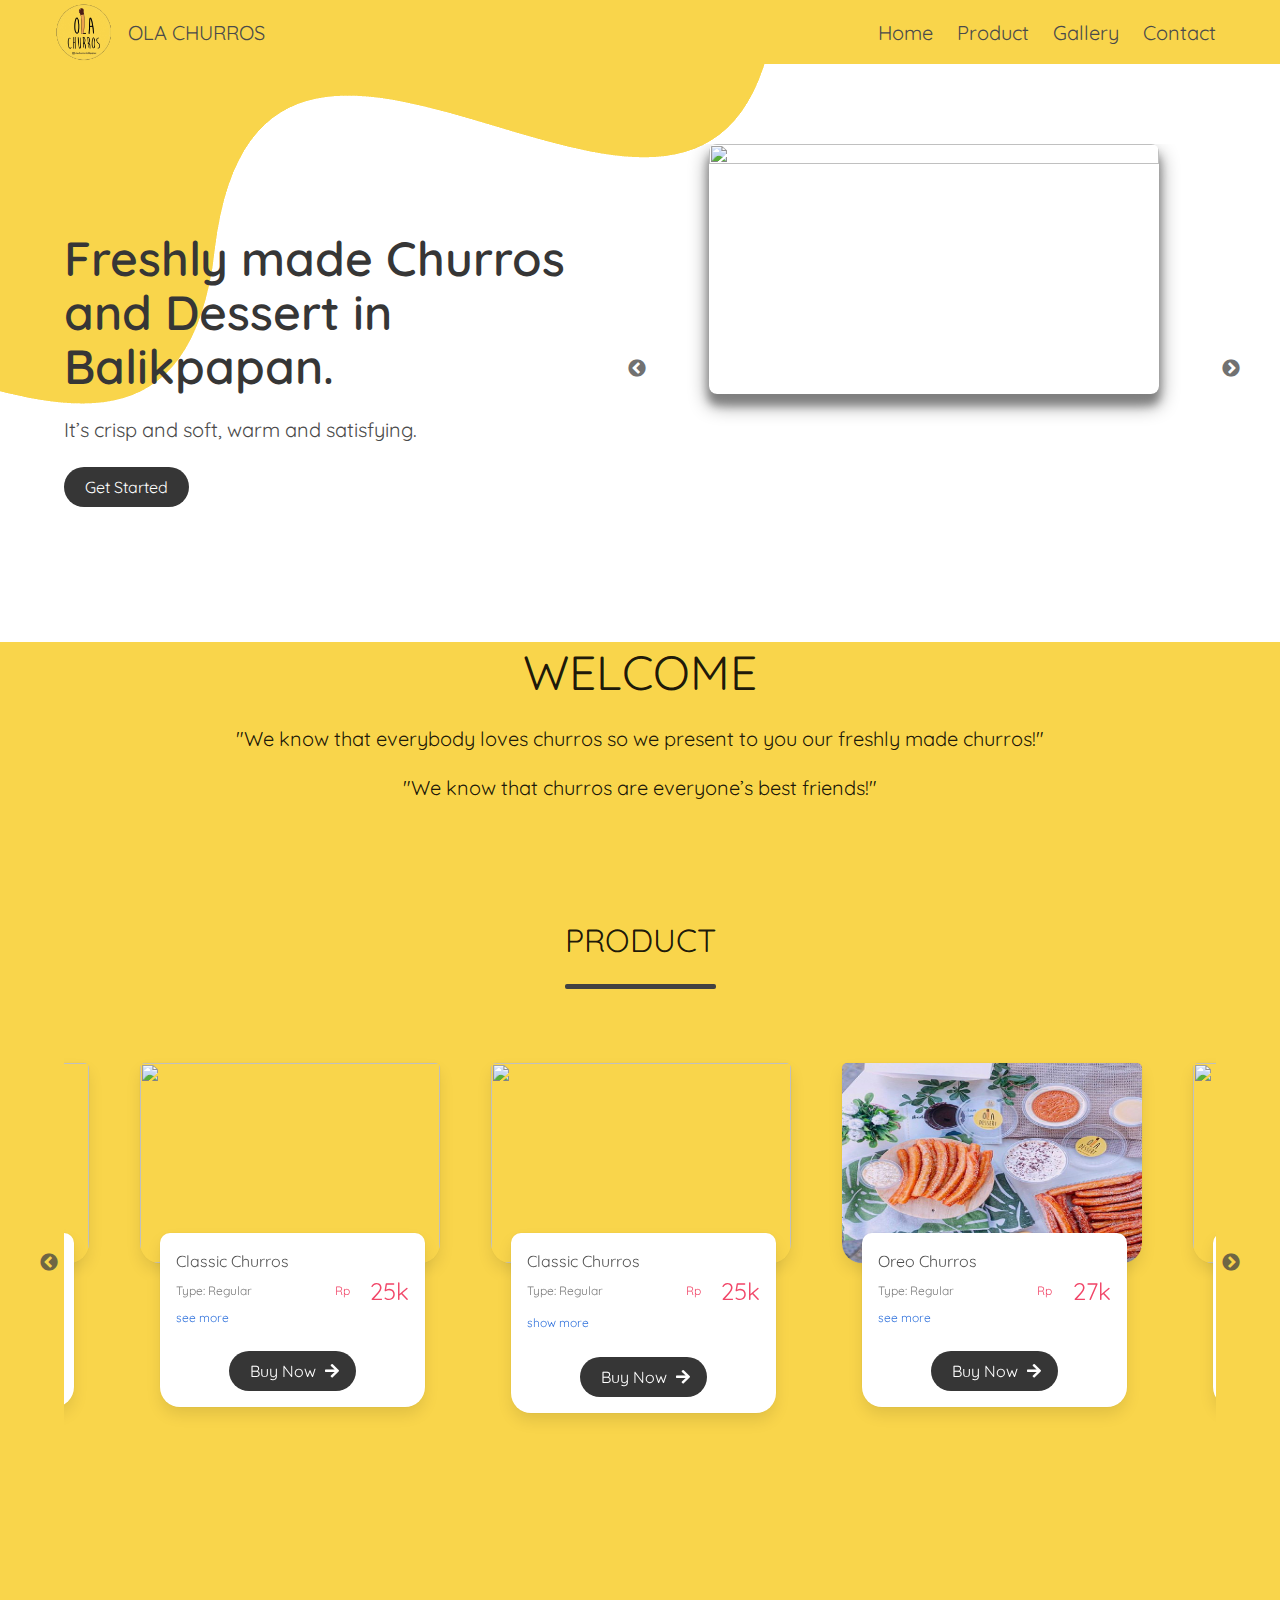
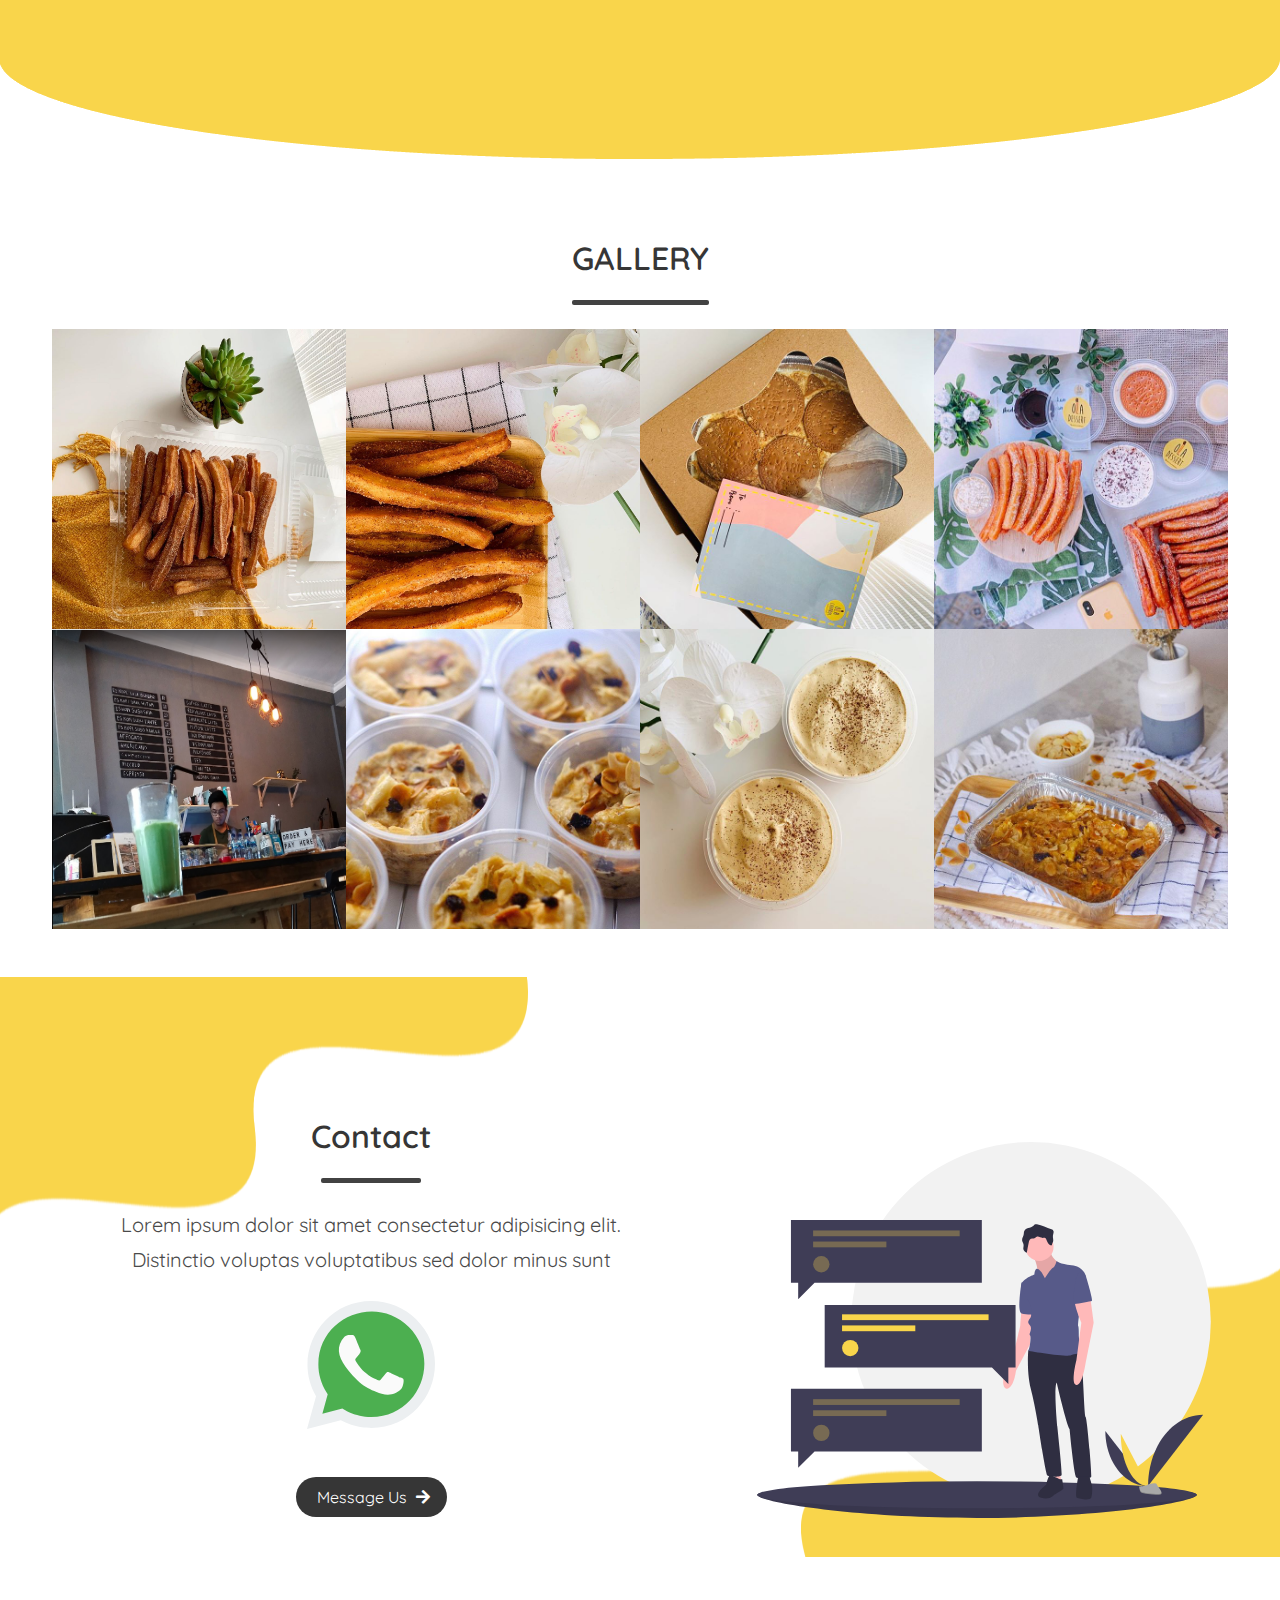
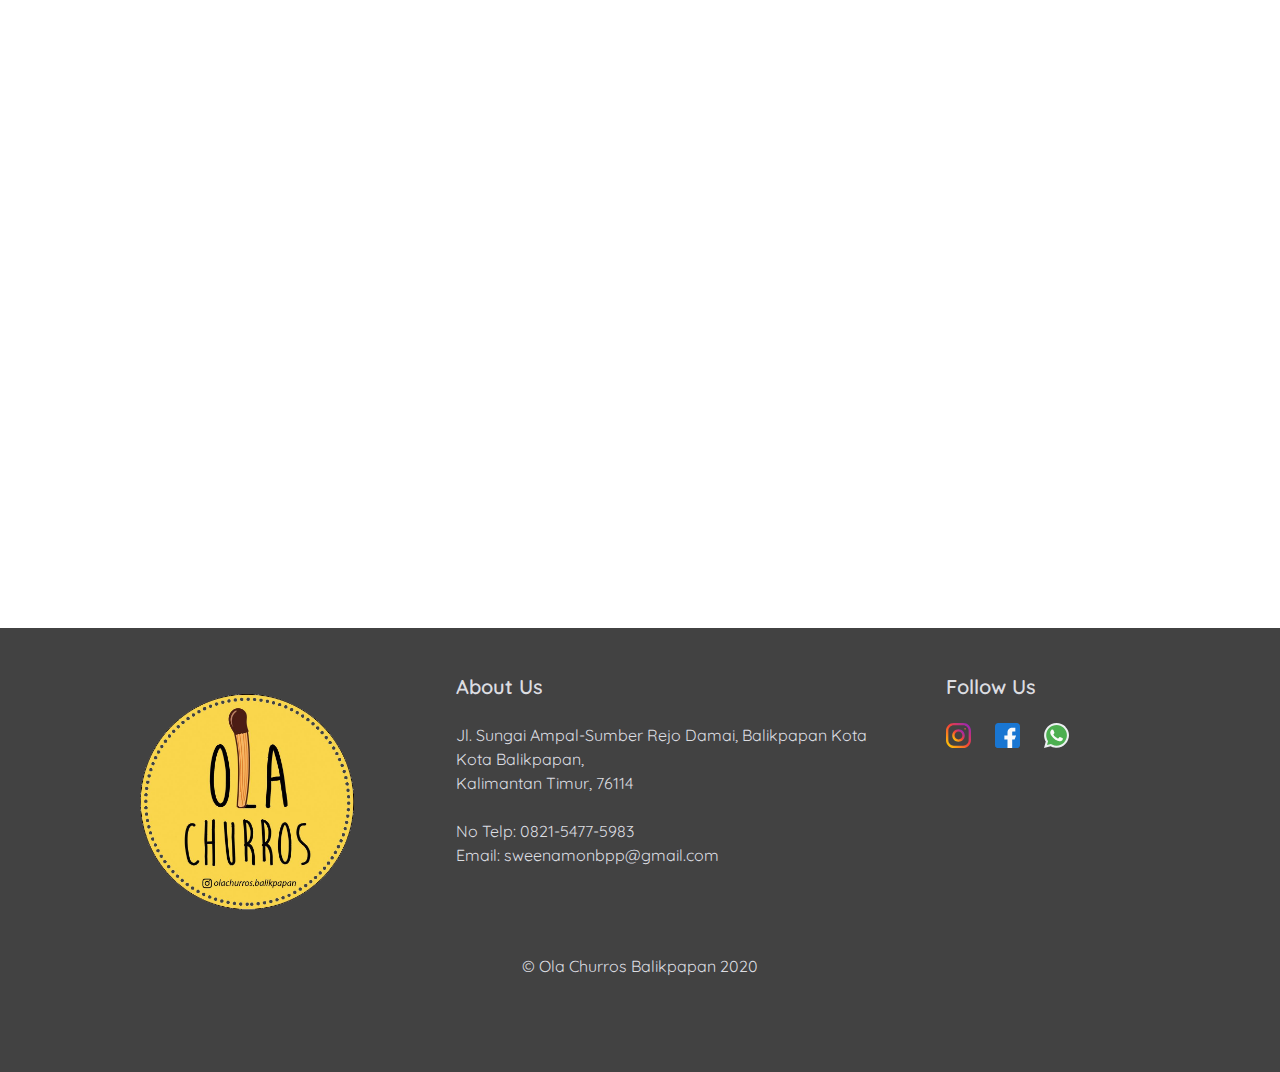
==== index.html @ b02cb80b "add feature to card product." ====
<!DOCTYPE html>
<html lang="en">
<head>

    <meta charset="UTF-8">
    <meta name="viewport" content="width=device-width, initial-scale=1.0">
    <link rel="shortcut icon" href="assets/image/churros-logo-footer.png" type="image/x-icon">
    <link rel="stylesheet" href="assets/css/styleCustom.css">
    <link rel="stylesheet" href="assets/css/style.css">
    <link rel="stylesheet" href="assets/css/fontawesome-free-5.14.0-web/css/all.css">
    <link rel='stylesheet' href='assets/css/slick-1.8.1/slick.css'>
    <link rel='stylesheet' href='assets/css/slick-1.8.1/slick-theme.css'>
    <script src="assets/js/vue.js"></script> 
    <script src="assets/js/jquery.min.js"></script>
    
    <title>Churros Dessert |  Balikpapan</title>
</head>

<body>

<!-- HEADER SECTION -->
<header>
  
  <!--NAVBAR SECTION-->
  <nav class="navbar is-fixed-top is-primary" role="navigation" aria-label="main navigation">

    <div class="container">
      <!-- SECTION LEFT NAVBAR -->
      <div class="navbar-brand">
        <!-- LOGO CHURROS -->
          <figure class="image is-64x64">
            <img src="assets/image/churros-logo-footer.png" alt="OLA CHURROS"/>
          </figure>
        <!-- TITTLE CHURROS -->
        <a class="navbar-item">
          <span class="subtitle is-5 is-family-sans-serif	">OLA CHURROS</span>
        </a>

          <!-- BURGER NAV -->
          <span class="navbar-burger" data-target="navbar-menu">
          <span aria-hidden="true"></span>
          <span aria-hidden="true"></span>
          <span aria-hidden="true"></span>
        </span>

      </div>
      <!-- SECTION LEFT NAVBAR OVER -->
      
      <!-- SECTION RIGHT NAVBAR -->
      <div id="navbar-menu" class="navbar-menu">
        <div class="navbar-end">
          <a href="#home" class="navbar-item"><span class="subtitle is-5 is-family-sans-serif">Home</span></a>
          <a href="#product" class="navbar-item"><span class="subtitle is-5 is-family-sans-serif">Product</span></a>
          <a href="#gallery" class="navbar-item"><span class="subtitle is-5 is-family-sans-serif">Gallery</span></a>
          <a href="#contact" class="navbar-item"><span class="subtitle is-5 is-family-sans-serif">Contact</span></a>
        </div>
      </div>
      <!-- SECTION RIGHT NAVBAR OVER -->

    </div>
    <!-- CONTAINER END -->
  </nav>
  <!-- NAVBAR SECTION OVER -->
</header>
<!-- HEADER SECTION OVER -->

<!-- THIS IS BANNER BACKGROUND -->
<img class="absolute" src="assets/image/banner234.png" width="100%" alt="">
<div class="section"></div>
<!-- ADD SOME SPACE HERE -->

<!-- HOME SECTION -->
<div id="home" class="image-home">
  
  <div class="section">
    
    <div class="container">
      <div class="columns is-vcentered is-primary">
        <!-- FIRST COLUMN ON THE LEFT -->        
        <div class="column is-half">            
            <span class="title is-1 is-family-sans-serif">Freshly made Churros and Dessert in Balikpapan.</span><br><br>
            <span class="subtitle is-5 is-family-sans-serif">It’s crisp and soft, warm and satisfying.</span><br><br>
            <a href="#product"><button class="button is-dark is-rounded">Get Started</button></a>
        </div>
        <!-- FIRST COLUMN ON THE LEFT OVER -->

        <!-- SECOND COLUMN ON THE RIGHT -->
        <div class="column is-half">
          <!-- IMAGE SLIDER HOME SECTION -->      
          <div class="container">
            <center>
              <!-- USING SLICKSLIDER JS-->
              <div class="slider slider-nav">
                <div><img class="shadowImage" src="assets/image/churros_image1.jpg" width="450px" height="250px" alt=""></div>
                <div><img class="shadowImage" src="assets/img/75349222_124191459041190_721392458555616904_n.jpg" width="450px" height="250px" alt=""></div>
                <div><img class="shadowImage" src="assets/img/110307339_212551720202453_1167792534904387234_n.jpg" width="450px" height="250px" alt=""></div>
                <div><img class="shadowImage" src="assets/img/75349222_124191459041190_721392458555616904_n.jpg" width="450px" height="250px" alt=""></div>
              </div>
            </center>
          </div>
          <!-- IMAGE SLIDER HOME SECTION OVER -->
        </div>
        <!-- SECOND COLUMN ON THE RIGHT OVER -->
      </div>
    </div>
  </div>

</div>
<!-- HOME SECTION OVER -->

<!-- PRODUCT SECTION -->
<div id="product">
  
  <div class="columns is-gapless is-multiline">
    <!-- BANNER SECTION -->
    <div class="column is-full">
      <div class="hero has-text-centered is-primary">
        <img src="assets/image/output-onlinepngtools.png" width="100%" height="85" alt="">
      </div>    
    </div>
    <!-- BANNER SECTION OVER -->
    <!-- PRODUCT TITLE SECTION LIST -->
    <div class="column is-full">
      <div class="hero is-primary">
        <div class="container">
          <h1 class="subtitle is-1 is-dark has-text-centered is-family-sans-serif">WELCOME</h1>
          <p class="subtitle is-5 has-text-centered is-family-sans-serif">"We know that everybody loves churros so we present to you our freshly made churros!"</p>
          <p class="subtitle is-5 has-text-centered is-family-sans-serif">"We know that churros are everyone’s best friends!"</p>
        </div>
      </div>  
    </div>
    <!-- PRODUCT TITLE SECTION LIST OVER -->
    <!-- PRODUCT TITLE SECTION LIST -->
    
    <div class="column is-full">
      <div class="hero is-primary">
        <div class="container">
          <br><br><br><br><br>
          <h1 class="subtitle is-3 is-family-sans-serif">PRODUCT</h1>
          <hr>
        </div>
      </div>  
    </div>
    <!-- PRODUCT TITLE SECTION LIST OVER -->
    <!-- PRODUCT LIST STYLE 1-->
    <div class="column is-full">
      <div class="hero is-primary">
        <div id="productCard">        
        <div class="container">
        <div class="slider slider-nav-product">            
          <div>
            <center>
              <div class="cardProduct">
                  <figure class="figureProduct">  
                      <img src="assets/image/churros_image1.jpg" alt="" class="cardImage">
                      <figcaption><h2 class="is-size-6 is-family-sans-serif has-text-left">Classic Churros</h2>
                          <div class="columns is-multiline is-gapless is-vcentered is-mobile">
                              <div class="column is-half">
                                  <p class="is-size-7 is-family-sans-serif has-text-grey has-text-left"> Type: Regular</p>                                  
                              </div>
                              <div class="column is-3 has-text-right">
                                  <p class="is-size-7 is-family-sans-serif has-text-danger">Rp </p>                    
                              </div>
                              <div class="column has-text-right">
                                  <p class="is-size-4 is-family-sans-serif has-text-danger">25k</p>
                              </div>
                              <div class="column is-full has-text-left">                                
                                <button onclick="clickButton(this)" class="collapsible is-family-sans-serif is-size-7 has-text-link has-text-left">
                                    show more 
                                </button> 
                                <div class="content-collasible">
                                  <div class="columns is-multiline is-gapless is-vcentered is-mobile">
                                    <div class="column is-half has-text-left">
                                      <p class="is-size-7 is-family-sans-serif has-text-grey "> Type: Medium</p>                                  
                                  </div>
                                  <div class="column is-3 has-text-right">
                                      <p class="is-size-7 is-family-sans-serif has-text-danger">Rp </p>                    
                                  </div>
                                  <div class="column has-text-right">
                                      <p class="is-size-4 is-family-sans-serif has-text-danger">30k</p>
                                  </div>
                                  </div>
                                  <div class="columns is-multiline is-gapless is-vcentered is-mobile">
                                    <div class="column is-half has-text-left">
                                      <p class="is-size-7 is-family-sans-serif has-text-grey "> Type: Party</p>                                  
                                  </div>
                                  <div class="column is-3 has-text-right">
                                      <p class="is-size-7 is-family-sans-serif has-text-danger">Rp </p>                    
                                  </div>
                                  <div class="column has-text-right">
                                      <p class="is-size-4 is-family-sans-serif has-text-danger">90k</p>
                                  </div>
                                  </div>
                                </div>                                                                                                      
                              </div>
                          </div>
                          <a href="https://api.whatsapp.com/send?phone=6282154775983&text=Hi+Ola+Churros%2C+saya+ingin+order+Classic+Churros+apakah+tersedia+untuk+saat+ini+%3F++%F0%9F%99%8F">
                            <button class="button is-rounded is-dark is-hoverable">  
                              <span class="is-family-sans-serif">Buy Now</span>
                              <span class="icon is-small">
                                  <i class="fas fa-arrow-right"></i>
                              </span>
                            </button>
                          </a>                          
                        </figcaption>                        
                  </figure>   
              </div>
            </center>
          </div>

          <div>
            <center>
              <div class="cardProduct">
                  <figure class="figureProduct">  
                      <img src="assets/img/galeri4.jpg" alt="" class="cardImage">
                      <figcaption><h2 class="is-size-6 is-family-sans-serif has-text-left">Oreo Churros</h2>
                          <div class="columns is-multiline is-gapless is-vcentered is-mobile">
                              <div class="column is-half">
                                  <p class="is-size-7 is-family-sans-serif has-text-grey has-text-left"> Type: Regular</p>                                  
                              </div>
                              <div class="column is-3 has-text-right">
                                  <p class="is-size-7 is-family-sans-serif has-text-danger">Rp </p>                    
                              </div>
                              <div class="column has-text-right">
                                  <p class="is-size-4 is-family-sans-serif has-text-danger">27k</p>
                              </div>
                              <div class="column is-full">                                
                                <div onclick="clickButton(this)" class="collapsible is-family-sans-serif is-size-7 has-text-link has-text-left">
                                    see more 
                                </div> 
                                <div class="content-collasible">
                                  <div class="columns is-multiline is-gapless is-vcentered is-mobile">
                                    <div class="column is-half has-text-left">
                                      <p class="is-size-7 is-family-sans-serif has-text-grey "> Type: Medium</p>                                  
                                  </div>
                                  <div class="column is-3 has-text-right">
                                      <p class="is-size-7 is-family-sans-serif has-text-danger">Rp </p>                    
                                  </div>
                                  <div class="column has-text-right">
                                      <p class="is-size-4 is-family-sans-serif has-text-danger">32k</p>
                                  </div>
                                  </div>
                                </div>                                                                                                      
                              </div>
                          </div>
                          <a href="https://api.whatsapp.com/send?phone=6282154775983&text=Hi+Ola+Churros%2C+saya+ingin+order+Classic+Churros+apakah+tersedia+untuk+saat+ini+%3F++%F0%9F%99%8F">
                            <button class="button is-rounded is-dark is-hoverable">  
                              <span class="is-family-sans-serif">Buy Now</span>
                              <span class="icon is-small">
                                  <i class="fas fa-arrow-right"></i>
                              </span>
                            </button>
                          </a>                          
                        </figcaption>                        
                  </figure>   
              </div>
            </center>
          </div>

          <div>
            <center>
              <div class="cardProduct">
                  <figure class="figureProduct">  
                      <img src="assets/image/churros_image1.jpg" alt="" class="cardImage">
                      <figcaption><h2 class="is-size-6 is-family-sans-serif has-text-left">Classic Churros</h2>
                          <div class="columns is-multiline is-gapless is-vcentered is-mobile">
                              <div class="column is-half">
                                  <p class="is-size-7 is-family-sans-serif has-text-grey has-text-left"> Type: Regular</p>                                  
                              </div>
                              <div class="column is-3 has-text-right">
                                  <p class="is-size-7 is-family-sans-serif has-text-danger">Rp </p>                    
                              </div>
                              <div class="column has-text-right">
                                  <p class="is-size-4 is-family-sans-serif has-text-danger">25k</p>
                              </div>
                              <div class="column is-full">                                
                                <div onclick="clickButton(this)" class="collapsible is-family-sans-serif is-size-7 has-text-link has-text-left">
                                    see more 
                                </div> 
                                <div class="content-collasible">
                                  <div class="columns is-multiline is-gapless is-vcentered is-mobile">
                                    <div class="column is-half has-text-left">
                                      <p class="is-size-7 is-family-sans-serif has-text-grey "> Type: Medium</p>                                  
                                  </div>
                                  <div class="column is-3 has-text-right">
                                      <p class="is-size-7 is-family-sans-serif has-text-danger">Rp </p>                    
                                  </div>
                                  <div class="column has-text-right">
                                      <p class="is-size-4 is-family-sans-serif has-text-danger">30k</p>
                                  </div>
                                  </div>
                                  <div class="columns is-multiline is-gapless is-vcentered is-mobile">
                                    <div class="column is-half has-text-left">
                                      <p class="is-size-7 is-family-sans-serif has-text-grey "> Type: Party</p>                                  
                                  </div>
                                  <div class="column is-3 has-text-right">
                                      <p class="is-size-7 is-family-sans-serif has-text-danger">Rp </p>                    
                                  </div>
                                  <div class="column has-text-right">
                                      <p class="is-size-4 is-family-sans-serif has-text-danger">90k</p>
                                  </div>
                                  </div>
                                </div>                                                                                                      
                              </div>
                          </div>
                          <a href="https://api.whatsapp.com/send?phone=6282154775983&text=Hi+Ola+Churros%2C+saya+ingin+order+Classic+Churros+apakah+tersedia+untuk+saat+ini+%3F++%F0%9F%99%8F">
                            <button class="button is-rounded is-dark is-hoverable">  
                              <span class="is-family-sans-serif">Buy Now</span>
                              <span class="icon is-small">
                                  <i class="fas fa-arrow-right"></i>
                              </span>
                            </button>
                          </a>                          
                        </figcaption>                        
                  </figure>   
              </div>
            </center>
          </div>

          <div>
            <center>
              <div class="cardProduct">
                  <figure class="figureProduct">  
                      <img src="assets/image/churros_image1.jpg" alt="" class="cardImage">
                      <figcaption><h2 class="is-size-6 is-family-sans-serif has-text-left">Classic Churros</h2>
                          <div class="columns is-multiline is-gapless is-vcentered is-mobile">
                              <div class="column is-half">
                                  <p class="is-size-7 is-family-sans-serif has-text-grey has-text-left"> Type: Regular</p>                                  
                              </div>
                              <div class="column is-3 has-text-right">
                                  <p class="is-size-7 is-family-sans-serif has-text-danger">Rp </p>                    
                              </div>
                              <div class="column has-text-right">
                                  <p class="is-size-4 is-family-sans-serif has-text-danger">25k</p>
                              </div>
                              <div class="column is-full">                                
                                <div onclick="clickButton(this)" class="collapsible is-family-sans-serif is-size-7 has-text-link has-text-left">
                                    see more 
                                </div> 
                                <div class="content-collasible">
                                  <div class="columns is-multiline is-gapless is-vcentered is-mobile">
                                    <div class="column is-half has-text-left">
                                      <p class="is-size-7 is-family-sans-serif has-text-grey "> Type: Medium</p>                                  
                                  </div>
                                  <div class="column is-3 has-text-right">
                                      <p class="is-size-7 is-family-sans-serif has-text-danger">Rp </p>                    
                                  </div>
                                  <div class="column has-text-right">
                                      <p class="is-size-4 is-family-sans-serif has-text-danger">30k</p>
                                  </div>
                                  </div>
                                  <div class="columns is-multiline is-gapless is-vcentered is-mobile">
                                    <div class="column is-half has-text-left">
                                      <p class="is-size-7 is-family-sans-serif has-text-grey "> Type: Party</p>                                  
                                  </div>
                                  <div class="column is-3 has-text-right">
                                      <p class="is-size-7 is-family-sans-serif has-text-danger">Rp </p>                    
                                  </div>
                                  <div class="column has-text-right">
                                      <p class="is-size-4 is-family-sans-serif has-text-danger">90k</p>
                                  </div>
                                  </div>
                                </div>                                                                                                      
                              </div>
                          </div>
                          <a href="https://api.whatsapp.com/send?phone=6282154775983&text=Hi+Ola+Churros%2C+saya+ingin+order+Classic+Churros+apakah+tersedia+untuk+saat+ini+%3F++%F0%9F%99%8F">
                            <button class="button is-rounded is-dark is-hoverable">  
                              <span class="is-family-sans-serif">Buy Now</span>
                              <span class="icon is-small">
                                  <i class="fas fa-arrow-right"></i>
                              </span>
                            </button>
                          </a>                          
                        </figcaption>                        
                  </figure>   
              </div>
            </center>
          </div>

          <div>
            <center>
              <div class="cardProduct">
                  <figure class="figureProduct">  
                      <img src="assets/image/churros_image1.jpg" alt="" class="cardImage">
                      <figcaption><h2 class="is-size-6 is-family-sans-serif has-text-left">Classic Churros</h2>
                          <div class="columns is-multiline is-gapless is-vcentered is-mobile">
                              <div class="column is-half">
                                  <p class="is-size-7 is-family-sans-serif has-text-grey has-text-left"> Type: Regular</p>                                  
                              </div>
                              <div class="column is-3 has-text-right">
                                  <p class="is-size-7 is-family-sans-serif has-text-danger">Rp </p>                    
                              </div>
                              <div class="column has-text-right">
                                  <p class="is-size-4 is-family-sans-serif has-text-danger">25k</p>
                              </div>
                              <div class="column is-full">                                
                                <div onclick="clickButton(this)" class="collapsible is-family-sans-serif is-size-7 has-text-link has-text-left">
                                    see more 
                                </div> 
                                <div class="content-collasible">
                                  <div class="columns is-multiline is-gapless is-vcentered is-mobile">
                                    <div class="column is-half has-text-left">
                                      <p class="is-size-7 is-family-sans-serif has-text-grey "> Type: Medium</p>                                  
                                  </div>
                                  <div class="column is-3 has-text-right">
                                      <p class="is-size-7 is-family-sans-serif has-text-danger">Rp </p>                    
                                  </div>
                                  <div class="column has-text-right">
                                      <p class="is-size-4 is-family-sans-serif has-text-danger">30k</p>
                                  </div>
                                  </div>
                                  <div class="columns is-multiline is-gapless is-vcentered is-mobile">
                                    <div class="column is-half has-text-left">
                                      <p class="is-size-7 is-family-sans-serif has-text-grey "> Type: Party</p>                                  
                                  </div>
                                  <div class="column is-3 has-text-right">
                                      <p class="is-size-7 is-family-sans-serif has-text-danger">Rp </p>                    
                                  </div>
                                  <div class="column has-text-right">
                                      <p class="is-size-4 is-family-sans-serif has-text-danger">90k</p>
                                  </div>
                                  </div>
                                </div>                                                                                                      
                              </div>
                          </div>
                          <a href="https://api.whatsapp.com/send?phone=6282154775983&text=Hi+Ola+Churros%2C+saya+ingin+order+Classic+Churros+apakah+tersedia+untuk+saat+ini+%3F++%F0%9F%99%8F">
                            <button class="button is-rounded is-dark is-hoverable">  
                              <span class="is-family-sans-serif">Buy Now</span>
                              <span class="icon is-small">
                                  <i class="fas fa-arrow-right"></i>
                              </span>
                            </button>
                          </a>                          
                        </figcaption>                        
                  </figure>   
              </div>
            </center>
          </div>

          <div>
            <center>
              <div class="cardProduct">
                  <figure class="figureProduct">  
                      <img src="assets/image/churros_image1.jpg" alt="" class="cardImage">
                      <figcaption><h2 class="is-size-6 is-family-sans-serif has-text-left">Classic Churros</h2>
                          <div class="columns is-multiline is-gapless is-vcentered is-mobile">
                              <div class="column is-half">
                                  <p class="is-size-7 is-family-sans-serif has-text-grey has-text-left"> Type: Regular</p>                                  
                              </div>
                              <div class="column is-3 has-text-right">
                                  <p class="is-size-7 is-family-sans-serif has-text-danger">Rp </p>                    
                              </div>
                              <div class="column has-text-right">
                                  <p class="is-size-4 is-family-sans-serif has-text-danger">25k</p>
                              </div>
                              <div class="column is-full">                                
                                <div onclick="clickButton(this)" class="collapsible is-family-sans-serif is-size-7 has-text-link has-text-left">
                                    see more 
                                </div> 
                                <div class="content-collasible">
                                  <div class="columns is-multiline is-gapless is-vcentered is-mobile">
                                    <div class="column is-half has-text-left">
                                      <p class="is-size-7 is-family-sans-serif has-text-grey "> Type: Medium</p>                                  
                                  </div>
                                  <div class="column is-3 has-text-right">
                                      <p class="is-size-7 is-family-sans-serif has-text-danger">Rp </p>                    
                                  </div>
                                  <div class="column has-text-right">
                                      <p class="is-size-4 is-family-sans-serif has-text-danger">30k</p>
                                  </div>
                                  </div>
                                  <div class="columns is-multiline is-gapless is-vcentered is-mobile">
                                    <div class="column is-half has-text-left">
                                      <p class="is-size-7 is-family-sans-serif has-text-grey "> Type: Party</p>                                  
                                  </div>
                                  <div class="column is-3 has-text-right">
                                      <p class="is-size-7 is-family-sans-serif has-text-danger">Rp </p>                    
                                  </div>
                                  <div class="column has-text-right">
                                      <p class="is-size-4 is-family-sans-serif has-text-danger">90k</p>
                                  </div>
                                  </div>
                                </div>                                                                                                      
                              </div>
                          </div>
                          <a href="https://api.whatsapp.com/send?phone=6282154775983&text=Hi+Ola+Churros%2C+saya+ingin+order+Classic+Churros+apakah+tersedia+untuk+saat+ini+%3F++%F0%9F%99%8F">
                            <button class="button is-rounded is-dark is-hoverable">  
                              <span class="is-family-sans-serif">Buy Now</span>
                              <span class="icon is-small">
                                  <i class="fas fa-arrow-right"></i>
                              </span>
                            </button>
                          </a>                          
                        </figcaption>                        
                  </figure>   
              </div>
            </center>
          </div>

          <div>
            <center>
              <div class="cardProduct">
                  <figure class="figureProduct">  
                      <img src="assets/image/churros_image1.jpg" alt="" class="cardImage">
                      <figcaption><h2 class="is-size-6 is-family-sans-serif has-text-left">Classic Churros</h2>
                          <div class="columns is-multiline is-gapless is-vcentered is-mobile">
                              <div class="column is-half">
                                  <p class="is-size-7 is-family-sans-serif has-text-grey has-text-left"> Type: Regular</p>                                  
                              </div>
                              <div class="column is-3 has-text-right">
                                  <p class="is-size-7 is-family-sans-serif has-text-danger">Rp </p>                    
                              </div>
                              <div class="column has-text-right">
                                  <p class="is-size-4 is-family-sans-serif has-text-danger">25k</p>
                              </div>
                              <div class="column is-full">                                
                                <div onclick="clickButton(this)" class="collapsible is-family-sans-serif is-size-7 has-text-link has-text-left">
                                    see more 
                                </div> 
                                <div class="content-collasible">
                                  <div class="columns is-multiline is-gapless is-vcentered is-mobile">
                                    <div class="column is-half has-text-left">
                                      <p class="is-size-7 is-family-sans-serif has-text-grey "> Type: Medium</p>                                  
                                  </div>
                                  <div class="column is-3 has-text-right">
                                      <p class="is-size-7 is-family-sans-serif has-text-danger">Rp </p>                    
                                  </div>
                                  <div class="column has-text-right">
                                      <p class="is-size-4 is-family-sans-serif has-text-danger">30k</p>
                                  </div>
                                  </div>
                                  <div class="columns is-multiline is-gapless is-vcentered is-mobile">
                                    <div class="column is-half has-text-left">
                                      <p class="is-size-7 is-family-sans-serif has-text-grey "> Type: Party</p>                                  
                                  </div>
                                  <div class="column is-3 has-text-right">
                                      <p class="is-size-7 is-family-sans-serif has-text-danger">Rp </p>                    
                                  </div>
                                  <div class="column has-text-right">
                                      <p class="is-size-4 is-family-sans-serif has-text-danger">90k</p>
                                  </div>
                                  </div>
                                </div>                                                                                                      
                              </div>
                          </div>
                          <a href="https://api.whatsapp.com/send?phone=6282154775983&text=Hi+Ola+Churros%2C+saya+ingin+order+Classic+Churros+apakah+tersedia+untuk+saat+ini+%3F++%F0%9F%99%8F">
                            <button class="button is-rounded is-dark is-hoverable">  
                              <span class="is-family-sans-serif">Buy Now</span>
                              <span class="icon is-small">
                                  <i class="fas fa-arrow-right"></i>
                              </span>
                            </button>
                          </a>                          
                        </figcaption>                        
                  </figure>   
              </div>
            </center>
          </div>

      </div>
    </div>
      
      </div>
    </div>
    </div>
    <!-- PRODUCT LIST OVER -->
    <!-- BANNER ENDING SECTION -->
    <div class="column is-full">
      <div class="hero has-text-centered">
        <img src="assets/image/banner-ending.png" width="100%" height="85" alt="">
      </div>    
    </div>
    <!-- BANNER ENDING SECTION OVER -->
  </div>
  

</div>
<!-- PRODUCT SECTION OVER -->

<!-- GALERI SECTION -->
<div id="gallery">
  <div class="section">
    <div class="columns is-gapless is-multiline">
      <!-- GALERI TITLE SECTION LIST -->
      <div class="column is-full">
        <div class="hero">
          <div class="container">
            <h1 class="title is-3 is-dark is-family-sans-serif">GALLERY</h1>
            <hr class="rounded">
          </div>
        </div>  
      </div>
      <!-- GALERI TITLE SECTION LIST OVER -->
      <!-- GALERI LIST -->
      <div class="column is-full">
        <div class="hero has-text-left">
          <div class="container">
            <div class="columns mt-0 pt-0 galeri">

              <div class="column ml-0 mr-0 pl-0 pr-0 pt-0 img-hover-zoom">
                <img class="zoom" src="assets/img/galeri1.jpg">
              </div>
              <div class="column ml-0 mr-0 pl-0 pr-0 pt-0 img-hover-zoom">
                <img class="zoom" src="assets/img/galeri2.jpg">
              </div>
              <div class="column ml-0 mr-0 pl-0 pr-0 pt-0 img-hover-zoom">
                <img class="zoom" src="assets/img/galeri3.jpg">
              </div>
              <div class="column ml-0 mr-0 pl-0 pr-0 pt-0 img-hover-zoom">
                <img class="zoom" src="assets/img/galeri4.jpg">
              </div>
            </div>
            <div class="columns mt-0 pt-0 galeri">
              <div class="column ml-0 mr-0 pl-0 pr-0 pt-0 img-hover-zoom">
                <img class="zoom" src="assets/img/galeri5.jpg">
              </div>
              <div class="column ml-0 mr-0 pl-0 pr-0 pt-0 img-hover-zoom">
                <img class="zoom" src="assets/img/galeri6.jpg">
              </div>
              <div class="column ml-0 mr-0 pl-0 pr-0 pt-0 img-hover-zoom">
                <img class="zoom" src="assets/img/galeri7.jpg">
              </div>
              <div class="column ml-0 mr-0 pl-0 pr-0 pt-0 img-hover-zoom">
                <img class="zoom" src="assets/img/galeri8.jpg">
              </div>
            </div>          
          </div>  
        </div>
      </div>
      <!-- GALERI LIST OVER -->
    </div>
  </div>
</div>
<!-- GALERI SECTION OVER-->

<!-- BACKGROUND FOR CONTACT CARD -->
<img class="absolute is-hidden-mobile" width="100%" src="assets/image/background-banner.png" alt="">

<!-- CONTACT SECTION -->
<div id="contact">
  <section class="section">
      <div class="hero">
        <div class="box" style="box-shadow: none;">
          <div class="container">
          <div class="columns is-vcentered">
            <!-- COLUMN 1 SECTION -->
              <div class="column is-half" style="margin: 25px;">
                <br>
                <br>
                  <h1 class="title is-3 has-text-centered is-family-sans-serif">Contact</h1>
                  <center><hr style="width: 100px;"></center>
                  <!-- MESSAGE FOR CUSTOMER -->
                  <p style="line-height: 35px;" class="is-size-5 has-text-centered is-family-sans-serif">Lorem ipsum dolor sit amet consectetur adipisicing elit. Distinctio voluptas voluptatibus sed dolor minus sunt</p>
                  <br>
                  <center>
                    <!-- WHATSUPP ICON -->
                    <figure class="image is-128x128">
                      <img src="assets/image/whatsapp.svg" alt="">
                    </figure>
                  </center>
                  <br>
                  <br>
                  <center>
                    <!-- BUTTON LINK TO WHATSAPP -->
                    <a href="https://api.whatsapp.com/send?phone=6282154775983"><button class="button is-rounded is-dark">
                      <span>Message Us</span>
                      <span class="icon is-small">
                        <i class="fas fa-arrow-right"></i>
                      </span>
                    </button></a>
                    <!-- BUTTON LINK TO WHATSAPP OVER -->
                  </center>
                  <br>
                  <br>
                  <br>
              </div>
            <!-- COLUMN 1 SECTION OVER -->
            <!-- COLUMN 2 SECTION -->
              <div class="column is-half">
                <div class="container">
                <figure class="image is-3by2">
                  <img class="has-text-centered" src="assets/image/undraw_personal_text_vkd8.svg" alt="">
                </figure>              
              </div>  
              </div>
            <!-- COLUMN 2 SECTION OVER -->          
          </div>        
      </div>
    </div>
    </div>
</section>
</div>
<!-- CONTACT SECTION OVER-->

<!-- MAP SECTION -->
<section class="section"></section>
<div class="hero">
  <iframe src="https://www.google.com/maps/embed?pb=!1m18!1m12!1m3!1d997.2184231004287!2d116.8550424104764!3d-1.246809299661401!2m3!1f0!2f0!3f0!3m2!1i1024!2i768!4f13.1!3m3!1m2!1s0x2df147b215bf00df%3A0xa7d405134e46bc88!2sSaia%20Kopi%20Balikpapan!5e0!3m2!1sid!2sid!4v1597196665325!5m2!1sid!2sid" 
  width="100%" height="450" frameborder="0" style="border:0;" allowfullscreen="" aria-hidden="false" tabindex="0"></iframe>
</div>
<!-- MAP SECTION OVER -->

<!-- FOOTER SECTION -->
<footer class="footer">
  <div class="container">
    <!-- TOP FOOTER SECTION -->
    <div class="columns">
      <!-- FOOTER LOGO SECTION -->
        <div class="column is-4">
            <div class="footer-logo">
                <center><img src="assets/image/churros-logo-footer.png" alt="logo Pemkot" height="175" width="250"></center>
            </div>
        </div>
      <!-- FOOTER LOGO SECITON OVER  -->
      <!-- FOOTER ABOUT US SECTION -->
        <div class="column is-5">
            <div class="title is-5 whiteText is-family-sans-serif">About Us</div>            
            <p class="is-medium">Jl. Sungai Ampal-Sumber Rejo Damai, Balikpapan Kota</p>
            <p class="is-medium">Kota Balikpapan,</p>
            <p class="is-medium">Kalimantan Timur, 76114</p> <br> 
            <p class="is-medium">No Telp: 0821-5477-5983</p>   
            <p class="is-medium">Email: sweenamonbpp@gmail.com</p>
        </div>
      <!-- FOOTER ABOUT US SECTION OVER -->
      <!-- FOOTER FOLLOW US SECTION -->
        <div class="column">
            <div class="title is-5 whiteText is-family-sans-serif">Follow Us</div>
              <div class="columns is-mobile">
                  <a class="column is-2" href="https://www.instagram.com/olachurros.balikpapan/">
                    <img src="assets/image/instagram.svg" height="32" width="32" alt="">
                  </a>
                  <a class="column is-2" href="https://www.facebook.com/olachurrosbalikpapan-101185644641662/?ref=page_internal">
                    <img src="assets/image/facebook.svg" height="32" width="32" alt="">
                  </a>
                  <a class="column is-2" href="https://api.whatsapp.com/send?phone=6282154775983&text=&source=&data=&app_absent=">
                    <img src="assets/image/whatsapp.svg" height="32" width="32" alt="">
                  </a>
              </div>
        </div>
      <!-- FOOTER FOLLOW US SECTION OVER -->
    </div>
    <!--TOP FOOTER SECTION OVER -->
  </div>
  <br>
  <!-- FOOTER BOTTOM OVER -->
  <div class="footer-bottom">
    <div class="content has-text-centered">
      <!-- SELF-BRANDING CUY -->
        <!-- <a href="https://www.instagram.com/weirdproject.or/"><img src="../assets/image/weird-project-logo.png" height="120px" width="220px" alt=""></a> -->
        <div class="subtitle is-6 whiteText is-family-sans-serif">&copy; Ola Churros Balikpapan 2020</div>
    </div>
  </div>
  <!-- FOOTER BOTTOM SECTION OVER -->
</footer>
<!-- FOOTER SECTION OVER -->

<!-- JAVASCRIPT LIBRARY SECTION -->
<script src="assets/js/main.js"></script>
<script src='assets/css/slick-1.8.1/slick.min.js'></script>
<script src="assets/js/slider.js"></script>
<!-- JAVASCRIPT LIBRARY SECTION OVER -->
</body>
</html>
---- assets/css/styleCustom.css ----
@charset "UTF-8";
@import url("https://fonts.googleapis.com/css2?family=Quicksand:wght@700&display=swap");
@keyframes spinAround {
  from {
    transform: rotate(0deg); }
  to {
    transform: rotate(359deg); } }
.modal-close, .delete, .breadcrumb, .pagination-previous,
.pagination-next,
.pagination-link,
.pagination-ellipsis, .tabs, .button, .file, .is-unselectable {
  -webkit-touch-callout: none;
  -webkit-user-select: none;
  -moz-user-select: none;
  -ms-user-select: none;
  user-select: none; }

.navbar-link:not(.is-arrowless)::after, .select:not(.is-multiple):not(.is-loading)::after {
  border: 3px solid transparent;
  border-radius: 2px;
  border-right: 0;
  border-top: 0;
  content: " ";
  display: block;
  height: 0.625em;
  margin-top: -0.4375em;
  pointer-events: none;
  position: absolute;
  top: 50%;
  transform: rotate(-45deg);
  transform-origin: center;
  width: 0.625em; }

.breadcrumb:not(:last-child), .level:not(:last-child), .message:not(:last-child), .pagination:not(:last-child), .tabs:not(:last-child), .box:not(:last-child), .content:not(:last-child), .notification:not(:last-child), .progress:not(:last-child), .table:not(:last-child), .table-container:not(:last-child), .title:not(:last-child),
.subtitle:not(:last-child), .block:not(:last-child), .highlight:not(:last-child) {
  margin-bottom: 1.5rem; }

.modal-close, .delete {
  -moz-appearance: none;
  -webkit-appearance: none;
  background-color: rgba(10, 10, 10, 0.2);
  border: none;
  border-radius: 290486px;
  cursor: pointer;
  pointer-events: auto;
  display: inline-block;
  flex-grow: 0;
  flex-shrink: 0;
  font-size: 0;
  height: 20px;
  max-height: 20px;
  max-width: 20px;
  min-height: 20px;
  min-width: 20px;
  outline: none;
  position: relative;
  vertical-align: top;
  width: 20px; }
  .modal-close::before, .delete::before, .modal-close::after, .delete::after {
    background-color: white;
    content: "";
    display: block;
    left: 50%;
    position: absolute;
    top: 50%;
    transform: translateX(-50%) translateY(-50%) rotate(45deg);
    transform-origin: center center; }
  .modal-close::before, .delete::before {
    height: 2px;
    width: 50%; }
  .modal-close::after, .delete::after {
    height: 50%;
    width: 2px; }
  .modal-close:hover, .delete:hover, .modal-close:focus, .delete:focus {
    background-color: rgba(10, 10, 10, 0.3); }
  .modal-close:active, .delete:active {
    background-color: rgba(10, 10, 10, 0.4); }
  .is-small.modal-close, .is-small.delete {
    height: 16px;
    max-height: 16px;
    max-width: 16px;
    min-height: 16px;
    min-width: 16px;
    width: 16px; }
  .is-medium.modal-close, .is-medium.delete {
    height: 24px;
    max-height: 24px;
    max-width: 24px;
    min-height: 24px;
    min-width: 24px;
    width: 24px; }
  .is-large.modal-close, .is-large.delete {
    height: 32px;
    max-height: 32px;
    max-width: 32px;
    min-height: 32px;
    min-width: 32px;
    width: 32px; }

.button.is-loading::after, .loader, .select.is-loading::after, .control.is-loading::after {
  animation: spinAround 500ms infinite linear;
  border: 2px solid #dbdbdb;
  border-radius: 290486px;
  border-right-color: transparent;
  border-top-color: transparent;
  content: "";
  display: block;
  height: 1em;
  position: relative;
  width: 1em; }

.modal, .modal-background, .hero-video, .image.is-square img,
.image.is-square .has-ratio, .image.is-1by1 img,
.image.is-1by1 .has-ratio, .image.is-5by4 img,
.image.is-5by4 .has-ratio, .image.is-4by3 img,
.image.is-4by3 .has-ratio, .image.is-3by2 img,
.image.is-3by2 .has-ratio, .image.is-5by3 img,
.image.is-5by3 .has-ratio, .image.is-16by9 img,
.image.is-16by9 .has-ratio, .image.is-2by1 img,
.image.is-2by1 .has-ratio, .image.is-3by1 img,
.image.is-3by1 .has-ratio, .image.is-4by5 img,
.image.is-4by5 .has-ratio, .image.is-3by4 img,
.image.is-3by4 .has-ratio, .image.is-2by3 img,
.image.is-2by3 .has-ratio, .image.is-3by5 img,
.image.is-3by5 .has-ratio, .image.is-9by16 img,
.image.is-9by16 .has-ratio, .image.is-1by2 img,
.image.is-1by2 .has-ratio, .image.is-1by3 img,
.image.is-1by3 .has-ratio, .is-overlay {
  bottom: 0;
  left: 0;
  position: absolute;
  right: 0;
  top: 0; }

.pagination-previous,
.pagination-next,
.pagination-link,
.pagination-ellipsis, .button, .input, .textarea, .select select, .file-cta,
.file-name {
  -moz-appearance: none;
  -webkit-appearance: none;
  align-items: center;
  border: 1px solid transparent;
  border-radius: 4px;
  box-shadow: none;
  display: inline-flex;
  font-size: 1rem;
  height: 2.5em;
  justify-content: flex-start;
  line-height: 1.5;
  padding-bottom: calc(0.5em - 1px);
  padding-left: calc(0.75em - 1px);
  padding-right: calc(0.75em - 1px);
  padding-top: calc(0.5em - 1px);
  position: relative;
  vertical-align: top; }
  .pagination-previous:focus,
  .pagination-next:focus,
  .pagination-link:focus,
  .pagination-ellipsis:focus, .button:focus, .input:focus, .textarea:focus, .select select:focus, .file-cta:focus,
  .file-name:focus, .is-focused.pagination-previous,
  .is-focused.pagination-next,
  .is-focused.pagination-link,
  .is-focused.pagination-ellipsis, .is-focused.button, .is-focused.input, .is-focused.textarea, .select select.is-focused, .is-focused.file-cta,
  .is-focused.file-name, .pagination-previous:active,
  .pagination-next:active,
  .pagination-link:active,
  .pagination-ellipsis:active, .button:active, .input:active, .textarea:active, .select select:active, .file-cta:active,
  .file-name:active, .is-active.pagination-previous,
  .is-active.pagination-next,
  .is-active.pagination-link,
  .is-active.pagination-ellipsis, .is-active.button, .is-active.input, .is-active.textarea, .select select.is-active, .is-active.file-cta,
  .is-active.file-name {
    outline: none; }
  [disabled].pagination-previous,
  [disabled].pagination-next,
  [disabled].pagination-link,
  [disabled].pagination-ellipsis, [disabled].button, [disabled].input, [disabled].textarea, .select select[disabled], [disabled].file-cta,
  [disabled].file-name, fieldset[disabled] .pagination-previous,
  fieldset[disabled] .pagination-next,
  fieldset[disabled] .pagination-link,
  fieldset[disabled] .pagination-ellipsis, fieldset[disabled] .button, fieldset[disabled] .input, fieldset[disabled] .textarea, fieldset[disabled] .select select, .select fieldset[disabled] select, fieldset[disabled] .file-cta,
  fieldset[disabled] .file-name {
    cursor: not-allowed; }

/*! minireset.css v0.0.6 | MIT License | github.com/jgthms/minireset.css */
html,
body,
p,
ol,
ul,
li,
dl,
dt,
dd,
blockquote,
figure,
fieldset,
legend,
textarea,
pre,
iframe,
hr,
h1,
h2,
h3,
h4,
h5,
h6 {
  margin: 0;
  padding: 0; }

h1,
h2,
h3,
h4,
h5,
h6 {
  font-size: 100%;
  font-weight: normal; }

ul {
  list-style: none; }

button,
input,
select,
textarea {
  margin: 0; }

html {
  box-sizing: border-box; }

*, *::before, *::after {
  box-sizing: inherit; }

img,
video {
  height: auto;
  max-width: 100%; }

iframe {
  border: 0; }

table {
  border-collapse: collapse;
  border-spacing: 0; }

td,
th {
  padding: 0; }
  td:not([align]),
  th:not([align]) {
    text-align: inherit; }

html {
  background-color: white;
  font-size: 16px;
  -moz-osx-font-smoothing: grayscale;
  -webkit-font-smoothing: antialiased;
  min-width: 300px;
  overflow-x: hidden;
  overflow-y: scroll;
  text-rendering: optimizeLegibility;
  text-size-adjust: 100%; }

article,
aside,
figure,
footer,
header,
hgroup,
section {
  display: block; }

body,
button,
input,
select,
textarea {
  font-family: "Quicksand", sans-serif; }

code,
pre {
  -moz-osx-font-smoothing: auto;
  -webkit-font-smoothing: auto;
  font-family: monospace; }

body {
  color: #4a4a4a;
  font-size: 1em;
  font-weight: 400;
  line-height: 1.5; }

a {
  color: #3273dc;
  cursor: pointer;
  text-decoration: none; }
  a strong {
    color: currentColor; }
  a:hover {
    color: #363636; }

code {
  background-color: whitesmoke;
  color: #f14668;
  font-size: 0.875em;
  font-weight: normal;
  padding: 0.25em 0.5em 0.25em; }

hr {
  background-color: whitesmoke;
  border: none;
  display: block;
  height: 2px;
  margin: 1.5rem 0; }

img {
  height: auto;
  max-width: 100%; }

input[type="checkbox"],
input[type="radio"] {
  vertical-align: baseline; }

small {
  font-size: 0.875em; }

span {
  font-style: inherit;
  font-weight: inherit; }

strong {
  color: #363636;
  font-weight: 700; }

fieldset {
  border: none; }

pre {
  -webkit-overflow-scrolling: touch;
  background-color: whitesmoke;
  color: #4a4a4a;
  font-size: 0.875em;
  overflow-x: auto;
  padding: 1.25rem 1.5rem;
  white-space: pre;
  word-wrap: normal; }
  pre code {
    background-color: transparent;
    color: currentColor;
    font-size: 1em;
    padding: 0; }

table td,
table th {
  vertical-align: top; }
  table td:not([align]),
  table th:not([align]) {
    text-align: inherit; }
table th {
  color: #363636; }

.breadcrumb {
  font-size: 1rem;
  white-space: nowrap; }
  .breadcrumb a {
    align-items: center;
    color: #3273dc;
    display: flex;
    justify-content: center;
    padding: 0 0.75em; }
    .breadcrumb a:hover {
      color: #363636; }
  .breadcrumb li {
    align-items: center;
    display: flex; }
    .breadcrumb li:first-child a {
      padding-left: 0; }
    .breadcrumb li.is-active a {
      color: #363636;
      cursor: default;
      pointer-events: none; }
    .breadcrumb li + li::before {
      color: #b5b5b5;
      content: "/"; }
  .breadcrumb ul,
  .breadcrumb ol {
    align-items: flex-start;
    display: flex;
    flex-wrap: wrap;
    justify-content: flex-start; }
  .breadcrumb .icon:first-child {
    margin-right: 0.5em; }
  .breadcrumb .icon:last-child {
    margin-left: 0.5em; }
  .breadcrumb.is-centered ol,
  .breadcrumb.is-centered ul {
    justify-content: center; }
  .breadcrumb.is-right ol,
  .breadcrumb.is-right ul {
    justify-content: flex-end; }
  .breadcrumb.is-small {
    font-size: 0.75rem; }
  .breadcrumb.is-medium {
    font-size: 1.25rem; }
  .breadcrumb.is-large {
    font-size: 1.5rem; }
  .breadcrumb.has-arrow-separator li + li::before {
    content: "→"; }
  .breadcrumb.has-bullet-separator li + li::before {
    content: "•"; }
  .breadcrumb.has-dot-separator li + li::before {
    content: "·"; }
  .breadcrumb.has-succeeds-separator li + li::before {
    content: "≻"; }

.card {
  background-color: transparent;
  box-shadow: 0 0.5em 1em -0.125em rgba(10, 10, 10, 0.1), 0 0px 0 1px rgba(10, 10, 10, 0.02);
  color: #4a4a4a;
  max-width: 100%;
  max-height: 100%;
  transition: transform .2s; 
  margin: 3px;
  border-radius: 20px;  
  position: relative; }

.card:hover {
  box-shadow: 0 20px 16px 0 rgba(0,0,0,0.2);
  transform: scale(1.035);
}

.card-header {
  background-color: transparent;
  align-items: stretch;
  box-shadow: 0 0.125em 0.25em rgba(10, 10, 10, 0.1);
  display: flex; }

.card-header-title {
  align-items: center;
  color: #363636;
  display: flex;
  flex-grow: 1;
  font-weight: 700;
  padding: 0.75rem 1rem; }
  .card-header-title.is-centered {
    justify-content: center; }

.card-header-icon {
  align-items: center;
  cursor: pointer;
  display: flex;
  justify-content: center;
  padding: 0.75rem 1rem; }

.card-image {
  display: block;
  position: relative; }

.card-content {
  background-color: #424242;
  padding: 1.5rem; }

.card-footer {
  background-color: transparent;
  border-top: 1px solid #ededed;
  border-block-start-width: 10px;
  align-items: stretch;
  display: flex; }

.card-footer-item {
  align-items: center;
  display: flex;
  flex-basis: 0;
  flex-grow: 1;
  flex-shrink: 0;
  justify-content: center;
  padding: 0.75rem; }
  .card-footer-item:not(:last-child) {
    border-right: 1px solid #ededed; }

.card .media:not(:last-child) {
  margin-bottom: 1.5rem; }

.dropdown {
  display: inline-flex;
  position: relative;
  vertical-align: top; }
  .dropdown.is-active .dropdown-menu, .dropdown.is-hoverable:hover .dropdown-menu {
    display: block; }
  .dropdown.is-right .dropdown-menu {
    left: auto;
    right: 0; }
  .dropdown.is-up .dropdown-menu {
    bottom: 100%;
    padding-bottom: 4px;
    padding-top: initial;
    top: auto; }

.dropdown-menu {
  display: none;
  left: 0;
  min-width: 12rem;
  padding-top: 4px;
  position: absolute;
  top: 100%;
  z-index: 20; }

.dropdown-content {
  background-color: white;
  border-radius: 4px;
  box-shadow: 0 0.5em 1em -0.125em rgba(10, 10, 10, 0.1), 0 0px 0 1px rgba(10, 10, 10, 0.02);
  padding-bottom: 0.5rem;
  padding-top: 0.5rem; }

.dropdown-item {
  color: #4a4a4a;
  display: block;
  font-size: 0.875rem;
  line-height: 1.5;
  padding: 0.375rem 1rem;
  position: relative; }

a.dropdown-item,
button.dropdown-item {
  padding-right: 3rem;
  text-align: inherit;
  white-space: nowrap;
  width: 100%; }
  a.dropdown-item:hover,
  button.dropdown-item:hover {
    background-color: whitesmoke;
    color: #0a0a0a; }
  a.dropdown-item.is-active,
  button.dropdown-item.is-active {
    background-color: #3273dc;
    color: #fff; }

.dropdown-divider {
  background-color: #ededed;
  border: none;
  display: block;
  height: 1px;
  margin: 0.5rem 0; }

.level {
  align-items: center;
  justify-content: space-between; }
  .level code {
    border-radius: 4px; }
  .level img {
    display: inline-block;
    vertical-align: top; }
  .level.is-mobile {
    display: flex; }
    .level.is-mobile .level-left,
    .level.is-mobile .level-right {
      display: flex; }
    .level.is-mobile .level-left + .level-right {
      margin-top: 0; }
    .level.is-mobile .level-item:not(:last-child) {
      margin-bottom: 0;
      margin-right: 0.75rem; }
    .level.is-mobile .level-item:not(.is-narrow) {
      flex-grow: 1; }
  @media screen and (min-width: 769px), print {
    .level {
      display: flex; }
      .level > .level-item:not(.is-narrow) {
        flex-grow: 1; } }

.level-item {
  align-items: center;
  display: flex;
  flex-basis: auto;
  flex-grow: 0;
  flex-shrink: 0;
  justify-content: center; }
  .level-item .title,
  .level-item .subtitle {
    margin-bottom: 0; }
  @media screen and (max-width: 768px) {
    .level-item:not(:last-child) {
      margin-bottom: 0.75rem; } }

.level-left,
.level-right {
  flex-basis: auto;
  flex-grow: 0;
  flex-shrink: 0; }
  .level-left .level-item.is-flexible,
  .level-right .level-item.is-flexible {
    flex-grow: 1; }
  @media screen and (min-width: 769px), print {
    .level-left .level-item:not(:last-child),
    .level-right .level-item:not(:last-child) {
      margin-right: 0.75rem; } }

.level-left {
  align-items: center;
  justify-content: flex-start; }
  @media screen and (max-width: 768px) {
    .level-left + .level-right {
      margin-top: 1.5rem; } }
  @media screen and (min-width: 769px), print {
    .level-left {
      display: flex; } }

.level-right {
  align-items: center;
  justify-content: flex-end; }
  @media screen and (min-width: 769px), print {
    .level-right {
      display: flex; } }

.media {
  align-items: flex-start;
  display: flex;
  text-align: inherit; }
  .media .content:not(:last-child) {
    margin-bottom: 0.75rem; }
  .media .media {
    border-top: 1px solid rgba(219, 219, 219, 0.5);
    display: flex;
    padding-top: 0.75rem; }
    .media .media .content:not(:last-child),
    .media .media .control:not(:last-child) {
      margin-bottom: 0.5rem; }
    .media .media .media {
      padding-top: 0.5rem; }
      .media .media .media + .media {
        margin-top: 0.5rem; }
  .media + .media {
    border-top: 1px solid rgba(219, 219, 219, 0.5);
    margin-top: 1rem;
    padding-top: 1rem; }
  .media.is-large + .media {
    margin-top: 1.5rem;
    padding-top: 1.5rem; }

.media-left,
.media-right {
  flex-basis: auto;
  flex-grow: 0;
  flex-shrink: 0; }

.media-left {
  margin-right: 1rem; }

.media-right {
  margin-left: 1rem; }

.media-content {
  flex-basis: auto;
  flex-grow: 1;
  flex-shrink: 1;
  text-align: inherit; }

@media screen and (max-width: 768px) {
  .media-content {
    overflow-x: auto; } }
.menu {
  font-size: 1rem; }
  .menu.is-small {
    font-size: 0.75rem; }
  .menu.is-medium {
    font-size: 1.25rem; }
  .menu.is-large {
    font-size: 1.5rem; }

.menu-list {
  line-height: 1.25; }
  .menu-list a {
    border-radius: 2px;
    color: #4a4a4a;
    display: block;
    padding: 0.5em 0.75em; }
    .menu-list a:hover {
      background-color: whitesmoke;
      color: #363636; }
    .menu-list a.is-active {
      background-color: #3273dc;
      color: #fff; }
  .menu-list li ul {
    border-left: 1px solid #dbdbdb;
    margin: 0.75em;
    padding-left: 0.75em; }

.menu-label {
  color: #7a7a7a;
  font-size: 0.75em;
  letter-spacing: 0.1em;
  text-transform: uppercase; }
  .menu-label:not(:first-child) {
    margin-top: 1em; }
  .menu-label:not(:last-child) {
    margin-bottom: 1em; }

.message {
  background-color: whitesmoke;
  border-radius: 4px;
  font-size: 1rem; }
  .message strong {
    color: currentColor; }
  .message a:not(.button):not(.tag):not(.dropdown-item) {
    color: currentColor;
    text-decoration: underline; }
  .message.is-small {
    font-size: 0.75rem; }
  .message.is-medium {
    font-size: 1.25rem; }
  .message.is-large {
    font-size: 1.5rem; }
  .message.is-white {
    background-color: white; }
    .message.is-white .message-header {
      background-color: white;
      color: #0a0a0a; }
    .message.is-white .message-body {
      border-color: white; }
  .message.is-black {
    background-color: #fafafa; }
    .message.is-black .message-header {
      background-color: #0a0a0a;
      color: white; }
    .message.is-black .message-body {
      border-color: #0a0a0a; }
  .message.is-light {
    background-color: #fafafa; }
    .message.is-light .message-header {
      background-color: whitesmoke;
      color: rgba(0, 0, 0, 0.7); }
    .message.is-light .message-body {
      border-color: whitesmoke; }
  .message.is-dark {
    background-color: #fafafa; }
    .message.is-dark .message-header {
      background-color: #363636;
      color: #fff; }
    .message.is-dark .message-body {
      border-color: #363636; }
  .message.is-primary {
    background-color: #fefaeb; }
    .message.is-primary .message-header {
      background-color: #f9d54b;
      color: rgba(0, 0, 0, 0.7); }
    .message.is-primary .message-body {
      border-color: #f9d54b;
      color: #8f7305; }
  .message.is-link {
    background-color: #eef3fc; }
    .message.is-link .message-header {
      background-color: #3273dc;
      color: #fff; }
    .message.is-link .message-body {
      border-color: #3273dc;
      color: #2160c4; }
  .message.is-info {
    background-color: #eef6fc; }
    .message.is-info .message-header {
      background-color: #3298dc;
      color: #fff; }
    .message.is-info .message-body {
      border-color: #3298dc;
      color: #1d72aa; }
  .message.is-success {
    background-color: #effaf3; }
    .message.is-success .message-header {
      background-color: #48c774;
      color: #fff; }
    .message.is-success .message-body {
      border-color: #48c774;
      color: #257942; }
  .message.is-warning {
    background-color: #fffbeb; }
    .message.is-warning .message-header {
      background-color: #ffdd57;
      color: rgba(0, 0, 0, 0.7); }
    .message.is-warning .message-body {
      border-color: #ffdd57;
      color: #947600; }
  .message.is-danger {
    background-color: #feecf0; }
    .message.is-danger .message-header {
      background-color: #f14668;
      color: #fff; }
    .message.is-danger .message-body {
      border-color: #f14668;
      color: #cc0f35; }

.message-header {
  align-items: center;
  background-color: #4a4a4a;
  border-radius: 4px 4px 0 0;
  color: #fff;
  display: flex;
  font-weight: 700;
  justify-content: space-between;
  line-height: 1.25;
  padding: 0.75em 1em;
  position: relative; }
  .message-header .delete {
    flex-grow: 0;
    flex-shrink: 0;
    margin-left: 0.75em; }
  .message-header + .message-body {
    border-width: 0;
    border-top-left-radius: 0;
    border-top-right-radius: 0; }

.message-body {
  border-color: #dbdbdb;
  border-radius: 4px;
  border-style: solid;
  border-width: 0 0 0 4px;
  color: #4a4a4a;
  padding: 1.25em 1.5em; }
  .message-body code,
  .message-body pre {
    background-color: white; }
  .message-body pre code {
    background-color: transparent; }

.modal {
  align-items: center;
  display: none;
  flex-direction: column;
  justify-content: center;
  overflow: hidden;
  position: fixed;
  z-index: 40; }
  .modal.is-active {
    display: flex; }

.modal-background {
  background-color: rgba(10, 10, 10, 0.86); }

.modal-content,
.modal-card {
  margin: 0 20px;
  max-height: calc(100vh - 160px);
  overflow: auto;
  position: relative;
  width: 100%; }
  @media screen and (min-width: 769px), print {
    .modal-content,
    .modal-card {
      margin: 0 auto;
      max-height: calc(100vh - 40px);
      width: 640px; } }

.modal-close {
  background: none;
  height: 40px;
  position: fixed;
  right: 20px;
  top: 20px;
  width: 40px; }

.modal-card {
  display: flex;
  flex-direction: column;
  max-height: calc(100vh - 40px);
  overflow: hidden;
  -ms-overflow-y: visible; }

.modal-card-head,
.modal-card-foot {
  align-items: center;
  background-color: whitesmoke;
  display: flex;
  flex-shrink: 0;
  justify-content: flex-start;
  padding: 20px;
  position: relative; }

.modal-card-head {
  border-bottom: 1px solid #dbdbdb;
  border-top-left-radius: 6px;
  border-top-right-radius: 6px; }

.modal-card-title {
  color: #363636;
  flex-grow: 1;
  flex-shrink: 0;
  font-size: 1.5rem;
  line-height: 1; }

.modal-card-foot {
  border-bottom-left-radius: 6px;
  border-bottom-right-radius: 6px;
  border-top: 1px solid #dbdbdb; }
  .modal-card-foot .button:not(:last-child) {
    margin-right: 0.5em; }

.modal-card-body {
  -webkit-overflow-scrolling: touch;
  background-color: white;
  flex-grow: 1;
  flex-shrink: 1;
  overflow: auto;
  padding: 20px; }

.navbar {
  background-color: white;
  min-height: 3.25rem;
  position: relative;
  z-index: 30; }
  .navbar.is-white {
    background-color: white;
    color: #0a0a0a; }
    .navbar.is-white .navbar-brand > .navbar-item,
    .navbar.is-white .navbar-brand .navbar-link {
      color: #0a0a0a; }
    .navbar.is-white .navbar-brand > a.navbar-item:focus, .navbar.is-white .navbar-brand > a.navbar-item:hover, .navbar.is-white .navbar-brand > a.navbar-item.is-active,
    .navbar.is-white .navbar-brand .navbar-link:focus,
    .navbar.is-white .navbar-brand .navbar-link:hover,
    .navbar.is-white .navbar-brand .navbar-link.is-active {
      background-color: #f2f2f2;
      color: #0a0a0a; }
    .navbar.is-white .navbar-brand .navbar-link::after {
      border-color: #0a0a0a; }
    .navbar.is-white .navbar-burger {
      color: #0a0a0a; }
    @media screen and (min-width: 1024px) {
      .navbar.is-white .navbar-start > .navbar-item,
      .navbar.is-white .navbar-start .navbar-link,
      .navbar.is-white .navbar-end > .navbar-item,
      .navbar.is-white .navbar-end .navbar-link {
        color: #0a0a0a; }
      .navbar.is-white .navbar-start > a.navbar-item:focus, .navbar.is-white .navbar-start > a.navbar-item:hover, .navbar.is-white .navbar-start > a.navbar-item.is-active,
      .navbar.is-white .navbar-start .navbar-link:focus,
      .navbar.is-white .navbar-start .navbar-link:hover,
      .navbar.is-white .navbar-start .navbar-link.is-active,
      .navbar.is-white .navbar-end > a.navbar-item:focus,
      .navbar.is-white .navbar-end > a.navbar-item:hover,
      .navbar.is-white .navbar-end > a.navbar-item.is-active,
      .navbar.is-white .navbar-end .navbar-link:focus,
      .navbar.is-white .navbar-end .navbar-link:hover,
      .navbar.is-white .navbar-end .navbar-link.is-active {
        background-color: #f2f2f2;
        color: #0a0a0a; }
      .navbar.is-white .navbar-start .navbar-link::after,
      .navbar.is-white .navbar-end .navbar-link::after {
        border-color: #0a0a0a; }
      .navbar.is-white .navbar-item.has-dropdown:focus .navbar-link,
      .navbar.is-white .navbar-item.has-dropdown:hover .navbar-link,
      .navbar.is-white .navbar-item.has-dropdown.is-active .navbar-link {
        background-color: #f2f2f2;
        color: #0a0a0a; }
      .navbar.is-white .navbar-dropdown a.navbar-item.is-active {
        background-color: white;
        color: #0a0a0a; } }
  .navbar.is-black {
    background-color: #0a0a0a;
    color: white; }
    .navbar.is-black .navbar-brand > .navbar-item,
    .navbar.is-black .navbar-brand .navbar-link {
      color: white; }
    .navbar.is-black .navbar-brand > a.navbar-item:focus, .navbar.is-black .navbar-brand > a.navbar-item:hover, .navbar.is-black .navbar-brand > a.navbar-item.is-active,
    .navbar.is-black .navbar-brand .navbar-link:focus,
    .navbar.is-black .navbar-brand .navbar-link:hover,
    .navbar.is-black .navbar-brand .navbar-link.is-active {
      background-color: black;
      color: white; }
    .navbar.is-black .navbar-brand .navbar-link::after {
      border-color: white; }
    .navbar.is-black .navbar-burger {
      color: white; }
    @media screen and (min-width: 1024px) {
      .navbar.is-black .navbar-start > .navbar-item,
      .navbar.is-black .navbar-start .navbar-link,
      .navbar.is-black .navbar-end > .navbar-item,
      .navbar.is-black .navbar-end .navbar-link {
        color: white; }
      .navbar.is-black .navbar-start > a.navbar-item:focus, .navbar.is-black .navbar-start > a.navbar-item:hover, .navbar.is-black .navbar-start > a.navbar-item.is-active,
      .navbar.is-black .navbar-start .navbar-link:focus,
      .navbar.is-black .navbar-start .navbar-link:hover,
      .navbar.is-black .navbar-start .navbar-link.is-active,
      .navbar.is-black .navbar-end > a.navbar-item:focus,
      .navbar.is-black .navbar-end > a.navbar-item:hover,
      .navbar.is-black .navbar-end > a.navbar-item.is-active,
      .navbar.is-black .navbar-end .navbar-link:focus,
      .navbar.is-black .navbar-end .navbar-link:hover,
      .navbar.is-black .navbar-end .navbar-link.is-active {
        background-color: black;
        color: white; }
      .navbar.is-black .navbar-start .navbar-link::after,
      .navbar.is-black .navbar-end .navbar-link::after {
        border-color: white; }
      .navbar.is-black .navbar-item.has-dropdown:focus .navbar-link,
      .navbar.is-black .navbar-item.has-dropdown:hover .navbar-link,
      .navbar.is-black .navbar-item.has-dropdown.is-active .navbar-link {
        background-color: black;
        color: white; }
      .navbar.is-black .navbar-dropdown a.navbar-item.is-active {
        background-color: #0a0a0a;
        color: white; } }
  .navbar.is-light {
    background-color: whitesmoke;
    color: rgba(0, 0, 0, 0.7); }
    .navbar.is-light .navbar-brand > .navbar-item,
    .navbar.is-light .navbar-brand .navbar-link {
      color: rgba(0, 0, 0, 0.7); }
    .navbar.is-light .navbar-brand > a.navbar-item:focus, .navbar.is-light .navbar-brand > a.navbar-item:hover, .navbar.is-light .navbar-brand > a.navbar-item.is-active,
    .navbar.is-light .navbar-brand .navbar-link:focus,
    .navbar.is-light .navbar-brand .navbar-link:hover,
    .navbar.is-light .navbar-brand .navbar-link.is-active {
      background-color: #e8e8e8;
      color: rgba(0, 0, 0, 0.7); }
    .navbar.is-light .navbar-brand .navbar-link::after {
      border-color: rgba(0, 0, 0, 0.7); }
    .navbar.is-light .navbar-burger {
      color: rgba(0, 0, 0, 0.7); }
    @media screen and (min-width: 1024px) {
      .navbar.is-light .navbar-start > .navbar-item,
      .navbar.is-light .navbar-start .navbar-link,
      .navbar.is-light .navbar-end > .navbar-item,
      .navbar.is-light .navbar-end .navbar-link {
        color: rgba(0, 0, 0, 0.7); }
      .navbar.is-light .navbar-start > a.navbar-item:focus, .navbar.is-light .navbar-start > a.navbar-item:hover, .navbar.is-light .navbar-start > a.navbar-item.is-active,
      .navbar.is-light .navbar-start .navbar-link:focus,
      .navbar.is-light .navbar-start .navbar-link:hover,
      .navbar.is-light .navbar-start .navbar-link.is-active,
      .navbar.is-light .navbar-end > a.navbar-item:focus,
      .navbar.is-light .navbar-end > a.navbar-item:hover,
      .navbar.is-light .navbar-end > a.navbar-item.is-active,
      .navbar.is-light .navbar-end .navbar-link:focus,
      .navbar.is-light .navbar-end .navbar-link:hover,
      .navbar.is-light .navbar-end .navbar-link.is-active {
        background-color: #e8e8e8;
        color: rgba(0, 0, 0, 0.7); }
      .navbar.is-light .navbar-start .navbar-link::after,
      .navbar.is-light .navbar-end .navbar-link::after {
        border-color: rgba(0, 0, 0, 0.7); }
      .navbar.is-light .navbar-item.has-dropdown:focus .navbar-link,
      .navbar.is-light .navbar-item.has-dropdown:hover .navbar-link,
      .navbar.is-light .navbar-item.has-dropdown.is-active .navbar-link {
        background-color: #e8e8e8;
        color: rgba(0, 0, 0, 0.7); }
      .navbar.is-light .navbar-dropdown a.navbar-item.is-active {
        background-color: whitesmoke;
        color: rgba(0, 0, 0, 0.7); } }
  .navbar.is-dark {
    background-color: #363636;
    color: #fff; }
    .navbar.is-dark .navbar-brand > .navbar-item,
    .navbar.is-dark .navbar-brand .navbar-link {
      color: #fff; }
    .navbar.is-dark .navbar-brand > a.navbar-item:focus, .navbar.is-dark .navbar-brand > a.navbar-item:hover, .navbar.is-dark .navbar-brand > a.navbar-item.is-active,
    .navbar.is-dark .navbar-brand .navbar-link:focus,
    .navbar.is-dark .navbar-brand .navbar-link:hover,
    .navbar.is-dark .navbar-brand .navbar-link.is-active {
      background-color: #292929;
      color: #fff; }
    .navbar.is-dark .navbar-brand .navbar-link::after {
      border-color: #fff; }
    .navbar.is-dark .navbar-burger {
      color: #fff; }
    @media screen and (min-width: 1024px) {
      .navbar.is-dark .navbar-start > .navbar-item,
      .navbar.is-dark .navbar-start .navbar-link,
      .navbar.is-dark .navbar-end > .navbar-item,
      .navbar.is-dark .navbar-end .navbar-link {
        color: #fff; }
      .navbar.is-dark .navbar-start > a.navbar-item:focus, .navbar.is-dark .navbar-start > a.navbar-item:hover, .navbar.is-dark .navbar-start > a.navbar-item.is-active,
      .navbar.is-dark .navbar-start .navbar-link:focus,
      .navbar.is-dark .navbar-start .navbar-link:hover,
      .navbar.is-dark .navbar-start .navbar-link.is-active,
      .navbar.is-dark .navbar-end > a.navbar-item:focus,
      .navbar.is-dark .navbar-end > a.navbar-item:hover,
      .navbar.is-dark .navbar-end > a.navbar-item.is-active,
      .navbar.is-dark .navbar-end .navbar-link:focus,
      .navbar.is-dark .navbar-end .navbar-link:hover,
      .navbar.is-dark .navbar-end .navbar-link.is-active {
        background-color: #292929;
        color: #fff; }
      .navbar.is-dark .navbar-start .navbar-link::after,
      .navbar.is-dark .navbar-end .navbar-link::after {
        border-color: #fff; }
      .navbar.is-dark .navbar-item.has-dropdown:focus .navbar-link,
      .navbar.is-dark .navbar-item.has-dropdown:hover .navbar-link,
      .navbar.is-dark .navbar-item.has-dropdown.is-active .navbar-link {
        background-color: #292929;
        color: #fff; }
      .navbar.is-dark .navbar-dropdown a.navbar-item.is-active {
        background-color: #363636;
        color: #fff; } }
  .navbar.is-primary {
    background-color: #f9d54b;
    color: rgba(0, 0, 0, 0.7); }
    .navbar.is-primary .navbar-brand > .navbar-item,
    .navbar.is-primary .navbar-brand .navbar-link {
      color: rgba(0, 0, 0, 0.7); }
    .navbar.is-primary .navbar-brand > a.navbar-item:focus, .navbar.is-primary .navbar-brand > a.navbar-item:hover, .navbar.is-primary .navbar-brand > a.navbar-item.is-active,
    .navbar.is-primary .navbar-brand .navbar-link:focus,
    .navbar.is-primary .navbar-brand .navbar-link:hover,
    .navbar.is-primary .navbar-brand .navbar-link.is-active {
      background-color: #f8cf32;
      color: rgba(0, 0, 0, 0.7); }
    .navbar.is-primary .navbar-brand .navbar-link::after {
      border-color: rgba(0, 0, 0, 0.7); }
    .navbar.is-primary .navbar-burger {
      color: rgba(0, 0, 0, 0.7); }
    @media screen and (min-width: 1024px) {
      .navbar.is-primary .navbar-start > .navbar-item,
      .navbar.is-primary .navbar-start .navbar-link,
      .navbar.is-primary .navbar-end > .navbar-item,
      .navbar.is-primary .navbar-end .navbar-link {
        color: rgba(0, 0, 0, 0.7); }
      .navbar.is-primary .navbar-start > a.navbar-item:focus, .navbar.is-primary .navbar-start > a.navbar-item:hover, .navbar.is-primary .navbar-start > a.navbar-item.is-active,
      .navbar.is-primary .navbar-start .navbar-link:focus,
      .navbar.is-primary .navbar-start .navbar-link:hover,
      .navbar.is-primary .navbar-start .navbar-link.is-active,
      .navbar.is-primary .navbar-end > a.navbar-item:focus,
      .navbar.is-primary .navbar-end > a.navbar-item:hover,
      .navbar.is-primary .navbar-end > a.navbar-item.is-active,
      .navbar.is-primary .navbar-end .navbar-link:focus,
      .navbar.is-primary .navbar-end .navbar-link:hover,
      .navbar.is-primary .navbar-end .navbar-link.is-active {
        background-color: #f8cf32;
        color: rgba(0, 0, 0, 0.7); }
      .navbar.is-primary .navbar-start .navbar-link::after,
      .navbar.is-primary .navbar-end .navbar-link::after {
        border-color: rgba(0, 0, 0, 0.7); }
      .navbar.is-primary .navbar-item.has-dropdown:focus .navbar-link,
      .navbar.is-primary .navbar-item.has-dropdown:hover .navbar-link,
      .navbar.is-primary .navbar-item.has-dropdown.is-active .navbar-link {
        background-color: #f8cf32;
        color: rgba(0, 0, 0, 0.7); }
      .navbar.is-primary .navbar-dropdown a.navbar-item.is-active {
        background-color: #f9d54b;
        color: rgba(0, 0, 0, 0.7); } }
  .navbar.is-link {
    background-color: #3273dc;
    color: #fff; }
    .navbar.is-link .navbar-brand > .navbar-item,
    .navbar.is-link .navbar-brand .navbar-link {
      color: #fff; }
    .navbar.is-link .navbar-brand > a.navbar-item:focus, .navbar.is-link .navbar-brand > a.navbar-item:hover, .navbar.is-link .navbar-brand > a.navbar-item.is-active,
    .navbar.is-link .navbar-brand .navbar-link:focus,
    .navbar.is-link .navbar-brand .navbar-link:hover,
    .navbar.is-link .navbar-brand .navbar-link.is-active {
      background-color: #2366d1;
      color: #fff; }
    .navbar.is-link .navbar-brand .navbar-link::after {
      border-color: #fff; }
    .navbar.is-link .navbar-burger {
      color: #fff; }
    @media screen and (min-width: 1024px) {
      .navbar.is-link .navbar-start > .navbar-item,
      .navbar.is-link .navbar-start .navbar-link,
      .navbar.is-link .navbar-end > .navbar-item,
      .navbar.is-link .navbar-end .navbar-link {
        color: #fff; }
      .navbar.is-link .navbar-start > a.navbar-item:focus, .navbar.is-link .navbar-start > a.navbar-item:hover, .navbar.is-link .navbar-start > a.navbar-item.is-active,
      .navbar.is-link .navbar-start .navbar-link:focus,
      .navbar.is-link .navbar-start .navbar-link:hover,
      .navbar.is-link .navbar-start .navbar-link.is-active,
      .navbar.is-link .navbar-end > a.navbar-item:focus,
      .navbar.is-link .navbar-end > a.navbar-item:hover,
      .navbar.is-link .navbar-end > a.navbar-item.is-active,
      .navbar.is-link .navbar-end .navbar-link:focus,
      .navbar.is-link .navbar-end .navbar-link:hover,
      .navbar.is-link .navbar-end .navbar-link.is-active {
        background-color: #2366d1;
        color: #fff; }
      .navbar.is-link .navbar-start .navbar-link::after,
      .navbar.is-link .navbar-end .navbar-link::after {
        border-color: #fff; }
      .navbar.is-link .navbar-item.has-dropdown:focus .navbar-link,
      .navbar.is-link .navbar-item.has-dropdown:hover .navbar-link,
      .navbar.is-link .navbar-item.has-dropdown.is-active .navbar-link {
        background-color: #2366d1;
        color: #fff; }
      .navbar.is-link .navbar-dropdown a.navbar-item.is-active {
        background-color: #3273dc;
        color: #fff; } }
  .navbar.is-info {
    background-color: #3298dc;
    color: #fff; }
    .navbar.is-info .navbar-brand > .navbar-item,
    .navbar.is-info .navbar-brand .navbar-link {
      color: #fff; }
    .navbar.is-info .navbar-brand > a.navbar-item:focus, .navbar.is-info .navbar-brand > a.navbar-item:hover, .navbar.is-info .navbar-brand > a.navbar-item.is-active,
    .navbar.is-info .navbar-brand .navbar-link:focus,
    .navbar.is-info .navbar-brand .navbar-link:hover,
    .navbar.is-info .navbar-brand .navbar-link.is-active {
      background-color: #238cd1;
      color: #fff; }
    .navbar.is-info .navbar-brand .navbar-link::after {
      border-color: #fff; }
    .navbar.is-info .navbar-burger {
      color: #fff; }
    @media screen and (min-width: 1024px) {
      .navbar.is-info .navbar-start > .navbar-item,
      .navbar.is-info .navbar-start .navbar-link,
      .navbar.is-info .navbar-end > .navbar-item,
      .navbar.is-info .navbar-end .navbar-link {
        color: #fff; }
      .navbar.is-info .navbar-start > a.navbar-item:focus, .navbar.is-info .navbar-start > a.navbar-item:hover, .navbar.is-info .navbar-start > a.navbar-item.is-active,
      .navbar.is-info .navbar-start .navbar-link:focus,
      .navbar.is-info .navbar-start .navbar-link:hover,
      .navbar.is-info .navbar-start .navbar-link.is-active,
      .navbar.is-info .navbar-end > a.navbar-item:focus,
      .navbar.is-info .navbar-end > a.navbar-item:hover,
      .navbar.is-info .navbar-end > a.navbar-item.is-active,
      .navbar.is-info .navbar-end .navbar-link:focus,
      .navbar.is-info .navbar-end .navbar-link:hover,
      .navbar.is-info .navbar-end .navbar-link.is-active {
        background-color: #238cd1;
        color: #fff; }
      .navbar.is-info .navbar-start .navbar-link::after,
      .navbar.is-info .navbar-end .navbar-link::after {
        border-color: #fff; }
      .navbar.is-info .navbar-item.has-dropdown:focus .navbar-link,
      .navbar.is-info .navbar-item.has-dropdown:hover .navbar-link,
      .navbar.is-info .navbar-item.has-dropdown.is-active .navbar-link {
        background-color: #238cd1;
        color: #fff; }
      .navbar.is-info .navbar-dropdown a.navbar-item.is-active {
        background-color: #3298dc;
        color: #fff; } }
  .navbar.is-success {
    background-color: #48c774;
    color: #fff; }
    .navbar.is-success .navbar-brand > .navbar-item,
    .navbar.is-success .navbar-brand .navbar-link {
      color: #fff; }
    .navbar.is-success .navbar-brand > a.navbar-item:focus, .navbar.is-success .navbar-brand > a.navbar-item:hover, .navbar.is-success .navbar-brand > a.navbar-item.is-active,
    .navbar.is-success .navbar-brand .navbar-link:focus,
    .navbar.is-success .navbar-brand .navbar-link:hover,
    .navbar.is-success .navbar-brand .navbar-link.is-active {
      background-color: #3abb67;
      color: #fff; }
    .navbar.is-success .navbar-brand .navbar-link::after {
      border-color: #fff; }
    .navbar.is-success .navbar-burger {
      color: #fff; }
    @media screen and (min-width: 1024px) {
      .navbar.is-success .navbar-start > .navbar-item,
      .navbar.is-success .navbar-start .navbar-link,
      .navbar.is-success .navbar-end > .navbar-item,
      .navbar.is-success .navbar-end .navbar-link {
        color: #fff; }
      .navbar.is-success .navbar-start > a.navbar-item:focus, .navbar.is-success .navbar-start > a.navbar-item:hover, .navbar.is-success .navbar-start > a.navbar-item.is-active,
      .navbar.is-success .navbar-start .navbar-link:focus,
      .navbar.is-success .navbar-start .navbar-link:hover,
      .navbar.is-success .navbar-start .navbar-link.is-active,
      .navbar.is-success .navbar-end > a.navbar-item:focus,
      .navbar.is-success .navbar-end > a.navbar-item:hover,
      .navbar.is-success .navbar-end > a.navbar-item.is-active,
      .navbar.is-success .navbar-end .navbar-link:focus,
      .navbar.is-success .navbar-end .navbar-link:hover,
      .navbar.is-success .navbar-end .navbar-link.is-active {
        background-color: #3abb67;
        color: #fff; }
      .navbar.is-success .navbar-start .navbar-link::after,
      .navbar.is-success .navbar-end .navbar-link::after {
        border-color: #fff; }
      .navbar.is-success .navbar-item.has-dropdown:focus .navbar-link,
      .navbar.is-success .navbar-item.has-dropdown:hover .navbar-link,
      .navbar.is-success .navbar-item.has-dropdown.is-active .navbar-link {
        background-color: #3abb67;
        color: #fff; }
      .navbar.is-success .navbar-dropdown a.navbar-item.is-active {
        background-color: #48c774;
        color: #fff; } }
  .navbar.is-warning {
    background-color: #ffdd57;
    color: rgba(0, 0, 0, 0.7); }
    .navbar.is-warning .navbar-brand > .navbar-item,
    .navbar.is-warning .navbar-brand .navbar-link {
      color: rgba(0, 0, 0, 0.7); }
    .navbar.is-warning .navbar-brand > a.navbar-item:focus, .navbar.is-warning .navbar-brand > a.navbar-item:hover, .navbar.is-warning .navbar-brand > a.navbar-item.is-active,
    .navbar.is-warning .navbar-brand .navbar-link:focus,
    .navbar.is-warning .navbar-brand .navbar-link:hover,
    .navbar.is-warning .navbar-brand .navbar-link.is-active {
      background-color: #ffd83d;
      color: rgba(0, 0, 0, 0.7); }
    .navbar.is-warning .navbar-brand .navbar-link::after {
      border-color: rgba(0, 0, 0, 0.7); }
    .navbar.is-warning .navbar-burger {
      color: rgba(0, 0, 0, 0.7); }
    @media screen and (min-width: 1024px) {
      .navbar.is-warning .navbar-start > .navbar-item,
      .navbar.is-warning .navbar-start .navbar-link,
      .navbar.is-warning .navbar-end > .navbar-item,
      .navbar.is-warning .navbar-end .navbar-link {
        color: rgba(0, 0, 0, 0.7); }
      .navbar.is-warning .navbar-start > a.navbar-item:focus, .navbar.is-warning .navbar-start > a.navbar-item:hover, .navbar.is-warning .navbar-start > a.navbar-item.is-active,
      .navbar.is-warning .navbar-start .navbar-link:focus,
      .navbar.is-warning .navbar-start .navbar-link:hover,
      .navbar.is-warning .navbar-start .navbar-link.is-active,
      .navbar.is-warning .navbar-end > a.navbar-item:focus,
      .navbar.is-warning .navbar-end > a.navbar-item:hover,
      .navbar.is-warning .navbar-end > a.navbar-item.is-active,
      .navbar.is-warning .navbar-end .navbar-link:focus,
      .navbar.is-warning .navbar-end .navbar-link:hover,
      .navbar.is-warning .navbar-end .navbar-link.is-active {
        background-color: #ffd83d;
        color: rgba(0, 0, 0, 0.7); }
      .navbar.is-warning .navbar-start .navbar-link::after,
      .navbar.is-warning .navbar-end .navbar-link::after {
        border-color: rgba(0, 0, 0, 0.7); }
      .navbar.is-warning .navbar-item.has-dropdown:focus .navbar-link,
      .navbar.is-warning .navbar-item.has-dropdown:hover .navbar-link,
      .navbar.is-warning .navbar-item.has-dropdown.is-active .navbar-link {
        background-color: #ffd83d;
        color: rgba(0, 0, 0, 0.7); }
      .navbar.is-warning .navbar-dropdown a.navbar-item.is-active {
        background-color: #ffdd57;
        color: rgba(0, 0, 0, 0.7); } }
  .navbar.is-danger {
    background-color: #f14668;
    color: #fff; }
    .navbar.is-danger .navbar-brand > .navbar-item,
    .navbar.is-danger .navbar-brand .navbar-link {
      color: #fff; }
    .navbar.is-danger .navbar-brand > a.navbar-item:focus, .navbar.is-danger .navbar-brand > a.navbar-item:hover, .navbar.is-danger .navbar-brand > a.navbar-item.is-active,
    .navbar.is-danger .navbar-brand .navbar-link:focus,
    .navbar.is-danger .navbar-brand .navbar-link:hover,
    .navbar.is-danger .navbar-brand .navbar-link.is-active {
      background-color: #ef2e55;
      color: #fff; }
    .navbar.is-danger .navbar-brand .navbar-link::after {
      border-color: #fff; }
    .navbar.is-danger .navbar-burger {
      color: #fff; }
    @media screen and (min-width: 1024px) {
      .navbar.is-danger .navbar-start > .navbar-item,
      .navbar.is-danger .navbar-start .navbar-link,
      .navbar.is-danger .navbar-end > .navbar-item,
      .navbar.is-danger .navbar-end .navbar-link {
        color: #fff; }
      .navbar.is-danger .navbar-start > a.navbar-item:focus, .navbar.is-danger .navbar-start > a.navbar-item:hover, .navbar.is-danger .navbar-start > a.navbar-item.is-active,
      .navbar.is-danger .navbar-start .navbar-link:focus,
      .navbar.is-danger .navbar-start .navbar-link:hover,
      .navbar.is-danger .navbar-start .navbar-link.is-active,
      .navbar.is-danger .navbar-end > a.navbar-item:focus,
      .navbar.is-danger .navbar-end > a.navbar-item:hover,
      .navbar.is-danger .navbar-end > a.navbar-item.is-active,
      .navbar.is-danger .navbar-end .navbar-link:focus,
      .navbar.is-danger .navbar-end .navbar-link:hover,
      .navbar.is-danger .navbar-end .navbar-link.is-active {
        background-color: #ef2e55;
        color: #fff; }
      .navbar.is-danger .navbar-start .navbar-link::after,
      .navbar.is-danger .navbar-end .navbar-link::after {
        border-color: #fff; }
      .navbar.is-danger .navbar-item.has-dropdown:focus .navbar-link,
      .navbar.is-danger .navbar-item.has-dropdown:hover .navbar-link,
      .navbar.is-danger .navbar-item.has-dropdown.is-active .navbar-link {
        background-color: #ef2e55;
        color: #fff; }
      .navbar.is-danger .navbar-dropdown a.navbar-item.is-active {
        background-color: #f14668;
        color: #fff; } }
  .navbar > .container {
    align-items: stretch;
    display: flex;
    min-height: 3.25rem;
    width: 100%; }
  .navbar.has-shadow {
    box-shadow: 0 2px 0 0 whitesmoke; }
  .navbar.is-fixed-bottom, .navbar.is-fixed-top {
    left: 0;
    position: fixed;
    right: 0;
    z-index: 30; }
  .navbar.is-fixed-bottom {
    bottom: 0; }
    .navbar.is-fixed-bottom.has-shadow {
      box-shadow: 0 -2px 0 0 whitesmoke; }
  .navbar.is-fixed-top {
    top: 0; }

html.has-navbar-fixed-top,
body.has-navbar-fixed-top {
  padding-top: 3.25rem; }
html.has-navbar-fixed-bottom,
body.has-navbar-fixed-bottom {
  padding-bottom: 3.25rem; }

.navbar-brand,
.navbar-tabs {
  align-items: stretch;
  display: flex;
  flex-shrink: 0;
  min-height: 3.25rem; }

.navbar-brand a.navbar-item:focus, .navbar-brand a.navbar-item:hover {
  background-color: transparent; }

.navbar-tabs {
  -webkit-overflow-scrolling: touch;
  max-width: 100vw;
  overflow-x: auto;
  overflow-y: hidden; }

.navbar-burger {
  color: #4a4a4a;
  cursor: pointer;
  display: block;
  height: 3.25rem;
  position: relative;
  width: 3.25rem;
  margin-left: auto; }
  .navbar-burger span {
    background-color: currentColor;
    display: block;
    height: 1px;
    left: calc(50% - 8px);
    position: absolute;
    transform-origin: center;
    transition-duration: 86ms;
    transition-property: background-color, opacity, transform;
    transition-timing-function: ease-out;
    width: 16px; }
    .navbar-burger span:nth-child(1) {
      top: calc(50% - 6px); }
    .navbar-burger span:nth-child(2) {
      top: calc(50% - 1px); }
    .navbar-burger span:nth-child(3) {
      top: calc(50% + 4px); }
  .navbar-burger:hover {
    background-color: rgba(0, 0, 0, 0.05); }
  .navbar-burger.is-active span:nth-child(1) {
    transform: translateY(5px) rotate(45deg); }
  .navbar-burger.is-active span:nth-child(2) {
    opacity: 0; }
  .navbar-burger.is-active span:nth-child(3) {
    transform: translateY(-5px) rotate(-45deg); }

.navbar-menu {
  display: none; }

.navbar-item,
.navbar-link {
  color: #4a4a4a;
  display: block;
  line-height: 1.5;
  padding: 0.5rem 0.75rem;
  position: relative; }
  .navbar-item .icon:only-child,
  .navbar-link .icon:only-child {
    margin-left: -0.25rem;
    margin-right: -0.25rem; }

a.navbar-item,
.navbar-link {
  cursor: pointer; }
  a.navbar-item:focus, a.navbar-item:focus-within, a.navbar-item:hover, a.navbar-item.is-active,
  .navbar-link:focus,
  .navbar-link:focus-within,
  .navbar-link:hover,
  .navbar-link.is-active {
    background-color: #fafafa;
    color: #3273dc; }

.navbar-item {
  flex-grow: 0;
  flex-shrink: 0; }
  .navbar-item img {
    max-height: 1.75rem; }
  .navbar-item.has-dropdown {
    padding: 0; }
  .navbar-item.is-expanded {
    flex-grow: 1;
    flex-shrink: 1; }
  .navbar-item.is-tab {
    border-bottom: 1px solid transparent;
    min-height: 3.25rem;
    padding-bottom: calc(0.5rem - 1px); }
    .navbar-item.is-tab:focus, .navbar-item.is-tab:hover {
      background-color: transparent;
      border-bottom-color: #3273dc; }
    .navbar-item.is-tab.is-active {
      background-color: transparent;
      border-bottom-color: #3273dc;
      border-bottom-style: solid;
      border-bottom-width: 3px;
      color: #3273dc;
      padding-bottom: calc(0.5rem - 3px); }

.navbar-content {
  flex-grow: 1;
  flex-shrink: 1; }

.navbar-link:not(.is-arrowless) {
  padding-right: 2.5em; }
  .navbar-link:not(.is-arrowless)::after {
    border-color: #3273dc;
    margin-top: -0.375em;
    right: 1.125em; }

.navbar-dropdown {
  font-size: 0.875rem;
  padding-bottom: 0.5rem;
  padding-top: 0.5rem; }
  .navbar-dropdown .navbar-item {
    padding-left: 1.5rem;
    padding-right: 1.5rem; }

.navbar-divider {
  background-color: whitesmoke;
  border: none;
  display: none;
  height: 2px;
  margin: 0.5rem 0; }

@media screen and (max-width: 1023px) {
  .navbar > .container {
    display: block; }

  .navbar-brand .navbar-item,
  .navbar-tabs .navbar-item {
    align-items: center;
    display: flex; }

  .navbar-link::after {
    display: none; }

  .navbar-menu {
    background-color: white;
    box-shadow: 0 8px 16px rgba(10, 10, 10, 0.1);
    padding: 0.5rem 0; }
    .navbar-menu.is-active {
      display: block; }

  .navbar.is-fixed-bottom-touch, .navbar.is-fixed-top-touch {
    left: 0;
    position: fixed;
    right: 0;
    z-index: 30; }
  .navbar.is-fixed-bottom-touch {
    bottom: 0; }
    .navbar.is-fixed-bottom-touch.has-shadow {
      box-shadow: 0 -2px 3px rgba(10, 10, 10, 0.1); }
  .navbar.is-fixed-top-touch {
    top: 0; }
  .navbar.is-fixed-top .navbar-menu, .navbar.is-fixed-top-touch .navbar-menu {
    -webkit-overflow-scrolling: touch;
    max-height: calc(100vh - 3.25rem);
    overflow: auto; }

  html.has-navbar-fixed-top-touch,
  body.has-navbar-fixed-top-touch {
    padding-top: 3.25rem; }
  html.has-navbar-fixed-bottom-touch,
  body.has-navbar-fixed-bottom-touch {
    padding-bottom: 3.25rem; } }
@media screen and (min-width: 1024px) {
  .navbar,
  .navbar-menu,
  .navbar-start,
  .navbar-end {
    align-items: stretch;
    display: flex; }

  .navbar {
    min-height: 3.25rem; }
    .navbar.is-spaced {
      padding: 1rem 2rem; }
      .navbar.is-spaced .navbar-start,
      .navbar.is-spaced .navbar-end {
        align-items: center; }
      .navbar.is-spaced a.navbar-item,
      .navbar.is-spaced .navbar-link {
        border-radius: 4px; }
    .navbar.is-transparent a.navbar-item:focus, .navbar.is-transparent a.navbar-item:hover, .navbar.is-transparent a.navbar-item.is-active,
    .navbar.is-transparent .navbar-link:focus,
    .navbar.is-transparent .navbar-link:hover,
    .navbar.is-transparent .navbar-link.is-active {
      background-color: transparent !important; }
    .navbar.is-transparent .navbar-item.has-dropdown.is-active .navbar-link, .navbar.is-transparent .navbar-item.has-dropdown.is-hoverable:focus .navbar-link, .navbar.is-transparent .navbar-item.has-dropdown.is-hoverable:focus-within .navbar-link, .navbar.is-transparent .navbar-item.has-dropdown.is-hoverable:hover .navbar-link {
      background-color: transparent !important; }
    .navbar.is-transparent .navbar-dropdown a.navbar-item:focus, .navbar.is-transparent .navbar-dropdown a.navbar-item:hover {
      background-color: whitesmoke;
      color: #0a0a0a; }
    .navbar.is-transparent .navbar-dropdown a.navbar-item.is-active {
      background-color: whitesmoke;
      color: #3273dc; }

  .navbar-burger {
    display: none; }

  .navbar-item,
  .navbar-link {
    align-items: center;
    display: flex; }

  .navbar-item.has-dropdown {
    align-items: stretch; }
  .navbar-item.has-dropdown-up .navbar-link::after {
    transform: rotate(135deg) translate(0.25em, -0.25em); }
  .navbar-item.has-dropdown-up .navbar-dropdown {
    border-bottom: 2px solid #dbdbdb;
    border-radius: 6px 6px 0 0;
    border-top: none;
    bottom: 100%;
    box-shadow: 0 -8px 8px rgba(10, 10, 10, 0.1);
    top: auto; }
  .navbar-item.is-active .navbar-dropdown, .navbar-item.is-hoverable:focus .navbar-dropdown, .navbar-item.is-hoverable:focus-within .navbar-dropdown, .navbar-item.is-hoverable:hover .navbar-dropdown {
    display: block; }
    .navbar.is-spaced .navbar-item.is-active .navbar-dropdown, .navbar-item.is-active .navbar-dropdown.is-boxed, .navbar.is-spaced .navbar-item.is-hoverable:focus .navbar-dropdown, .navbar-item.is-hoverable:focus .navbar-dropdown.is-boxed, .navbar.is-spaced .navbar-item.is-hoverable:focus-within .navbar-dropdown, .navbar-item.is-hoverable:focus-within .navbar-dropdown.is-boxed, .navbar.is-spaced .navbar-item.is-hoverable:hover .navbar-dropdown, .navbar-item.is-hoverable:hover .navbar-dropdown.is-boxed {
      opacity: 1;
      pointer-events: auto;
      transform: translateY(0); }

  .navbar-menu {
    flex-grow: 1;
    flex-shrink: 0; }

  .navbar-start {
    justify-content: flex-start;
    margin-right: auto; }

  .navbar-end {
    justify-content: flex-end;
    margin-left: auto; }

  .navbar-dropdown {
    background-color: white;
    border-bottom-left-radius: 6px;
    border-bottom-right-radius: 6px;
    border-top: 2px solid #dbdbdb;
    box-shadow: 0 8px 8px rgba(10, 10, 10, 0.1);
    display: none;
    font-size: 0.875rem;
    left: 0;
    min-width: 100%;
    position: absolute;
    top: 100%;
    z-index: 20; }
    .navbar-dropdown .navbar-item {
      padding: 0.375rem 1rem;
      white-space: nowrap; }
    .navbar-dropdown a.navbar-item {
      padding-right: 3rem; }
      .navbar-dropdown a.navbar-item:focus, .navbar-dropdown a.navbar-item:hover {
        background-color: whitesmoke;
        color: #0a0a0a; }
      .navbar-dropdown a.navbar-item.is-active {
        background-color: whitesmoke;
        color: #3273dc; }
    .navbar.is-spaced .navbar-dropdown, .navbar-dropdown.is-boxed {
      border-radius: 6px;
      border-top: none;
      box-shadow: 0 8px 8px rgba(10, 10, 10, 0.1), 0 0 0 1px rgba(10, 10, 10, 0.1);
      display: block;
      opacity: 0;
      pointer-events: none;
      top: calc(100% + (-4px));
      transform: translateY(-5px);
      transition-duration: 86ms;
      transition-property: opacity, transform; }
    .navbar-dropdown.is-right {
      left: auto;
      right: 0; }

  .navbar-divider {
    display: block; }

  .navbar > .container .navbar-brand,
  .container > .navbar .navbar-brand {
    margin-left: -0.75rem; }
  .navbar > .container .navbar-menu,
  .container > .navbar .navbar-menu {
    margin-right: -0.75rem; }

  .navbar.is-fixed-bottom-desktop, .navbar.is-fixed-top-desktop {
    left: 0;
    position: fixed;
    right: 0;
    z-index: 30; }
  .navbar.is-fixed-bottom-desktop {
    bottom: 0; }
    .navbar.is-fixed-bottom-desktop.has-shadow {
      box-shadow: 0 -2px 3px rgba(10, 10, 10, 0.1); }
  .navbar.is-fixed-top-desktop {
    top: 0; }

  html.has-navbar-fixed-top-desktop,
  body.has-navbar-fixed-top-desktop {
    padding-top: 3.25rem; }
  html.has-navbar-fixed-bottom-desktop,
  body.has-navbar-fixed-bottom-desktop {
    padding-bottom: 3.25rem; }
  html.has-spaced-navbar-fixed-top,
  body.has-spaced-navbar-fixed-top {
    padding-top: 5.25rem; }
  html.has-spaced-navbar-fixed-bottom,
  body.has-spaced-navbar-fixed-bottom {
    padding-bottom: 5.25rem; }

  a.navbar-item.is-active,
  .navbar-link.is-active {
    color: #0a0a0a; }
  a.navbar-item.is-active:not(:focus):not(:hover),
  .navbar-link.is-active:not(:focus):not(:hover) {
    background-color: transparent; }

  .navbar-item.has-dropdown:focus .navbar-link, .navbar-item.has-dropdown:hover .navbar-link, .navbar-item.has-dropdown.is-active .navbar-link {
    background-color: #fafafa; } }
.hero.is-fullheight-with-navbar {
  min-height: calc(100vh - 3.25rem); }

.pagination {
  font-size: 1rem;
  margin: -0.25rem; }
  .pagination.is-small {
    font-size: 0.75rem; }
  .pagination.is-medium {
    font-size: 1.25rem; }
  .pagination.is-large {
    font-size: 1.5rem; }
  .pagination.is-rounded .pagination-previous,
  .pagination.is-rounded .pagination-next {
    padding-left: 1em;
    padding-right: 1em;
    border-radius: 290486px; }
  .pagination.is-rounded .pagination-link {
    border-radius: 290486px; }

.pagination,
.pagination-list {
  align-items: center;
  display: flex;
  justify-content: center;
  text-align: center; }

.pagination-previous,
.pagination-next,
.pagination-link,
.pagination-ellipsis {
  font-size: 1em;
  justify-content: center;
  margin: 0.25rem;
  padding-left: 0.5em;
  padding-right: 0.5em;
  text-align: center; }

.pagination-previous,
.pagination-next,
.pagination-link {
  border-color: #dbdbdb;
  color: #363636;
  min-width: 2.5em; }
  .pagination-previous:hover,
  .pagination-next:hover,
  .pagination-link:hover {
    border-color: #b5b5b5;
    color: #363636; }
  .pagination-previous:focus,
  .pagination-next:focus,
  .pagination-link:focus {
    border-color: #3273dc; }
  .pagination-previous:active,
  .pagination-next:active,
  .pagination-link:active {
    box-shadow: inset 0 1px 2px rgba(10, 10, 10, 0.2); }
  .pagination-previous[disabled],
  .pagination-next[disabled],
  .pagination-link[disabled] {
    background-color: #dbdbdb;
    border-color: #dbdbdb;
    box-shadow: none;
    color: #7a7a7a;
    opacity: 0.5; }

.pagination-previous,
.pagination-next {
  padding-left: 0.75em;
  padding-right: 0.75em;
  white-space: nowrap; }

.pagination-link.is-current {
  background-color: #3273dc;
  border-color: #3273dc;
  color: #fff; }

.pagination-ellipsis {
  color: #b5b5b5;
  pointer-events: none; }

.pagination-list {
  flex-wrap: wrap; }

@media screen and (max-width: 768px) {
  .pagination {
    flex-wrap: wrap; }

  .pagination-previous,
  .pagination-next {
    flex-grow: 1;
    flex-shrink: 1; }

  .pagination-list li {
    flex-grow: 1;
    flex-shrink: 1; } }
@media screen and (min-width: 769px), print {
  .pagination-list {
    flex-grow: 1;
    flex-shrink: 1;
    justify-content: flex-start;
    order: 1; }

  .pagination-previous {
    order: 2; }

  .pagination-next {
    order: 3; }

  .pagination {
    justify-content: space-between; }
    .pagination.is-centered .pagination-previous {
      order: 1; }
    .pagination.is-centered .pagination-list {
      justify-content: center;
      order: 2; }
    .pagination.is-centered .pagination-next {
      order: 3; }
    .pagination.is-right .pagination-previous {
      order: 1; }
    .pagination.is-right .pagination-next {
      order: 2; }
    .pagination.is-right .pagination-list {
      justify-content: flex-end;
      order: 3; } }
.panel {
  border-radius: 6px;
  box-shadow: 0 0.5em 1em -0.125em rgba(10, 10, 10, 0.1), 0 0px 0 1px rgba(10, 10, 10, 0.02);
  font-size: 1rem; }
  .panel:not(:last-child) {
    margin-bottom: 1.5rem; }
  .panel.is-white .panel-heading {
    background-color: white;
    color: #0a0a0a; }
  .panel.is-white .panel-tabs a.is-active {
    border-bottom-color: white; }
  .panel.is-white .panel-block.is-active .panel-icon {
    color: white; }
  .panel.is-black .panel-heading {
    background-color: #0a0a0a;
    color: white; }
  .panel.is-black .panel-tabs a.is-active {
    border-bottom-color: #0a0a0a; }
  .panel.is-black .panel-block.is-active .panel-icon {
    color: #0a0a0a; }
  .panel.is-light .panel-heading {
    background-color: whitesmoke;
    color: rgba(0, 0, 0, 0.7); }
  .panel.is-light .panel-tabs a.is-active {
    border-bottom-color: whitesmoke; }
  .panel.is-light .panel-block.is-active .panel-icon {
    color: whitesmoke; }
  .panel.is-dark .panel-heading {
    background-color: #363636;
    color: #fff; }
  .panel.is-dark .panel-tabs a.is-active {
    border-bottom-color: #363636; }
  .panel.is-dark .panel-block.is-active .panel-icon {
    color: #363636; }
  .panel.is-primary .panel-heading {
    background-color: #f9d54b;
    color: rgba(0, 0, 0, 0.7); }
  .panel.is-primary .panel-tabs a.is-active {
    border-bottom-color: #f9d54b; }
  .panel.is-primary .panel-block.is-active .panel-icon {
    color: #f9d54b; }
  .panel.is-link .panel-heading {
    background-color: #3273dc;
    color: #fff; }
  .panel.is-link .panel-tabs a.is-active {
    border-bottom-color: #3273dc; }
  .panel.is-link .panel-block.is-active .panel-icon {
    color: #3273dc; }
  .panel.is-info .panel-heading {
    background-color: #3298dc;
    color: #fff; }
  .panel.is-info .panel-tabs a.is-active {
    border-bottom-color: #3298dc; }
  .panel.is-info .panel-block.is-active .panel-icon {
    color: #3298dc; }
  .panel.is-success .panel-heading {
    background-color: #48c774;
    color: #fff; }
  .panel.is-success .panel-tabs a.is-active {
    border-bottom-color: #48c774; }
  .panel.is-success .panel-block.is-active .panel-icon {
    color: #48c774; }
  .panel.is-warning .panel-heading {
    background-color: #ffdd57;
    color: rgba(0, 0, 0, 0.7); }
  .panel.is-warning .panel-tabs a.is-active {
    border-bottom-color: #ffdd57; }
  .panel.is-warning .panel-block.is-active .panel-icon {
    color: #ffdd57; }
  .panel.is-danger .panel-heading {
    background-color: #f14668;
    color: #fff; }
  .panel.is-danger .panel-tabs a.is-active {
    border-bottom-color: #f14668; }
  .panel.is-danger .panel-block.is-active .panel-icon {
    color: #f14668; }

.panel-tabs:not(:last-child),
.panel-block:not(:last-child) {
  border-bottom: 1px solid #ededed; }

.panel-heading {
  background-color: #ededed;
  border-radius: 6px 6px 0 0;
  color: #363636;
  font-size: 1.25em;
  font-weight: 700;
  line-height: 1.25;
  padding: 0.75em 1em; }

.panel-tabs {
  align-items: flex-end;
  display: flex;
  font-size: 0.875em;
  justify-content: center; }
  .panel-tabs a {
    border-bottom: 1px solid #dbdbdb;
    margin-bottom: -1px;
    padding: 0.5em; }
    .panel-tabs a.is-active {
      border-bottom-color: #4a4a4a;
      color: #363636; }

.panel-list a {
  color: #4a4a4a; }
  .panel-list a:hover {
    color: #3273dc; }

.panel-block {
  align-items: center;
  color: #363636;
  display: flex;
  justify-content: flex-start;
  padding: 0.5em 0.75em; }
  .panel-block input[type="checkbox"] {
    margin-right: 0.75em; }
  .panel-block > .control {
    flex-grow: 1;
    flex-shrink: 1;
    width: 100%; }
  .panel-block.is-wrapped {
    flex-wrap: wrap; }
  .panel-block.is-active {
    border-left-color: #3273dc;
    color: #363636; }
    .panel-block.is-active .panel-icon {
      color: #3273dc; }
  .panel-block:last-child {
    border-bottom-left-radius: 6px;
    border-bottom-right-radius: 6px; }

a.panel-block,
label.panel-block {
  cursor: pointer; }
  a.panel-block:hover,
  label.panel-block:hover {
    background-color: whitesmoke; }

.panel-icon {
  display: inline-block;
  font-size: 14px;
  height: 1em;
  line-height: 1em;
  text-align: center;
  vertical-align: top;
  width: 1em;
  color: #7a7a7a;
  margin-right: 0.75em; }
  .panel-icon .fa {
    font-size: inherit;
    line-height: inherit; }

.tabs {
  -webkit-overflow-scrolling: touch;
  align-items: stretch;
  display: flex;
  font-size: 1rem;
  justify-content: space-between;
  overflow: hidden;
  overflow-x: auto;
  white-space: nowrap; }
  .tabs a {
    align-items: center;
    border-bottom-color: #dbdbdb;
    border-bottom-style: solid;
    border-bottom-width: 1px;
    color: #4a4a4a;
    display: flex;
    justify-content: center;
    margin-bottom: -1px;
    padding: 0.5em 1em;
    vertical-align: top; }
    .tabs a:hover {
      border-bottom-color: #363636;
      color: #363636; }
  .tabs li {
    display: block; }
    .tabs li.is-active a {
      border-bottom-color: #3273dc;
      color: #3273dc; }
  .tabs ul {
    align-items: center;
    border-bottom-color: #dbdbdb;
    border-bottom-style: solid;
    border-bottom-width: 1px;
    display: flex;
    flex-grow: 1;
    flex-shrink: 0;
    justify-content: flex-start; }
    .tabs ul.is-left {
      padding-right: 0.75em; }
    .tabs ul.is-center {
      flex: none;
      justify-content: center;
      padding-left: 0.75em;
      padding-right: 0.75em; }
    .tabs ul.is-right {
      justify-content: flex-end;
      padding-left: 0.75em; }
  .tabs .icon:first-child {
    margin-right: 0.5em; }
  .tabs .icon:last-child {
    margin-left: 0.5em; }
  .tabs.is-centered ul {
    justify-content: center; }
  .tabs.is-right ul {
    justify-content: flex-end; }
  .tabs.is-boxed a {
    border: 1px solid transparent;
    border-radius: 4px 4px 0 0; }
    .tabs.is-boxed a:hover {
      background-color: whitesmoke;
      border-bottom-color: #dbdbdb; }
  .tabs.is-boxed li.is-active a {
    background-color: white;
    border-color: #dbdbdb;
    border-bottom-color: transparent !important; }
  .tabs.is-fullwidth li {
    flex-grow: 1;
    flex-shrink: 0; }
  .tabs.is-toggle a {
    border-color: #dbdbdb;
    border-style: solid;
    border-width: 1px;
    margin-bottom: 0;
    position: relative; }
    .tabs.is-toggle a:hover {
      background-color: whitesmoke;
      border-color: #b5b5b5;
      z-index: 2; }
  .tabs.is-toggle li + li {
    margin-left: -1px; }
  .tabs.is-toggle li:first-child a {
    border-top-left-radius: 4px;
    border-bottom-left-radius: 4px; }
  .tabs.is-toggle li:last-child a {
    border-top-right-radius: 4px;
    border-bottom-right-radius: 4px; }
  .tabs.is-toggle li.is-active a {
    background-color: #3273dc;
    border-color: #3273dc;
    color: #fff;
    z-index: 1; }
  .tabs.is-toggle ul {
    border-bottom: none; }
  .tabs.is-toggle.is-toggle-rounded li:first-child a {
    border-bottom-left-radius: 290486px;
    border-top-left-radius: 290486px;
    padding-left: 1.25em; }
  .tabs.is-toggle.is-toggle-rounded li:last-child a {
    border-bottom-right-radius: 290486px;
    border-top-right-radius: 290486px;
    padding-right: 1.25em; }
  .tabs.is-small {
    font-size: 0.75rem; }
  .tabs.is-medium {
    font-size: 1.25rem; }
  .tabs.is-large {
    font-size: 1.5rem; }

.hero {
  align-items: stretch;
  display: flex;
  flex-direction: column;
  justify-content: space-between; }
  .hero .navbar {
    background: none; }
  .hero .tabs ul {
    border-bottom: none; }
  .hero.is-white {
    background-color: white;
    color: #0a0a0a; }
    .hero.is-white a:not(.button):not(.dropdown-item):not(.tag):not(.pagination-link.is-current),
    .hero.is-white strong {
      color: inherit; }
    .hero.is-white .title {
      color: #0a0a0a; }
    .hero.is-white .subtitle {
      color: rgba(10, 10, 10, 0.9); }
      .hero.is-white .subtitle a:not(.button),
      .hero.is-white .subtitle strong {
        color: #0a0a0a; }
    @media screen and (max-width: 1023px) {
      .hero.is-white .navbar-menu {
        background-color: white; } }
    .hero.is-white .navbar-item,
    .hero.is-white .navbar-link {
      color: rgba(10, 10, 10, 0.7); }
    .hero.is-white a.navbar-item:hover, .hero.is-white a.navbar-item.is-active,
    .hero.is-white .navbar-link:hover,
    .hero.is-white .navbar-link.is-active {
      background-color: #f2f2f2;
      color: #0a0a0a; }
    .hero.is-white .tabs a {
      color: #0a0a0a;
      opacity: 0.9; }
      .hero.is-white .tabs a:hover {
        opacity: 1; }
    .hero.is-white .tabs li.is-active a {
      opacity: 1; }
    .hero.is-white .tabs.is-boxed a, .hero.is-white .tabs.is-toggle a {
      color: #0a0a0a; }
      .hero.is-white .tabs.is-boxed a:hover, .hero.is-white .tabs.is-toggle a:hover {
        background-color: rgba(10, 10, 10, 0.1); }
    .hero.is-white .tabs.is-boxed li.is-active a, .hero.is-white .tabs.is-boxed li.is-active a:hover, .hero.is-white .tabs.is-toggle li.is-active a, .hero.is-white .tabs.is-toggle li.is-active a:hover {
      background-color: #0a0a0a;
      border-color: #0a0a0a;
      color: white; }
    .hero.is-white.is-bold {
      background-image: linear-gradient(141deg, #e8e3e4 0%, white 71%, white 100%); }
      @media screen and (max-width: 768px) {
        .hero.is-white.is-bold .navbar-menu {
          background-image: linear-gradient(141deg, #e8e3e4 0%, white 71%, white 100%); } }
  .hero.is-black {
    background-color: #0a0a0a;
    color: white; }
    .hero.is-black a:not(.button):not(.dropdown-item):not(.tag):not(.pagination-link.is-current),
    .hero.is-black strong {
      color: inherit; }
    .hero.is-black .title {
      color: white; }
    .hero.is-black .subtitle {
      color: rgba(255, 255, 255, 0.9); }
      .hero.is-black .subtitle a:not(.button),
      .hero.is-black .subtitle strong {
        color: white; }
    @media screen and (max-width: 1023px) {
      .hero.is-black .navbar-menu {
        background-color: #0a0a0a; } }
    .hero.is-black .navbar-item,
    .hero.is-black .navbar-link {
      color: rgba(255, 255, 255, 0.7); }
    .hero.is-black a.navbar-item:hover, .hero.is-black a.navbar-item.is-active,
    .hero.is-black .navbar-link:hover,
    .hero.is-black .navbar-link.is-active {
      background-color: black;
      color: white; }
    .hero.is-black .tabs a {
      color: white;
      opacity: 0.9; }
      .hero.is-black .tabs a:hover {
        opacity: 1; }
    .hero.is-black .tabs li.is-active a {
      opacity: 1; }
    .hero.is-black .tabs.is-boxed a, .hero.is-black .tabs.is-toggle a {
      color: white; }
      .hero.is-black .tabs.is-boxed a:hover, .hero.is-black .tabs.is-toggle a:hover {
        background-color: rgba(10, 10, 10, 0.1); }
    .hero.is-black .tabs.is-boxed li.is-active a, .hero.is-black .tabs.is-boxed li.is-active a:hover, .hero.is-black .tabs.is-toggle li.is-active a, .hero.is-black .tabs.is-toggle li.is-active a:hover {
      background-color: white;
      border-color: white;
      color: #0a0a0a; }
    .hero.is-black.is-bold {
      background-image: linear-gradient(141deg, black 0%, #0a0a0a 71%, #181616 100%); }
      @media screen and (max-width: 768px) {
        .hero.is-black.is-bold .navbar-menu {
          background-image: linear-gradient(141deg, black 0%, #0a0a0a 71%, #181616 100%); } }
  .hero.is-light {
    background-color: whitesmoke;
    color: rgba(0, 0, 0, 0.7); }
    .hero.is-light a:not(.button):not(.dropdown-item):not(.tag):not(.pagination-link.is-current),
    .hero.is-light strong {
      color: inherit; }
    .hero.is-light .title {
      color: rgba(0, 0, 0, 0.7); }
    .hero.is-light .subtitle {
      color: rgba(0, 0, 0, 0.9); }
      .hero.is-light .subtitle a:not(.button),
      .hero.is-light .subtitle strong {
        color: rgba(0, 0, 0, 0.7); }
    @media screen and (max-width: 1023px) {
      .hero.is-light .navbar-menu {
        background-color: whitesmoke; } }
    .hero.is-light .navbar-item,
    .hero.is-light .navbar-link {
      color: rgba(0, 0, 0, 0.7); }
    .hero.is-light a.navbar-item:hover, .hero.is-light a.navbar-item.is-active,
    .hero.is-light .navbar-link:hover,
    .hero.is-light .navbar-link.is-active {
      background-color: #e8e8e8;
      color: rgba(0, 0, 0, 0.7); }
    .hero.is-light .tabs a {
      color: rgba(0, 0, 0, 0.7);
      opacity: 0.9; }
      .hero.is-light .tabs a:hover {
        opacity: 1; }
    .hero.is-light .tabs li.is-active a {
      opacity: 1; }
    .hero.is-light .tabs.is-boxed a, .hero.is-light .tabs.is-toggle a {
      color: rgba(0, 0, 0, 0.7); }
      .hero.is-light .tabs.is-boxed a:hover, .hero.is-light .tabs.is-toggle a:hover {
        background-color: rgba(10, 10, 10, 0.1); }
    .hero.is-light .tabs.is-boxed li.is-active a, .hero.is-light .tabs.is-boxed li.is-active a:hover, .hero.is-light .tabs.is-toggle li.is-active a, .hero.is-light .tabs.is-toggle li.is-active a:hover {
      background-color: rgba(0, 0, 0, 0.7);
      border-color: rgba(0, 0, 0, 0.7);
      color: whitesmoke; }
    .hero.is-light.is-bold {
      background-image: linear-gradient(141deg, #dfd8d9 0%, whitesmoke 71%, white 100%); }
      @media screen and (max-width: 768px) {
        .hero.is-light.is-bold .navbar-menu {
          background-image: linear-gradient(141deg, #dfd8d9 0%, whitesmoke 71%, white 100%); } }
  .hero.is-dark {
    background-color: #363636;
    color: #fff; }
    .hero.is-dark a:not(.button):not(.dropdown-item):not(.tag):not(.pagination-link.is-current),
    .hero.is-dark strong {
      color: inherit; }
    .hero.is-dark .title {
      color: #fff; }
    .hero.is-dark .subtitle {
      color: rgba(255, 255, 255, 0.9); }
      .hero.is-dark .subtitle a:not(.button),
      .hero.is-dark .subtitle strong {
        color: #fff; }
    @media screen and (max-width: 1023px) {
      .hero.is-dark .navbar-menu {
        background-color: #363636; } }
    .hero.is-dark .navbar-item,
    .hero.is-dark .navbar-link {
      color: rgba(255, 255, 255, 0.7); }
    .hero.is-dark a.navbar-item:hover, .hero.is-dark a.navbar-item.is-active,
    .hero.is-dark .navbar-link:hover,
    .hero.is-dark .navbar-link.is-active {
      background-color: #292929;
      color: #fff; }
    .hero.is-dark .tabs a {
      color: #fff;
      opacity: 0.9; }
      .hero.is-dark .tabs a:hover {
        opacity: 1; }
    .hero.is-dark .tabs li.is-active a {
      opacity: 1; }
    .hero.is-dark .tabs.is-boxed a, .hero.is-dark .tabs.is-toggle a {
      color: #fff; }
      .hero.is-dark .tabs.is-boxed a:hover, .hero.is-dark .tabs.is-toggle a:hover {
        background-color: rgba(10, 10, 10, 0.1); }
    .hero.is-dark .tabs.is-boxed li.is-active a, .hero.is-dark .tabs.is-boxed li.is-active a:hover, .hero.is-dark .tabs.is-toggle li.is-active a, .hero.is-dark .tabs.is-toggle li.is-active a:hover {
      background-color: #fff;
      border-color: #fff;
      color: #363636; }
    .hero.is-dark.is-bold {
      background-image: linear-gradient(141deg, #1f191a 0%, #363636 71%, #46403f 100%); }
      @media screen and (max-width: 768px) {
        .hero.is-dark.is-bold .navbar-menu {
          background-image: linear-gradient(141deg, #1f191a 0%, #363636 71%, #46403f 100%); } }
  .hero.is-primary {
    background-color: #f9d54b;
    color: rgba(0, 0, 0, 0.7); }
    .hero.is-primary a:not(.button):not(.dropdown-item):not(.tag):not(.pagination-link.is-current),
    .hero.is-primary strong {
      color: inherit; }
    .hero.is-primary .title {
      color: rgba(0, 0, 0, 0.7); }
    .hero.is-primary .subtitle {
      color: rgba(0, 0, 0, 0.9); }
      .hero.is-primary .subtitle a:not(.button),
      .hero.is-primary .subtitle strong {
        color: rgba(0, 0, 0, 0.7); }
    @media screen and (max-width: 1023px) {
      .hero.is-primary .navbar-menu {
        background-color: #f9d54b; } }
    .hero.is-primary .navbar-item,
    .hero.is-primary .navbar-link {
      color: rgba(0, 0, 0, 0.7); }
    .hero.is-primary a.navbar-item:hover, .hero.is-primary a.navbar-item.is-active,
    .hero.is-primary .navbar-link:hover,
    .hero.is-primary .navbar-link.is-active {
      background-color: #f8cf32;
      color: rgba(0, 0, 0, 0.7); }
    .hero.is-primary .tabs a {
      color: rgba(0, 0, 0, 0.7);
      opacity: 0.9; }
      .hero.is-primary .tabs a:hover {
        opacity: 1; }
    .hero.is-primary .tabs li.is-active a {
      opacity: 1; }
    .hero.is-primary .tabs.is-boxed a, .hero.is-primary .tabs.is-toggle a {
      color: rgba(0, 0, 0, 0.7); }
      .hero.is-primary .tabs.is-boxed a:hover, .hero.is-primary .tabs.is-toggle a:hover {
        background-color: rgba(10, 10, 10, 0.1); }
    .hero.is-primary .tabs.is-boxed li.is-active a, .hero.is-primary .tabs.is-boxed li.is-active a:hover, .hero.is-primary .tabs.is-toggle li.is-active a, .hero.is-primary .tabs.is-toggle li.is-active a:hover {
      background-color: rgba(0, 0, 0, 0.7);
      border-color: rgba(0, 0, 0, 0.7);
      color: #f9d54b; }
    .hero.is-primary.is-bold {
      background-image: linear-gradient(141deg, #ffa612 0%, #f9d54b 71%, #fef760 100%); }
      @media screen and (max-width: 768px) {
        .hero.is-primary.is-bold .navbar-menu {
          background-image: linear-gradient(141deg, #ffa612 0%, #f9d54b 71%, #fef760 100%); } }
  .hero.is-link {
    background-color: #3273dc;
    color: #fff; }
    .hero.is-link a:not(.button):not(.dropdown-item):not(.tag):not(.pagination-link.is-current),
    .hero.is-link strong {
      color: inherit; }
    .hero.is-link .title {
      color: #fff; }
    .hero.is-link .subtitle {
      color: rgba(255, 255, 255, 0.9); }
      .hero.is-link .subtitle a:not(.button),
      .hero.is-link .subtitle strong {
        color: #fff; }
    @media screen and (max-width: 1023px) {
      .hero.is-link .navbar-menu {
        background-color: #3273dc; } }
    .hero.is-link .navbar-item,
    .hero.is-link .navbar-link {
      color: rgba(255, 255, 255, 0.7); }
    .hero.is-link a.navbar-item:hover, .hero.is-link a.navbar-item.is-active,
    .hero.is-link .navbar-link:hover,
    .hero.is-link .navbar-link.is-active {
      background-color: #2366d1;
      color: #fff; }
    .hero.is-link .tabs a {
      color: #fff;
      opacity: 0.9; }
      .hero.is-link .tabs a:hover {
        opacity: 1; }
    .hero.is-link .tabs li.is-active a {
      opacity: 1; }
    .hero.is-link .tabs.is-boxed a, .hero.is-link .tabs.is-toggle a {
      color: #fff; }
      .hero.is-link .tabs.is-boxed a:hover, .hero.is-link .tabs.is-toggle a:hover {
        background-color: rgba(10, 10, 10, 0.1); }
    .hero.is-link .tabs.is-boxed li.is-active a, .hero.is-link .tabs.is-boxed li.is-active a:hover, .hero.is-link .tabs.is-toggle li.is-active a, .hero.is-link .tabs.is-toggle li.is-active a:hover {
      background-color: #fff;
      border-color: #fff;
      color: #3273dc; }
    .hero.is-link.is-bold {
      background-image: linear-gradient(141deg, #1577c6 0%, #3273dc 71%, #4366e5 100%); }
      @media screen and (max-width: 768px) {
        .hero.is-link.is-bold .navbar-menu {
          background-image: linear-gradient(141deg, #1577c6 0%, #3273dc 71%, #4366e5 100%); } }
  .hero.is-info {
    background-color: #3298dc;
    color: #fff; }
    .hero.is-info a:not(.button):not(.dropdown-item):not(.tag):not(.pagination-link.is-current),
    .hero.is-info strong {
      color: inherit; }
    .hero.is-info .title {
      color: #fff; }
    .hero.is-info .subtitle {
      color: rgba(255, 255, 255, 0.9); }
      .hero.is-info .subtitle a:not(.button),
      .hero.is-info .subtitle strong {
        color: #fff; }
    @media screen and (max-width: 1023px) {
      .hero.is-info .navbar-menu {
        background-color: #3298dc; } }
    .hero.is-info .navbar-item,
    .hero.is-info .navbar-link {
      color: rgba(255, 255, 255, 0.7); }
    .hero.is-info a.navbar-item:hover, .hero.is-info a.navbar-item.is-active,
    .hero.is-info .navbar-link:hover,
    .hero.is-info .navbar-link.is-active {
      background-color: #238cd1;
      color: #fff; }
    .hero.is-info .tabs a {
      color: #fff;
      opacity: 0.9; }
      .hero.is-info .tabs a:hover {
        opacity: 1; }
    .hero.is-info .tabs li.is-active a {
      opacity: 1; }
    .hero.is-info .tabs.is-boxed a, .hero.is-info .tabs.is-toggle a {
      color: #fff; }
      .hero.is-info .tabs.is-boxed a:hover, .hero.is-info .tabs.is-toggle a:hover {
        background-color: rgba(10, 10, 10, 0.1); }
    .hero.is-info .tabs.is-boxed li.is-active a, .hero.is-info .tabs.is-boxed li.is-active a:hover, .hero.is-info .tabs.is-toggle li.is-active a, .hero.is-info .tabs.is-toggle li.is-active a:hover {
      background-color: #fff;
      border-color: #fff;
      color: #3298dc; }
    .hero.is-info.is-bold {
      background-image: linear-gradient(141deg, #159dc6 0%, #3298dc 71%, #4389e5 100%); }
      @media screen and (max-width: 768px) {
        .hero.is-info.is-bold .navbar-menu {
          background-image: linear-gradient(141deg, #159dc6 0%, #3298dc 71%, #4389e5 100%); } }
  .hero.is-success {
    background-color: #48c774;
    color: #fff; }
    .hero.is-success a:not(.button):not(.dropdown-item):not(.tag):not(.pagination-link.is-current),
    .hero.is-success strong {
      color: inherit; }
    .hero.is-success .title {
      color: #fff; }
    .hero.is-success .subtitle {
      color: rgba(255, 255, 255, 0.9); }
      .hero.is-success .subtitle a:not(.button),
      .hero.is-success .subtitle strong {
        color: #fff; }
    @media screen and (max-width: 1023px) {
      .hero.is-success .navbar-menu {
        background-color: #48c774; } }
    .hero.is-success .navbar-item,
    .hero.is-success .navbar-link {
      color: rgba(255, 255, 255, 0.7); }
    .hero.is-success a.navbar-item:hover, .hero.is-success a.navbar-item.is-active,
    .hero.is-success .navbar-link:hover,
    .hero.is-success .navbar-link.is-active {
      background-color: #3abb67;
      color: #fff; }
    .hero.is-success .tabs a {
      color: #fff;
      opacity: 0.9; }
      .hero.is-success .tabs a:hover {
        opacity: 1; }
    .hero.is-success .tabs li.is-active a {
      opacity: 1; }
    .hero.is-success .tabs.is-boxed a, .hero.is-success .tabs.is-toggle a {
      color: #fff; }
      .hero.is-success .tabs.is-boxed a:hover, .hero.is-success .tabs.is-toggle a:hover {
        background-color: rgba(10, 10, 10, 0.1); }
    .hero.is-success .tabs.is-boxed li.is-active a, .hero.is-success .tabs.is-boxed li.is-active a:hover, .hero.is-success .tabs.is-toggle li.is-active a, .hero.is-success .tabs.is-toggle li.is-active a:hover {
      background-color: #fff;
      border-color: #fff;
      color: #48c774; }
    .hero.is-success.is-bold {
      background-image: linear-gradient(141deg, #29b342 0%, #48c774 71%, #56d296 100%); }
      @media screen and (max-width: 768px) {
        .hero.is-success.is-bold .navbar-menu {
          background-image: linear-gradient(141deg, #29b342 0%, #48c774 71%, #56d296 100%); } }
  .hero.is-warning {
    background-color: #ffdd57;
    color: rgba(0, 0, 0, 0.7); }
    .hero.is-warning a:not(.button):not(.dropdown-item):not(.tag):not(.pagination-link.is-current),
    .hero.is-warning strong {
      color: inherit; }
    .hero.is-warning .title {
      color: rgba(0, 0, 0, 0.7); }
    .hero.is-warning .subtitle {
      color: rgba(0, 0, 0, 0.9); }
      .hero.is-warning .subtitle a:not(.button),
      .hero.is-warning .subtitle strong {
        color: rgba(0, 0, 0, 0.7); }
    @media screen and (max-width: 1023px) {
      .hero.is-warning .navbar-menu {
        background-color: #ffdd57; } }
    .hero.is-warning .navbar-item,
    .hero.is-warning .navbar-link {
      color: rgba(0, 0, 0, 0.7); }
    .hero.is-warning a.navbar-item:hover, .hero.is-warning a.navbar-item.is-active,
    .hero.is-warning .navbar-link:hover,
    .hero.is-warning .navbar-link.is-active {
      background-color: #ffd83d;
      color: rgba(0, 0, 0, 0.7); }
    .hero.is-warning .tabs a {
      color: rgba(0, 0, 0, 0.7);
      opacity: 0.9; }
      .hero.is-warning .tabs a:hover {
        opacity: 1; }
    .hero.is-warning .tabs li.is-active a {
      opacity: 1; }
    .hero.is-warning .tabs.is-boxed a, .hero.is-warning .tabs.is-toggle a {
      color: rgba(0, 0, 0, 0.7); }
      .hero.is-warning .tabs.is-boxed a:hover, .hero.is-warning .tabs.is-toggle a:hover {
        background-color: rgba(10, 10, 10, 0.1); }
    .hero.is-warning .tabs.is-boxed li.is-active a, .hero.is-warning .tabs.is-boxed li.is-active a:hover, .hero.is-warning .tabs.is-toggle li.is-active a, .hero.is-warning .tabs.is-toggle li.is-active a:hover {
      background-color: rgba(0, 0, 0, 0.7);
      border-color: rgba(0, 0, 0, 0.7);
      color: #ffdd57; }
    .hero.is-warning.is-bold {
      background-image: linear-gradient(141deg, #ffaf24 0%, #ffdd57 71%, #fffa70 100%); }
      @media screen and (max-width: 768px) {
        .hero.is-warning.is-bold .navbar-menu {
          background-image: linear-gradient(141deg, #ffaf24 0%, #ffdd57 71%, #fffa70 100%); } }
  .hero.is-danger {
    background-color: #f14668;
    color: #fff; }
    .hero.is-danger a:not(.button):not(.dropdown-item):not(.tag):not(.pagination-link.is-current),
    .hero.is-danger strong {
      color: inherit; }
    .hero.is-danger .title {
      color: #fff; }
    .hero.is-danger .subtitle {
      color: rgba(255, 255, 255, 0.9); }
      .hero.is-danger .subtitle a:not(.button),
      .hero.is-danger .subtitle strong {
        color: #fff; }
    @media screen and (max-width: 1023px) {
      .hero.is-danger .navbar-menu {
        background-color: #f14668; } }
    .hero.is-danger .navbar-item,
    .hero.is-danger .navbar-link {
      color: rgba(255, 255, 255, 0.7); }
    .hero.is-danger a.navbar-item:hover, .hero.is-danger a.navbar-item.is-active,
    .hero.is-danger .navbar-link:hover,
    .hero.is-danger .navbar-link.is-active {
      background-color: #ef2e55;
      color: #fff; }
    .hero.is-danger .tabs a {
      color: #fff;
      opacity: 0.9; }
      .hero.is-danger .tabs a:hover {
        opacity: 1; }
    .hero.is-danger .tabs li.is-active a {
      opacity: 1; }
    .hero.is-danger .tabs.is-boxed a, .hero.is-danger .tabs.is-toggle a {
      color: #fff; }
      .hero.is-danger .tabs.is-boxed a:hover, .hero.is-danger .tabs.is-toggle a:hover {
        background-color: rgba(10, 10, 10, 0.1); }
    .hero.is-danger .tabs.is-boxed li.is-active a, .hero.is-danger .tabs.is-boxed li.is-active a:hover, .hero.is-danger .tabs.is-toggle li.is-active a, .hero.is-danger .tabs.is-toggle li.is-active a:hover {
      background-color: #fff;
      border-color: #fff;
      color: #f14668; }
    .hero.is-danger.is-bold {
      background-image: linear-gradient(141deg, #fa0a62 0%, #f14668 71%, #f7595f 100%); }
      @media screen and (max-width: 768px) {
        .hero.is-danger.is-bold .navbar-menu {
          background-image: linear-gradient(141deg, #fa0a62 0%, #f14668 71%, #f7595f 100%); } }
  .hero.is-small .hero-body {
    padding: 1.5rem; }
  @media screen and (min-width: 769px), print {
    .hero.is-medium .hero-body {
      padding: 9rem 1.5rem; } }
  @media screen and (min-width: 769px), print {
    .hero.is-large .hero-body {
      padding: 18rem 1.5rem; } }
  .hero.is-halfheight .hero-body, .hero.is-fullheight .hero-body, .hero.is-fullheight-with-navbar .hero-body {
    align-items: center;
    display: flex; }
    .hero.is-halfheight .hero-body > .container, .hero.is-fullheight .hero-body > .container, .hero.is-fullheight-with-navbar .hero-body > .container {
      flex-grow: 1;
      flex-shrink: 1; }
  .hero.is-halfheight {
    min-height: 50vh; }
  .hero.is-fullheight {
    min-height: 100vh; }

.hero-video {
  overflow: hidden; }
  .hero-video video {
    left: 50%;
    min-height: 100%;
    min-width: 100%;
    position: absolute;
    top: 50%;
    transform: translate3d(-50%, -50%, 0); }
  .hero-video.is-transparent {
    opacity: 0.3; }
  @media screen and (max-width: 768px) {
    .hero-video {
      display: none; } }

.hero-buttons {
  margin-top: 1.5rem; }
  @media screen and (max-width: 768px) {
    .hero-buttons .button {
      display: flex; }
      .hero-buttons .button:not(:last-child) {
        margin-bottom: 0.75rem; } }
  @media screen and (min-width: 769px), print {
    .hero-buttons {
      display: flex;
      justify-content: center; }
      .hero-buttons .button:not(:last-child) {
        margin-right: 1.5rem; } }

.hero-head,
.hero-foot {
  flex-grow: 0;
  flex-shrink: 0; }

.hero-body {
  flex-grow: 1;
  flex-shrink: 0;
  padding: 3rem 1.5rem; }

.section {
  padding: 3rem 1.5rem; }
  @media screen and (min-width: 1024px) {
    .section.is-medium {
      padding: 9rem 1.5rem; }
    .section.is-large {
      padding: 18rem 1.5rem; } }

.footer {
  background-color: #424242;
  padding: 3rem 1.5rem 6rem;
  color: #dcdde1; }

.column {
  display: block;
  flex-basis: 0;
  flex-grow: 1;
  flex-shrink: 1;
  padding: 0.75rem; }
  .columns.is-mobile > .column.is-narrow {
    flex: none; }
  .columns.is-mobile > .column.is-full {
    flex: none;
    width: 100%; }
  .columns.is-mobile > .column.is-three-quarters {
    flex: none;
    width: 75%; }
  .columns.is-mobile > .column.is-two-thirds {
    flex: none;
    width: 66.6666%; }
  .columns.is-mobile > .column.is-half {
    flex: none;
    width: 50%; }
  .columns.is-mobile > .column.is-one-third {
    flex: none;
    width: 33.3333%; }
  .columns.is-mobile > .column.is-one-quarter {
    flex: none;
    width: 25%; }
  .columns.is-mobile > .column.is-one-fifth {
    flex: none;
    width: 20%; }
  .columns.is-mobile > .column.is-two-fifths {
    flex: none;
    width: 40%; }
  .columns.is-mobile > .column.is-three-fifths {
    flex: none;
    width: 60%; }
  .columns.is-mobile > .column.is-four-fifths {
    flex: none;
    width: 80%; }
  .columns.is-mobile > .column.is-offset-three-quarters {
    margin-left: 75%; }
  .columns.is-mobile > .column.is-offset-two-thirds {
    margin-left: 66.6666%; }
  .columns.is-mobile > .column.is-offset-half {
    margin-left: 50%; }
  .columns.is-mobile > .column.is-offset-one-third {
    margin-left: 33.3333%; }
  .columns.is-mobile > .column.is-offset-one-quarter {
    margin-left: 25%; }
  .columns.is-mobile > .column.is-offset-one-fifth {
    margin-left: 20%; }
  .columns.is-mobile > .column.is-offset-two-fifths {
    margin-left: 40%; }
  .columns.is-mobile > .column.is-offset-three-fifths {
    margin-left: 60%; }
  .columns.is-mobile > .column.is-offset-four-fifths {
    margin-left: 80%; }
  .columns.is-mobile > .column.is-0 {
    flex: none;
    width: 0%; }
  .columns.is-mobile > .column.is-offset-0 {
    margin-left: 0%; }
  .columns.is-mobile > .column.is-1 {
    flex: none;
    width: 8.3333333333%; }
  .columns.is-mobile > .column.is-offset-1 {
    margin-left: 8.3333333333%; }
  .columns.is-mobile > .column.is-2 {
    flex: none;
    width: 16.6666666667%; }
  .columns.is-mobile > .column.is-offset-2 {
    margin-left: 16.6666666667%; }
  .columns.is-mobile > .column.is-3 {
    flex: none;
    width: 25%; }
  .columns.is-mobile > .column.is-offset-3 {
    margin-left: 25%; }
  .columns.is-mobile > .column.is-4 {
    flex: none;
    width: 33.3333333333%; }
  .columns.is-mobile > .column.is-offset-4 {
    margin-left: 33.3333333333%; }
  .columns.is-mobile > .column.is-5 {
    flex: none;
    width: 41.6666666667%; }
  .columns.is-mobile > .column.is-offset-5 {
    margin-left: 41.6666666667%; }
  .columns.is-mobile > .column.is-6 {
    flex: none;
    width: 50%; }
  .columns.is-mobile > .column.is-offset-6 {
    margin-left: 50%; }
  .columns.is-mobile > .column.is-7 {
    flex: none;
    width: 58.3333333333%; }
  .columns.is-mobile > .column.is-offset-7 {
    margin-left: 58.3333333333%; }
  .columns.is-mobile > .column.is-8 {
    flex: none;
    width: 66.6666666667%; }
  .columns.is-mobile > .column.is-offset-8 {
    margin-left: 66.6666666667%; }
  .columns.is-mobile > .column.is-9 {
    flex: none;
    width: 75%; }
  .columns.is-mobile > .column.is-offset-9 {
    margin-left: 75%; }
  .columns.is-mobile > .column.is-10 {
    flex: none;
    width: 83.3333333333%; }
  .columns.is-mobile > .column.is-offset-10 {
    margin-left: 83.3333333333%; }
  .columns.is-mobile > .column.is-11 {
    flex: none;
    width: 91.6666666667%; }
  .columns.is-mobile > .column.is-offset-11 {
    margin-left: 91.6666666667%; }
  .columns.is-mobile > .column.is-12 {
    flex: none;
    width: 100%; }
  .columns.is-mobile > .column.is-offset-12 {
    margin-left: 100%; }
  @media screen and (max-width: 768px) {
    .column.is-narrow-mobile {
      flex: none; }
    .column.is-full-mobile {
      flex: none;
      width: 100%; }
    .column.is-three-quarters-mobile {
      flex: none;
      width: 75%; }
    .column.is-two-thirds-mobile {
      flex: none;
      width: 66.6666%; }
    .column.is-half-mobile {
      flex: none;
      width: 50%; }
    .column.is-one-third-mobile {
      flex: none;
      width: 33.3333%; }
    .column.is-one-quarter-mobile {
      flex: none;
      width: 25%; }
    .column.is-one-fifth-mobile {
      flex: none;
      width: 20%; }
    .column.is-two-fifths-mobile {
      flex: none;
      width: 40%; }
    .column.is-three-fifths-mobile {
      flex: none;
      width: 60%; }
    .column.is-four-fifths-mobile {
      flex: none;
      width: 80%; }
    .column.is-offset-three-quarters-mobile {
      margin-left: 75%; }
    .column.is-offset-two-thirds-mobile {
      margin-left: 66.6666%; }
    .column.is-offset-half-mobile {
      margin-left: 50%; }
    .column.is-offset-one-third-mobile {
      margin-left: 33.3333%; }
    .column.is-offset-one-quarter-mobile {
      margin-left: 25%; }
    .column.is-offset-one-fifth-mobile {
      margin-left: 20%; }
    .column.is-offset-two-fifths-mobile {
      margin-left: 40%; }
    .column.is-offset-three-fifths-mobile {
      margin-left: 60%; }
    .column.is-offset-four-fifths-mobile {
      margin-left: 80%; }
    .column.is-0-mobile {
      flex: none;
      width: 0%; }
    .column.is-offset-0-mobile {
      margin-left: 0%; }
    .column.is-1-mobile {
      flex: none;
      width: 8.3333333333%; }
    .column.is-offset-1-mobile {
      margin-left: 8.3333333333%; }
    .column.is-2-mobile {
      flex: none;
      width: 16.6666666667%; }
    .column.is-offset-2-mobile {
      margin-left: 16.6666666667%; }
    .column.is-3-mobile {
      flex: none;
      width: 25%; }
    .column.is-offset-3-mobile {
      margin-left: 25%; }
    .column.is-4-mobile {
      flex: none;
      width: 33.3333333333%; }
    .column.is-offset-4-mobile {
      margin-left: 33.3333333333%; }
    .column.is-5-mobile {
      flex: none;
      width: 41.6666666667%; }
    .column.is-offset-5-mobile {
      margin-left: 41.6666666667%; }
    .column.is-6-mobile {
      flex: none;
      width: 50%; }
    .column.is-offset-6-mobile {
      margin-left: 50%; }
    .column.is-7-mobile {
      flex: none;
      width: 58.3333333333%; }
    .column.is-offset-7-mobile {
      margin-left: 58.3333333333%; }
    .column.is-8-mobile {
      flex: none;
      width: 66.6666666667%; }
    .column.is-offset-8-mobile {
      margin-left: 66.6666666667%; }
    .column.is-9-mobile {
      flex: none;
      width: 75%; }
    .column.is-offset-9-mobile {
      margin-left: 75%; }
    .column.is-10-mobile {
      flex: none;
      width: 83.3333333333%; }
    .column.is-offset-10-mobile {
      margin-left: 83.3333333333%; }
    .column.is-11-mobile {
      flex: none;
      width: 91.6666666667%; }
    .column.is-offset-11-mobile {
      margin-left: 91.6666666667%; }
    .column.is-12-mobile {
      flex: none;
      width: 100%; }
    .column.is-offset-12-mobile {
      margin-left: 100%; } }
  @media screen and (min-width: 769px), print {
    .column.is-narrow, .column.is-narrow-tablet {
      flex: none; }
    .column.is-full, .column.is-full-tablet {
      flex: none;
      width: 100%; }
    .column.is-three-quarters, .column.is-three-quarters-tablet {
      flex: none;
      width: 75%; }
    .column.is-two-thirds, .column.is-two-thirds-tablet {
      flex: none;
      width: 66.6666%; }
    .column.is-half, .column.is-half-tablet {
      flex: none;
      width: 50%; }
    .column.is-one-third, .column.is-one-third-tablet {
      flex: none;
      width: 33.3333%; }
    .column.is-one-quarter, .column.is-one-quarter-tablet {
      flex: none;
      width: 25%; }
    .column.is-one-fifth, .column.is-one-fifth-tablet {
      flex: none;
      width: 20%; }
    .column.is-two-fifths, .column.is-two-fifths-tablet {
      flex: none;
      width: 40%; }
    .column.is-three-fifths, .column.is-three-fifths-tablet {
      flex: none;
      width: 60%; }
    .column.is-four-fifths, .column.is-four-fifths-tablet {
      flex: none;
      width: 80%; }
    .column.is-offset-three-quarters, .column.is-offset-three-quarters-tablet {
      margin-left: 75%; }
    .column.is-offset-two-thirds, .column.is-offset-two-thirds-tablet {
      margin-left: 66.6666%; }
    .column.is-offset-half, .column.is-offset-half-tablet {
      margin-left: 50%; }
    .column.is-offset-one-third, .column.is-offset-one-third-tablet {
      margin-left: 33.3333%; }
    .column.is-offset-one-quarter, .column.is-offset-one-quarter-tablet {
      margin-left: 25%; }
    .column.is-offset-one-fifth, .column.is-offset-one-fifth-tablet {
      margin-left: 20%; }
    .column.is-offset-two-fifths, .column.is-offset-two-fifths-tablet {
      margin-left: 40%; }
    .column.is-offset-three-fifths, .column.is-offset-three-fifths-tablet {
      margin-left: 60%; }
    .column.is-offset-four-fifths, .column.is-offset-four-fifths-tablet {
      margin-left: 80%; }
    .column.is-0, .column.is-0-tablet {
      flex: none;
      width: 0%; }
    .column.is-offset-0, .column.is-offset-0-tablet {
      margin-left: 0%; }
    .column.is-1, .column.is-1-tablet {
      flex: none;
      width: 8.3333333333%; }
    .column.is-offset-1, .column.is-offset-1-tablet {
      margin-left: 8.3333333333%; }
    .column.is-2, .column.is-2-tablet {
      flex: none;
      width: 16.6666666667%; }
    .column.is-offset-2, .column.is-offset-2-tablet {
      margin-left: 16.6666666667%; }
    .column.is-3, .column.is-3-tablet {
      flex: none;
      width: 25%; }
    .column.is-offset-3, .column.is-offset-3-tablet {
      margin-left: 25%; }
    .column.is-4, .column.is-4-tablet {
      flex: none;
      width: 33.3333333333%; }
    .column.is-offset-4, .column.is-offset-4-tablet {
      margin-left: 33.3333333333%; }
    .column.is-5, .column.is-5-tablet {
      flex: none;
      width: 41.6666666667%; }
    .column.is-offset-5, .column.is-offset-5-tablet {
      margin-left: 41.6666666667%; }
    .column.is-6, .column.is-6-tablet {
      flex: none;
      width: 50%; }
    .column.is-offset-6, .column.is-offset-6-tablet {
      margin-left: 50%; }
    .column.is-7, .column.is-7-tablet {
      flex: none;
      width: 58.3333333333%; }
    .column.is-offset-7, .column.is-offset-7-tablet {
      margin-left: 58.3333333333%; }
    .column.is-8, .column.is-8-tablet {
      flex: none;
      width: 66.6666666667%; }
    .column.is-offset-8, .column.is-offset-8-tablet {
      margin-left: 66.6666666667%; }
    .column.is-9, .column.is-9-tablet {
      flex: none;
      width: 75%; }
    .column.is-offset-9, .column.is-offset-9-tablet {
      margin-left: 75%; }
    .column.is-10, .column.is-10-tablet {
      flex: none;
      width: 83.3333333333%; }
    .column.is-offset-10, .column.is-offset-10-tablet {
      margin-left: 83.3333333333%; }
    .column.is-11, .column.is-11-tablet {
      flex: none;
      width: 91.6666666667%; }
    .column.is-offset-11, .column.is-offset-11-tablet {
      margin-left: 91.6666666667%; }
    .column.is-12, .column.is-12-tablet {
      flex: none;
      width: 100%; }
    .column.is-offset-12, .column.is-offset-12-tablet {
      margin-left: 100%; } }
  @media screen and (max-width: 1023px) {
    .column.is-narrow-touch {
      flex: none; }
    .column.is-full-touch {
      flex: none;
      width: 100%; }
    .column.is-three-quarters-touch {
      flex: none;
      width: 75%; }
    .column.is-two-thirds-touch {
      flex: none;
      width: 66.6666%; }
    .column.is-half-touch {
      flex: none;
      width: 50%; }
    .column.is-one-third-touch {
      flex: none;
      width: 33.3333%; }
    .column.is-one-quarter-touch {
      flex: none;
      width: 25%; }
    .column.is-one-fifth-touch {
      flex: none;
      width: 20%; }
    .column.is-two-fifths-touch {
      flex: none;
      width: 40%; }
    .column.is-three-fifths-touch {
      flex: none;
      width: 60%; }
    .column.is-four-fifths-touch {
      flex: none;
      width: 80%; }
    .column.is-offset-three-quarters-touch {
      margin-left: 75%; }
    .column.is-offset-two-thirds-touch {
      margin-left: 66.6666%; }
    .column.is-offset-half-touch {
      margin-left: 50%; }
    .column.is-offset-one-third-touch {
      margin-left: 33.3333%; }
    .column.is-offset-one-quarter-touch {
      margin-left: 25%; }
    .column.is-offset-one-fifth-touch {
      margin-left: 20%; }
    .column.is-offset-two-fifths-touch {
      margin-left: 40%; }
    .column.is-offset-three-fifths-touch {
      margin-left: 60%; }
    .column.is-offset-four-fifths-touch {
      margin-left: 80%; }
    .column.is-0-touch {
      flex: none;
      width: 0%; }
    .column.is-offset-0-touch {
      margin-left: 0%; }
    .column.is-1-touch {
      flex: none;
      width: 8.3333333333%; }
    .column.is-offset-1-touch {
      margin-left: 8.3333333333%; }
    .column.is-2-touch {
      flex: none;
      width: 16.6666666667%; }
    .column.is-offset-2-touch {
      margin-left: 16.6666666667%; }
    .column.is-3-touch {
      flex: none;
      width: 25%; }
    .column.is-offset-3-touch {
      margin-left: 25%; }
    .column.is-4-touch {
      flex: none;
      width: 33.3333333333%; }
    .column.is-offset-4-touch {
      margin-left: 33.3333333333%; }
    .column.is-5-touch {
      flex: none;
      width: 41.6666666667%; }
    .column.is-offset-5-touch {
      margin-left: 41.6666666667%; }
    .column.is-6-touch {
      flex: none;
      width: 50%; }
    .column.is-offset-6-touch {
      margin-left: 50%; }
    .column.is-7-touch {
      flex: none;
      width: 58.3333333333%; }
    .column.is-offset-7-touch {
      margin-left: 58.3333333333%; }
    .column.is-8-touch {
      flex: none;
      width: 66.6666666667%; }
    .column.is-offset-8-touch {
      margin-left: 66.6666666667%; }
    .column.is-9-touch {
      flex: none;
      width: 75%; }
    .column.is-offset-9-touch {
      margin-left: 75%; }
    .column.is-10-touch {
      flex: none;
      width: 83.3333333333%; }
    .column.is-offset-10-touch {
      margin-left: 83.3333333333%; }
    .column.is-11-touch {
      flex: none;
      width: 91.6666666667%; }
    .column.is-offset-11-touch {
      margin-left: 91.6666666667%; }
    .column.is-12-touch {
      flex: none;
      width: 100%; }
    .column.is-offset-12-touch {
      margin-left: 100%; } }
  @media screen and (min-width: 1024px) {
    .column.is-narrow-desktop {
      flex: none; }
    .column.is-full-desktop {
      flex: none;
      width: 100%; }
    .column.is-three-quarters-desktop {
      flex: none;
      width: 75%; }
    .column.is-two-thirds-desktop {
      flex: none;
      width: 66.6666%; }
    .column.is-half-desktop {
      flex: none;
      width: 50%; }
    .column.is-one-third-desktop {
      flex: none;
      width: 33.3333%; }
    .column.is-one-quarter-desktop {
      flex: none;
      width: 25%; }
    .column.is-one-fifth-desktop {
      flex: none;
      width: 20%; }
    .column.is-two-fifths-desktop {
      flex: none;
      width: 40%; }
    .column.is-three-fifths-desktop {
      flex: none;
      width: 60%; }
    .column.is-four-fifths-desktop {
      flex: none;
      width: 80%; }
    .column.is-offset-three-quarters-desktop {
      margin-left: 75%; }
    .column.is-offset-two-thirds-desktop {
      margin-left: 66.6666%; }
    .column.is-offset-half-desktop {
      margin-left: 50%; }
    .column.is-offset-one-third-desktop {
      margin-left: 33.3333%; }
    .column.is-offset-one-quarter-desktop {
      margin-left: 25%; }
    .column.is-offset-one-fifth-desktop {
      margin-left: 20%; }
    .column.is-offset-two-fifths-desktop {
      margin-left: 40%; }
    .column.is-offset-three-fifths-desktop {
      margin-left: 60%; }
    .column.is-offset-four-fifths-desktop {
      margin-left: 80%; }
    .column.is-0-desktop {
      flex: none;
      width: 0%; }
    .column.is-offset-0-desktop {
      margin-left: 0%; }
    .column.is-1-desktop {
      flex: none;
      width: 8.3333333333%; }
    .column.is-offset-1-desktop {
      margin-left: 8.3333333333%; }
    .column.is-2-desktop {
      flex: none;
      width: 16.6666666667%; }
    .column.is-offset-2-desktop {
      margin-left: 16.6666666667%; }
    .column.is-3-desktop {
      flex: none;
      width: 25%; }
    .column.is-offset-3-desktop {
      margin-left: 25%; }
    .column.is-4-desktop {
      flex: none;
      width: 33.3333333333%; }
    .column.is-offset-4-desktop {
      margin-left: 33.3333333333%; }
    .column.is-5-desktop {
      flex: none;
      width: 41.6666666667%; }
    .column.is-offset-5-desktop {
      margin-left: 41.6666666667%; }
    .column.is-6-desktop {
      flex: none;
      width: 50%; }
    .column.is-offset-6-desktop {
      margin-left: 50%; }
    .column.is-7-desktop {
      flex: none;
      width: 58.3333333333%; }
    .column.is-offset-7-desktop {
      margin-left: 58.3333333333%; }
    .column.is-8-desktop {
      flex: none;
      width: 66.6666666667%; }
    .column.is-offset-8-desktop {
      margin-left: 66.6666666667%; }
    .column.is-9-desktop {
      flex: none;
      width: 75%; }
    .column.is-offset-9-desktop {
      margin-left: 75%; }
    .column.is-10-desktop {
      flex: none;
      width: 83.3333333333%; }
    .column.is-offset-10-desktop {
      margin-left: 83.3333333333%; }
    .column.is-11-desktop {
      flex: none;
      width: 91.6666666667%; }
    .column.is-offset-11-desktop {
      margin-left: 91.6666666667%; }
    .column.is-12-desktop {
      flex: none;
      width: 100%; }
    .column.is-offset-12-desktop {
      margin-left: 100%; } }
  @media screen and (min-width: 1216px) {
    .column.is-narrow-widescreen {
      flex: none; }
    .column.is-full-widescreen {
      flex: none;
      width: 100%; }
    .column.is-three-quarters-widescreen {
      flex: none;
      width: 75%; }
    .column.is-two-thirds-widescreen {
      flex: none;
      width: 66.6666%; }
    .column.is-half-widescreen {
      flex: none;
      width: 50%; }
    .column.is-one-third-widescreen {
      flex: none;
      width: 33.3333%; }
    .column.is-one-quarter-widescreen {
      flex: none;
      width: 25%; }
    .column.is-one-fifth-widescreen {
      flex: none;
      width: 20%; }
    .column.is-two-fifths-widescreen {
      flex: none;
      width: 40%; }
    .column.is-three-fifths-widescreen {
      flex: none;
      width: 60%; }
    .column.is-four-fifths-widescreen {
      flex: none;
      width: 80%; }
    .column.is-offset-three-quarters-widescreen {
      margin-left: 75%; }
    .column.is-offset-two-thirds-widescreen {
      margin-left: 66.6666%; }
    .column.is-offset-half-widescreen {
      margin-left: 50%; }
    .column.is-offset-one-third-widescreen {
      margin-left: 33.3333%; }
    .column.is-offset-one-quarter-widescreen {
      margin-left: 25%; }
    .column.is-offset-one-fifth-widescreen {
      margin-left: 20%; }
    .column.is-offset-two-fifths-widescreen {
      margin-left: 40%; }
    .column.is-offset-three-fifths-widescreen {
      margin-left: 60%; }
    .column.is-offset-four-fifths-widescreen {
      margin-left: 80%; }
    .column.is-0-widescreen {
      flex: none;
      width: 0%; }
    .column.is-offset-0-widescreen {
      margin-left: 0%; }
    .column.is-1-widescreen {
      flex: none;
      width: 8.3333333333%; }
    .column.is-offset-1-widescreen {
      margin-left: 8.3333333333%; }
    .column.is-2-widescreen {
      flex: none;
      width: 16.6666666667%; }
    .column.is-offset-2-widescreen {
      margin-left: 16.6666666667%; }
    .column.is-3-widescreen {
      flex: none;
      width: 25%; }
    .column.is-offset-3-widescreen {
      margin-left: 25%; }
    .column.is-4-widescreen {
      flex: none;
      width: 33.3333333333%; }
    .column.is-offset-4-widescreen {
      margin-left: 33.3333333333%; }
    .column.is-5-widescreen {
      flex: none;
      width: 41.6666666667%; }
    .column.is-offset-5-widescreen {
      margin-left: 41.6666666667%; }
    .column.is-6-widescreen {
      flex: none;
      width: 50%; }
    .column.is-offset-6-widescreen {
      margin-left: 50%; }
    .column.is-7-widescreen {
      flex: none;
      width: 58.3333333333%; }
    .column.is-offset-7-widescreen {
      margin-left: 58.3333333333%; }
    .column.is-8-widescreen {
      flex: none;
      width: 66.6666666667%; }
    .column.is-offset-8-widescreen {
      margin-left: 66.6666666667%; }
    .column.is-9-widescreen {
      flex: none;
      width: 75%; }
    .column.is-offset-9-widescreen {
      margin-left: 75%; }
    .column.is-10-widescreen {
      flex: none;
      width: 83.3333333333%; }
    .column.is-offset-10-widescreen {
      margin-left: 83.3333333333%; }
    .column.is-11-widescreen {
      flex: none;
      width: 91.6666666667%; }
    .column.is-offset-11-widescreen {
      margin-left: 91.6666666667%; }
    .column.is-12-widescreen {
      flex: none;
      width: 100%; }
    .column.is-offset-12-widescreen {
      margin-left: 100%; } }
  @media screen and (min-width: 1408px) {
    .column.is-narrow-fullhd {
      flex: none; }
    .column.is-full-fullhd {
      flex: none;
      width: 100%; }
    .column.is-three-quarters-fullhd {
      flex: none;
      width: 75%; }
    .column.is-two-thirds-fullhd {
      flex: none;
      width: 66.6666%; }
    .column.is-half-fullhd {
      flex: none;
      width: 50%; }
    .column.is-one-third-fullhd {
      flex: none;
      width: 33.3333%; }
    .column.is-one-quarter-fullhd {
      flex: none;
      width: 25%; }
    .column.is-one-fifth-fullhd {
      flex: none;
      width: 20%; }
    .column.is-two-fifths-fullhd {
      flex: none;
      width: 40%; }
    .column.is-three-fifths-fullhd {
      flex: none;
      width: 60%; }
    .column.is-four-fifths-fullhd {
      flex: none;
      width: 80%; }
    .column.is-offset-three-quarters-fullhd {
      margin-left: 75%; }
    .column.is-offset-two-thirds-fullhd {
      margin-left: 66.6666%; }
    .column.is-offset-half-fullhd {
      margin-left: 50%; }
    .column.is-offset-one-third-fullhd {
      margin-left: 33.3333%; }
    .column.is-offset-one-quarter-fullhd {
      margin-left: 25%; }
    .column.is-offset-one-fifth-fullhd {
      margin-left: 20%; }
    .column.is-offset-two-fifths-fullhd {
      margin-left: 40%; }
    .column.is-offset-three-fifths-fullhd {
      margin-left: 60%; }
    .column.is-offset-four-fifths-fullhd {
      margin-left: 80%; }
    .column.is-0-fullhd {
      flex: none;
      width: 0%; }
    .column.is-offset-0-fullhd {
      margin-left: 0%; }
    .column.is-1-fullhd {
      flex: none;
      width: 8.3333333333%; }
    .column.is-offset-1-fullhd {
      margin-left: 8.3333333333%; }
    .column.is-2-fullhd {
      flex: none;
      width: 16.6666666667%; }
    .column.is-offset-2-fullhd {
      margin-left: 16.6666666667%; }
    .column.is-3-fullhd {
      flex: none;
      width: 25%; }
    .column.is-offset-3-fullhd {
      margin-left: 25%; }
    .column.is-4-fullhd {
      flex: none;
      width: 33.3333333333%; }
    .column.is-offset-4-fullhd {
      margin-left: 33.3333333333%; }
    .column.is-5-fullhd {
      flex: none;
      width: 41.6666666667%; }
    .column.is-offset-5-fullhd {
      margin-left: 41.6666666667%; }
    .column.is-6-fullhd {
      flex: none;
      width: 50%; }
    .column.is-offset-6-fullhd {
      margin-left: 50%; }
    .column.is-7-fullhd {
      flex: none;
      width: 58.3333333333%; }
    .column.is-offset-7-fullhd {
      margin-left: 58.3333333333%; }
    .column.is-8-fullhd {
      flex: none;
      width: 66.6666666667%; }
    .column.is-offset-8-fullhd {
      margin-left: 66.6666666667%; }
    .column.is-9-fullhd {
      flex: none;
      width: 75%; }
    .column.is-offset-9-fullhd {
      margin-left: 75%; }
    .column.is-10-fullhd {
      flex: none;
      width: 83.3333333333%; }
    .column.is-offset-10-fullhd {
      margin-left: 83.3333333333%; }
    .column.is-11-fullhd {
      flex: none;
      width: 91.6666666667%; }
    .column.is-offset-11-fullhd {
      margin-left: 91.6666666667%; }
    .column.is-12-fullhd {
      flex: none;
      width: 100%; }
    .column.is-offset-12-fullhd {
      margin-left: 100%; } }

.columns {
  margin-left: -0.75rem;
  margin-right: -0.75rem;
  margin-top: -0.75rem; }
  .columns:last-child {
    margin-bottom: -0.75rem; }
  .columns:not(:last-child) {
    margin-bottom: calc(1.5rem - 0.75rem); }
  .columns.is-centered {
    justify-content: center; }
  .columns.is-gapless {
    margin-left: 0;
    margin-right: 0;
    margin-top: 0; }
    .columns.is-gapless > .column {
      margin: 0;
      padding: 0 !important; }
    .columns.is-gapless:not(:last-child) {
      margin-bottom: 1.5rem; }
    .columns.is-gapless:last-child {
      margin-bottom: 0; }
  .columns.is-mobile {
    display: flex; }
  .columns.is-multiline {
    flex-wrap: wrap; }
  .columns.is-vcentered {
    align-items: center; }
  @media screen and (min-width: 769px), print {
    .columns:not(.is-desktop) {
      display: flex; } }
  @media screen and (min-width: 1024px) {
    .columns.is-desktop {
      display: flex; } }

.columns.is-variable {
  --columnGap: 0.75rem;
  margin-left: calc(-1 * var(--columnGap));
  margin-right: calc(-1 * var(--columnGap)); }
  .columns.is-variable .column {
    padding-left: var(--columnGap);
    padding-right: var(--columnGap); }
  .columns.is-variable.is-0 {
    --columnGap: 0rem; }
  @media screen and (max-width: 768px) {
    .columns.is-variable.is-0-mobile {
      --columnGap: 0rem; } }
  @media screen and (min-width: 769px), print {
    .columns.is-variable.is-0-tablet {
      --columnGap: 0rem; } }
  @media screen and (min-width: 769px) and (max-width: 1023px) {
    .columns.is-variable.is-0-tablet-only {
      --columnGap: 0rem; } }
  @media screen and (max-width: 1023px) {
    .columns.is-variable.is-0-touch {
      --columnGap: 0rem; } }
  @media screen and (min-width: 1024px) {
    .columns.is-variable.is-0-desktop {
      --columnGap: 0rem; } }
  @media screen and (min-width: 1024px) and (max-width: 1215px) {
    .columns.is-variable.is-0-desktop-only {
      --columnGap: 0rem; } }
  @media screen and (min-width: 1216px) {
    .columns.is-variable.is-0-widescreen {
      --columnGap: 0rem; } }
  @media screen and (min-width: 1216px) and (max-width: 1407px) {
    .columns.is-variable.is-0-widescreen-only {
      --columnGap: 0rem; } }
  @media screen and (min-width: 1408px) {
    .columns.is-variable.is-0-fullhd {
      --columnGap: 0rem; } }
  .columns.is-variable.is-1 {
    --columnGap: 0.25rem; }
  @media screen and (max-width: 768px) {
    .columns.is-variable.is-1-mobile {
      --columnGap: 0.25rem; } }
  @media screen and (min-width: 769px), print {
    .columns.is-variable.is-1-tablet {
      --columnGap: 0.25rem; } }
  @media screen and (min-width: 769px) and (max-width: 1023px) {
    .columns.is-variable.is-1-tablet-only {
      --columnGap: 0.25rem; } }
  @media screen and (max-width: 1023px) {
    .columns.is-variable.is-1-touch {
      --columnGap: 0.25rem; } }
  @media screen and (min-width: 1024px) {
    .columns.is-variable.is-1-desktop {
      --columnGap: 0.25rem; } }
  @media screen and (min-width: 1024px) and (max-width: 1215px) {
    .columns.is-variable.is-1-desktop-only {
      --columnGap: 0.25rem; } }
  @media screen and (min-width: 1216px) {
    .columns.is-variable.is-1-widescreen {
      --columnGap: 0.25rem; } }
  @media screen and (min-width: 1216px) and (max-width: 1407px) {
    .columns.is-variable.is-1-widescreen-only {
      --columnGap: 0.25rem; } }
  @media screen and (min-width: 1408px) {
    .columns.is-variable.is-1-fullhd {
      --columnGap: 0.25rem; } }
  .columns.is-variable.is-2 {
    --columnGap: 0.5rem; }
  @media screen and (max-width: 768px) {
    .columns.is-variable.is-2-mobile {
      --columnGap: 0.5rem; } }
  @media screen and (min-width: 769px), print {
    .columns.is-variable.is-2-tablet {
      --columnGap: 0.5rem; } }
  @media screen and (min-width: 769px) and (max-width: 1023px) {
    .columns.is-variable.is-2-tablet-only {
      --columnGap: 0.5rem; } }
  @media screen and (max-width: 1023px) {
    .columns.is-variable.is-2-touch {
      --columnGap: 0.5rem; } }
  @media screen and (min-width: 1024px) {
    .columns.is-variable.is-2-desktop {
      --columnGap: 0.5rem; } }
  @media screen and (min-width: 1024px) and (max-width: 1215px) {
    .columns.is-variable.is-2-desktop-only {
      --columnGap: 0.5rem; } }
  @media screen and (min-width: 1216px) {
    .columns.is-variable.is-2-widescreen {
      --columnGap: 0.5rem; } }
  @media screen and (min-width: 1216px) and (max-width: 1407px) {
    .columns.is-variable.is-2-widescreen-only {
      --columnGap: 0.5rem; } }
  @media screen and (min-width: 1408px) {
    .columns.is-variable.is-2-fullhd {
      --columnGap: 0.5rem; } }
  .columns.is-variable.is-3 {
    --columnGap: 0.75rem; }
  @media screen and (max-width: 768px) {
    .columns.is-variable.is-3-mobile {
      --columnGap: 0.75rem; } }
  @media screen and (min-width: 769px), print {
    .columns.is-variable.is-3-tablet {
      --columnGap: 0.75rem; } }
  @media screen and (min-width: 769px) and (max-width: 1023px) {
    .columns.is-variable.is-3-tablet-only {
      --columnGap: 0.75rem; } }
  @media screen and (max-width: 1023px) {
    .columns.is-variable.is-3-touch {
      --columnGap: 0.75rem; } }
  @media screen and (min-width: 1024px) {
    .columns.is-variable.is-3-desktop {
      --columnGap: 0.75rem; } }
  @media screen and (min-width: 1024px) and (max-width: 1215px) {
    .columns.is-variable.is-3-desktop-only {
      --columnGap: 0.75rem; } }
  @media screen and (min-width: 1216px) {
    .columns.is-variable.is-3-widescreen {
      --columnGap: 0.75rem; } }
  @media screen and (min-width: 1216px) and (max-width: 1407px) {
    .columns.is-variable.is-3-widescreen-only {
      --columnGap: 0.75rem; } }
  @media screen and (min-width: 1408px) {
    .columns.is-variable.is-3-fullhd {
      --columnGap: 0.75rem; } }
  .columns.is-variable.is-4 {
    --columnGap: 1rem; }
  @media screen and (max-width: 768px) {
    .columns.is-variable.is-4-mobile {
      --columnGap: 1rem; } }
  @media screen and (min-width: 769px), print {
    .columns.is-variable.is-4-tablet {
      --columnGap: 1rem; } }
  @media screen and (min-width: 769px) and (max-width: 1023px) {
    .columns.is-variable.is-4-tablet-only {
      --columnGap: 1rem; } }
  @media screen and (max-width: 1023px) {
    .columns.is-variable.is-4-touch {
      --columnGap: 1rem; } }
  @media screen and (min-width: 1024px) {
    .columns.is-variable.is-4-desktop {
      --columnGap: 1rem; } }
  @media screen and (min-width: 1024px) and (max-width: 1215px) {
    .columns.is-variable.is-4-desktop-only {
      --columnGap: 1rem; } }
  @media screen and (min-width: 1216px) {
    .columns.is-variable.is-4-widescreen {
      --columnGap: 1rem; } }
  @media screen and (min-width: 1216px) and (max-width: 1407px) {
    .columns.is-variable.is-4-widescreen-only {
      --columnGap: 1rem; } }
  @media screen and (min-width: 1408px) {
    .columns.is-variable.is-4-fullhd {
      --columnGap: 1rem; } }
  .columns.is-variable.is-5 {
    --columnGap: 1.25rem; }
  @media screen and (max-width: 768px) {
    .columns.is-variable.is-5-mobile {
      --columnGap: 1.25rem; } }
  @media screen and (min-width: 769px), print {
    .columns.is-variable.is-5-tablet {
      --columnGap: 1.25rem; } }
  @media screen and (min-width: 769px) and (max-width: 1023px) {
    .columns.is-variable.is-5-tablet-only {
      --columnGap: 1.25rem; } }
  @media screen and (max-width: 1023px) {
    .columns.is-variable.is-5-touch {
      --columnGap: 1.25rem; } }
  @media screen and (min-width: 1024px) {
    .columns.is-variable.is-5-desktop {
      --columnGap: 1.25rem; } }
  @media screen and (min-width: 1024px) and (max-width: 1215px) {
    .columns.is-variable.is-5-desktop-only {
      --columnGap: 1.25rem; } }
  @media screen and (min-width: 1216px) {
    .columns.is-variable.is-5-widescreen {
      --columnGap: 1.25rem; } }
  @media screen and (min-width: 1216px) and (max-width: 1407px) {
    .columns.is-variable.is-5-widescreen-only {
      --columnGap: 1.25rem; } }
  @media screen and (min-width: 1408px) {
    .columns.is-variable.is-5-fullhd {
      --columnGap: 1.25rem; } }
  .columns.is-variable.is-6 {
    --columnGap: 1.5rem; }
  @media screen and (max-width: 768px) {
    .columns.is-variable.is-6-mobile {
      --columnGap: 1.5rem; } }
  @media screen and (min-width: 769px), print {
    .columns.is-variable.is-6-tablet {
      --columnGap: 1.5rem; } }
  @media screen and (min-width: 769px) and (max-width: 1023px) {
    .columns.is-variable.is-6-tablet-only {
      --columnGap: 1.5rem; } }
  @media screen and (max-width: 1023px) {
    .columns.is-variable.is-6-touch {
      --columnGap: 1.5rem; } }
  @media screen and (min-width: 1024px) {
    .columns.is-variable.is-6-desktop {
      --columnGap: 1.5rem; } }
  @media screen and (min-width: 1024px) and (max-width: 1215px) {
    .columns.is-variable.is-6-desktop-only {
      --columnGap: 1.5rem; } }
  @media screen and (min-width: 1216px) {
    .columns.is-variable.is-6-widescreen {
      --columnGap: 1.5rem; } }
  @media screen and (min-width: 1216px) and (max-width: 1407px) {
    .columns.is-variable.is-6-widescreen-only {
      --columnGap: 1.5rem; } }
  @media screen and (min-width: 1408px) {
    .columns.is-variable.is-6-fullhd {
      --columnGap: 1.5rem; } }
  .columns.is-variable.is-7 {
    --columnGap: 1.75rem; }
  @media screen and (max-width: 768px) {
    .columns.is-variable.is-7-mobile {
      --columnGap: 1.75rem; } }
  @media screen and (min-width: 769px), print {
    .columns.is-variable.is-7-tablet {
      --columnGap: 1.75rem; } }
  @media screen and (min-width: 769px) and (max-width: 1023px) {
    .columns.is-variable.is-7-tablet-only {
      --columnGap: 1.75rem; } }
  @media screen and (max-width: 1023px) {
    .columns.is-variable.is-7-touch {
      --columnGap: 1.75rem; } }
  @media screen and (min-width: 1024px) {
    .columns.is-variable.is-7-desktop {
      --columnGap: 1.75rem; } }
  @media screen and (min-width: 1024px) and (max-width: 1215px) {
    .columns.is-variable.is-7-desktop-only {
      --columnGap: 1.75rem; } }
  @media screen and (min-width: 1216px) {
    .columns.is-variable.is-7-widescreen {
      --columnGap: 1.75rem; } }
  @media screen and (min-width: 1216px) and (max-width: 1407px) {
    .columns.is-variable.is-7-widescreen-only {
      --columnGap: 1.75rem; } }
  @media screen and (min-width: 1408px) {
    .columns.is-variable.is-7-fullhd {
      --columnGap: 1.75rem; } }
  .columns.is-variable.is-8 {
    --columnGap: 2rem; }
  @media screen and (max-width: 768px) {
    .columns.is-variable.is-8-mobile {
      --columnGap: 2rem; } }
  @media screen and (min-width: 769px), print {
    .columns.is-variable.is-8-tablet {
      --columnGap: 2rem; } }
  @media screen and (min-width: 769px) and (max-width: 1023px) {
    .columns.is-variable.is-8-tablet-only {
      --columnGap: 2rem; } }
  @media screen and (max-width: 1023px) {
    .columns.is-variable.is-8-touch {
      --columnGap: 2rem; } }
  @media screen and (min-width: 1024px) {
    .columns.is-variable.is-8-desktop {
      --columnGap: 2rem; } }
  @media screen and (min-width: 1024px) and (max-width: 1215px) {
    .columns.is-variable.is-8-desktop-only {
      --columnGap: 2rem; } }
  @media screen and (min-width: 1216px) {
    .columns.is-variable.is-8-widescreen {
      --columnGap: 2rem; } }
  @media screen and (min-width: 1216px) and (max-width: 1407px) {
    .columns.is-variable.is-8-widescreen-only {
      --columnGap: 2rem; } }
  @media screen and (min-width: 1408px) {
    .columns.is-variable.is-8-fullhd {
      --columnGap: 2rem; } }

.tile {
  align-items: stretch;
  display: block;
  flex-basis: 0;
  flex-grow: 1;
  flex-shrink: 1;
  min-height: min-content; }
  .tile.is-ancestor {
    margin-left: -0.75rem;
    margin-right: -0.75rem;
    margin-top: -0.75rem; }
    .tile.is-ancestor:last-child {
      margin-bottom: -0.75rem; }
    .tile.is-ancestor:not(:last-child) {
      margin-bottom: 0.75rem; }
  .tile.is-child {
    margin: 0 !important; }
  .tile.is-parent {
    padding: 0.75rem; }
  .tile.is-vertical {
    flex-direction: column; }
    .tile.is-vertical > .tile.is-child:not(:last-child) {
      margin-bottom: 1.5rem !important; }
  @media screen and (min-width: 769px), print {
    .tile:not(.is-child) {
      display: flex; }
    .tile.is-1 {
      flex: none;
      width: 8.3333333333%; }
    .tile.is-2 {
      flex: none;
      width: 16.6666666667%; }
    .tile.is-3 {
      flex: none;
      width: 25%; }
    .tile.is-4 {
      flex: none;
      width: 33.3333333333%; }
    .tile.is-5 {
      flex: none;
      width: 41.6666666667%; }
    .tile.is-6 {
      flex: none;
      width: 50%; }
    .tile.is-7 {
      flex: none;
      width: 58.3333333333%; }
    .tile.is-8 {
      flex: none;
      width: 66.6666666667%; }
    .tile.is-9 {
      flex: none;
      width: 75%; }
    .tile.is-10 {
      flex: none;
      width: 83.3333333333%; }
    .tile.is-11 {
      flex: none;
      width: 91.6666666667%; }
    .tile.is-12 {
      flex: none;
      width: 100%; } }

.box {
  background-color: white;
  border-radius: 6px;
  box-shadow: 0 0.5em 1em -0.125em rgba(10, 10, 10, 0.1), 0 0px 0 1px rgba(10, 10, 10, 0.02);
  color: #4a4a4a;
  display: block;
  padding: 1.25rem; }

a.box:hover, a.box:focus {
  box-shadow: 0 0.5em 1em -0.125em rgba(10, 10, 10, 0.1), 0 0 0 1px #3273dc; }
a.box:active {
  box-shadow: inset 0 1px 2px rgba(10, 10, 10, 0.2), 0 0 0 1px #3273dc; }

.button {
  background-color: white;
  border-color: #dbdbdb;
  border-width: 1px;
  color: #363636;
  cursor: pointer;
  justify-content: center;
  padding-bottom: calc(0.5em - 1px);
  padding-left: 1em;
  padding-right: 1em;
  padding-top: calc(0.5em - 1px);
  text-align: center;
  white-space: nowrap; }
  .button strong {
    color: inherit; }
  .button .icon, .button .icon.is-small, .button .icon.is-medium, .button .icon.is-large {
    height: 1.5em;
    width: 1.5em; }
  .button .icon:first-child:not(:last-child) {
    margin-left: calc(-0.5em - 1px);
    margin-right: 0.25em; }
  .button .icon:last-child:not(:first-child) {
    margin-left: 0.25em;
    margin-right: calc(-0.5em - 1px); }
  .button .icon:first-child:last-child {
    margin-left: calc(-0.5em - 1px);
    margin-right: calc(-0.5em - 1px); }
  .button:hover, .button.is-hovered {
    border-color: #b5b5b5;
    color: #363636; }
  .button:focus, .button.is-focused {
    border-color: #3273dc;
    color: #363636; }
    .button:focus:not(:active), .button.is-focused:not(:active) {
      box-shadow: 0 0 0 0.125em rgba(50, 115, 220, 0.25); }
  .button:active, .button.is-active {
    border-color: #4a4a4a;
    color: #363636; }
  .button.is-text {
    background-color: transparent;
    border-color: transparent;
    color: #4a4a4a;
    text-decoration: underline; }
    .button.is-text:hover, .button.is-text.is-hovered, .button.is-text:focus, .button.is-text.is-focused {
      background-color: whitesmoke;
      color: #363636; }
    .button.is-text:active, .button.is-text.is-active {
      background-color: #e8e8e8;
      color: #363636; }
    .button.is-text[disabled], fieldset[disabled] .button.is-text {
      background-color: transparent;
      border-color: transparent;
      box-shadow: none; }
  .button.is-white {
    background-color: white;
    border-color: transparent;
    color: #0a0a0a; }
    .button.is-white:hover, .button.is-white.is-hovered {
      background-color: #f9f9f9;
      border-color: transparent;
      color: #0a0a0a; }
    .button.is-white:focus, .button.is-white.is-focused {
      border-color: transparent;
      color: #0a0a0a; }
      .button.is-white:focus:not(:active), .button.is-white.is-focused:not(:active) {
        box-shadow: 0 0 0 0.125em rgba(255, 255, 255, 0.25); }
    .button.is-white:active, .button.is-white.is-active {
      background-color: #f2f2f2;
      border-color: transparent;
      color: #0a0a0a; }
    .button.is-white[disabled], fieldset[disabled] .button.is-white {
      background-color: white;
      border-color: transparent;
      box-shadow: none; }
    .button.is-white.is-inverted {
      background-color: #0a0a0a;
      color: white; }
      .button.is-white.is-inverted:hover, .button.is-white.is-inverted.is-hovered {
        background-color: black; }
      .button.is-white.is-inverted[disabled], fieldset[disabled] .button.is-white.is-inverted {
        background-color: #0a0a0a;
        border-color: transparent;
        box-shadow: none;
        color: white; }
    .button.is-white.is-loading::after {
      border-color: transparent transparent #0a0a0a #0a0a0a !important; }
    .button.is-white.is-outlined {
      background-color: transparent;
      border-color: white;
      color: white; }
      .button.is-white.is-outlined:hover, .button.is-white.is-outlined.is-hovered, .button.is-white.is-outlined:focus, .button.is-white.is-outlined.is-focused {
        background-color: white;
        border-color: white;
        color: #0a0a0a; }
      .button.is-white.is-outlined.is-loading::after {
        border-color: transparent transparent white white !important; }
      .button.is-white.is-outlined.is-loading:hover::after, .button.is-white.is-outlined.is-loading.is-hovered::after, .button.is-white.is-outlined.is-loading:focus::after, .button.is-white.is-outlined.is-loading.is-focused::after {
        border-color: transparent transparent #0a0a0a #0a0a0a !important; }
      .button.is-white.is-outlined[disabled], fieldset[disabled] .button.is-white.is-outlined {
        background-color: transparent;
        border-color: white;
        box-shadow: none;
        color: white; }
    .button.is-white.is-inverted.is-outlined {
      background-color: transparent;
      border-color: #0a0a0a;
      color: #0a0a0a; }
      .button.is-white.is-inverted.is-outlined:hover, .button.is-white.is-inverted.is-outlined.is-hovered, .button.is-white.is-inverted.is-outlined:focus, .button.is-white.is-inverted.is-outlined.is-focused {
        background-color: #0a0a0a;
        color: white; }
      .button.is-white.is-inverted.is-outlined.is-loading:hover::after, .button.is-white.is-inverted.is-outlined.is-loading.is-hovered::after, .button.is-white.is-inverted.is-outlined.is-loading:focus::after, .button.is-white.is-inverted.is-outlined.is-loading.is-focused::after {
        border-color: transparent transparent white white !important; }
      .button.is-white.is-inverted.is-outlined[disabled], fieldset[disabled] .button.is-white.is-inverted.is-outlined {
        background-color: transparent;
        border-color: #0a0a0a;
        box-shadow: none;
        color: #0a0a0a; }
  .button.is-black {
    background-color: #0a0a0a;
    border-color: transparent;
    color: white; }
    .button.is-black:hover, .button.is-black.is-hovered {
      background-color: #040404;
      border-color: transparent;
      color: white; }
    .button.is-black:focus, .button.is-black.is-focused {
      border-color: transparent;
      color: white; }
      .button.is-black:focus:not(:active), .button.is-black.is-focused:not(:active) {
        box-shadow: 0 0 0 0.125em rgba(10, 10, 10, 0.25); }
    .button.is-black:active, .button.is-black.is-active {
      background-color: black;
      border-color: transparent;
      color: white; }
    .button.is-black[disabled], fieldset[disabled] .button.is-black {
      background-color: #0a0a0a;
      border-color: transparent;
      box-shadow: none; }
    .button.is-black.is-inverted {
      background-color: white;
      color: #0a0a0a; }
      .button.is-black.is-inverted:hover, .button.is-black.is-inverted.is-hovered {
        background-color: #f2f2f2; }
      .button.is-black.is-inverted[disabled], fieldset[disabled] .button.is-black.is-inverted {
        background-color: white;
        border-color: transparent;
        box-shadow: none;
        color: #0a0a0a; }
    .button.is-black.is-loading::after {
      border-color: transparent transparent white white !important; }
    .button.is-black.is-outlined {
      background-color: transparent;
      border-color: #0a0a0a;
      color: #0a0a0a; }
      .button.is-black.is-outlined:hover, .button.is-black.is-outlined.is-hovered, .button.is-black.is-outlined:focus, .button.is-black.is-outlined.is-focused {
        background-color: #0a0a0a;
        border-color: #0a0a0a;
        color: white; }
      .button.is-black.is-outlined.is-loading::after {
        border-color: transparent transparent #0a0a0a #0a0a0a !important; }
      .button.is-black.is-outlined.is-loading:hover::after, .button.is-black.is-outlined.is-loading.is-hovered::after, .button.is-black.is-outlined.is-loading:focus::after, .button.is-black.is-outlined.is-loading.is-focused::after {
        border-color: transparent transparent white white !important; }
      .button.is-black.is-outlined[disabled], fieldset[disabled] .button.is-black.is-outlined {
        background-color: transparent;
        border-color: #0a0a0a;
        box-shadow: none;
        color: #0a0a0a; }
    .button.is-black.is-inverted.is-outlined {
      background-color: transparent;
      border-color: white;
      color: white; }
      .button.is-black.is-inverted.is-outlined:hover, .button.is-black.is-inverted.is-outlined.is-hovered, .button.is-black.is-inverted.is-outlined:focus, .button.is-black.is-inverted.is-outlined.is-focused {
        background-color: white;
        color: #0a0a0a; }
      .button.is-black.is-inverted.is-outlined.is-loading:hover::after, .button.is-black.is-inverted.is-outlined.is-loading.is-hovered::after, .button.is-black.is-inverted.is-outlined.is-loading:focus::after, .button.is-black.is-inverted.is-outlined.is-loading.is-focused::after {
        border-color: transparent transparent #0a0a0a #0a0a0a !important; }
      .button.is-black.is-inverted.is-outlined[disabled], fieldset[disabled] .button.is-black.is-inverted.is-outlined {
        background-color: transparent;
        border-color: white;
        box-shadow: none;
        color: white; }
  .button.is-light {
    background-color: whitesmoke;
    border-color: transparent;
    color: rgba(0, 0, 0, 0.7); }
    .button.is-light:hover, .button.is-light.is-hovered {
      background-color: #eeeeee;
      border-color: transparent;
      color: rgba(0, 0, 0, 0.7); }
    .button.is-light:focus, .button.is-light.is-focused {
      border-color: transparent;
      color: rgba(0, 0, 0, 0.7); }
      .button.is-light:focus:not(:active), .button.is-light.is-focused:not(:active) {
        box-shadow: 0 0 0 0.125em rgba(245, 245, 245, 0.25); }
    .button.is-light:active, .button.is-light.is-active {
      background-color: #e8e8e8;
      border-color: transparent;
      color: rgba(0, 0, 0, 0.7); }
    .button.is-light[disabled], fieldset[disabled] .button.is-light {
      background-color: whitesmoke;
      border-color: transparent;
      box-shadow: none; }
    .button.is-light.is-inverted {
      background-color: rgba(0, 0, 0, 0.7);
      color: whitesmoke; }
      .button.is-light.is-inverted:hover, .button.is-light.is-inverted.is-hovered {
        background-color: rgba(0, 0, 0, 0.7); }
      .button.is-light.is-inverted[disabled], fieldset[disabled] .button.is-light.is-inverted {
        background-color: rgba(0, 0, 0, 0.7);
        border-color: transparent;
        box-shadow: none;
        color: whitesmoke; }
    .button.is-light.is-loading::after {
      border-color: transparent transparent rgba(0, 0, 0, 0.7) rgba(0, 0, 0, 0.7) !important; }
    .button.is-light.is-outlined {
      background-color: transparent;
      border-color: whitesmoke;
      color: whitesmoke; }
      .button.is-light.is-outlined:hover, .button.is-light.is-outlined.is-hovered, .button.is-light.is-outlined:focus, .button.is-light.is-outlined.is-focused {
        background-color: whitesmoke;
        border-color: whitesmoke;
        color: rgba(0, 0, 0, 0.7); }
      .button.is-light.is-outlined.is-loading::after {
        border-color: transparent transparent whitesmoke whitesmoke !important; }
      .button.is-light.is-outlined.is-loading:hover::after, .button.is-light.is-outlined.is-loading.is-hovered::after, .button.is-light.is-outlined.is-loading:focus::after, .button.is-light.is-outlined.is-loading.is-focused::after {
        border-color: transparent transparent rgba(0, 0, 0, 0.7) rgba(0, 0, 0, 0.7) !important; }
      .button.is-light.is-outlined[disabled], fieldset[disabled] .button.is-light.is-outlined {
        background-color: transparent;
        border-color: whitesmoke;
        box-shadow: none;
        color: whitesmoke; }
    .button.is-light.is-inverted.is-outlined {
      background-color: transparent;
      border-color: rgba(0, 0, 0, 0.7);
      color: rgba(0, 0, 0, 0.7); }
      .button.is-light.is-inverted.is-outlined:hover, .button.is-light.is-inverted.is-outlined.is-hovered, .button.is-light.is-inverted.is-outlined:focus, .button.is-light.is-inverted.is-outlined.is-focused {
        background-color: rgba(0, 0, 0, 0.7);
        color: whitesmoke; }
      .button.is-light.is-inverted.is-outlined.is-loading:hover::after, .button.is-light.is-inverted.is-outlined.is-loading.is-hovered::after, .button.is-light.is-inverted.is-outlined.is-loading:focus::after, .button.is-light.is-inverted.is-outlined.is-loading.is-focused::after {
        border-color: transparent transparent whitesmoke whitesmoke !important; }
      .button.is-light.is-inverted.is-outlined[disabled], fieldset[disabled] .button.is-light.is-inverted.is-outlined {
        background-color: transparent;
        border-color: rgba(0, 0, 0, 0.7);
        box-shadow: none;
        color: rgba(0, 0, 0, 0.7); }
  .button.is-dark {
    background-color: #363636;
    border-color: transparent;
    color: #fff; }
    .button.is-dark:hover, .button.is-dark.is-hovered {
      background-color: #2f2f2f;
      border-color: transparent;
      color: #fff; }
    .button.is-dark:focus, .button.is-dark.is-focused {
      border-color: transparent;
      color: #fff; }
      .button.is-dark:focus:not(:active), .button.is-dark.is-focused:not(:active) {
        box-shadow: 0 0 0 0.125em rgba(54, 54, 54, 0.25); }
    .button.is-dark:active, .button.is-dark.is-active {
      background-color: #292929;
      border-color: transparent;
      color: #fff; }
    .button.is-dark[disabled], fieldset[disabled] .button.is-dark {
      background-color: #363636;
      border-color: transparent;
      box-shadow: none; }
    .button.is-dark.is-inverted {
      background-color: #fff;
      color: #363636; }
      .button.is-dark.is-inverted:hover, .button.is-dark.is-inverted.is-hovered {
        background-color: #f2f2f2; }
      .button.is-dark.is-inverted[disabled], fieldset[disabled] .button.is-dark.is-inverted {
        background-color: #fff;
        border-color: transparent;
        box-shadow: none;
        color: #363636; }
    .button.is-dark.is-loading::after {
      border-color: transparent transparent #fff #fff !important; }
    .button.is-dark.is-outlined {
      background-color: transparent;
      border-color: #363636;
      color: #363636; }
      .button.is-dark.is-outlined:hover, .button.is-dark.is-outlined.is-hovered, .button.is-dark.is-outlined:focus, .button.is-dark.is-outlined.is-focused {
        background-color: #363636;
        border-color: #363636;
        color: #fff; }
      .button.is-dark.is-outlined.is-loading::after {
        border-color: transparent transparent #363636 #363636 !important; }
      .button.is-dark.is-outlined.is-loading:hover::after, .button.is-dark.is-outlined.is-loading.is-hovered::after, .button.is-dark.is-outlined.is-loading:focus::after, .button.is-dark.is-outlined.is-loading.is-focused::after {
        border-color: transparent transparent #fff #fff !important; }
      .button.is-dark.is-outlined[disabled], fieldset[disabled] .button.is-dark.is-outlined {
        background-color: transparent;
        border-color: #363636;
        box-shadow: none;
        color: #363636; }
    .button.is-dark.is-inverted.is-outlined {
      background-color: transparent;
      border-color: #fff;
      color: #fff; }
      .button.is-dark.is-inverted.is-outlined:hover, .button.is-dark.is-inverted.is-outlined.is-hovered, .button.is-dark.is-inverted.is-outlined:focus, .button.is-dark.is-inverted.is-outlined.is-focused {
        background-color: #fff;
        color: #363636; }
      .button.is-dark.is-inverted.is-outlined.is-loading:hover::after, .button.is-dark.is-inverted.is-outlined.is-loading.is-hovered::after, .button.is-dark.is-inverted.is-outlined.is-loading:focus::after, .button.is-dark.is-inverted.is-outlined.is-loading.is-focused::after {
        border-color: transparent transparent #363636 #363636 !important; }
      .button.is-dark.is-inverted.is-outlined[disabled], fieldset[disabled] .button.is-dark.is-inverted.is-outlined {
        background-color: transparent;
        border-color: #fff;
        box-shadow: none;
        color: #fff; }
  .button.is-primary {
    background-color: #f9d54b;
    border-color: transparent;
    color: rgba(0, 0, 0, 0.7); }
    .button.is-primary:hover, .button.is-primary.is-hovered {
      background-color: #f9d23f;
      border-color: transparent;
      color: rgba(0, 0, 0, 0.7); }
    .button.is-primary:focus, .button.is-primary.is-focused {
      border-color: transparent;
      color: rgba(0, 0, 0, 0.7); }
      .button.is-primary:focus:not(:active), .button.is-primary.is-focused:not(:active) {
        box-shadow: 0 0 0 0.125em rgba(249, 213, 75, 0.25); }
    .button.is-primary:active, .button.is-primary.is-active {
      background-color: #f8cf32;
      border-color: transparent;
      color: rgba(0, 0, 0, 0.7); }
    .button.is-primary[disabled], fieldset[disabled] .button.is-primary {
      background-color: #f9d54b;
      border-color: transparent;
      box-shadow: none; }
    .button.is-primary.is-inverted {
      background-color: rgba(0, 0, 0, 0.7);
      color: #f9d54b; }
      .button.is-primary.is-inverted:hover, .button.is-primary.is-inverted.is-hovered {
        background-color: rgba(0, 0, 0, 0.7); }
      .button.is-primary.is-inverted[disabled], fieldset[disabled] .button.is-primary.is-inverted {
        background-color: rgba(0, 0, 0, 0.7);
        border-color: transparent;
        box-shadow: none;
        color: #f9d54b; }
    .button.is-primary.is-loading::after {
      border-color: transparent transparent rgba(0, 0, 0, 0.7) rgba(0, 0, 0, 0.7) !important; }
    .button.is-primary.is-outlined {
      background-color: transparent;
      border-color: #f9d54b;
      color: #f9d54b; }
      .button.is-primary.is-outlined:hover, .button.is-primary.is-outlined.is-hovered, .button.is-primary.is-outlined:focus, .button.is-primary.is-outlined.is-focused {
        background-color: #f9d54b;
        border-color: #f9d54b;
        color: rgba(0, 0, 0, 0.7); }
      .button.is-primary.is-outlined.is-loading::after {
        border-color: transparent transparent #f9d54b #f9d54b !important; }
      .button.is-primary.is-outlined.is-loading:hover::after, .button.is-primary.is-outlined.is-loading.is-hovered::after, .button.is-primary.is-outlined.is-loading:focus::after, .button.is-primary.is-outlined.is-loading.is-focused::after {
        border-color: transparent transparent rgba(0, 0, 0, 0.7) rgba(0, 0, 0, 0.7) !important; }
      .button.is-primary.is-outlined[disabled], fieldset[disabled] .button.is-primary.is-outlined {
        background-color: transparent;
        border-color: #f9d54b;
        box-shadow: none;
        color: #f9d54b; }
    .button.is-primary.is-inverted.is-outlined {
      background-color: transparent;
      border-color: rgba(0, 0, 0, 0.7);
      color: rgba(0, 0, 0, 0.7); }
      .button.is-primary.is-inverted.is-outlined:hover, .button.is-primary.is-inverted.is-outlined.is-hovered, .button.is-primary.is-inverted.is-outlined:focus, .button.is-primary.is-inverted.is-outlined.is-focused {
        background-color: rgba(0, 0, 0, 0.7);
        color: #f9d54b; }
      .button.is-primary.is-inverted.is-outlined.is-loading:hover::after, .button.is-primary.is-inverted.is-outlined.is-loading.is-hovered::after, .button.is-primary.is-inverted.is-outlined.is-loading:focus::after, .button.is-primary.is-inverted.is-outlined.is-loading.is-focused::after {
        border-color: transparent transparent #f9d54b #f9d54b !important; }
      .button.is-primary.is-inverted.is-outlined[disabled], fieldset[disabled] .button.is-primary.is-inverted.is-outlined {
        background-color: transparent;
        border-color: rgba(0, 0, 0, 0.7);
        box-shadow: none;
        color: rgba(0, 0, 0, 0.7); }
    .button.is-primary.is-light {
      background-color: #fefaeb;
      color: #8f7305; }
      .button.is-primary.is-light:hover, .button.is-primary.is-light.is-hovered {
        background-color: #fef8df;
        border-color: transparent;
        color: #8f7305; }
      .button.is-primary.is-light:active, .button.is-primary.is-light.is-active {
        background-color: #fef5d3;
        border-color: transparent;
        color: #8f7305; }
  .button.is-link {
    background-color: #3273dc;
    border-color: transparent;
    color: #fff; }
    .button.is-link:hover, .button.is-link.is-hovered {
      background-color: #276cda;
      border-color: transparent;
      color: #fff; }
    .button.is-link:focus, .button.is-link.is-focused {
      border-color: transparent;
      color: #fff; }
      .button.is-link:focus:not(:active), .button.is-link.is-focused:not(:active) {
        box-shadow: 0 0 0 0.125em rgba(50, 115, 220, 0.25); }
    .button.is-link:active, .button.is-link.is-active {
      background-color: #2366d1;
      border-color: transparent;
      color: #fff; }
    .button.is-link[disabled], fieldset[disabled] .button.is-link {
      background-color: #3273dc;
      border-color: transparent;
      box-shadow: none; }
    .button.is-link.is-inverted {
      background-color: #fff;
      color: #3273dc; }
      .button.is-link.is-inverted:hover, .button.is-link.is-inverted.is-hovered {
        background-color: #f2f2f2; }
      .button.is-link.is-inverted[disabled], fieldset[disabled] .button.is-link.is-inverted {
        background-color: #fff;
        border-color: transparent;
        box-shadow: none;
        color: #3273dc; }
    .button.is-link.is-loading::after {
      border-color: transparent transparent #fff #fff !important; }
    .button.is-link.is-outlined {
      background-color: transparent;
      border-color: #3273dc;
      color: #3273dc; }
      .button.is-link.is-outlined:hover, .button.is-link.is-outlined.is-hovered, .button.is-link.is-outlined:focus, .button.is-link.is-outlined.is-focused {
        background-color: #3273dc;
        border-color: #3273dc;
        color: #fff; }
      .button.is-link.is-outlined.is-loading::after {
        border-color: transparent transparent #3273dc #3273dc !important; }
      .button.is-link.is-outlined.is-loading:hover::after, .button.is-link.is-outlined.is-loading.is-hovered::after, .button.is-link.is-outlined.is-loading:focus::after, .button.is-link.is-outlined.is-loading.is-focused::after {
        border-color: transparent transparent #fff #fff !important; }
      .button.is-link.is-outlined[disabled], fieldset[disabled] .button.is-link.is-outlined {
        background-color: transparent;
        border-color: #3273dc;
        box-shadow: none;
        color: #3273dc; }
    .button.is-link.is-inverted.is-outlined {
      background-color: transparent;
      border-color: #fff;
      color: #fff; }
      .button.is-link.is-inverted.is-outlined:hover, .button.is-link.is-inverted.is-outlined.is-hovered, .button.is-link.is-inverted.is-outlined:focus, .button.is-link.is-inverted.is-outlined.is-focused {
        background-color: #fff;
        color: #3273dc; }
      .button.is-link.is-inverted.is-outlined.is-loading:hover::after, .button.is-link.is-inverted.is-outlined.is-loading.is-hovered::after, .button.is-link.is-inverted.is-outlined.is-loading:focus::after, .button.is-link.is-inverted.is-outlined.is-loading.is-focused::after {
        border-color: transparent transparent #3273dc #3273dc !important; }
      .button.is-link.is-inverted.is-outlined[disabled], fieldset[disabled] .button.is-link.is-inverted.is-outlined {
        background-color: transparent;
        border-color: #fff;
        box-shadow: none;
        color: #fff; }
    .button.is-link.is-light {
      background-color: #eef3fc;
      color: #2160c4; }
      .button.is-link.is-light:hover, .button.is-link.is-light.is-hovered {
        background-color: #e3ecfa;
        border-color: transparent;
        color: #2160c4; }
      .button.is-link.is-light:active, .button.is-link.is-light.is-active {
        background-color: #d8e4f8;
        border-color: transparent;
        color: #2160c4; }
  .button.is-info {
    background-color: #3298dc;
    border-color: transparent;
    color: #fff; }
    .button.is-info:hover, .button.is-info.is-hovered {
      background-color: #2793da;
      border-color: transparent;
      color: #fff; }
    .button.is-info:focus, .button.is-info.is-focused {
      border-color: transparent;
      color: #fff; }
      .button.is-info:focus:not(:active), .button.is-info.is-focused:not(:active) {
        box-shadow: 0 0 0 0.125em rgba(50, 152, 220, 0.25); }
    .button.is-info:active, .button.is-info.is-active {
      background-color: #238cd1;
      border-color: transparent;
      color: #fff; }
    .button.is-info[disabled], fieldset[disabled] .button.is-info {
      background-color: #3298dc;
      border-color: transparent;
      box-shadow: none; }
    .button.is-info.is-inverted {
      background-color: #fff;
      color: #3298dc; }
      .button.is-info.is-inverted:hover, .button.is-info.is-inverted.is-hovered {
        background-color: #f2f2f2; }
      .button.is-info.is-inverted[disabled], fieldset[disabled] .button.is-info.is-inverted {
        background-color: #fff;
        border-color: transparent;
        box-shadow: none;
        color: #3298dc; }
    .button.is-info.is-loading::after {
      border-color: transparent transparent #fff #fff !important; }
    .button.is-info.is-outlined {
      background-color: transparent;
      border-color: #3298dc;
      color: #3298dc; }
      .button.is-info.is-outlined:hover, .button.is-info.is-outlined.is-hovered, .button.is-info.is-outlined:focus, .button.is-info.is-outlined.is-focused {
        background-color: #3298dc;
        border-color: #3298dc;
        color: #fff; }
      .button.is-info.is-outlined.is-loading::after {
        border-color: transparent transparent #3298dc #3298dc !important; }
      .button.is-info.is-outlined.is-loading:hover::after, .button.is-info.is-outlined.is-loading.is-hovered::after, .button.is-info.is-outlined.is-loading:focus::after, .button.is-info.is-outlined.is-loading.is-focused::after {
        border-color: transparent transparent #fff #fff !important; }
      .button.is-info.is-outlined[disabled], fieldset[disabled] .button.is-info.is-outlined {
        background-color: transparent;
        border-color: #3298dc;
        box-shadow: none;
        color: #3298dc; }
    .button.is-info.is-inverted.is-outlined {
      background-color: transparent;
      border-color: #fff;
      color: #fff; }
      .button.is-info.is-inverted.is-outlined:hover, .button.is-info.is-inverted.is-outlined.is-hovered, .button.is-info.is-inverted.is-outlined:focus, .button.is-info.is-inverted.is-outlined.is-focused {
        background-color: #fff;
        color: #3298dc; }
      .button.is-info.is-inverted.is-outlined.is-loading:hover::after, .button.is-info.is-inverted.is-outlined.is-loading.is-hovered::after, .button.is-info.is-inverted.is-outlined.is-loading:focus::after, .button.is-info.is-inverted.is-outlined.is-loading.is-focused::after {
        border-color: transparent transparent #3298dc #3298dc !important; }
      .button.is-info.is-inverted.is-outlined[disabled], fieldset[disabled] .button.is-info.is-inverted.is-outlined {
        background-color: transparent;
        border-color: #fff;
        box-shadow: none;
        color: #fff; }
    .button.is-info.is-light {
      background-color: #eef6fc;
      color: #1d72aa; }
      .button.is-info.is-light:hover, .button.is-info.is-light.is-hovered {
        background-color: #e3f1fa;
        border-color: transparent;
        color: #1d72aa; }
      .button.is-info.is-light:active, .button.is-info.is-light.is-active {
        background-color: #d8ebf8;
        border-color: transparent;
        color: #1d72aa; }
  .button.is-success {
    background-color: #48c774;
    border-color: transparent;
    color: #fff; }
    .button.is-success:hover, .button.is-success.is-hovered {
      background-color: #3ec46d;
      border-color: transparent;
      color: #fff; }
    .button.is-success:focus, .button.is-success.is-focused {
      border-color: transparent;
      color: #fff; }
      .button.is-success:focus:not(:active), .button.is-success.is-focused:not(:active) {
        box-shadow: 0 0 0 0.125em rgba(72, 199, 116, 0.25); }
    .button.is-success:active, .button.is-success.is-active {
      background-color: #3abb67;
      border-color: transparent;
      color: #fff; }
    .button.is-success[disabled], fieldset[disabled] .button.is-success {
      background-color: #48c774;
      border-color: transparent;
      box-shadow: none; }
    .button.is-success.is-inverted {
      background-color: #fff;
      color: #48c774; }
      .button.is-success.is-inverted:hover, .button.is-success.is-inverted.is-hovered {
        background-color: #f2f2f2; }
      .button.is-success.is-inverted[disabled], fieldset[disabled] .button.is-success.is-inverted {
        background-color: #fff;
        border-color: transparent;
        box-shadow: none;
        color: #48c774; }
    .button.is-success.is-loading::after {
      border-color: transparent transparent #fff #fff !important; }
    .button.is-success.is-outlined {
      background-color: transparent;
      border-color: #48c774;
      color: #48c774; }
      .button.is-success.is-outlined:hover, .button.is-success.is-outlined.is-hovered, .button.is-success.is-outlined:focus, .button.is-success.is-outlined.is-focused {
        background-color: #48c774;
        border-color: #48c774;
        color: #fff; }
      .button.is-success.is-outlined.is-loading::after {
        border-color: transparent transparent #48c774 #48c774 !important; }
      .button.is-success.is-outlined.is-loading:hover::after, .button.is-success.is-outlined.is-loading.is-hovered::after, .button.is-success.is-outlined.is-loading:focus::after, .button.is-success.is-outlined.is-loading.is-focused::after {
        border-color: transparent transparent #fff #fff !important; }
      .button.is-success.is-outlined[disabled], fieldset[disabled] .button.is-success.is-outlined {
        background-color: transparent;
        border-color: #48c774;
        box-shadow: none;
        color: #48c774; }
    .button.is-success.is-inverted.is-outlined {
      background-color: transparent;
      border-color: #fff;
      color: #fff; }
      .button.is-success.is-inverted.is-outlined:hover, .button.is-success.is-inverted.is-outlined.is-hovered, .button.is-success.is-inverted.is-outlined:focus, .button.is-success.is-inverted.is-outlined.is-focused {
        background-color: #fff;
        color: #48c774; }
      .button.is-success.is-inverted.is-outlined.is-loading:hover::after, .button.is-success.is-inverted.is-outlined.is-loading.is-hovered::after, .button.is-success.is-inverted.is-outlined.is-loading:focus::after, .button.is-success.is-inverted.is-outlined.is-loading.is-focused::after {
        border-color: transparent transparent #48c774 #48c774 !important; }
      .button.is-success.is-inverted.is-outlined[disabled], fieldset[disabled] .button.is-success.is-inverted.is-outlined {
        background-color: transparent;
        border-color: #fff;
        box-shadow: none;
        color: #fff; }
    .button.is-success.is-light {
      background-color: #effaf3;
      color: #257942; }
      .button.is-success.is-light:hover, .button.is-success.is-light.is-hovered {
        background-color: #e6f7ec;
        border-color: transparent;
        color: #257942; }
      .button.is-success.is-light:active, .button.is-success.is-light.is-active {
        background-color: #dcf4e4;
        border-color: transparent;
        color: #257942; }
  .button.is-warning {
    background-color: #ffdd57;
    border-color: transparent;
    color: rgba(0, 0, 0, 0.7); }
    .button.is-warning:hover, .button.is-warning.is-hovered {
      background-color: #ffdb4a;
      border-color: transparent;
      color: rgba(0, 0, 0, 0.7); }
    .button.is-warning:focus, .button.is-warning.is-focused {
      border-color: transparent;
      color: rgba(0, 0, 0, 0.7); }
      .button.is-warning:focus:not(:active), .button.is-warning.is-focused:not(:active) {
        box-shadow: 0 0 0 0.125em rgba(255, 221, 87, 0.25); }
    .button.is-warning:active, .button.is-warning.is-active {
      background-color: #ffd83d;
      border-color: transparent;
      color: rgba(0, 0, 0, 0.7); }
    .button.is-warning[disabled], fieldset[disabled] .button.is-warning {
      background-color: #ffdd57;
      border-color: transparent;
      box-shadow: none; }
    .button.is-warning.is-inverted {
      background-color: rgba(0, 0, 0, 0.7);
      color: #ffdd57; }
      .button.is-warning.is-inverted:hover, .button.is-warning.is-inverted.is-hovered {
        background-color: rgba(0, 0, 0, 0.7); }
      .button.is-warning.is-inverted[disabled], fieldset[disabled] .button.is-warning.is-inverted {
        background-color: rgba(0, 0, 0, 0.7);
        border-color: transparent;
        box-shadow: none;
        color: #ffdd57; }
    .button.is-warning.is-loading::after {
      border-color: transparent transparent rgba(0, 0, 0, 0.7) rgba(0, 0, 0, 0.7) !important; }
    .button.is-warning.is-outlined {
      background-color: transparent;
      border-color: #ffdd57;
      color: #ffdd57; }
      .button.is-warning.is-outlined:hover, .button.is-warning.is-outlined.is-hovered, .button.is-warning.is-outlined:focus, .button.is-warning.is-outlined.is-focused {
        background-color: #ffdd57;
        border-color: #ffdd57;
        color: rgba(0, 0, 0, 0.7); }
      .button.is-warning.is-outlined.is-loading::after {
        border-color: transparent transparent #ffdd57 #ffdd57 !important; }
      .button.is-warning.is-outlined.is-loading:hover::after, .button.is-warning.is-outlined.is-loading.is-hovered::after, .button.is-warning.is-outlined.is-loading:focus::after, .button.is-warning.is-outlined.is-loading.is-focused::after {
        border-color: transparent transparent rgba(0, 0, 0, 0.7) rgba(0, 0, 0, 0.7) !important; }
      .button.is-warning.is-outlined[disabled], fieldset[disabled] .button.is-warning.is-outlined {
        background-color: transparent;
        border-color: #ffdd57;
        box-shadow: none;
        color: #ffdd57; }
    .button.is-warning.is-inverted.is-outlined {
      background-color: transparent;
      border-color: rgba(0, 0, 0, 0.7);
      color: rgba(0, 0, 0, 0.7); }
      .button.is-warning.is-inverted.is-outlined:hover, .button.is-warning.is-inverted.is-outlined.is-hovered, .button.is-warning.is-inverted.is-outlined:focus, .button.is-warning.is-inverted.is-outlined.is-focused {
        background-color: rgba(0, 0, 0, 0.7);
        color: #ffdd57; }
      .button.is-warning.is-inverted.is-outlined.is-loading:hover::after, .button.is-warning.is-inverted.is-outlined.is-loading.is-hovered::after, .button.is-warning.is-inverted.is-outlined.is-loading:focus::after, .button.is-warning.is-inverted.is-outlined.is-loading.is-focused::after {
        border-color: transparent transparent #ffdd57 #ffdd57 !important; }
      .button.is-warning.is-inverted.is-outlined[disabled], fieldset[disabled] .button.is-warning.is-inverted.is-outlined {
        background-color: transparent;
        border-color: rgba(0, 0, 0, 0.7);
        box-shadow: none;
        color: rgba(0, 0, 0, 0.7); }
    .button.is-warning.is-light {
      background-color: #fffbeb;
      color: #947600; }
      .button.is-warning.is-light:hover, .button.is-warning.is-light.is-hovered {
        background-color: #fff8de;
        border-color: transparent;
        color: #947600; }
      .button.is-warning.is-light:active, .button.is-warning.is-light.is-active {
        background-color: #fff6d1;
        border-color: transparent;
        color: #947600; }
  .button.is-danger {
    background-color: #f14668;
    border-color: transparent;
    color: #fff; }
    .button.is-danger:hover, .button.is-danger.is-hovered {
      background-color: #f03a5f;
      border-color: transparent;
      color: #fff; }
    .button.is-danger:focus, .button.is-danger.is-focused {
      border-color: transparent;
      color: #fff; }
      .button.is-danger:focus:not(:active), .button.is-danger.is-focused:not(:active) {
        box-shadow: 0 0 0 0.125em rgba(241, 70, 104, 0.25); }
    .button.is-danger:active, .button.is-danger.is-active {
      background-color: #ef2e55;
      border-color: transparent;
      color: #fff; }
    .button.is-danger[disabled], fieldset[disabled] .button.is-danger {
      background-color: #f14668;
      border-color: transparent;
      box-shadow: none; }
    .button.is-danger.is-inverted {
      background-color: #fff;
      color: #f14668; }
      .button.is-danger.is-inverted:hover, .button.is-danger.is-inverted.is-hovered {
        background-color: #f2f2f2; }
      .button.is-danger.is-inverted[disabled], fieldset[disabled] .button.is-danger.is-inverted {
        background-color: #fff;
        border-color: transparent;
        box-shadow: none;
        color: #f14668; }
    .button.is-danger.is-loading::after {
      border-color: transparent transparent #fff #fff !important; }
    .button.is-danger.is-outlined {
      background-color: transparent;
      border-color: #f14668;
      color: #f14668; }
      .button.is-danger.is-outlined:hover, .button.is-danger.is-outlined.is-hovered, .button.is-danger.is-outlined:focus, .button.is-danger.is-outlined.is-focused {
        background-color: #f14668;
        border-color: #f14668;
        color: #fff; }
      .button.is-danger.is-outlined.is-loading::after {
        border-color: transparent transparent #f14668 #f14668 !important; }
      .button.is-danger.is-outlined.is-loading:hover::after, .button.is-danger.is-outlined.is-loading.is-hovered::after, .button.is-danger.is-outlined.is-loading:focus::after, .button.is-danger.is-outlined.is-loading.is-focused::after {
        border-color: transparent transparent #fff #fff !important; }
      .button.is-danger.is-outlined[disabled], fieldset[disabled] .button.is-danger.is-outlined {
        background-color: transparent;
        border-color: #f14668;
        box-shadow: none;
        color: #f14668; }
    .button.is-danger.is-inverted.is-outlined {
      background-color: transparent;
      border-color: #fff;
      color: #fff; }
      .button.is-danger.is-inverted.is-outlined:hover, .button.is-danger.is-inverted.is-outlined.is-hovered, .button.is-danger.is-inverted.is-outlined:focus, .button.is-danger.is-inverted.is-outlined.is-focused {
        background-color: #fff;
        color: #f14668; }
      .button.is-danger.is-inverted.is-outlined.is-loading:hover::after, .button.is-danger.is-inverted.is-outlined.is-loading.is-hovered::after, .button.is-danger.is-inverted.is-outlined.is-loading:focus::after, .button.is-danger.is-inverted.is-outlined.is-loading.is-focused::after {
        border-color: transparent transparent #f14668 #f14668 !important; }
      .button.is-danger.is-inverted.is-outlined[disabled], fieldset[disabled] .button.is-danger.is-inverted.is-outlined {
        background-color: transparent;
        border-color: #fff;
        box-shadow: none;
        color: #fff; }
    .button.is-danger.is-light {
      background-color: #feecf0;
      color: #cc0f35; }
      .button.is-danger.is-light:hover, .button.is-danger.is-light.is-hovered {
        background-color: #fde0e6;
        border-color: transparent;
        color: #cc0f35; }
      .button.is-danger.is-light:active, .button.is-danger.is-light.is-active {
        background-color: #fcd4dc;
        border-color: transparent;
        color: #cc0f35; }
  .button.is-small {
    border-radius: 2px;
    font-size: 0.75rem; }
  .button.is-normal {
    font-size: 1rem; }
  .button.is-medium {
    font-size: 1.25rem; }
  .button.is-large {
    font-size: 1.5rem; }
  .button[disabled], fieldset[disabled] .button {
    background-color: white;
    border-color: #dbdbdb;
    box-shadow: none;
    opacity: 0.5; }
  .button.is-fullwidth {
    display: flex;
    width: 100%; }
  .button.is-loading {
    color: transparent !important;
    pointer-events: none; }
    .button.is-loading::after {
      position: absolute;
      left: calc(50% - (1em / 2));
      top: calc(50% - (1em / 2));
      position: absolute !important; }
  .button.is-static {
    background-color: whitesmoke;
    border-color: #dbdbdb;
    color: #7a7a7a;
    box-shadow: none;
    pointer-events: none; }
  .button.is-rounded {
    border-radius: 290486px;
    padding-left: calc(1em + 0.25em);
    padding-right: calc(1em + 0.25em); }

.buttons {
  align-items: center;
  display: flex;
  flex-wrap: wrap;
  justify-content: flex-start; }
  .buttons .button {
    margin-bottom: 0.5rem; }
    .buttons .button:not(:last-child):not(.is-fullwidth) {
      margin-right: 0.5rem; }
  .buttons:last-child {
    margin-bottom: -0.5rem; }
  .buttons:not(:last-child) {
    margin-bottom: 1rem; }
  .buttons.are-small .button:not(.is-normal):not(.is-medium):not(.is-large) {
    border-radius: 2px;
    font-size: 0.75rem; }
  .buttons.are-medium .button:not(.is-small):not(.is-normal):not(.is-large) {
    font-size: 1.25rem; }
  .buttons.are-large .button:not(.is-small):not(.is-normal):not(.is-medium) {
    font-size: 1.5rem; }
  .buttons.has-addons .button:not(:first-child) {
    border-bottom-left-radius: 0;
    border-top-left-radius: 0; }
  .buttons.has-addons .button:not(:last-child) {
    border-bottom-right-radius: 0;
    border-top-right-radius: 0;
    margin-right: -1px; }
  .buttons.has-addons .button:last-child {
    margin-right: 0; }
  .buttons.has-addons .button:hover, .buttons.has-addons .button.is-hovered {
    z-index: 2; }
  .buttons.has-addons .button:focus, .buttons.has-addons .button.is-focused, .buttons.has-addons .button:active, .buttons.has-addons .button.is-active, .buttons.has-addons .button.is-selected {
    z-index: 3; }
    .buttons.has-addons .button:focus:hover, .buttons.has-addons .button.is-focused:hover, .buttons.has-addons .button:active:hover, .buttons.has-addons .button.is-active:hover, .buttons.has-addons .button.is-selected:hover {
      z-index: 4; }
  .buttons.has-addons .button.is-expanded {
    flex-grow: 1;
    flex-shrink: 1; }
  .buttons.is-centered {
    justify-content: center; }
    .buttons.is-centered:not(.has-addons) .button:not(.is-fullwidth) {
      margin-left: 0.25rem;
      margin-right: 0.25rem; }
  .buttons.is-right {
    justify-content: flex-end; }
    .buttons.is-right:not(.has-addons) .button:not(.is-fullwidth) {
      margin-left: 0.25rem;
      margin-right: 0.25rem; }

.container {
  flex-grow: 1;
  margin: 0 auto;
  position: relative;
  width: auto; }
  .container.is-fluid {
    max-width: none;
    padding-left: 32px;
    padding-right: 32px;
    width: 100%; }
  @media screen and (min-width: 1024px) {
    .container {
      max-width: 960px; } }
  @media screen and (max-width: 1215px) {
    .container.is-widescreen {
      max-width: 1152px; } }
  @media screen and (max-width: 1407px) {
    .container.is-fullhd {
      max-width: 1344px; } }
  @media screen and (min-width: 1216px) {
    .container {
      max-width: 1152px; } }
  @media screen and (min-width: 1408px) {
    .container {
      max-width: 1344px; } }

.content li + li {
  margin-top: 0.25em; }
.content p:not(:last-child),
.content dl:not(:last-child),
.content ol:not(:last-child),
.content ul:not(:last-child),
.content blockquote:not(:last-child),
.content pre:not(:last-child),
.content table:not(:last-child) {
  margin-bottom: 1em; }
.content h1,
.content h2,
.content h3,
.content h4,
.content h5,
.content h6 {
  color: #363636;
  font-weight: 600;
  line-height: 1.125; }
.content h1 {
  font-size: 2em;
  margin-bottom: 0.5em; }
  .content h1:not(:first-child) {
    margin-top: 1em; }
.content h2 {
  font-size: 1.75em;
  margin-bottom: 0.5714em; }
  .content h2:not(:first-child) {
    margin-top: 1.1428em; }
.content h3 {
  font-size: 1.5em;
  margin-bottom: 0.6666em; }
  .content h3:not(:first-child) {
    margin-top: 1.3333em; }
.content h4 {
  font-size: 1.25em;
  margin-bottom: 0.8em; }
.content h5 {
  font-size: 1.125em;
  margin-bottom: 0.8888em; }
.content h6 {
  font-size: 1em;
  margin-bottom: 1em; }
.content blockquote {
  background-color: whitesmoke;
  border-left: 5px solid #dbdbdb;
  padding: 1.25em 1.5em; }
.content ol {
  list-style-position: outside;
  margin-left: 2em;
  margin-top: 1em; }
  .content ol:not([type]) {
    list-style-type: decimal; }
    .content ol:not([type]).is-lower-alpha {
      list-style-type: lower-alpha; }
    .content ol:not([type]).is-lower-roman {
      list-style-type: lower-roman; }
    .content ol:not([type]).is-upper-alpha {
      list-style-type: upper-alpha; }
    .content ol:not([type]).is-upper-roman {
      list-style-type: upper-roman; }
.content ul {
  list-style: disc outside;
  margin-left: 2em;
  margin-top: 1em; }
  .content ul ul {
    list-style-type: circle;
    margin-top: 0.5em; }
    .content ul ul ul {
      list-style-type: square; }
.content dd {
  margin-left: 2em; }
.content figure {
  margin-left: 2em;
  margin-right: 2em;
  text-align: center; }
  .content figure:not(:first-child) {
    margin-top: 2em; }
  .content figure:not(:last-child) {
    margin-bottom: 2em; }
  .content figure img {
    display: inline-block; }
  .content figure figcaption {
    font-style: italic; }
.content pre {
  -webkit-overflow-scrolling: touch;
  overflow-x: auto;
  padding: 1.25em 1.5em;
  white-space: pre;
  word-wrap: normal; }
.content sup,
.content sub {
  font-size: 75%; }
.content table {
  width: 100%; }
  .content table td,
  .content table th {
    border: 1px solid #dbdbdb;
    border-width: 0 0 1px;
    padding: 0.5em 0.75em;
    vertical-align: top; }
  .content table th {
    color: #363636; }
    .content table th:not([align]) {
      text-align: inherit; }
  .content table thead td,
  .content table thead th {
    border-width: 0 0 2px;
    color: #363636; }
  .content table tfoot td,
  .content table tfoot th {
    border-width: 2px 0 0;
    color: #363636; }
  .content table tbody tr:last-child td,
  .content table tbody tr:last-child th {
    border-bottom-width: 0; }
.content .tabs li + li {
  margin-top: 0; }
.content.is-small {
  font-size: 0.75rem; }
.content.is-medium {
  font-size: 1.25rem; }
.content.is-large {
  font-size: 1.5rem; }

.icon {
  align-items: center;
  display: inline-flex;
  justify-content: center;
  height: 1.5rem;
  width: 1.5rem; }
  .icon.is-small {
    height: 1rem;
    width: 1rem; }
  .icon.is-medium {
    height: 2rem;
    width: 2rem; }
  .icon.is-large {
    height: 3rem;
    width: 3rem; }

.image {
  display: block;
  position: relative; }
  .image img {
    display: block;
    height: auto;
    width: 100%; }
    .image img.is-rounded {
      border-radius: 290486px; }
  .image.is-fullwidth {
    width: 100%; }
  .image.is-square img,
  .image.is-square .has-ratio, .image.is-1by1 img,
  .image.is-1by1 .has-ratio, .image.is-5by4 img,
  .image.is-5by4 .has-ratio, .image.is-4by3 img,
  .image.is-4by3 .has-ratio, .image.is-3by2 img,
  .image.is-3by2 .has-ratio, .image.is-5by3 img,
  .image.is-5by3 .has-ratio, .image.is-16by9 img,
  .image.is-16by9 .has-ratio, .image.is-2by1 img,
  .image.is-2by1 .has-ratio, .image.is-3by1 img,
  .image.is-3by1 .has-ratio, .image.is-4by5 img,
  .image.is-4by5 .has-ratio, .image.is-3by4 img,
  .image.is-3by4 .has-ratio, .image.is-2by3 img,
  .image.is-2by3 .has-ratio, .image.is-3by5 img,
  .image.is-3by5 .has-ratio, .image.is-9by16 img,
  .image.is-9by16 .has-ratio, .image.is-1by2 img,
  .image.is-1by2 .has-ratio, .image.is-1by3 img,
  .image.is-1by3 .has-ratio {
    height: 100%;
    width: 100%; }
  .image.is-square, .image.is-1by1 {
    padding-top: 100%; }
  .image.is-5by4 {
    padding-top: 80%; }
  .image.is-4by3 {
    padding-top: 75%; }
  .image.is-3by2 {
    padding-top: 66.6666%; }
  .image.is-5by3 {
    padding-top: 60%; }
  .image.is-16by9 {
    padding-top: 56.25%; }
  .image.is-2by1 {
    padding-top: 50%; }
  .image.is-3by1 {
    padding-top: 33.3333%; }
  .image.is-4by5 {
    padding-top: 125%; }
  .image.is-3by4 {
    padding-top: 133.3333%; }
  .image.is-2by3 {
    padding-top: 150%; }
  .image.is-3by5 {
    padding-top: 166.6666%; }
  .image.is-9by16 {
    padding-top: 177.7777%; }
  .image.is-1by2 {
    padding-top: 200%; }
  .image.is-1by3 {
    padding-top: 300%; }
  .image.is-16x16 {
    height: 16px;
    width: 16px; }
  .image.is-24x24 {
    height: 24px;
    width: 24px; }
  .image.is-32x32 {
    height: 32px;
    width: 32px; }
  .image.is-48x48 {
    height: 48px;
    width: 48px; }
  .image.is-64x64 {
    height: 64px;
    width: 64px; }
  .image.is-96x96 {
    height: 96px;
    width: 96px; }
  .image.is-128x128 {
    height: 128px;
    width: 128px; }

.notification {
  background-color: whitesmoke;
  border-radius: 4px;
  position: relative;
  padding: 1.25rem 2.5rem 1.25rem 1.5rem; }
  .notification a:not(.button):not(.dropdown-item) {
    color: currentColor;
    text-decoration: underline; }
  .notification strong {
    color: currentColor; }
  .notification code,
  .notification pre {
    background: white; }
  .notification pre code {
    background: transparent; }
  .notification > .delete {
    right: 0.5rem;
    position: absolute;
    top: 0.5rem; }
  .notification .title,
  .notification .subtitle,
  .notification .content {
    color: currentColor; }
  .notification.is-white {
    background-color: white;
    color: #0a0a0a; }
  .notification.is-black {
    background-color: #0a0a0a;
    color: white; }
  .notification.is-light {
    background-color: whitesmoke;
    color: rgba(0, 0, 0, 0.7); }
  .notification.is-dark {
    background-color: #363636;
    color: #fff; }
  .notification.is-primary {
    background-color: #f9d54b;
    color: rgba(0, 0, 0, 0.7); }
    .notification.is-primary.is-light {
      background-color: #fefaeb;
      color: #8f7305; }
  .notification.is-link {
    background-color: #3273dc;
    color: #fff; }
    .notification.is-link.is-light {
      background-color: #eef3fc;
      color: #2160c4; }
  .notification.is-info {
    background-color: #3298dc;
    color: #fff; }
    .notification.is-info.is-light {
      background-color: #eef6fc;
      color: #1d72aa; }
  .notification.is-success {
    background-color: #48c774;
    color: #fff; }
    .notification.is-success.is-light {
      background-color: #effaf3;
      color: #257942; }
  .notification.is-warning {
    background-color: #ffdd57;
    color: rgba(0, 0, 0, 0.7); }
    .notification.is-warning.is-light {
      background-color: #fffbeb;
      color: #947600; }
  .notification.is-danger {
    background-color: #f14668;
    color: #fff; }
    .notification.is-danger.is-light {
      background-color: #feecf0;
      color: #cc0f35; }

.progress {
  -moz-appearance: none;
  -webkit-appearance: none;
  border: none;
  border-radius: 290486px;
  display: block;
  height: 1rem;
  overflow: hidden;
  padding: 0;
  width: 100%; }
  .progress::-webkit-progress-bar {
    background-color: #ededed; }
  .progress::-webkit-progress-value {
    background-color: #4a4a4a; }
  .progress::-moz-progress-bar {
    background-color: #4a4a4a; }
  .progress::-ms-fill {
    background-color: #4a4a4a;
    border: none; }
  .progress.is-white::-webkit-progress-value {
    background-color: white; }
  .progress.is-white::-moz-progress-bar {
    background-color: white; }
  .progress.is-white::-ms-fill {
    background-color: white; }
  .progress.is-white:indeterminate {
    background-image: linear-gradient(to right, white 30%, #ededed 30%); }
  .progress.is-black::-webkit-progress-value {
    background-color: #0a0a0a; }
  .progress.is-black::-moz-progress-bar {
    background-color: #0a0a0a; }
  .progress.is-black::-ms-fill {
    background-color: #0a0a0a; }
  .progress.is-black:indeterminate {
    background-image: linear-gradient(to right, #0a0a0a 30%, #ededed 30%); }
  .progress.is-light::-webkit-progress-value {
    background-color: whitesmoke; }
  .progress.is-light::-moz-progress-bar {
    background-color: whitesmoke; }
  .progress.is-light::-ms-fill {
    background-color: whitesmoke; }
  .progress.is-light:indeterminate {
    background-image: linear-gradient(to right, whitesmoke 30%, #ededed 30%); }
  .progress.is-dark::-webkit-progress-value {
    background-color: #363636; }
  .progress.is-dark::-moz-progress-bar {
    background-color: #363636; }
  .progress.is-dark::-ms-fill {
    background-color: #363636; }
  .progress.is-dark:indeterminate {
    background-image: linear-gradient(to right, #363636 30%, #ededed 30%); }
  .progress.is-primary::-webkit-progress-value {
    background-color: #f9d54b; }
  .progress.is-primary::-moz-progress-bar {
    background-color: #f9d54b; }
  .progress.is-primary::-ms-fill {
    background-color: #f9d54b; }
  .progress.is-primary:indeterminate {
    background-image: linear-gradient(to right, #f9d54b 30%, #ededed 30%); }
  .progress.is-link::-webkit-progress-value {
    background-color: #3273dc; }
  .progress.is-link::-moz-progress-bar {
    background-color: #3273dc; }
  .progress.is-link::-ms-fill {
    background-color: #3273dc; }
  .progress.is-link:indeterminate {
    background-image: linear-gradient(to right, #3273dc 30%, #ededed 30%); }
  .progress.is-info::-webkit-progress-value {
    background-color: #3298dc; }
  .progress.is-info::-moz-progress-bar {
    background-color: #3298dc; }
  .progress.is-info::-ms-fill {
    background-color: #3298dc; }
  .progress.is-info:indeterminate {
    background-image: linear-gradient(to right, #3298dc 30%, #ededed 30%); }
  .progress.is-success::-webkit-progress-value {
    background-color: #48c774; }
  .progress.is-success::-moz-progress-bar {
    background-color: #48c774; }
  .progress.is-success::-ms-fill {
    background-color: #48c774; }
  .progress.is-success:indeterminate {
    background-image: linear-gradient(to right, #48c774 30%, #ededed 30%); }
  .progress.is-warning::-webkit-progress-value {
    background-color: #ffdd57; }
  .progress.is-warning::-moz-progress-bar {
    background-color: #ffdd57; }
  .progress.is-warning::-ms-fill {
    background-color: #ffdd57; }
  .progress.is-warning:indeterminate {
    background-image: linear-gradient(to right, #ffdd57 30%, #ededed 30%); }
  .progress.is-danger::-webkit-progress-value {
    background-color: #f14668; }
  .progress.is-danger::-moz-progress-bar {
    background-color: #f14668; }
  .progress.is-danger::-ms-fill {
    background-color: #f14668; }
  .progress.is-danger:indeterminate {
    background-image: linear-gradient(to right, #f14668 30%, #ededed 30%); }
  .progress:indeterminate {
    animation-duration: 1.5s;
    animation-iteration-count: infinite;
    animation-name: moveIndeterminate;
    animation-timing-function: linear;
    background-color: #ededed;
    background-image: linear-gradient(to right, #4a4a4a 30%, #ededed 30%);
    background-position: top left;
    background-repeat: no-repeat;
    background-size: 150% 150%; }
    .progress:indeterminate::-webkit-progress-bar {
      background-color: transparent; }
    .progress:indeterminate::-moz-progress-bar {
      background-color: transparent; }
  .progress.is-small {
    height: 0.75rem; }
  .progress.is-medium {
    height: 1.25rem; }
  .progress.is-large {
    height: 1.5rem; }

@keyframes moveIndeterminate {
  from {
    background-position: 200% 0; }
  to {
    background-position: -200% 0; } }
.table {
  background-color: white;
  color: #363636; }
  .table td,
  .table th {
    border: 1px solid #dbdbdb;
    border-width: 0 0 1px;
    padding: 0.5em 0.75em;
    vertical-align: top; }
    .table td.is-white,
    .table th.is-white {
      background-color: white;
      border-color: white;
      color: #0a0a0a; }
    .table td.is-black,
    .table th.is-black {
      background-color: #0a0a0a;
      border-color: #0a0a0a;
      color: white; }
    .table td.is-light,
    .table th.is-light {
      background-color: whitesmoke;
      border-color: whitesmoke;
      color: rgba(0, 0, 0, 0.7); }
    .table td.is-dark,
    .table th.is-dark {
      background-color: #363636;
      border-color: #363636;
      color: #fff; }
    .table td.is-primary,
    .table th.is-primary {
      background-color: #f9d54b;
      border-color: #f9d54b;
      color: rgba(0, 0, 0, 0.7); }
    .table td.is-link,
    .table th.is-link {
      background-color: #3273dc;
      border-color: #3273dc;
      color: #fff; }
    .table td.is-info,
    .table th.is-info {
      background-color: #3298dc;
      border-color: #3298dc;
      color: #fff; }
    .table td.is-success,
    .table th.is-success {
      background-color: #48c774;
      border-color: #48c774;
      color: #fff; }
    .table td.is-warning,
    .table th.is-warning {
      background-color: #ffdd57;
      border-color: #ffdd57;
      color: rgba(0, 0, 0, 0.7); }
    .table td.is-danger,
    .table th.is-danger {
      background-color: #f14668;
      border-color: #f14668;
      color: #fff; }
    .table td.is-narrow,
    .table th.is-narrow {
      white-space: nowrap;
      width: 1%; }
    .table td.is-selected,
    .table th.is-selected {
      background-color: #f9d54b;
      color: rgba(0, 0, 0, 0.7); }
      .table td.is-selected a,
      .table td.is-selected strong,
      .table th.is-selected a,
      .table th.is-selected strong {
        color: currentColor; }
    .table td.is-vcentered,
    .table th.is-vcentered {
      vertical-align: middle; }
  .table th {
    color: #363636; }
    .table th:not([align]) {
      text-align: inherit; }
  .table tr.is-selected {
    background-color: #f9d54b;
    color: rgba(0, 0, 0, 0.7); }
    .table tr.is-selected a,
    .table tr.is-selected strong {
      color: currentColor; }
    .table tr.is-selected td,
    .table tr.is-selected th {
      border-color: rgba(0, 0, 0, 0.7);
      color: currentColor; }
  .table thead {
    background-color: transparent; }
    .table thead td,
    .table thead th {
      border-width: 0 0 2px;
      color: #363636; }
  .table tfoot {
    background-color: transparent; }
    .table tfoot td,
    .table tfoot th {
      border-width: 2px 0 0;
      color: #363636; }
  .table tbody {
    background-color: transparent; }
    .table tbody tr:last-child td,
    .table tbody tr:last-child th {
      border-bottom-width: 0; }
  .table.is-bordered td,
  .table.is-bordered th {
    border-width: 1px; }
  .table.is-bordered tr:last-child td,
  .table.is-bordered tr:last-child th {
    border-bottom-width: 1px; }
  .table.is-fullwidth {
    width: 100%; }
  .table.is-hoverable tbody tr:not(.is-selected):hover {
    background-color: #fafafa; }
  .table.is-hoverable.is-striped tbody tr:not(.is-selected):hover {
    background-color: #fafafa; }
    .table.is-hoverable.is-striped tbody tr:not(.is-selected):hover:nth-child(even) {
      background-color: whitesmoke; }
  .table.is-narrow td,
  .table.is-narrow th {
    padding: 0.25em 0.5em; }
  .table.is-striped tbody tr:not(.is-selected):nth-child(even) {
    background-color: #fafafa; }

.table-container {
  -webkit-overflow-scrolling: touch;
  overflow: auto;
  overflow-y: hidden;
  max-width: 100%; }

.tags {
  align-items: center;
  display: flex;
  flex-wrap: wrap;
  justify-content: flex-start; }
  .tags .tag {
    margin-bottom: 0.5rem; }
    .tags .tag:not(:last-child) {
      margin-right: 0.5rem; }
  .tags:last-child {
    margin-bottom: -0.5rem; }
  .tags:not(:last-child) {
    margin-bottom: 1rem; }
  .tags.are-medium .tag:not(.is-normal):not(.is-large) {
    font-size: 1rem; }
  .tags.are-large .tag:not(.is-normal):not(.is-medium) {
    font-size: 1.25rem; }
  .tags.is-centered {
    justify-content: center; }
    .tags.is-centered .tag {
      margin-right: 0.25rem;
      margin-left: 0.25rem; }
  .tags.is-right {
    justify-content: flex-end; }
    .tags.is-right .tag:not(:first-child) {
      margin-left: 0.5rem; }
    .tags.is-right .tag:not(:last-child) {
      margin-right: 0; }
  .tags.has-addons .tag {
    margin-right: 0; }
    .tags.has-addons .tag:not(:first-child) {
      margin-left: 0;
      border-top-left-radius: 0;
      border-bottom-left-radius: 0; }
    .tags.has-addons .tag:not(:last-child) {
      border-top-right-radius: 0;
      border-bottom-right-radius: 0; }

.tag:not(body) {
  align-items: center;
  background-color: whitesmoke;
  border-radius: 4px;
  color: #4a4a4a;
  display: inline-flex;
  font-size: 0.75rem;
  height: 2em;
  justify-content: center;
  line-height: 1.5;
  padding-left: 0.75em;
  padding-right: 0.75em;
  white-space: nowrap; }
  .tag:not(body) .delete {
    margin-left: 0.25rem;
    margin-right: -0.375rem; }
  .tag:not(body).is-white {
    background-color: white;
    color: #0a0a0a; }
  .tag:not(body).is-black {
    background-color: #0a0a0a;
    color: white; }
  .tag:not(body).is-light {
    background-color: whitesmoke;
    color: rgba(0, 0, 0, 0.7); }
  .tag:not(body).is-dark {
    background-color: #363636;
    color: #fff; }
  .tag:not(body).is-primary {
    background-color: #f9d54b;
    color: rgba(0, 0, 0, 0.7); }
    .tag:not(body).is-primary.is-light {
      background-color: #fefaeb;
      color: #8f7305; }
  .tag:not(body).is-link {
    background-color: #3273dc;
    color: #fff; }
    .tag:not(body).is-link.is-light {
      background-color: #eef3fc;
      color: #2160c4; }
  .tag:not(body).is-info {
    background-color: #3298dc;
    color: #fff; }
    .tag:not(body).is-info.is-light {
      background-color: #eef6fc;
      color: #1d72aa; }
  .tag:not(body).is-success {
    background-color: #48c774;
    color: #fff; }
    .tag:not(body).is-success.is-light {
      background-color: #effaf3;
      color: #257942; }
  .tag:not(body).is-warning {
    background-color: #ffdd57;
    color: rgba(0, 0, 0, 0.7); }
    .tag:not(body).is-warning.is-light {
      background-color: #fffbeb;
      color: #947600; }
  .tag:not(body).is-danger {
    background-color: #f14668;
    color: #fff; }
    .tag:not(body).is-danger.is-light {
      background-color: #feecf0;
      color: #cc0f35; }
  .tag:not(body).is-normal {
    font-size: 0.75rem; }
  .tag:not(body).is-medium {
    font-size: 1rem; }
  .tag:not(body).is-large {
    font-size: 1.25rem; }
  .tag:not(body) .icon:first-child:not(:last-child) {
    margin-left: -0.375em;
    margin-right: 0.1875em; }
  .tag:not(body) .icon:last-child:not(:first-child) {
    margin-left: 0.1875em;
    margin-right: -0.375em; }
  .tag:not(body) .icon:first-child:last-child {
    margin-left: -0.375em;
    margin-right: -0.375em; }
  .tag:not(body).is-delete {
    margin-left: 1px;
    padding: 0;
    position: relative;
    width: 2em; }
    .tag:not(body).is-delete::before, .tag:not(body).is-delete::after {
      background-color: currentColor;
      content: "";
      display: block;
      left: 50%;
      position: absolute;
      top: 50%;
      transform: translateX(-50%) translateY(-50%) rotate(45deg);
      transform-origin: center center; }
    .tag:not(body).is-delete::before {
      height: 1px;
      width: 50%; }
    .tag:not(body).is-delete::after {
      height: 50%;
      width: 1px; }
    .tag:not(body).is-delete:hover, .tag:not(body).is-delete:focus {
      background-color: #e8e8e8; }
    .tag:not(body).is-delete:active {
      background-color: #dbdbdb; }
  .tag:not(body).is-rounded {
    border-radius: 290486px; }

a.tag:hover {
  text-decoration: underline; }

.title,
.subtitle {
  word-break: break-word; }
  .title em,
  .title span,
  .subtitle em,
  .subtitle span {
    font-weight: inherit; }
  .title sub,
  .subtitle sub {
    font-size: 0.75em; }
  .title sup,
  .subtitle sup {
    font-size: 0.75em; }
  .title .tag,
  .subtitle .tag {
    vertical-align: middle; }

.title {
  color: #363636;
  font-size: 2rem;
  font-weight: 600;
  line-height: 1.125; }
  .title strong {
    color: inherit;
    font-weight: inherit; }
  .title + .highlight {
    margin-top: -0.75rem; }
  .title:not(.is-spaced) + .subtitle {
    margin-top: -1.25rem; }
  .title.is-1 {
    font-size: 3rem; }
  .title.is-2 {
    font-size: 2.5rem; }
  .title.is-3 {
    font-size: 2rem; }
  .title.is-4 {
    font-size: 1.5rem; }
  .title.is-5 {
    font-size: 1.25rem; }
  .title.is-6 {
    font-size: 1rem; }
  .title.is-7 {
    font-size: 0.75rem; }

.subtitle {
  color: #4a4a4a;
  font-size: 1.25rem;
  font-weight: 400;
  line-height: 1.25; }
  .subtitle strong {
    color: #363636;
    font-weight: 600; }
  .subtitle:not(.is-spaced) + .title {
    margin-top: -1.25rem; }
  .subtitle.is-1 {
    font-size: 3rem; }
  .subtitle.is-2 {
    font-size: 2.5rem; }
  .subtitle.is-3 {
    font-size: 2rem; }
  .subtitle.is-4 {
    font-size: 1.5rem; }
  .subtitle.is-5 {
    font-size: 1.25rem; }
  .subtitle.is-6 {
    font-size: 1rem; }
  .subtitle.is-7 {
    font-size: 0.75rem; }

.heading {
  display: block;
  font-size: 11px;
  letter-spacing: 1px;
  margin-bottom: 5px;
  text-transform: uppercase; }

.highlight {
  font-weight: 400;
  max-width: 100%;
  overflow: hidden;
  padding: 0; }
  .highlight pre {
    overflow: auto;
    max-width: 100%; }

.number {
  align-items: center;
  background-color: whitesmoke;
  border-radius: 290486px;
  display: inline-flex;
  font-size: 1.25rem;
  height: 2em;
  justify-content: center;
  margin-right: 1.5rem;
  min-width: 2.5em;
  padding: 0.25rem 0.5rem;
  text-align: center;
  vertical-align: top; }

.input, .textarea, .select select {
  background-color: white;
  border-color: #dbdbdb;
  border-radius: 4px;
  color: #363636; }
  .input::-moz-placeholder, .textarea::-moz-placeholder, .select select::-moz-placeholder {
    color: rgba(54, 54, 54, 0.3); }
  .input::-webkit-input-placeholder, .textarea::-webkit-input-placeholder, .select select::-webkit-input-placeholder {
    color: rgba(54, 54, 54, 0.3); }
  .input:-moz-placeholder, .textarea:-moz-placeholder, .select select:-moz-placeholder {
    color: rgba(54, 54, 54, 0.3); }
  .input:-ms-input-placeholder, .textarea:-ms-input-placeholder, .select select:-ms-input-placeholder {
    color: rgba(54, 54, 54, 0.3); }
  .input:hover, .textarea:hover, .select select:hover, .is-hovered.input, .is-hovered.textarea, .select select.is-hovered {
    border-color: #b5b5b5; }
  .input:focus, .textarea:focus, .select select:focus, .is-focused.input, .is-focused.textarea, .select select.is-focused, .input:active, .textarea:active, .select select:active, .is-active.input, .is-active.textarea, .select select.is-active {
    border-color: #3273dc;
    box-shadow: 0 0 0 0.125em rgba(50, 115, 220, 0.25); }
  [disabled].input, [disabled].textarea, .select select[disabled], fieldset[disabled] .input, fieldset[disabled] .textarea, fieldset[disabled] .select select, .select fieldset[disabled] select {
    background-color: whitesmoke;
    border-color: whitesmoke;
    box-shadow: none;
    color: #7a7a7a; }
    [disabled].input::-moz-placeholder, [disabled].textarea::-moz-placeholder, .select select[disabled]::-moz-placeholder, fieldset[disabled] .input::-moz-placeholder, fieldset[disabled] .textarea::-moz-placeholder, fieldset[disabled] .select select::-moz-placeholder, .select fieldset[disabled] select::-moz-placeholder {
      color: rgba(122, 122, 122, 0.3); }
    [disabled].input::-webkit-input-placeholder, [disabled].textarea::-webkit-input-placeholder, .select select[disabled]::-webkit-input-placeholder, fieldset[disabled] .input::-webkit-input-placeholder, fieldset[disabled] .textarea::-webkit-input-placeholder, fieldset[disabled] .select select::-webkit-input-placeholder, .select fieldset[disabled] select::-webkit-input-placeholder {
      color: rgba(122, 122, 122, 0.3); }
    [disabled].input:-moz-placeholder, [disabled].textarea:-moz-placeholder, .select select[disabled]:-moz-placeholder, fieldset[disabled] .input:-moz-placeholder, fieldset[disabled] .textarea:-moz-placeholder, fieldset[disabled] .select select:-moz-placeholder, .select fieldset[disabled] select:-moz-placeholder {
      color: rgba(122, 122, 122, 0.3); }
    [disabled].input:-ms-input-placeholder, [disabled].textarea:-ms-input-placeholder, .select select[disabled]:-ms-input-placeholder, fieldset[disabled] .input:-ms-input-placeholder, fieldset[disabled] .textarea:-ms-input-placeholder, fieldset[disabled] .select select:-ms-input-placeholder, .select fieldset[disabled] select:-ms-input-placeholder {
      color: rgba(122, 122, 122, 0.3); }

.input, .textarea {
  box-shadow: inset 0 0.0625em 0.125em rgba(10, 10, 10, 0.05);
  max-width: 100%;
  width: 100%; }
  [readonly].input, [readonly].textarea {
    box-shadow: none; }
  .is-white.input, .is-white.textarea {
    border-color: white; }
    .is-white.input:focus, .is-white.textarea:focus, .is-white.is-focused.input, .is-white.is-focused.textarea, .is-white.input:active, .is-white.textarea:active, .is-white.is-active.input, .is-white.is-active.textarea {
      box-shadow: 0 0 0 0.125em rgba(255, 255, 255, 0.25); }
  .is-black.input, .is-black.textarea {
    border-color: #0a0a0a; }
    .is-black.input:focus, .is-black.textarea:focus, .is-black.is-focused.input, .is-black.is-focused.textarea, .is-black.input:active, .is-black.textarea:active, .is-black.is-active.input, .is-black.is-active.textarea {
      box-shadow: 0 0 0 0.125em rgba(10, 10, 10, 0.25); }
  .is-light.input, .is-light.textarea {
    border-color: whitesmoke; }
    .is-light.input:focus, .is-light.textarea:focus, .is-light.is-focused.input, .is-light.is-focused.textarea, .is-light.input:active, .is-light.textarea:active, .is-light.is-active.input, .is-light.is-active.textarea {
      box-shadow: 0 0 0 0.125em rgba(245, 245, 245, 0.25); }
  .is-dark.input, .is-dark.textarea {
    border-color: #363636; }
    .is-dark.input:focus, .is-dark.textarea:focus, .is-dark.is-focused.input, .is-dark.is-focused.textarea, .is-dark.input:active, .is-dark.textarea:active, .is-dark.is-active.input, .is-dark.is-active.textarea {
      box-shadow: 0 0 0 0.125em rgba(54, 54, 54, 0.25); }
  .is-primary.input, .is-primary.textarea {
    border-color: #f9d54b; }
    .is-primary.input:focus, .is-primary.textarea:focus, .is-primary.is-focused.input, .is-primary.is-focused.textarea, .is-primary.input:active, .is-primary.textarea:active, .is-primary.is-active.input, .is-primary.is-active.textarea {
      box-shadow: 0 0 0 0.125em rgba(249, 213, 75, 0.25); }
  .is-link.input, .is-link.textarea {
    border-color: #3273dc; }
    .is-link.input:focus, .is-link.textarea:focus, .is-link.is-focused.input, .is-link.is-focused.textarea, .is-link.input:active, .is-link.textarea:active, .is-link.is-active.input, .is-link.is-active.textarea {
      box-shadow: 0 0 0 0.125em rgba(50, 115, 220, 0.25); }
  .is-info.input, .is-info.textarea {
    border-color: #3298dc; }
    .is-info.input:focus, .is-info.textarea:focus, .is-info.is-focused.input, .is-info.is-focused.textarea, .is-info.input:active, .is-info.textarea:active, .is-info.is-active.input, .is-info.is-active.textarea {
      box-shadow: 0 0 0 0.125em rgba(50, 152, 220, 0.25); }
  .is-success.input, .is-success.textarea {
    border-color: #48c774; }
    .is-success.input:focus, .is-success.textarea:focus, .is-success.is-focused.input, .is-success.is-focused.textarea, .is-success.input:active, .is-success.textarea:active, .is-success.is-active.input, .is-success.is-active.textarea {
      box-shadow: 0 0 0 0.125em rgba(72, 199, 116, 0.25); }
  .is-warning.input, .is-warning.textarea {
    border-color: #ffdd57; }
    .is-warning.input:focus, .is-warning.textarea:focus, .is-warning.is-focused.input, .is-warning.is-focused.textarea, .is-warning.input:active, .is-warning.textarea:active, .is-warning.is-active.input, .is-warning.is-active.textarea {
      box-shadow: 0 0 0 0.125em rgba(255, 221, 87, 0.25); }
  .is-danger.input, .is-danger.textarea {
    border-color: #f14668; }
    .is-danger.input:focus, .is-danger.textarea:focus, .is-danger.is-focused.input, .is-danger.is-focused.textarea, .is-danger.input:active, .is-danger.textarea:active, .is-danger.is-active.input, .is-danger.is-active.textarea {
      box-shadow: 0 0 0 0.125em rgba(241, 70, 104, 0.25); }
  .is-small.input, .is-small.textarea {
    border-radius: 2px;
    font-size: 0.75rem; }
  .is-medium.input, .is-medium.textarea {
    font-size: 1.25rem; }
  .is-large.input, .is-large.textarea {
    font-size: 1.5rem; }
  .is-fullwidth.input, .is-fullwidth.textarea {
    display: block;
    width: 100%; }
  .is-inline.input, .is-inline.textarea {
    display: inline;
    width: auto; }

.input.is-rounded {
  border-radius: 290486px;
  padding-left: calc(calc(0.75em - 1px) + 0.375em);
  padding-right: calc(calc(0.75em - 1px) + 0.375em); }
.input.is-static {
  background-color: transparent;
  border-color: transparent;
  box-shadow: none;
  padding-left: 0;
  padding-right: 0; }

.textarea {
  display: block;
  max-width: 100%;
  min-width: 100%;
  padding: calc(0.75em - 1px);
  resize: vertical; }
  .textarea:not([rows]) {
    max-height: 40em;
    min-height: 8em; }
  .textarea[rows] {
    height: initial; }
  .textarea.has-fixed-size {
    resize: none; }

.checkbox, .radio {
  cursor: pointer;
  display: inline-block;
  line-height: 1.25;
  position: relative; }
  .checkbox input, .radio input {
    cursor: pointer; }
  .checkbox:hover, .radio:hover {
    color: #363636; }
  [disabled].checkbox, [disabled].radio, fieldset[disabled] .checkbox, fieldset[disabled] .radio {
    color: #7a7a7a;
    cursor: not-allowed; }

.radio + .radio {
  margin-left: 0.5em; }

.select {
  display: inline-block;
  max-width: 100%;
  position: relative;
  vertical-align: top; }
  .select:not(.is-multiple) {
    height: 2.5em; }
  .select:not(.is-multiple):not(.is-loading)::after {
    border-color: #3273dc;
    right: 1.125em;
    z-index: 4; }
  .select.is-rounded select {
    border-radius: 290486px;
    padding-left: 1em; }
  .select select {
    cursor: pointer;
    display: block;
    font-size: 1em;
    max-width: 100%;
    outline: none; }
    .select select::-ms-expand {
      display: none; }
    .select select[disabled]:hover, fieldset[disabled] .select select:hover {
      border-color: whitesmoke; }
    .select select:not([multiple]) {
      padding-right: 2.5em; }
    .select select[multiple] {
      height: auto;
      padding: 0; }
      .select select[multiple] option {
        padding: 0.5em 1em; }
  .select:not(.is-multiple):not(.is-loading):hover::after {
    border-color: #363636; }
  .select.is-white:not(:hover)::after {
    border-color: white; }
  .select.is-white select {
    border-color: white; }
    .select.is-white select:hover, .select.is-white select.is-hovered {
      border-color: #f2f2f2; }
    .select.is-white select:focus, .select.is-white select.is-focused, .select.is-white select:active, .select.is-white select.is-active {
      box-shadow: 0 0 0 0.125em rgba(255, 255, 255, 0.25); }
  .select.is-black:not(:hover)::after {
    border-color: #0a0a0a; }
  .select.is-black select {
    border-color: #0a0a0a; }
    .select.is-black select:hover, .select.is-black select.is-hovered {
      border-color: black; }
    .select.is-black select:focus, .select.is-black select.is-focused, .select.is-black select:active, .select.is-black select.is-active {
      box-shadow: 0 0 0 0.125em rgba(10, 10, 10, 0.25); }
  .select.is-light:not(:hover)::after {
    border-color: whitesmoke; }
  .select.is-light select {
    border-color: whitesmoke; }
    .select.is-light select:hover, .select.is-light select.is-hovered {
      border-color: #e8e8e8; }
    .select.is-light select:focus, .select.is-light select.is-focused, .select.is-light select:active, .select.is-light select.is-active {
      box-shadow: 0 0 0 0.125em rgba(245, 245, 245, 0.25); }
  .select.is-dark:not(:hover)::after {
    border-color: #363636; }
  .select.is-dark select {
    border-color: #363636; }
    .select.is-dark select:hover, .select.is-dark select.is-hovered {
      border-color: #292929; }
    .select.is-dark select:focus, .select.is-dark select.is-focused, .select.is-dark select:active, .select.is-dark select.is-active {
      box-shadow: 0 0 0 0.125em rgba(54, 54, 54, 0.25); }
  .select.is-primary:not(:hover)::after {
    border-color: #f9d54b; }
  .select.is-primary select {
    border-color: #f9d54b; }
    .select.is-primary select:hover, .select.is-primary select.is-hovered {
      border-color: #f8cf32; }
    .select.is-primary select:focus, .select.is-primary select.is-focused, .select.is-primary select:active, .select.is-primary select.is-active {
      box-shadow: 0 0 0 0.125em rgba(249, 213, 75, 0.25); }
  .select.is-link:not(:hover)::after {
    border-color: #3273dc; }
  .select.is-link select {
    border-color: #3273dc; }
    .select.is-link select:hover, .select.is-link select.is-hovered {
      border-color: #2366d1; }
    .select.is-link select:focus, .select.is-link select.is-focused, .select.is-link select:active, .select.is-link select.is-active {
      box-shadow: 0 0 0 0.125em rgba(50, 115, 220, 0.25); }
  .select.is-info:not(:hover)::after {
    border-color: #3298dc; }
  .select.is-info select {
    border-color: #3298dc; }
    .select.is-info select:hover, .select.is-info select.is-hovered {
      border-color: #238cd1; }
    .select.is-info select:focus, .select.is-info select.is-focused, .select.is-info select:active, .select.is-info select.is-active {
      box-shadow: 0 0 0 0.125em rgba(50, 152, 220, 0.25); }
  .select.is-success:not(:hover)::after {
    border-color: #48c774; }
  .select.is-success select {
    border-color: #48c774; }
    .select.is-success select:hover, .select.is-success select.is-hovered {
      border-color: #3abb67; }
    .select.is-success select:focus, .select.is-success select.is-focused, .select.is-success select:active, .select.is-success select.is-active {
      box-shadow: 0 0 0 0.125em rgba(72, 199, 116, 0.25); }
  .select.is-warning:not(:hover)::after {
    border-color: #ffdd57; }
  .select.is-warning select {
    border-color: #ffdd57; }
    .select.is-warning select:hover, .select.is-warning select.is-hovered {
      border-color: #ffd83d; }
    .select.is-warning select:focus, .select.is-warning select.is-focused, .select.is-warning select:active, .select.is-warning select.is-active {
      box-shadow: 0 0 0 0.125em rgba(255, 221, 87, 0.25); }
  .select.is-danger:not(:hover)::after {
    border-color: #f14668; }
  .select.is-danger select {
    border-color: #f14668; }
    .select.is-danger select:hover, .select.is-danger select.is-hovered {
      border-color: #ef2e55; }
    .select.is-danger select:focus, .select.is-danger select.is-focused, .select.is-danger select:active, .select.is-danger select.is-active {
      box-shadow: 0 0 0 0.125em rgba(241, 70, 104, 0.25); }
  .select.is-small {
    border-radius: 2px;
    font-size: 0.75rem; }
  .select.is-medium {
    font-size: 1.25rem; }
  .select.is-large {
    font-size: 1.5rem; }
  .select.is-disabled::after {
    border-color: #7a7a7a; }
  .select.is-fullwidth {
    width: 100%; }
    .select.is-fullwidth select {
      width: 100%; }
  .select.is-loading::after {
    margin-top: 0;
    position: absolute;
    right: 0.625em;
    top: 0.625em;
    transform: none; }
  .select.is-loading.is-small:after {
    font-size: 0.75rem; }
  .select.is-loading.is-medium:after {
    font-size: 1.25rem; }
  .select.is-loading.is-large:after {
    font-size: 1.5rem; }

.file {
  align-items: stretch;
  display: flex;
  justify-content: flex-start;
  position: relative; }
  .file.is-white .file-cta {
    background-color: white;
    border-color: transparent;
    color: #0a0a0a; }
  .file.is-white:hover .file-cta, .file.is-white.is-hovered .file-cta {
    background-color: #f9f9f9;
    border-color: transparent;
    color: #0a0a0a; }
  .file.is-white:focus .file-cta, .file.is-white.is-focused .file-cta {
    border-color: transparent;
    box-shadow: 0 0 0.5em rgba(255, 255, 255, 0.25);
    color: #0a0a0a; }
  .file.is-white:active .file-cta, .file.is-white.is-active .file-cta {
    background-color: #f2f2f2;
    border-color: transparent;
    color: #0a0a0a; }
  .file.is-black .file-cta {
    background-color: #0a0a0a;
    border-color: transparent;
    color: white; }
  .file.is-black:hover .file-cta, .file.is-black.is-hovered .file-cta {
    background-color: #040404;
    border-color: transparent;
    color: white; }
  .file.is-black:focus .file-cta, .file.is-black.is-focused .file-cta {
    border-color: transparent;
    box-shadow: 0 0 0.5em rgba(10, 10, 10, 0.25);
    color: white; }
  .file.is-black:active .file-cta, .file.is-black.is-active .file-cta {
    background-color: black;
    border-color: transparent;
    color: white; }
  .file.is-light .file-cta {
    background-color: whitesmoke;
    border-color: transparent;
    color: rgba(0, 0, 0, 0.7); }
  .file.is-light:hover .file-cta, .file.is-light.is-hovered .file-cta {
    background-color: #eeeeee;
    border-color: transparent;
    color: rgba(0, 0, 0, 0.7); }
  .file.is-light:focus .file-cta, .file.is-light.is-focused .file-cta {
    border-color: transparent;
    box-shadow: 0 0 0.5em rgba(245, 245, 245, 0.25);
    color: rgba(0, 0, 0, 0.7); }
  .file.is-light:active .file-cta, .file.is-light.is-active .file-cta {
    background-color: #e8e8e8;
    border-color: transparent;
    color: rgba(0, 0, 0, 0.7); }
  .file.is-dark .file-cta {
    background-color: #363636;
    border-color: transparent;
    color: #fff; }
  .file.is-dark:hover .file-cta, .file.is-dark.is-hovered .file-cta {
    background-color: #2f2f2f;
    border-color: transparent;
    color: #fff; }
  .file.is-dark:focus .file-cta, .file.is-dark.is-focused .file-cta {
    border-color: transparent;
    box-shadow: 0 0 0.5em rgba(54, 54, 54, 0.25);
    color: #fff; }
  .file.is-dark:active .file-cta, .file.is-dark.is-active .file-cta {
    background-color: #292929;
    border-color: transparent;
    color: #fff; }
  .file.is-primary .file-cta {
    background-color: #f9d54b;
    border-color: transparent;
    color: rgba(0, 0, 0, 0.7); }
  .file.is-primary:hover .file-cta, .file.is-primary.is-hovered .file-cta {
    background-color: #f9d23f;
    border-color: transparent;
    color: rgba(0, 0, 0, 0.7); }
  .file.is-primary:focus .file-cta, .file.is-primary.is-focused .file-cta {
    border-color: transparent;
    box-shadow: 0 0 0.5em rgba(249, 213, 75, 0.25);
    color: rgba(0, 0, 0, 0.7); }
  .file.is-primary:active .file-cta, .file.is-primary.is-active .file-cta {
    background-color: #f8cf32;
    border-color: transparent;
    color: rgba(0, 0, 0, 0.7); }
  .file.is-link .file-cta {
    background-color: #3273dc;
    border-color: transparent;
    color: #fff; }
  .file.is-link:hover .file-cta, .file.is-link.is-hovered .file-cta {
    background-color: #276cda;
    border-color: transparent;
    color: #fff; }
  .file.is-link:focus .file-cta, .file.is-link.is-focused .file-cta {
    border-color: transparent;
    box-shadow: 0 0 0.5em rgba(50, 115, 220, 0.25);
    color: #fff; }
  .file.is-link:active .file-cta, .file.is-link.is-active .file-cta {
    background-color: #2366d1;
    border-color: transparent;
    color: #fff; }
  .file.is-info .file-cta {
    background-color: #3298dc;
    border-color: transparent;
    color: #fff; }
  .file.is-info:hover .file-cta, .file.is-info.is-hovered .file-cta {
    background-color: #2793da;
    border-color: transparent;
    color: #fff; }
  .file.is-info:focus .file-cta, .file.is-info.is-focused .file-cta {
    border-color: transparent;
    box-shadow: 0 0 0.5em rgba(50, 152, 220, 0.25);
    color: #fff; }
  .file.is-info:active .file-cta, .file.is-info.is-active .file-cta {
    background-color: #238cd1;
    border-color: transparent;
    color: #fff; }
  .file.is-success .file-cta {
    background-color: #48c774;
    border-color: transparent;
    color: #fff; }
  .file.is-success:hover .file-cta, .file.is-success.is-hovered .file-cta {
    background-color: #3ec46d;
    border-color: transparent;
    color: #fff; }
  .file.is-success:focus .file-cta, .file.is-success.is-focused .file-cta {
    border-color: transparent;
    box-shadow: 0 0 0.5em rgba(72, 199, 116, 0.25);
    color: #fff; }
  .file.is-success:active .file-cta, .file.is-success.is-active .file-cta {
    background-color: #3abb67;
    border-color: transparent;
    color: #fff; }
  .file.is-warning .file-cta {
    background-color: #ffdd57;
    border-color: transparent;
    color: rgba(0, 0, 0, 0.7); }
  .file.is-warning:hover .file-cta, .file.is-warning.is-hovered .file-cta {
    background-color: #ffdb4a;
    border-color: transparent;
    color: rgba(0, 0, 0, 0.7); }
  .file.is-warning:focus .file-cta, .file.is-warning.is-focused .file-cta {
    border-color: transparent;
    box-shadow: 0 0 0.5em rgba(255, 221, 87, 0.25);
    color: rgba(0, 0, 0, 0.7); }
  .file.is-warning:active .file-cta, .file.is-warning.is-active .file-cta {
    background-color: #ffd83d;
    border-color: transparent;
    color: rgba(0, 0, 0, 0.7); }
  .file.is-danger .file-cta {
    background-color: #f14668;
    border-color: transparent;
    color: #fff; }
  .file.is-danger:hover .file-cta, .file.is-danger.is-hovered .file-cta {
    background-color: #f03a5f;
    border-color: transparent;
    color: #fff; }
  .file.is-danger:focus .file-cta, .file.is-danger.is-focused .file-cta {
    border-color: transparent;
    box-shadow: 0 0 0.5em rgba(241, 70, 104, 0.25);
    color: #fff; }
  .file.is-danger:active .file-cta, .file.is-danger.is-active .file-cta {
    background-color: #ef2e55;
    border-color: transparent;
    color: #fff; }
  .file.is-small {
    font-size: 0.75rem; }
  .file.is-medium {
    font-size: 1.25rem; }
    .file.is-medium .file-icon .fa {
      font-size: 21px; }
  .file.is-large {
    font-size: 1.5rem; }
    .file.is-large .file-icon .fa {
      font-size: 28px; }
  .file.has-name .file-cta {
    border-bottom-right-radius: 0;
    border-top-right-radius: 0; }
  .file.has-name .file-name {
    border-bottom-left-radius: 0;
    border-top-left-radius: 0; }
  .file.has-name.is-empty .file-cta {
    border-radius: 4px; }
  .file.has-name.is-empty .file-name {
    display: none; }
  .file.is-boxed .file-label {
    flex-direction: column; }
  .file.is-boxed .file-cta {
    flex-direction: column;
    height: auto;
    padding: 1em 3em; }
  .file.is-boxed .file-name {
    border-width: 0 1px 1px; }
  .file.is-boxed .file-icon {
    height: 1.5em;
    width: 1.5em; }
    .file.is-boxed .file-icon .fa {
      font-size: 21px; }
  .file.is-boxed.is-small .file-icon .fa {
    font-size: 14px; }
  .file.is-boxed.is-medium .file-icon .fa {
    font-size: 28px; }
  .file.is-boxed.is-large .file-icon .fa {
    font-size: 35px; }
  .file.is-boxed.has-name .file-cta {
    border-radius: 4px 4px 0 0; }
  .file.is-boxed.has-name .file-name {
    border-radius: 0 0 4px 4px;
    border-width: 0 1px 1px; }
  .file.is-centered {
    justify-content: center; }
  .file.is-fullwidth .file-label {
    width: 100%; }
  .file.is-fullwidth .file-name {
    flex-grow: 1;
    max-width: none; }
  .file.is-right {
    justify-content: flex-end; }
    .file.is-right .file-cta {
      border-radius: 0 4px 4px 0; }
    .file.is-right .file-name {
      border-radius: 4px 0 0 4px;
      border-width: 1px 0 1px 1px;
      order: -1; }

.file-label {
  align-items: stretch;
  display: flex;
  cursor: pointer;
  justify-content: flex-start;
  overflow: hidden;
  position: relative; }
  .file-label:hover .file-cta {
    background-color: #eeeeee;
    color: #363636; }
  .file-label:hover .file-name {
    border-color: #d5d5d5; }
  .file-label:active .file-cta {
    background-color: #e8e8e8;
    color: #363636; }
  .file-label:active .file-name {
    border-color: #cfcfcf; }

.file-input {
  height: 100%;
  left: 0;
  opacity: 0;
  outline: none;
  position: absolute;
  top: 0;
  width: 100%; }

.file-cta,
.file-name {
  border-color: #dbdbdb;
  border-radius: 4px;
  font-size: 1em;
  padding-left: 1em;
  padding-right: 1em;
  white-space: nowrap; }

.file-cta {
  background-color: whitesmoke;
  color: #4a4a4a; }

.file-name {
  border-color: #dbdbdb;
  border-style: solid;
  border-width: 1px 1px 1px 0;
  display: block;
  max-width: 16em;
  overflow: hidden;
  text-align: inherit;
  text-overflow: ellipsis; }

.file-icon {
  align-items: center;
  display: flex;
  height: 1em;
  justify-content: center;
  margin-right: 0.5em;
  width: 1em; }
  .file-icon .fa {
    font-size: 14px; }

.label {
  color: #363636;
  display: block;
  font-size: 1rem;
  font-weight: 700; }
  .label:not(:last-child) {
    margin-bottom: 0.5em; }
  .label.is-small {
    font-size: 0.75rem; }
  .label.is-medium {
    font-size: 1.25rem; }
  .label.is-large {
    font-size: 1.5rem; }

.help {
  display: block;
  font-size: 0.75rem;
  margin-top: 0.25rem; }
  .help.is-white {
    color: white; }
  .help.is-black {
    color: #0a0a0a; }
  .help.is-light {
    color: whitesmoke; }
  .help.is-dark {
    color: #363636; }
  .help.is-primary {
    color: #f9d54b; }
  .help.is-link {
    color: #3273dc; }
  .help.is-info {
    color: #3298dc; }
  .help.is-success {
    color: #48c774; }
  .help.is-warning {
    color: #ffdd57; }
  .help.is-danger {
    color: #f14668; }

.field:not(:last-child) {
  margin-bottom: 0.75rem; }
.field.has-addons {
  display: flex;
  justify-content: flex-start; }
  .field.has-addons .control:not(:last-child) {
    margin-right: -1px; }
  .field.has-addons .control:not(:first-child):not(:last-child) .button,
  .field.has-addons .control:not(:first-child):not(:last-child) .input,
  .field.has-addons .control:not(:first-child):not(:last-child) .select select {
    border-radius: 0; }
  .field.has-addons .control:first-child:not(:only-child) .button,
  .field.has-addons .control:first-child:not(:only-child) .input,
  .field.has-addons .control:first-child:not(:only-child) .select select {
    border-bottom-right-radius: 0;
    border-top-right-radius: 0; }
  .field.has-addons .control:last-child:not(:only-child) .button,
  .field.has-addons .control:last-child:not(:only-child) .input,
  .field.has-addons .control:last-child:not(:only-child) .select select {
    border-bottom-left-radius: 0;
    border-top-left-radius: 0; }
  .field.has-addons .control .button:not([disabled]):hover, .field.has-addons .control .button:not([disabled]).is-hovered,
  .field.has-addons .control .input:not([disabled]):hover,
  .field.has-addons .control .input:not([disabled]).is-hovered,
  .field.has-addons .control .select select:not([disabled]):hover,
  .field.has-addons .control .select select:not([disabled]).is-hovered {
    z-index: 2; }
  .field.has-addons .control .button:not([disabled]):focus, .field.has-addons .control .button:not([disabled]).is-focused, .field.has-addons .control .button:not([disabled]):active, .field.has-addons .control .button:not([disabled]).is-active,
  .field.has-addons .control .input:not([disabled]):focus,
  .field.has-addons .control .input:not([disabled]).is-focused,
  .field.has-addons .control .input:not([disabled]):active,
  .field.has-addons .control .input:not([disabled]).is-active,
  .field.has-addons .control .select select:not([disabled]):focus,
  .field.has-addons .control .select select:not([disabled]).is-focused,
  .field.has-addons .control .select select:not([disabled]):active,
  .field.has-addons .control .select select:not([disabled]).is-active {
    z-index: 3; }
    .field.has-addons .control .button:not([disabled]):focus:hover, .field.has-addons .control .button:not([disabled]).is-focused:hover, .field.has-addons .control .button:not([disabled]):active:hover, .field.has-addons .control .button:not([disabled]).is-active:hover,
    .field.has-addons .control .input:not([disabled]):focus:hover,
    .field.has-addons .control .input:not([disabled]).is-focused:hover,
    .field.has-addons .control .input:not([disabled]):active:hover,
    .field.has-addons .control .input:not([disabled]).is-active:hover,
    .field.has-addons .control .select select:not([disabled]):focus:hover,
    .field.has-addons .control .select select:not([disabled]).is-focused:hover,
    .field.has-addons .control .select select:not([disabled]):active:hover,
    .field.has-addons .control .select select:not([disabled]).is-active:hover {
      z-index: 4; }
  .field.has-addons .control.is-expanded {
    flex-grow: 1;
    flex-shrink: 1; }
  .field.has-addons.has-addons-centered {
    justify-content: center; }
  .field.has-addons.has-addons-right {
    justify-content: flex-end; }
  .field.has-addons.has-addons-fullwidth .control {
    flex-grow: 1;
    flex-shrink: 0; }
.field.is-grouped {
  display: flex;
  justify-content: flex-start; }
  .field.is-grouped > .control {
    flex-shrink: 0; }
    .field.is-grouped > .control:not(:last-child) {
      margin-bottom: 0;
      margin-right: 0.75rem; }
    .field.is-grouped > .control.is-expanded {
      flex-grow: 1;
      flex-shrink: 1; }
  .field.is-grouped.is-grouped-centered {
    justify-content: center; }
  .field.is-grouped.is-grouped-right {
    justify-content: flex-end; }
  .field.is-grouped.is-grouped-multiline {
    flex-wrap: wrap; }
    .field.is-grouped.is-grouped-multiline > .control:last-child, .field.is-grouped.is-grouped-multiline > .control:not(:last-child) {
      margin-bottom: 0.75rem; }
    .field.is-grouped.is-grouped-multiline:last-child {
      margin-bottom: -0.75rem; }
    .field.is-grouped.is-grouped-multiline:not(:last-child) {
      margin-bottom: 0; }
@media screen and (min-width: 769px), print {
  .field.is-horizontal {
    display: flex; } }

.field-label .label {
  font-size: inherit; }
@media screen and (max-width: 768px) {
  .field-label {
    margin-bottom: 0.5rem; } }
@media screen and (min-width: 769px), print {
  .field-label {
    flex-basis: 0;
    flex-grow: 1;
    flex-shrink: 0;
    margin-right: 1.5rem;
    text-align: right; }
    .field-label.is-small {
      font-size: 0.75rem;
      padding-top: 0.375em; }
    .field-label.is-normal {
      padding-top: 0.375em; }
    .field-label.is-medium {
      font-size: 1.25rem;
      padding-top: 0.375em; }
    .field-label.is-large {
      font-size: 1.5rem;
      padding-top: 0.375em; } }

.field-body .field .field {
  margin-bottom: 0; }
@media screen and (min-width: 769px), print {
  .field-body {
    display: flex;
    flex-basis: 0;
    flex-grow: 5;
    flex-shrink: 1; }
    .field-body .field {
      margin-bottom: 0; }
    .field-body > .field {
      flex-shrink: 1; }
      .field-body > .field:not(.is-narrow) {
        flex-grow: 1; }
      .field-body > .field:not(:last-child) {
        margin-right: 0.75rem; } }

.control {
  box-sizing: border-box;
  clear: both;
  font-size: 1rem;
  position: relative;
  text-align: inherit; }
  .control.has-icons-left .input:focus ~ .icon,
  .control.has-icons-left .select:focus ~ .icon, .control.has-icons-right .input:focus ~ .icon,
  .control.has-icons-right .select:focus ~ .icon {
    color: #4a4a4a; }
  .control.has-icons-left .input.is-small ~ .icon,
  .control.has-icons-left .select.is-small ~ .icon, .control.has-icons-right .input.is-small ~ .icon,
  .control.has-icons-right .select.is-small ~ .icon {
    font-size: 0.75rem; }
  .control.has-icons-left .input.is-medium ~ .icon,
  .control.has-icons-left .select.is-medium ~ .icon, .control.has-icons-right .input.is-medium ~ .icon,
  .control.has-icons-right .select.is-medium ~ .icon {
    font-size: 1.25rem; }
  .control.has-icons-left .input.is-large ~ .icon,
  .control.has-icons-left .select.is-large ~ .icon, .control.has-icons-right .input.is-large ~ .icon,
  .control.has-icons-right .select.is-large ~ .icon {
    font-size: 1.5rem; }
  .control.has-icons-left .icon, .control.has-icons-right .icon {
    color: #dbdbdb;
    height: 2.5em;
    pointer-events: none;
    position: absolute;
    top: 0;
    width: 2.5em;
    z-index: 4; }
  .control.has-icons-left .input,
  .control.has-icons-left .select select {
    padding-left: 2.5em; }
  .control.has-icons-left .icon.is-left {
    left: 0; }
  .control.has-icons-right .input,
  .control.has-icons-right .select select {
    padding-right: 2.5em; }
  .control.has-icons-right .icon.is-right {
    right: 0; }
  .control.is-loading::after {
    position: absolute !important;
    right: 0.625em;
    top: 0.625em;
    z-index: 4; }
  .control.is-loading.is-small:after {
    font-size: 0.75rem; }
  .control.is-loading.is-medium:after {
    font-size: 1.25rem; }
  .control.is-loading.is-large:after {
    font-size: 1.5rem; }

.has-text-white {
  color: white !important; }

a.has-text-white:hover, a.has-text-white:focus {
  color: #e6e6e6 !important; }

.has-background-white {
  background-color: white !important; }

.has-text-black {
  color: #0a0a0a !important; }

a.has-text-black:hover, a.has-text-black:focus {
  color: black !important; }

.has-background-black {
  background-color: #0a0a0a !important; }

.has-text-light {
  color: whitesmoke !important; }

a.has-text-light:hover, a.has-text-light:focus {
  color: #dbdbdb !important; }

.has-background-light {
  background-color: whitesmoke !important; }

.has-text-dark {
  color: #363636 !important; }

a.has-text-dark:hover, a.has-text-dark:focus {
  color: #1c1c1c !important; }

.has-background-dark {
  background-color: #363636 !important; }

.has-text-primary {
  color: #f9d54b !important; }

a.has-text-primary:hover, a.has-text-primary:focus {
  color: #f7c91a !important; }

.has-background-primary {
  background-color: #f9d54b !important; }

.has-text-primary-light {
  color: #fefaeb !important; }

a.has-text-primary-light:hover, a.has-text-primary-light:focus {
  color: #fdefba !important; }

.has-background-primary-light {
  background-color: #fefaeb !important; }

.has-text-primary-dark {
  color: #8f7305 !important; }

a.has-text-primary-dark:hover, a.has-text-primary-dark:focus {
  color: #c09a06 !important; }

.has-background-primary-dark {
  background-color: #8f7305 !important; }

.has-text-link {
  color: #3273dc !important; }

a.has-text-link:hover, a.has-text-link:focus {
  color: #205bbc !important; }

.has-background-link {
  background-color: #3273dc !important; }

.has-text-link-light {
  color: #eef3fc !important; }

a.has-text-link-light:hover, a.has-text-link-light:focus {
  color: #c2d5f5 !important; }

.has-background-link-light {
  background-color: #eef3fc !important; }

.has-text-link-dark {
  color: #2160c4 !important; }

a.has-text-link-dark:hover, a.has-text-link-dark:focus {
  color: #3b79de !important; }

.has-background-link-dark {
  background-color: #2160c4 !important; }

.has-text-info {
  color: #3298dc !important; }

a.has-text-info:hover, a.has-text-info:focus {
  color: #207dbc !important; }

.has-background-info {
  background-color: #3298dc !important; }

.has-text-info-light {
  color: #eef6fc !important; }

a.has-text-info-light:hover, a.has-text-info-light:focus {
  color: #c2e0f5 !important; }

.has-background-info-light {
  background-color: #eef6fc !important; }

.has-text-info-dark {
  color: #1d72aa !important; }

a.has-text-info-dark:hover, a.has-text-info-dark:focus {
  color: #248fd6 !important; }

.has-background-info-dark {
  background-color: #1d72aa !important; }

.has-text-success {
  color: #48c774 !important; }

a.has-text-success:hover, a.has-text-success:focus {
  color: #34a85c !important; }

.has-background-success {
  background-color: #48c774 !important; }

.has-text-success-light {
  color: #effaf3 !important; }

a.has-text-success-light:hover, a.has-text-success-light:focus {
  color: #c8eed6 !important; }

.has-background-success-light {
  background-color: #effaf3 !important; }

.has-text-success-dark {
  color: #257942 !important; }

a.has-text-success-dark:hover, a.has-text-success-dark:focus {
  color: #31a058 !important; }

.has-background-success-dark {
  background-color: #257942 !important; }

.has-text-warning {
  color: #ffdd57 !important; }

a.has-text-warning:hover, a.has-text-warning:focus {
  color: #ffd324 !important; }

.has-background-warning {
  background-color: #ffdd57 !important; }

.has-text-warning-light {
  color: #fffbeb !important; }

a.has-text-warning-light:hover, a.has-text-warning-light:focus {
  color: #fff1b8 !important; }

.has-background-warning-light {
  background-color: #fffbeb !important; }

.has-text-warning-dark {
  color: #947600 !important; }

a.has-text-warning-dark:hover, a.has-text-warning-dark:focus {
  color: #c79f00 !important; }

.has-background-warning-dark {
  background-color: #947600 !important; }

.has-text-danger {
  color: #f14668 !important; }

a.has-text-danger:hover, a.has-text-danger:focus {
  color: #ee1742 !important; }

.has-background-danger {
  background-color: #f14668 !important; }

.has-text-danger-light {
  color: #feecf0 !important; }

a.has-text-danger-light:hover, a.has-text-danger-light:focus {
  color: #fabdc9 !important; }

.has-background-danger-light {
  background-color: #feecf0 !important; }

.has-text-danger-dark {
  color: #cc0f35 !important; }

a.has-text-danger-dark:hover, a.has-text-danger-dark:focus {
  color: #ee2049 !important; }

.has-background-danger-dark {
  background-color: #cc0f35 !important; }

.has-text-black-bis {
  color: #121212 !important; }

.has-background-black-bis {
  background-color: #121212 !important; }

.has-text-black-ter {
  color: #242424 !important; }

.has-background-black-ter {
  background-color: #242424 !important; }

.has-text-grey-darker {
  color: #363636 !important; }

.has-background-grey-darker {
  background-color: #363636 !important; }

.has-text-grey-dark {
  color: #4a4a4a !important; }

.has-background-grey-dark {
  background-color: #4a4a4a !important; }

.has-text-grey {
  color: #7a7a7a !important; }

.has-background-grey {
  background-color: #7a7a7a !important; }

.has-text-grey-light {
  color: #b5b5b5 !important; }

.has-background-grey-light {
  background-color: #b5b5b5 !important; }

.has-text-grey-lighter {
  color: #dbdbdb !important; }

.has-background-grey-lighter {
  background-color: #dbdbdb !important; }

.has-text-white-ter {
  color: whitesmoke !important; }

.has-background-white-ter {
  background-color: whitesmoke !important; }

.has-text-white-bis {
  color: #fafafa !important; }

.has-background-white-bis {
  background-color: #fafafa !important; }

.is-clearfix::after {
  clear: both;
  content: " ";
  display: table; }

.is-pulled-left {
  float: left !important; }

.is-pulled-right {
  float: right !important; }

.is-radiusless {
  border-radius: 0 !important; }

.is-shadowless {
  box-shadow: none !important; }

.is-clipped {
  overflow: hidden !important; }

.is-relative {
  position: relative !important; }

.is-marginless {
  margin: 0 !important; }

.is-paddingless {
  padding: 0 !important; }

.mt-0 {
  margin-top: 0 !important; }

.mr-0 {
  margin-right: 0 !important; }

.mb-0 {
  margin-bottom: 0 !important; }

.ml-0 {
  margin-left: 0 !important; }

.mx-0 {
  margin-left: 0 !important;
  margin-right: 0 !important; }

.my-0 {
  margin-top: 0 !important;
  margin-bottom: 0 !important; }

.mt-1 {
  margin-top: 0.25rem !important; }

.mr-1 {
  margin-right: 0.25rem !important; }

.mb-1 {
  margin-bottom: 0.25rem !important; }

.ml-1 {
  margin-left: 0.25rem !important; }

.mx-1 {
  margin-left: 0.25rem !important;
  margin-right: 0.25rem !important; }

.my-1 {
  margin-top: 0.25rem !important;
  margin-bottom: 0.25rem !important; }

.mt-2 {
  margin-top: 0.5rem !important; }

.mr-2 {
  margin-right: 0.5rem !important; }

.mb-2 {
  margin-bottom: 0.5rem !important; }

.ml-2 {
  margin-left: 0.5rem !important; }

.mx-2 {
  margin-left: 0.5rem !important;
  margin-right: 0.5rem !important; }

.my-2 {
  margin-top: 0.5rem !important;
  margin-bottom: 0.5rem !important; }

.mt-3 {
  margin-top: 0.75rem !important; }

.mr-3 {
  margin-right: 0.75rem !important; }

.mb-3 {
  margin-bottom: 0.75rem !important; }

.ml-3 {
  margin-left: 0.75rem !important; }

.mx-3 {
  margin-left: 0.75rem !important;
  margin-right: 0.75rem !important; }

.my-3 {
  margin-top: 0.75rem !important;
  margin-bottom: 0.75rem !important; }

.mt-4 {
  margin-top: 1rem !important; }

.mr-4 {
  margin-right: 1rem !important; }

.mb-4 {
  margin-bottom: 1rem !important; }

.ml-4 {
  margin-left: 1rem !important; }

.mx-4 {
  margin-left: 1rem !important;
  margin-right: 1rem !important; }

.my-4 {
  margin-top: 1rem !important;
  margin-bottom: 1rem !important; }

.mt-5 {
  margin-top: 1.5rem !important; }

.mr-5 {
  margin-right: 1.5rem !important; }

.mb-5 {
  margin-bottom: 1.5rem !important; }

.ml-5 {
  margin-left: 1.5rem !important; }

.mx-5 {
  margin-left: 1.5rem !important;
  margin-right: 1.5rem !important; }

.my-5 {
  margin-top: 1.5rem !important;
  margin-bottom: 1.5rem !important; }

.mt-6 {
  margin-top: 3rem !important; }

.mr-6 {
  margin-right: 3rem !important; }

.mb-6 {
  margin-bottom: 3rem !important; }

.ml-6 {
  margin-left: 3rem !important; }

.mx-6 {
  margin-left: 3rem !important;
  margin-right: 3rem !important; }

.my-6 {
  margin-top: 3rem !important;
  margin-bottom: 3rem !important; }

.pt-0 {
  padding-top: 0 !important; }

.pr-0 {
  padding-right: 0 !important; }

.pb-0 {
  padding-bottom: 0 !important; }

.pl-0 {
  padding-left: 0 !important; }

.px-0 {
  padding-left: 0 !important;
  padding-right: 0 !important; }

.py-0 {
  padding-top: 0 !important;
  padding-bottom: 0 !important; }

.pt-1 {
  padding-top: 0.25rem !important; }

.pr-1 {
  padding-right: 0.25rem !important; }

.pb-1 {
  padding-bottom: 0.25rem !important; }

.pl-1 {
  padding-left: 0.25rem !important; }

.px-1 {
  padding-left: 0.25rem !important;
  padding-right: 0.25rem !important; }

.py-1 {
  padding-top: 0.25rem !important;
  padding-bottom: 0.25rem !important; }

.pt-2 {
  padding-top: 0.5rem !important; }

.pr-2 {
  padding-right: 0.5rem !important; }

.pb-2 {
  padding-bottom: 0.5rem !important; }

.pl-2 {
  padding-left: 0.5rem !important; }

.px-2 {
  padding-left: 0.5rem !important;
  padding-right: 0.5rem !important; }

.py-2 {
  padding-top: 0.5rem !important;
  padding-bottom: 0.5rem !important; }

.pt-3 {
  padding-top: 0.75rem !important; }

.pr-3 {
  padding-right: 0.75rem !important; }

.pb-3 {
  padding-bottom: 0.75rem !important; }

.pl-3 {
  padding-left: 0.75rem !important; }

.px-3 {
  padding-left: 0.75rem !important;
  padding-right: 0.75rem !important; }

.py-3 {
  padding-top: 0.75rem !important;
  padding-bottom: 0.75rem !important; }

.pt-4 {
  padding-top: 1rem !important; }

.pr-4 {
  padding-right: 1rem !important; }

.pb-4 {
  padding-bottom: 1rem !important; }

.pl-4 {
  padding-left: 1rem !important; }

.px-4 {
  padding-left: 1rem !important;
  padding-right: 1rem !important; }

.py-4 {
  padding-top: 1rem !important;
  padding-bottom: 1rem !important; }

.pt-5 {
  padding-top: 1.5rem !important; }

.pr-5 {
  padding-right: 1.5rem !important; }

.pb-5 {
  padding-bottom: 1.5rem !important; }

.pl-5 {
  padding-left: 1.5rem !important; }

.px-5 {
  padding-left: 1.5rem !important;
  padding-right: 1.5rem !important; }

.py-5 {
  padding-top: 1.5rem !important;
  padding-bottom: 1.5rem !important; }

.pt-6 {
  padding-top: 3rem !important; }

.pr-6 {
  padding-right: 3rem !important; }

.pb-6 {
  padding-bottom: 3rem !important; }

.pl-6 {
  padding-left: 3rem !important; }

.px-6 {
  padding-left: 3rem !important;
  padding-right: 3rem !important; }

.py-6 {
  padding-top: 3rem !important;
  padding-bottom: 3rem !important; }

.is-size-1 {
  font-size: 3rem !important; }

.is-size-2 {
  font-size: 2.5rem !important; }

.is-size-3 {
  font-size: 2rem !important; }

.is-size-4 {
  font-size: 1.5rem !important; }

.is-size-5 {
  font-size: 1.25rem !important; }

.is-size-6 {
  font-size: 1rem !important; }

.is-size-7 {
  font-size: 0.75rem !important; }

@media screen and (max-width: 768px) {
  .is-size-1-mobile {
    font-size: 3rem !important; }

  .is-size-2-mobile {
    font-size: 2.5rem !important; }

  .is-size-3-mobile {
    font-size: 2rem !important; }

  .is-size-4-mobile {
    font-size: 1.5rem !important; }

  .is-size-5-mobile {
    font-size: 1.25rem !important; }

  .is-size-6-mobile {
    font-size: 1rem !important; }

  .is-size-7-mobile {
    font-size: 0.75rem !important; } }
@media screen and (min-width: 769px), print {
  .is-size-1-tablet {
    font-size: 3rem !important; }

  .is-size-2-tablet {
    font-size: 2.5rem !important; }

  .is-size-3-tablet {
    font-size: 2rem !important; }

  .is-size-4-tablet {
    font-size: 1.5rem !important; }

  .is-size-5-tablet {
    font-size: 1.25rem !important; }

  .is-size-6-tablet {
    font-size: 1rem !important; }

  .is-size-7-tablet {
    font-size: 0.75rem !important; } }
@media screen and (max-width: 1023px) {
  .is-size-1-touch {
    font-size: 3rem !important; }

  .is-size-2-touch {
    font-size: 2.5rem !important; }

  .is-size-3-touch {
    font-size: 2rem !important; }

  .is-size-4-touch {
    font-size: 1.5rem !important; }

  .is-size-5-touch {
    font-size: 1.25rem !important; }

  .is-size-6-touch {
    font-size: 1rem !important; }

  .is-size-7-touch {
    font-size: 0.75rem !important; } }
@media screen and (min-width: 1024px) {
  .is-size-1-desktop {
    font-size: 3rem !important; }

  .is-size-2-desktop {
    font-size: 2.5rem !important; }

  .is-size-3-desktop {
    font-size: 2rem !important; }

  .is-size-4-desktop {
    font-size: 1.5rem !important; }

  .is-size-5-desktop {
    font-size: 1.25rem !important; }

  .is-size-6-desktop {
    font-size: 1rem !important; }

  .is-size-7-desktop {
    font-size: 0.75rem !important; } }
@media screen and (min-width: 1216px) {
  .is-size-1-widescreen {
    font-size: 3rem !important; }

  .is-size-2-widescreen {
    font-size: 2.5rem !important; }

  .is-size-3-widescreen {
    font-size: 2rem !important; }

  .is-size-4-widescreen {
    font-size: 1.5rem !important; }

  .is-size-5-widescreen {
    font-size: 1.25rem !important; }

  .is-size-6-widescreen {
    font-size: 1rem !important; }

  .is-size-7-widescreen {
    font-size: 0.75rem !important; } }
@media screen and (min-width: 1408px) {
  .is-size-1-fullhd {
    font-size: 3rem !important; }

  .is-size-2-fullhd {
    font-size: 2.5rem !important; }

  .is-size-3-fullhd {
    font-size: 2rem !important; }

  .is-size-4-fullhd {
    font-size: 1.5rem !important; }

  .is-size-5-fullhd {
    font-size: 1.25rem !important; }

  .is-size-6-fullhd {
    font-size: 1rem !important; }

  .is-size-7-fullhd {
    font-size: 0.75rem !important; } }
.has-text-centered {
  text-align: center !important; }

.has-text-justified {
  text-align: justify !important; }

.has-text-left {
  text-align: left !important; }

.has-text-right {
  text-align: right !important; }

@media screen and (max-width: 768px) {
  .has-text-centered-mobile {
    text-align: center !important; } }
@media screen and (min-width: 769px), print {
  .has-text-centered-tablet {
    text-align: center !important; } }
@media screen and (min-width: 769px) and (max-width: 1023px) {
  .has-text-centered-tablet-only {
    text-align: center !important; } }
@media screen and (max-width: 1023px) {
  .has-text-centered-touch {
    text-align: center !important; } }
@media screen and (min-width: 1024px) {
  .has-text-centered-desktop {
    text-align: center !important; } }
@media screen and (min-width: 1024px) and (max-width: 1215px) {
  .has-text-centered-desktop-only {
    text-align: center !important; } }
@media screen and (min-width: 1216px) {
  .has-text-centered-widescreen {
    text-align: center !important; } }
@media screen and (min-width: 1216px) and (max-width: 1407px) {
  .has-text-centered-widescreen-only {
    text-align: center !important; } }
@media screen and (min-width: 1408px) {
  .has-text-centered-fullhd {
    text-align: center !important; } }
@media screen and (max-width: 768px) {
  .has-text-justified-mobile {
    text-align: justify !important; } }
@media screen and (min-width: 769px), print {
  .has-text-justified-tablet {
    text-align: justify !important; } }
@media screen and (min-width: 769px) and (max-width: 1023px) {
  .has-text-justified-tablet-only {
    text-align: justify !important; } }
@media screen and (max-width: 1023px) {
  .has-text-justified-touch {
    text-align: justify !important; } }
@media screen and (min-width: 1024px) {
  .has-text-justified-desktop {
    text-align: justify !important; } }
@media screen and (min-width: 1024px) and (max-width: 1215px) {
  .has-text-justified-desktop-only {
    text-align: justify !important; } }
@media screen and (min-width: 1216px) {
  .has-text-justified-widescreen {
    text-align: justify !important; } }
@media screen and (min-width: 1216px) and (max-width: 1407px) {
  .has-text-justified-widescreen-only {
    text-align: justify !important; } }
@media screen and (min-width: 1408px) {
  .has-text-justified-fullhd {
    text-align: justify !important; } }
@media screen and (max-width: 768px) {
  .has-text-left-mobile {
    text-align: left !important; } }
@media screen and (min-width: 769px), print {
  .has-text-left-tablet {
    text-align: left !important; } }
@media screen and (min-width: 769px) and (max-width: 1023px) {
  .has-text-left-tablet-only {
    text-align: left !important; } }
@media screen and (max-width: 1023px) {
  .has-text-left-touch {
    text-align: left !important; } }
@media screen and (min-width: 1024px) {
  .has-text-left-desktop {
    text-align: left !important; } }
@media screen and (min-width: 1024px) and (max-width: 1215px) {
  .has-text-left-desktop-only {
    text-align: left !important; } }
@media screen and (min-width: 1216px) {
  .has-text-left-widescreen {
    text-align: left !important; } }
@media screen and (min-width: 1216px) and (max-width: 1407px) {
  .has-text-left-widescreen-only {
    text-align: left !important; } }
@media screen and (min-width: 1408px) {
  .has-text-left-fullhd {
    text-align: left !important; } }
@media screen and (max-width: 768px) {
  .has-text-right-mobile {
    text-align: right !important; } }
@media screen and (min-width: 769px), print {
  .has-text-right-tablet {
    text-align: right !important; } }
@media screen and (min-width: 769px) and (max-width: 1023px) {
  .has-text-right-tablet-only {
    text-align: right !important; } }
@media screen and (max-width: 1023px) {
  .has-text-right-touch {
    text-align: right !important; } }
@media screen and (min-width: 1024px) {
  .has-text-right-desktop {
    text-align: right !important; } }
@media screen and (min-width: 1024px) and (max-width: 1215px) {
  .has-text-right-desktop-only {
    text-align: right !important; } }
@media screen and (min-width: 1216px) {
  .has-text-right-widescreen {
    text-align: right !important; } }
@media screen and (min-width: 1216px) and (max-width: 1407px) {
  .has-text-right-widescreen-only {
    text-align: right !important; } }
@media screen and (min-width: 1408px) {
  .has-text-right-fullhd {
    text-align: right !important; } }
.is-capitalized {
  text-transform: capitalize !important; }

.is-lowercase {
  text-transform: lowercase !important; }

.is-uppercase {
  text-transform: uppercase !important; }

.is-italic {
  font-style: italic !important; }

.has-text-weight-light {
  font-weight: 300 !important; }

.has-text-weight-normal {
  font-weight: 400 !important; }

.has-text-weight-medium {
  font-weight: 500 !important; }

.has-text-weight-semibold {
  font-weight: 600 !important; }

.has-text-weight-bold {
  font-weight: 700 !important; }

.is-family-primary {
  font-family: "Quicksand", sans-serif !important; }

.is-family-secondary {
  font-family: "Quicksand", sans-serif !important; }

.is-family-sans-serif {
  font-family: "Quicksand", sans-serif !important; }

.is-family-monospace {
  font-family: monospace !important; }

.is-family-code {
  font-family: monospace !important; }

.is-block {
  display: block !important; }

@media screen and (max-width: 768px) {
  .is-block-mobile {
    display: block !important; } }
@media screen and (min-width: 769px), print {
  .is-block-tablet {
    display: block !important; } }
@media screen and (min-width: 769px) and (max-width: 1023px) {
  .is-block-tablet-only {
    display: block !important; } }
@media screen and (max-width: 1023px) {
  .is-block-touch {
    display: block !important; } }
@media screen and (min-width: 1024px) {
  .is-block-desktop {
    display: block !important; } }
@media screen and (min-width: 1024px) and (max-width: 1215px) {
  .is-block-desktop-only {
    display: block !important; } }
@media screen and (min-width: 1216px) {
  .is-block-widescreen {
    display: block !important; } }
@media screen and (min-width: 1216px) and (max-width: 1407px) {
  .is-block-widescreen-only {
    display: block !important; } }
@media screen and (min-width: 1408px) {
  .is-block-fullhd {
    display: block !important; } }
.is-flex {
  display: flex !important; }

@media screen and (max-width: 768px) {
  .is-flex-mobile {
    display: flex !important; } }
@media screen and (min-width: 769px), print {
  .is-flex-tablet {
    display: flex !important; } }
@media screen and (min-width: 769px) and (max-width: 1023px) {
  .is-flex-tablet-only {
    display: flex !important; } }
@media screen and (max-width: 1023px) {
  .is-flex-touch {
    display: flex !important; } }
@media screen and (min-width: 1024px) {
  .is-flex-desktop {
    display: flex !important; } }
@media screen and (min-width: 1024px) and (max-width: 1215px) {
  .is-flex-desktop-only {
    display: flex !important; } }
@media screen and (min-width: 1216px) {
  .is-flex-widescreen {
    display: flex !important; } }
@media screen and (min-width: 1216px) and (max-width: 1407px) {
  .is-flex-widescreen-only {
    display: flex !important; } }
@media screen and (min-width: 1408px) {
  .is-flex-fullhd {
    display: flex !important; } }
.is-inline {
  display: inline !important; }

@media screen and (max-width: 768px) {
  .is-inline-mobile {
    display: inline !important; } }
@media screen and (min-width: 769px), print {
  .is-inline-tablet {
    display: inline !important; } }
@media screen and (min-width: 769px) and (max-width: 1023px) {
  .is-inline-tablet-only {
    display: inline !important; } }
@media screen and (max-width: 1023px) {
  .is-inline-touch {
    display: inline !important; } }
@media screen and (min-width: 1024px) {
  .is-inline-desktop {
    display: inline !important; } }
@media screen and (min-width: 1024px) and (max-width: 1215px) {
  .is-inline-desktop-only {
    display: inline !important; } }
@media screen and (min-width: 1216px) {
  .is-inline-widescreen {
    display: inline !important; } }
@media screen and (min-width: 1216px) and (max-width: 1407px) {
  .is-inline-widescreen-only {
    display: inline !important; } }
@media screen and (min-width: 1408px) {
  .is-inline-fullhd {
    display: inline !important; } }
.is-inline-block {
  display: inline-block !important; }

@media screen and (max-width: 768px) {
  .is-inline-block-mobile {
    display: inline-block !important; } }
@media screen and (min-width: 769px), print {
  .is-inline-block-tablet {
    display: inline-block !important; } }
@media screen and (min-width: 769px) and (max-width: 1023px) {
  .is-inline-block-tablet-only {
    display: inline-block !important; } }
@media screen and (max-width: 1023px) {
  .is-inline-block-touch {
    display: inline-block !important; } }
@media screen and (min-width: 1024px) {
  .is-inline-block-desktop {
    display: inline-block !important; } }
@media screen and (min-width: 1024px) and (max-width: 1215px) {
  .is-inline-block-desktop-only {
    display: inline-block !important; } }
@media screen and (min-width: 1216px) {
  .is-inline-block-widescreen {
    display: inline-block !important; } }
@media screen and (min-width: 1216px) and (max-width: 1407px) {
  .is-inline-block-widescreen-only {
    display: inline-block !important; } }
@media screen and (min-width: 1408px) {
  .is-inline-block-fullhd {
    display: inline-block !important; } }
.is-inline-flex {
  display: inline-flex !important; }

@media screen and (max-width: 768px) {
  .is-inline-flex-mobile {
    display: inline-flex !important; } }
@media screen and (min-width: 769px), print {
  .is-inline-flex-tablet {
    display: inline-flex !important; } }
@media screen and (min-width: 769px) and (max-width: 1023px) {
  .is-inline-flex-tablet-only {
    display: inline-flex !important; } }
@media screen and (max-width: 1023px) {
  .is-inline-flex-touch {
    display: inline-flex !important; } }
@media screen and (min-width: 1024px) {
  .is-inline-flex-desktop {
    display: inline-flex !important; } }
@media screen and (min-width: 1024px) and (max-width: 1215px) {
  .is-inline-flex-desktop-only {
    display: inline-flex !important; } }
@media screen and (min-width: 1216px) {
  .is-inline-flex-widescreen {
    display: inline-flex !important; } }
@media screen and (min-width: 1216px) and (max-width: 1407px) {
  .is-inline-flex-widescreen-only {
    display: inline-flex !important; } }
@media screen and (min-width: 1408px) {
  .is-inline-flex-fullhd {
    display: inline-flex !important; } }
.is-hidden {
  display: none !important; }

.is-sr-only {
  border: none !important;
  clip: rect(0, 0, 0, 0) !important;
  height: 0.01em !important;
  overflow: hidden !important;
  padding: 0 !important;
  position: absolute !important;
  white-space: nowrap !important;
  width: 0.01em !important; }

@media screen and (max-width: 768px) {
  .is-hidden-mobile {
    display: none !important; } }
@media screen and (min-width: 769px), print {
  .is-hidden-tablet {
    display: none !important; } }
@media screen and (min-width: 769px) and (max-width: 1023px) {
  .is-hidden-tablet-only {
    display: none !important; } }
@media screen and (max-width: 1023px) {
  .is-hidden-touch {
    display: none !important; } }
@media screen and (min-width: 1024px) {
  .is-hidden-desktop {
    display: none !important; } }
@media screen and (min-width: 1024px) and (max-width: 1215px) {
  .is-hidden-desktop-only {
    display: none !important; } }
@media screen and (min-width: 1216px) {
  .is-hidden-widescreen {
    display: none !important; } }
@media screen and (min-width: 1216px) and (max-width: 1407px) {
  .is-hidden-widescreen-only {
    display: none !important; } }
@media screen and (min-width: 1408px) {
  .is-hidden-fullhd {
    display: none !important; } }
.is-invisible {
  visibility: hidden !important; }

@media screen and (max-width: 768px) {
  .is-invisible-mobile {
    visibility: hidden !important; } }
@media screen and (min-width: 769px), print {
  .is-invisible-tablet {
    visibility: hidden !important; } }
@media screen and (min-width: 769px) and (max-width: 1023px) {
  .is-invisible-tablet-only {
    visibility: hidden !important; } }
@media screen and (max-width: 1023px) {
  .is-invisible-touch {
    visibility: hidden !important; } }
@media screen and (min-width: 1024px) {
  .is-invisible-desktop {
    visibility: hidden !important; } }
@media screen and (min-width: 1024px) and (max-width: 1215px) {
  .is-invisible-desktop-only {
    visibility: hidden !important; } }
@media screen and (min-width: 1216px) {
  .is-invisible-widescreen {
    visibility: hidden !important; } }
@media screen and (min-width: 1216px) and (max-width: 1407px) {
  .is-invisible-widescreen-only {
    visibility: hidden !important; } }
@media screen and (min-width: 1408px) {
  .is-invisible-fullhd {
    visibility: hidden !important; } }
---- assets/css/style.css ----
:root{
    --main-color:#f9ca24;
}

body{
  overflow-x: scroll !important;
}

.is-borderless{
    border:0px;
}

.sub-judul:after{
    content: "";
    position: absolute;
    width: 125px;
    height: 50px;
    bottom: 0;
    margin-left:-120px;
    border-bottom: 10px solid #2d3436;
}

.sub-judul{
    position: relative;
}

/* The Image container */
.img-hover-zoom {
  max-height: 300px;
  height: 300px; /* [1.1] Set it as per your need */
  overflow: hidden; /* [1.2] Hide the overflowing of child elements */
}

/* [2] Transition property for smooth transformation of images */
.img-hover-zoom img {
  transition: transform .5s ease;
  height: inherit;
  width: 100% !important;
}

/* [3] Finally, transforming the image when container gets hovered */
.img-hover-zoom:hover img {
  transform: scale(1.5);
  padding-bottom: 0px;
  margin-bottom: 0px;
}

.galeri{
  height: fit-content;
  margin-bottom: 0px !important;
}

@media screen and (max-width: 1407px) {
  .container.is-fullhd {
    max-width: 1344px;
  }
}

hr {
  /* border-color: black; */
  background-color: #424242;
  height: 5px;
  border-radius: 2px;
}

img.shadowImage {
  border-radius: 8px;
  box-shadow: 0 10px 20px 0 grey, 0 10px 10px 0 grey;
}

.whiteText {
  color: #dcdde1;
}

img.absolute {
  position: absolute;
  z-index: 0;
  margin: 0px;
}

.cardProduct {
  transition: 0.3s;
  transition: transform .2s; 
  margin-top: 50px;
  position: relative;  
  width: 300px;
  height: 450px;
}

.cardProduct:hover {
  transform: scale(1.069);
}

.cardContentProduct {
  background-color: white;
  position: absolute;
  z-index: 1;  
  width: 250px;
  height: 125px;
  border-radius: 10px;
  top: 170px;
  left: 25px;
  box-shadow: 0 0.5em 1em -0.123em rgba(10, 10, 10, 0.1), 0 0px 0 1px rgba(10, 10, 10, 0.02);
  padding: 1rem; }

.cardFooter {
  background-color: transparent;
  z-index: 3;
  position: absolute;
  top: 59%;
  left: 30%;
}

.cardImage{ 
  position: relative;
  z-index: 1;
  width: 300px;
  height: 200px;
  border-radius: 5px 5px 20px 20px;
  box-shadow: 0 0.5em 1em -0.123em rgba(10, 10, 10, 0.1), 0 0px 0 1px rgba(10, 10, 10, 0.02);
}

figure .figureProduct {
  position: relative;
  border-radius: 10px 10px 20px 20px;
  z-index: 3;
}

figcaption {
  background-color: white;
  position: absolute;
  z-index: 2;  
  width: 265px;
  height: auto;
  border-radius: 10px 10px 20px 20px;
  top: 170px;
  left: 20px;
  box-shadow: 0 0.5em 1em -0.123em rgba(10, 10, 10, 0.1), 0 0px 0 1px rgba(10, 10, 10, 0.02);
  padding: 1rem;
}

.collapsible {
  background-color: transparent;
  border: none;
  outline: none;
  cursor: pointer;
  padding: 0%;
}

.content-collasible {
  max-height: 0;
  overflow: hidden;
  transition: max-height 0.2s ease-out;
  background-color: transparent;
}

/* width */
::-webkit-scrollbar {
  width: 8px;
}

/* Track */
::-webkit-scrollbar-track {
  display: none;
}
 
/* Handle */
::-webkit-scrollbar-thumb {
  background: #888; 
  border-radius: 5px;
}

/* Handle on hover */
::-webkit-scrollbar-thumb:hover {
  background: #555; 
}
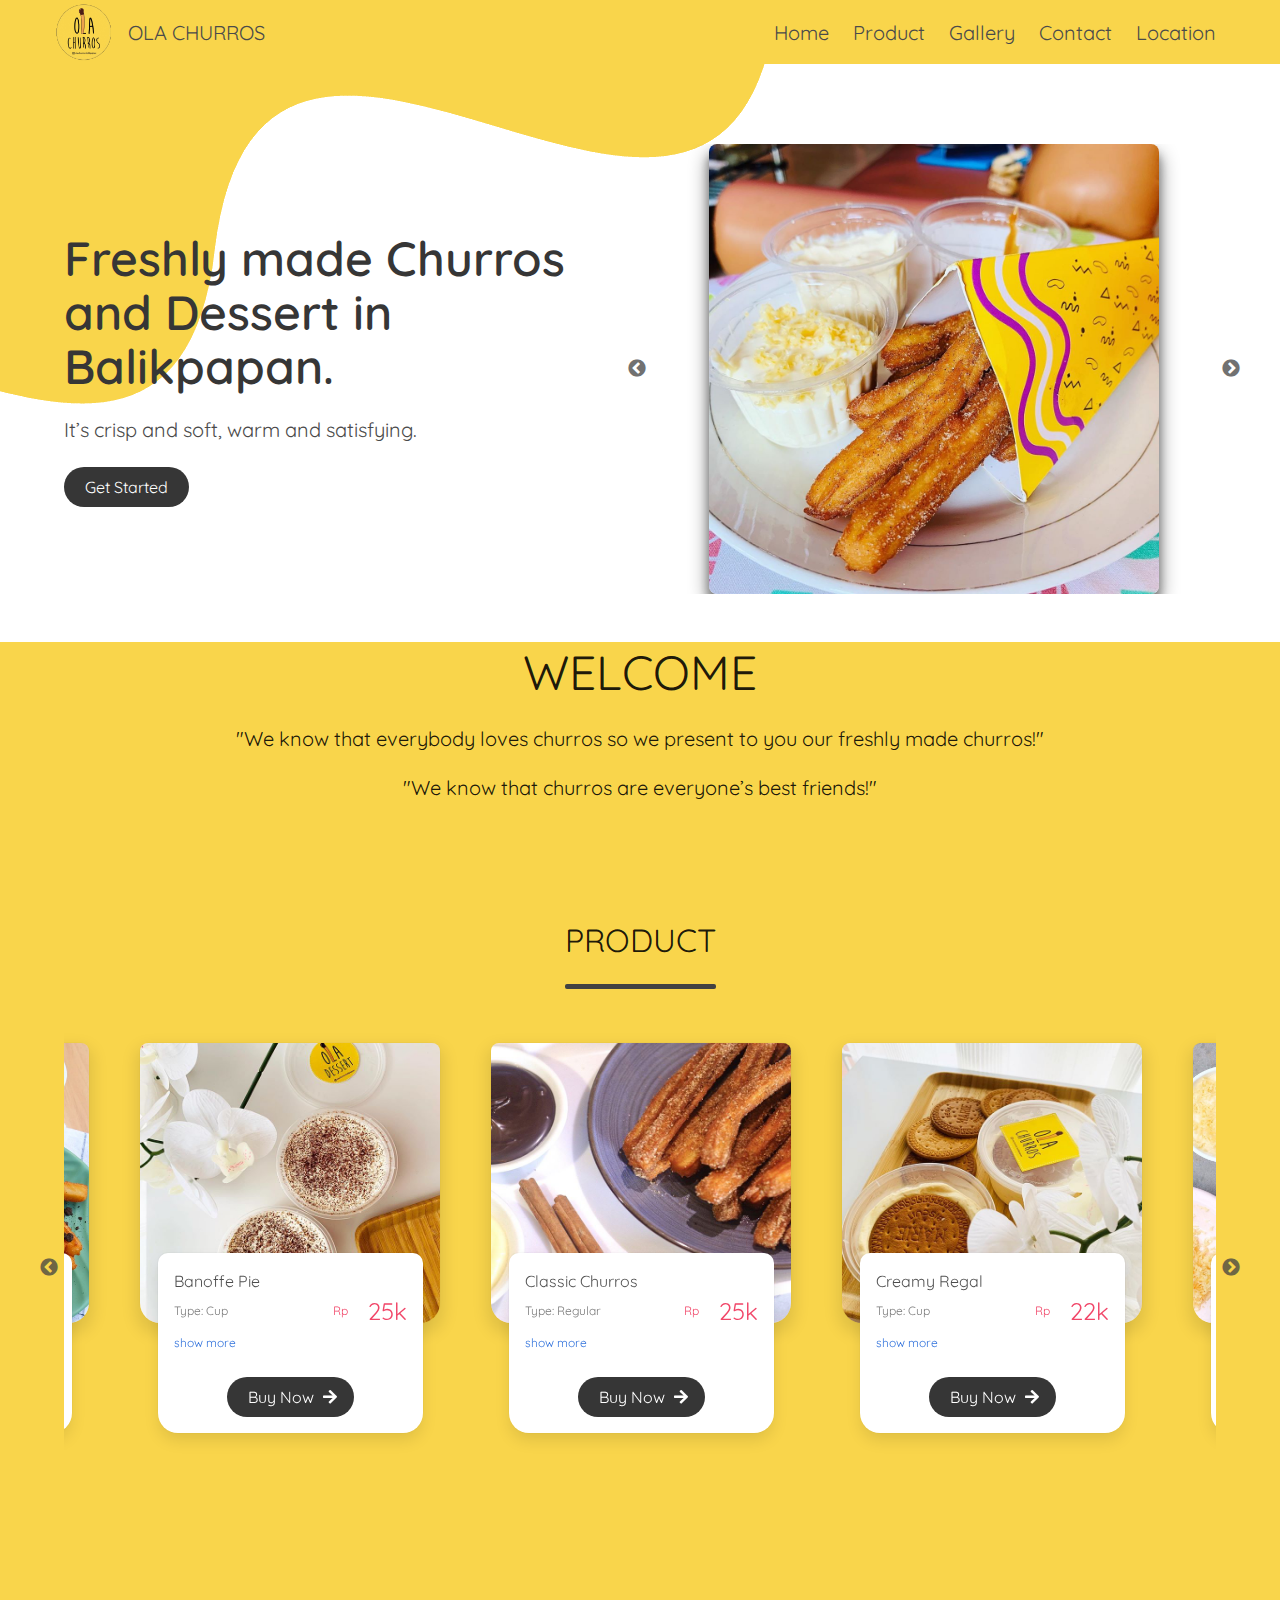
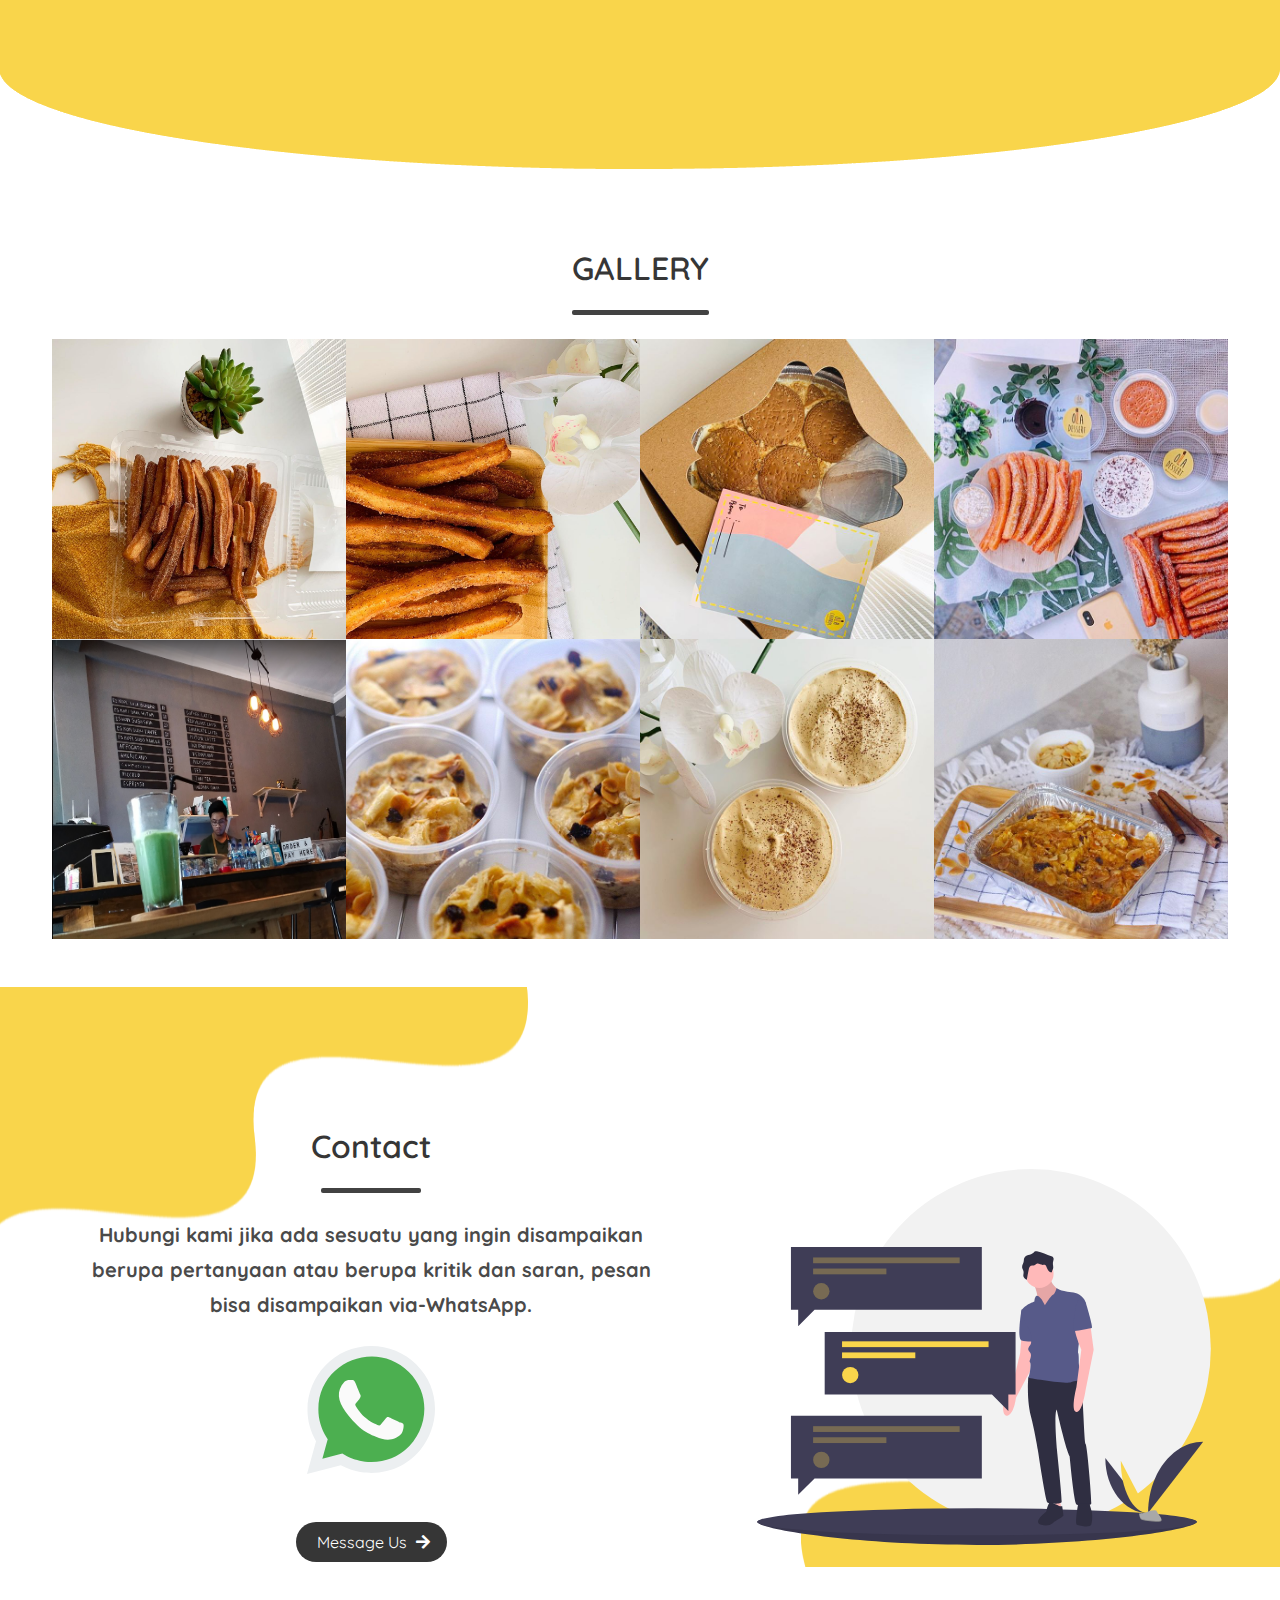
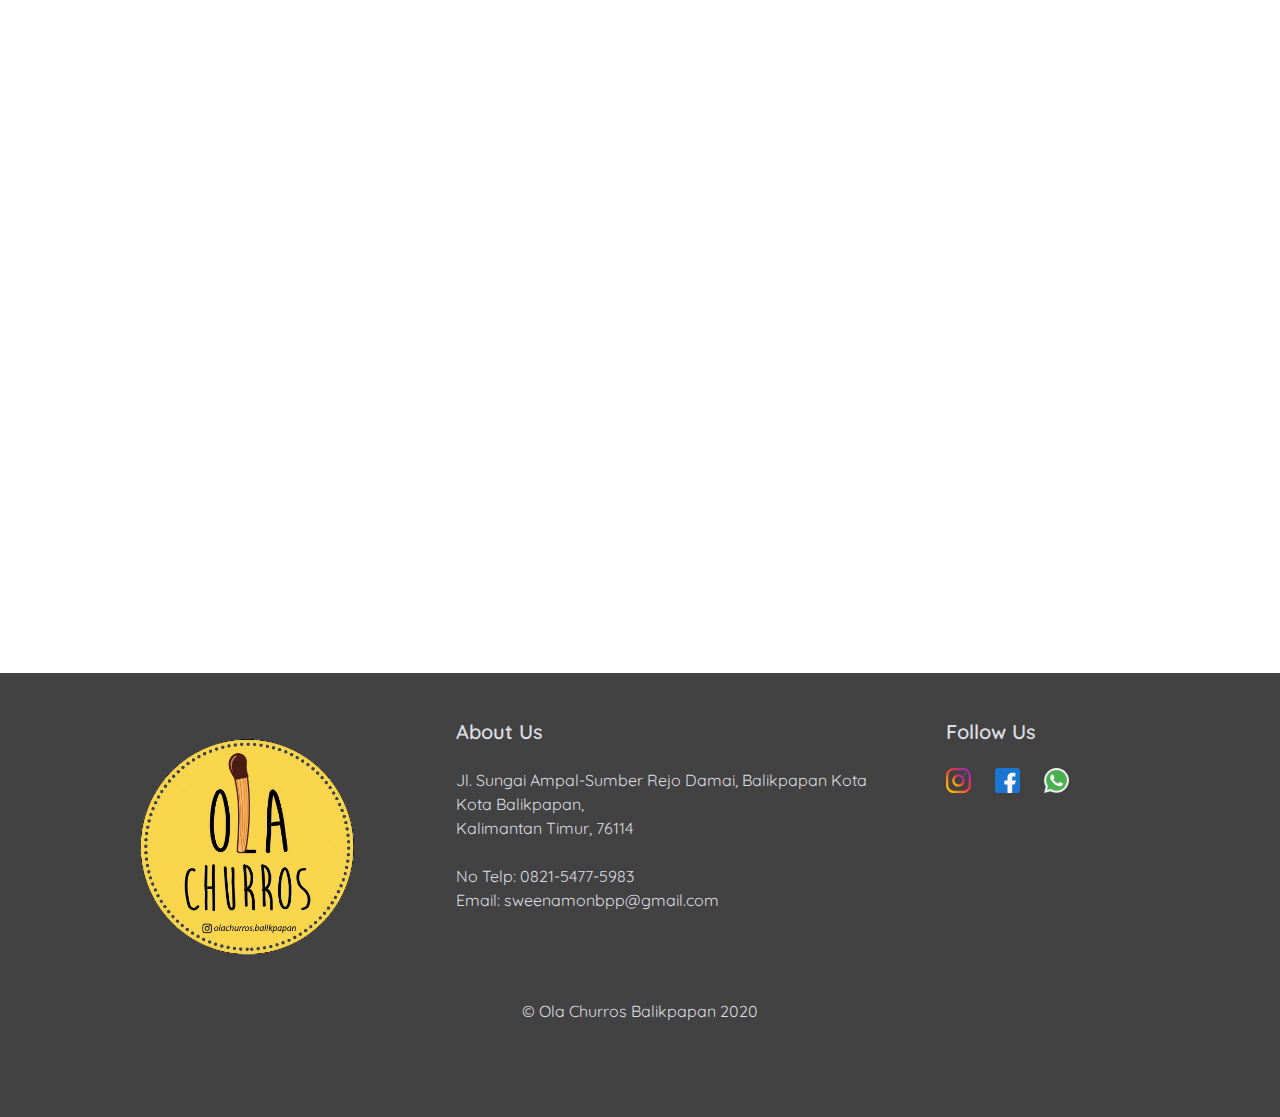
==== commit 5dc0e4f5: "add product menu." ====
--- a/index.html
+++ b/index.html
@@ -53,6 +53,7 @@
           <a href="#product" class="navbar-item"><span class="subtitle is-5 is-family-sans-serif">Product</span></a>
           <a href="#gallery" class="navbar-item"><span class="subtitle is-5 is-family-sans-serif">Gallery</span></a>
           <a href="#contact" class="navbar-item"><span class="subtitle is-5 is-family-sans-serif">Contact</span></a>
+          <a href="#lokasi" class="navbar-item"><span class="subtitle is-5 is-family-sans-serif">Location</span></a>
         </div>
       </div>
       <!-- SECTION RIGHT NAVBAR OVER -->
@@ -66,6 +67,7 @@
 
 <!-- THIS IS BANNER BACKGROUND -->
 <img class="absolute" src="assets/image/banner234.png" width="100%" alt="">
+
 <div class="section"></div>
 <!-- ADD SOME SPACE HERE -->
 
@@ -81,6 +83,7 @@
             <span class="title is-1 is-family-sans-serif">Freshly made Churros and Dessert in Balikpapan.</span><br><br>
             <span class="subtitle is-5 is-family-sans-serif">It’s crisp and soft, warm and satisfying.</span><br><br>
             <a href="#product"><button class="button is-dark is-rounded">Get Started</button></a>
+
         </div>
         <!-- FIRST COLUMN ON THE LEFT OVER -->
 
@@ -91,10 +94,10 @@
             <center>
               <!-- USING SLICKSLIDER JS-->
               <div class="slider slider-nav">
-                <div><img class="shadowImage" src="assets/image/churros_image1.jpg" width="450px" height="250px" alt=""></div>
-                <div><img class="shadowImage" src="assets/img/75349222_124191459041190_721392458555616904_n.jpg" width="450px" height="250px" alt=""></div>
-                <div><img class="shadowImage" src="assets/img/110307339_212551720202453_1167792534904387234_n.jpg" width="450px" height="250px" alt=""></div>
-                <div><img class="shadowImage" src="assets/img/75349222_124191459041190_721392458555616904_n.jpg" width="450px" height="250px" alt=""></div>
+                <div><img class="shadowImage" src="assets/image/slider2.jpg" width="450px" height="250px" alt=""></div>
+                <div><img class="shadowImage" src="assets/img/oreo-churros.jpg" width="450px" height="250px" alt=""></div>
+                <div><img class="shadowImage" src="assets/img/95319387_701763237319900_7853671995483095284_n.jpg" width="450px" height="250px" alt=""></div>
+                <div><img class="shadowImage" src="assets/img/galeri4.jpg" width="450px" height="250px" alt=""></div>
               </div>
             </center>
           </div>
@@ -145,14 +148,18 @@
     <!-- PRODUCT LIST STYLE 1-->
     <div class="column is-full">
       <div class="hero is-primary">
-        <div id="productCard">        
+        <div id="productCard">
         <div class="container">
+        
+        <!-- USING SLICKJS SETTING IN assets/js/slider.js -->
         <div class="slider slider-nav-product">            
+          
+          <!-- PRODUCT 1 -->
           <div>
             <center>
               <div class="cardProduct">
                   <figure class="figureProduct">  
-                      <img src="assets/image/churros_image1.jpg" alt="" class="cardImage">
+                      <img src="assets/img/110307339_212551720202453_1167792534904387234_n.jpg" alt="" class="cardImage">
                       <figcaption><h2 class="is-size-6 is-family-sans-serif has-text-left">Classic Churros</h2>
                           <div class="columns is-multiline is-gapless is-vcentered is-mobile">
                               <div class="column is-half">
@@ -164,10 +171,7 @@
                               <div class="column has-text-right">
                                   <p class="is-size-4 is-family-sans-serif has-text-danger">25k</p>
                               </div>
-                              <div class="column is-full has-text-left">                                
-                                <button onclick="clickButton(this)" class="collapsible is-family-sans-serif is-size-7 has-text-link has-text-left">
-                                    show more 
-                                </button> 
+                              <div class="column is-full has-text-left">                                                                 
                                 <div class="content-collasible">
                                   <div class="columns is-multiline is-gapless is-vcentered is-mobile">
                                     <div class="column is-half has-text-left">
@@ -179,10 +183,8 @@
                                   <div class="column has-text-right">
                                       <p class="is-size-4 is-family-sans-serif has-text-danger">30k</p>
                                   </div>
-                                  </div>
-                                  <div class="columns is-multiline is-gapless is-vcentered is-mobile">
-                                    <div class="column is-half has-text-left">
-                                      <p class="is-size-7 is-family-sans-serif has-text-grey "> Type: Party</p>                                  
+                                  <div class="column is-half has-text-left">
+                                    <p class="is-size-7 is-family-sans-serif has-text-grey "> Type: Party</p>                                  
                                   </div>
                                   <div class="column is-3 has-text-right">
                                       <p class="is-size-7 is-family-sans-serif has-text-danger">Rp </p>                    
@@ -191,7 +193,10 @@
                                       <p class="is-size-4 is-family-sans-serif has-text-danger">90k</p>
                                   </div>
                                   </div>
-                                </div>                                                                                                      
+                                </div> 
+                              <button onclick="clickButton(this)" class="collapsible is-family-sans-serif is-size-7 has-text-link has-text-left">
+                                  show more 
+                              </button>
                               </div>
                           </div>
                           <a href="https://api.whatsapp.com/send?phone=6282154775983&text=Hi+Ola+Churros%2C+saya+ingin+order+Classic+Churros+apakah+tersedia+untuk+saat+ini+%3F++%F0%9F%99%8F">
@@ -208,42 +213,52 @@
             </center>
           </div>
 
+          <!-- PRODUCT 2 -->
           <div>
             <center>
               <div class="cardProduct">
                   <figure class="figureProduct">  
-                      <img src="assets/img/galeri4.jpg" alt="" class="cardImage">
-                      <figcaption><h2 class="is-size-6 is-family-sans-serif has-text-left">Oreo Churros</h2>
+                      <img src="assets/img/95319387_701763237319900_7853671995483095284_n.jpg" alt="" class="cardImage">
+                      <figcaption><h2 class="is-size-6 is-family-sans-serif has-text-left">Creamy Regal</h2>
                           <div class="columns is-multiline is-gapless is-vcentered is-mobile">
                               <div class="column is-half">
-                                  <p class="is-size-7 is-family-sans-serif has-text-grey has-text-left"> Type: Regular</p>                                  
+                                  <p class="is-size-7 is-family-sans-serif has-text-grey has-text-left"> Type: Cup</p>                                                                    
                               </div>
                               <div class="column is-3 has-text-right">
                                   <p class="is-size-7 is-family-sans-serif has-text-danger">Rp </p>                    
                               </div>
                               <div class="column has-text-right">
-                                  <p class="is-size-4 is-family-sans-serif has-text-danger">27k</p>
-                              </div>
-                              <div class="column is-full">                                
-                                <div onclick="clickButton(this)" class="collapsible is-family-sans-serif is-size-7 has-text-link has-text-left">
-                                    see more 
-                                </div> 
+                                  <p class="is-size-4 is-family-sans-serif has-text-danger">22k</p>
+                              </div>
+                              <div class="column is-full has-text-left">                                                                 
                                 <div class="content-collasible">
                                   <div class="columns is-multiline is-gapless is-vcentered is-mobile">
                                     <div class="column is-half has-text-left">
-                                      <p class="is-size-7 is-family-sans-serif has-text-grey "> Type: Medium</p>                                  
-                                  </div>
-                                  <div class="column is-3 has-text-right">
-                                      <p class="is-size-7 is-family-sans-serif has-text-danger">Rp </p>                    
-                                  </div>
-                                  <div class="column has-text-right">
-                                      <p class="is-size-4 is-family-sans-serif has-text-danger">32k</p>
-                                  </div>
-                                  </div>
-                                </div>                                                                                                      
+                                      <p class="is-size-7 is-family-sans-serif has-text-grey "> Type: Pan</p>                                  
+                                  </div>
+                                  <div class="column is-3 has-text-right">
+                                      <p class="is-size-7 is-family-sans-serif has-text-danger">Rp </p>                    
+                                  </div>
+                                  <div class="column has-text-right">
+                                      <p class="is-size-4 is-family-sans-serif has-text-danger">65k</p>
+                                  </div>
+                                  <div class="column is-half has-text-left">
+                                    <p class="is-size-7 is-family-sans-serif has-text-grey "> Type: Party</p>                                  
+                                  </div>
+                                  <div class="column is-3 has-text-right">
+                                      <p class="is-size-7 is-family-sans-serif has-text-danger">Rp </p>                    
+                                  </div>
+                                  <div class="column has-text-right">
+                                      <p class="is-size-4 is-family-sans-serif has-text-danger">145k</p>
+                                  </div>
+                                  </div>
+                                </div> 
+                              <button onclick="clickButton(this)" class="collapsible is-family-sans-serif is-size-7 has-text-link has-text-left">
+                                  show more 
+                              </button>
                               </div>
                           </div>
-                          <a href="https://api.whatsapp.com/send?phone=6282154775983&text=Hi+Ola+Churros%2C+saya+ingin+order+Classic+Churros+apakah+tersedia+untuk+saat+ini+%3F++%F0%9F%99%8F">
+                          <a href="https://api.whatsapp.com/send?phone=6282154775983&text=Hi+Ola+Churros%2C+saya+ingin+order+Creamy+Regal+apakah+tersedia+untuk+saat+ini+%3F++%F0%9F%99%8F">
                             <button class="button is-rounded is-dark is-hoverable">  
                               <span class="is-family-sans-serif">Buy Now</span>
                               <span class="icon is-small">
@@ -257,12 +272,13 @@
             </center>
           </div>
 
+          <!-- PRODUCT 3 -->
           <div>
             <center>
               <div class="cardProduct">
                   <figure class="figureProduct">  
-                      <img src="assets/image/churros_image1.jpg" alt="" class="cardImage">
-                      <figcaption><h2 class="is-size-6 is-family-sans-serif has-text-left">Classic Churros</h2>
+                      <img src="assets/img/75349222_124191459041190_721392458555616904_n.jpg" alt="" class="cardImage">
+                      <figcaption><h2 class="is-size-6 is-family-sans-serif has-text-left">Cheese Churros</h2>
                           <div class="columns is-multiline is-gapless is-vcentered is-mobile">
                               <div class="column is-half">
                                   <p class="is-size-7 is-family-sans-serif has-text-grey has-text-left"> Type: Regular</p>                                  
@@ -271,12 +287,9 @@
                                   <p class="is-size-7 is-family-sans-serif has-text-danger">Rp </p>                    
                               </div>
                               <div class="column has-text-right">
-                                  <p class="is-size-4 is-family-sans-serif has-text-danger">25k</p>
-                              </div>
-                              <div class="column is-full">                                
-                                <div onclick="clickButton(this)" class="collapsible is-family-sans-serif is-size-7 has-text-link has-text-left">
-                                    see more 
-                                </div> 
+                                  <p class="is-size-4 is-family-sans-serif has-text-danger">27k</p>
+                              </div>
+                              <div class="column is-full has-text-left">                                                                 
                                 <div class="content-collasible">
                                   <div class="columns is-multiline is-gapless is-vcentered is-mobile">
                                     <div class="column is-half has-text-left">
@@ -286,24 +299,16 @@
                                       <p class="is-size-7 is-family-sans-serif has-text-danger">Rp </p>                    
                                   </div>
                                   <div class="column has-text-right">
-                                      <p class="is-size-4 is-family-sans-serif has-text-danger">30k</p>
-                                  </div>
-                                  </div>
-                                  <div class="columns is-multiline is-gapless is-vcentered is-mobile">
-                                    <div class="column is-half has-text-left">
-                                      <p class="is-size-7 is-family-sans-serif has-text-grey "> Type: Party</p>                                  
-                                  </div>
-                                  <div class="column is-3 has-text-right">
-                                      <p class="is-size-7 is-family-sans-serif has-text-danger">Rp </p>                    
-                                  </div>
-                                  <div class="column has-text-right">
-                                      <p class="is-size-4 is-family-sans-serif has-text-danger">90k</p>
-                                  </div>
-                                  </div>
-                                </div>                                                                                                      
+                                      <p class="is-size-4 is-family-sans-serif has-text-danger">32k</p>
+                                  </div>
+                                  </div>
+                                </div> 
+                              <button onclick="clickButton(this)" class="collapsible is-family-sans-serif is-size-7 has-text-link has-text-left">
+                                  show more 
+                              </button>
                               </div>
                           </div>
-                          <a href="https://api.whatsapp.com/send?phone=6282154775983&text=Hi+Ola+Churros%2C+saya+ingin+order+Classic+Churros+apakah+tersedia+untuk+saat+ini+%3F++%F0%9F%99%8F">
+                          <a href="https://api.whatsapp.com/send?phone=6282154775983&text=Hi+Ola+Churros%2C+saya+ingin+order+Cheese+Churros+apakah+tersedia+untuk+saat+ini+%3F++%F0%9F%99%8F">
                             <button class="button is-rounded is-dark is-hoverable">  
                               <span class="is-family-sans-serif">Buy Now</span>
                               <span class="icon is-small">
@@ -317,53 +322,43 @@
             </center>
           </div>
 
+          <!-- PRODUCT 4 -->
           <div>
             <center>
               <div class="cardProduct">
                   <figure class="figureProduct">  
-                      <img src="assets/image/churros_image1.jpg" alt="" class="cardImage">
-                      <figcaption><h2 class="is-size-6 is-family-sans-serif has-text-left">Classic Churros</h2>
+                      <img src="assets/img/galeri7.jpg" alt="" class="cardImage">
+                      <figcaption><h2 class="is-size-6 is-family-sans-serif has-text-left">Dalgona Choco Pudding</h2>
                           <div class="columns is-multiline is-gapless is-vcentered is-mobile">
                               <div class="column is-half">
-                                  <p class="is-size-7 is-family-sans-serif has-text-grey has-text-left"> Type: Regular</p>                                  
+                                  <p class="is-size-7 is-family-sans-serif has-text-grey has-text-left"> Type: Cup</p>                                  
                               </div>
                               <div class="column is-3 has-text-right">
                                   <p class="is-size-7 is-family-sans-serif has-text-danger">Rp </p>                    
                               </div>
                               <div class="column has-text-right">
-                                  <p class="is-size-4 is-family-sans-serif has-text-danger">25k</p>
-                              </div>
-                              <div class="column is-full">                                
-                                <div onclick="clickButton(this)" class="collapsible is-family-sans-serif is-size-7 has-text-link has-text-left">
-                                    see more 
-                                </div> 
+                                  <p class="is-size-4 is-family-sans-serif has-text-danger">22k</p>
+                              </div>
+                              <div class="column is-full has-text-left">                                                                 
                                 <div class="content-collasible">
                                   <div class="columns is-multiline is-gapless is-vcentered is-mobile">
                                     <div class="column is-half has-text-left">
-                                      <p class="is-size-7 is-family-sans-serif has-text-grey "> Type: Medium</p>                                  
-                                  </div>
-                                  <div class="column is-3 has-text-right">
-                                      <p class="is-size-7 is-family-sans-serif has-text-danger">Rp </p>                    
-                                  </div>
-                                  <div class="column has-text-right">
-                                      <p class="is-size-4 is-family-sans-serif has-text-danger">30k</p>
-                                  </div>
-                                  </div>
-                                  <div class="columns is-multiline is-gapless is-vcentered is-mobile">
-                                    <div class="column is-half has-text-left">
-                                      <p class="is-size-7 is-family-sans-serif has-text-grey "> Type: Party</p>                                  
-                                  </div>
-                                  <div class="column is-3 has-text-right">
-                                      <p class="is-size-7 is-family-sans-serif has-text-danger">Rp </p>                    
-                                  </div>
-                                  <div class="column has-text-right">
-                                      <p class="is-size-4 is-family-sans-serif has-text-danger">90k</p>
-                                  </div>
-                                  </div>
-                                </div>                                                                                                      
+                                      <p class="is-size-7 is-family-sans-serif has-text-grey "> Type: Pan</p>                                  
+                                  </div>
+                                  <div class="column is-3 has-text-right">
+                                      <p class="is-size-7 is-family-sans-serif has-text-danger">Rp </p>                    
+                                  </div>
+                                  <div class="column has-text-right">
+                                      <p class="is-size-4 is-family-sans-serif has-text-danger">65k</p>
+                                  </div>
+                                  </div>
+                                </div> 
+                              <button onclick="clickButton(this)" class="collapsible is-family-sans-serif is-size-7 has-text-link has-text-left">
+                                  show more 
+                              </button>
                               </div>
                           </div>
-                          <a href="https://api.whatsapp.com/send?phone=6282154775983&text=Hi+Ola+Churros%2C+saya+ingin+order+Classic+Churros+apakah+tersedia+untuk+saat+ini+%3F++%F0%9F%99%8F">
+                          <a href="https://api.whatsapp.com/send?phone=6282154775983&text=Hi+Ola+Churros%2C+saya+ingin+order+Dalgona+Choco+Pudding+apakah+tersedia+untuk+saat+ini+%3F++%F0%9F%99%8F">
                             <button class="button is-rounded is-dark is-hoverable">  
                               <span class="is-family-sans-serif">Buy Now</span>
                               <span class="icon is-small">
@@ -377,53 +372,52 @@
             </center>
           </div>
 
+          <!-- PRODUCT 4 -->
           <div>
             <center>
               <div class="cardProduct">
                   <figure class="figureProduct">  
-                      <img src="assets/image/churros_image1.jpg" alt="" class="cardImage">
-                      <figcaption><h2 class="is-size-6 is-family-sans-serif has-text-left">Classic Churros</h2>
+                      <img src="assets/img/galeri6.jpg" alt="" class="cardImage">
+                      <figcaption><h2 class="is-size-6 is-family-sans-serif has-text-left">Umm Ali</h2>
                           <div class="columns is-multiline is-gapless is-vcentered is-mobile">
                               <div class="column is-half">
-                                  <p class="is-size-7 is-family-sans-serif has-text-grey has-text-left"> Type: Regular</p>                                  
+                                  <p class="is-size-7 is-family-sans-serif has-text-grey has-text-left"> Type: Cup</p>                                  
                               </div>
                               <div class="column is-3 has-text-right">
                                   <p class="is-size-7 is-family-sans-serif has-text-danger">Rp </p>                    
                               </div>
                               <div class="column has-text-right">
-                                  <p class="is-size-4 is-family-sans-serif has-text-danger">25k</p>
-                              </div>
-                              <div class="column is-full">                                
-                                <div onclick="clickButton(this)" class="collapsible is-family-sans-serif is-size-7 has-text-link has-text-left">
-                                    see more 
-                                </div> 
+                                  <p class="is-size-4 is-family-sans-serif has-text-danger">23k</p>
+                              </div>
+                              <div class="column is-full has-text-left">                                                                 
                                 <div class="content-collasible">
                                   <div class="columns is-multiline is-gapless is-vcentered is-mobile">
                                     <div class="column is-half has-text-left">
-                                      <p class="is-size-7 is-family-sans-serif has-text-grey "> Type: Medium</p>                                  
-                                  </div>
-                                  <div class="column is-3 has-text-right">
-                                      <p class="is-size-7 is-family-sans-serif has-text-danger">Rp </p>                    
-                                  </div>
-                                  <div class="column has-text-right">
-                                      <p class="is-size-4 is-family-sans-serif has-text-danger">30k</p>
-                                  </div>
-                                  </div>
-                                  <div class="columns is-multiline is-gapless is-vcentered is-mobile">
-                                    <div class="column is-half has-text-left">
-                                      <p class="is-size-7 is-family-sans-serif has-text-grey "> Type: Party</p>                                  
-                                  </div>
-                                  <div class="column is-3 has-text-right">
-                                      <p class="is-size-7 is-family-sans-serif has-text-danger">Rp </p>                    
-                                  </div>
-                                  <div class="column has-text-right">
-                                      <p class="is-size-4 is-family-sans-serif has-text-danger">90k</p>
-                                  </div>
-                                  </div>
-                                </div>                                                                                                      
+                                      <p class="is-size-7 is-family-sans-serif has-text-grey "> Type: pan</p>                                  
+                                  </div>
+                                  <div class="column is-3 has-text-right">
+                                      <p class="is-size-7 is-family-sans-serif has-text-danger">Rp </p>                    
+                                  </div>
+                                  <div class="column has-text-right">
+                                      <p class="is-size-4 is-family-sans-serif has-text-danger">70k</p>
+                                  </div>
+                                  <div class="column is-half has-text-left">
+                                    <p class="is-size-7 is-family-sans-serif has-text-grey "> Type: Party</p>                                  
+                                  </div>
+                                  <div class="column is-3 has-text-right">
+                                      <p class="is-size-7 is-family-sans-serif has-text-danger">Rp </p>                    
+                                  </div>
+                                  <div class="column has-text-right">
+                                      <p class="is-size-4 is-family-sans-serif has-text-danger">145k</p>
+                                  </div>
+                                  </div>
+                                </div> 
+                              <button onclick="clickButton(this)" class="collapsible is-family-sans-serif is-size-7 has-text-link has-text-left">
+                                  show more 
+                              </button>
                               </div>
                           </div>
-                          <a href="https://api.whatsapp.com/send?phone=6282154775983&text=Hi+Ola+Churros%2C+saya+ingin+order+Classic+Churros+apakah+tersedia+untuk+saat+ini+%3F++%F0%9F%99%8F">
+                          <a href="https://api.whatsapp.com/send?phone=6282154775983&text=Hi+Ola+Churros%2C+saya+ingin+order+Umm+Ali+apakah+tersedia+untuk+saat+ini+%3F++%F0%9F%99%8F">
                             <button class="button is-rounded is-dark is-hoverable">  
                               <span class="is-family-sans-serif">Buy Now</span>
                               <span class="icon is-small">
@@ -437,12 +431,13 @@
             </center>
           </div>
 
+          <!-- PRODUCT 5 -->
           <div>
             <center>
               <div class="cardProduct">
                   <figure class="figureProduct">  
-                      <img src="assets/image/churros_image1.jpg" alt="" class="cardImage">
-                      <figcaption><h2 class="is-size-6 is-family-sans-serif has-text-left">Classic Churros</h2>
+                      <img src="assets/img/oreo-churros.jpg" alt="" class="cardImage">
+                      <figcaption><h2 class="is-size-6 is-family-sans-serif has-text-left">Oreo Churros</h2>
                           <div class="columns is-multiline is-gapless is-vcentered is-mobile">
                               <div class="column is-half">
                                   <p class="is-size-7 is-family-sans-serif has-text-grey has-text-left"> Type: Regular</p>                                  
@@ -451,12 +446,9 @@
                                   <p class="is-size-7 is-family-sans-serif has-text-danger">Rp </p>                    
                               </div>
                               <div class="column has-text-right">
-                                  <p class="is-size-4 is-family-sans-serif has-text-danger">25k</p>
-                              </div>
-                              <div class="column is-full">                                
-                                <div onclick="clickButton(this)" class="collapsible is-family-sans-serif is-size-7 has-text-link has-text-left">
-                                    see more 
-                                </div> 
+                                  <p class="is-size-4 is-family-sans-serif has-text-danger">27k</p>
+                              </div>
+                              <div class="column is-full has-text-left">                                                                 
                                 <div class="content-collasible">
                                   <div class="columns is-multiline is-gapless is-vcentered is-mobile">
                                     <div class="column is-half has-text-left">
@@ -466,24 +458,16 @@
                                       <p class="is-size-7 is-family-sans-serif has-text-danger">Rp </p>                    
                                   </div>
                                   <div class="column has-text-right">
-                                      <p class="is-size-4 is-family-sans-serif has-text-danger">30k</p>
-                                  </div>
-                                  </div>
-                                  <div class="columns is-multiline is-gapless is-vcentered is-mobile">
-                                    <div class="column is-half has-text-left">
-                                      <p class="is-size-7 is-family-sans-serif has-text-grey "> Type: Party</p>                                  
-                                  </div>
-                                  <div class="column is-3 has-text-right">
-                                      <p class="is-size-7 is-family-sans-serif has-text-danger">Rp </p>                    
-                                  </div>
-                                  <div class="column has-text-right">
-                                      <p class="is-size-4 is-family-sans-serif has-text-danger">90k</p>
-                                  </div>
-                                  </div>
-                                </div>                                                                                                      
+                                      <p class="is-size-4 is-family-sans-serif has-text-danger">32k</p>
+                                  </div>
+                                  </div>
+                                </div> 
+                              <button onclick="clickButton(this)" class="collapsible is-family-sans-serif is-size-7 has-text-link has-text-left">
+                                  show more 
+                              </button>
                               </div>
                           </div>
-                          <a href="https://api.whatsapp.com/send?phone=6282154775983&text=Hi+Ola+Churros%2C+saya+ingin+order+Classic+Churros+apakah+tersedia+untuk+saat+ini+%3F++%F0%9F%99%8F">
+                          <a href="https://api.whatsapp.com/send?phone=6282154775983&text=Hi+Ola+Churros%2C+saya+ingin+order+Oreo+Churros+apakah+tersedia+untuk+saat+ini+%3F++%F0%9F%99%8F">
                             <button class="button is-rounded is-dark is-hoverable">  
                               <span class="is-family-sans-serif">Buy Now</span>
                               <span class="icon is-small">
@@ -497,15 +481,16 @@
             </center>
           </div>
 
+          <!-- PRODUCT 6 -->
           <div>
             <center>
               <div class="cardProduct">
                   <figure class="figureProduct">  
-                      <img src="assets/image/churros_image1.jpg" alt="" class="cardImage">
-                      <figcaption><h2 class="is-size-6 is-family-sans-serif has-text-left">Classic Churros</h2>
+                      <img src="assets/img/95149241_173770884079146_2180526919243496227_n.jpg" alt="" class="cardImage">
+                      <figcaption><h2 class="is-size-6 is-family-sans-serif has-text-left">Banoffe Pie</h2>
                           <div class="columns is-multiline is-gapless is-vcentered is-mobile">
                               <div class="column is-half">
-                                  <p class="is-size-7 is-family-sans-serif has-text-grey has-text-left"> Type: Regular</p>                                  
+                                  <p class="is-size-7 is-family-sans-serif has-text-grey has-text-left"> Type: Cup</p>                                  
                               </div>
                               <div class="column is-3 has-text-right">
                                   <p class="is-size-7 is-family-sans-serif has-text-danger">Rp </p>                    
@@ -513,37 +498,35 @@
                               <div class="column has-text-right">
                                   <p class="is-size-4 is-family-sans-serif has-text-danger">25k</p>
                               </div>
-                              <div class="column is-full">                                
-                                <div onclick="clickButton(this)" class="collapsible is-family-sans-serif is-size-7 has-text-link has-text-left">
-                                    see more 
-                                </div> 
+                              <div class="column is-full has-text-left">                                                                 
                                 <div class="content-collasible">
                                   <div class="columns is-multiline is-gapless is-vcentered is-mobile">
                                     <div class="column is-half has-text-left">
-                                      <p class="is-size-7 is-family-sans-serif has-text-grey "> Type: Medium</p>                                  
-                                  </div>
-                                  <div class="column is-3 has-text-right">
-                                      <p class="is-size-7 is-family-sans-serif has-text-danger">Rp </p>                    
-                                  </div>
-                                  <div class="column has-text-right">
-                                      <p class="is-size-4 is-family-sans-serif has-text-danger">30k</p>
-                                  </div>
-                                  </div>
-                                  <div class="columns is-multiline is-gapless is-vcentered is-mobile">
-                                    <div class="column is-half has-text-left">
-                                      <p class="is-size-7 is-family-sans-serif has-text-grey "> Type: Party</p>                                  
-                                  </div>
-                                  <div class="column is-3 has-text-right">
-                                      <p class="is-size-7 is-family-sans-serif has-text-danger">Rp </p>                    
-                                  </div>
-                                  <div class="column has-text-right">
-                                      <p class="is-size-4 is-family-sans-serif has-text-danger">90k</p>
-                                  </div>
-                                  </div>
-                                </div>                                                                                                      
+                                      <p class="is-size-7 is-family-sans-serif has-text-grey "> Type: Pan</p>                                  
+                                  </div>
+                                  <div class="column is-3 has-text-right">
+                                      <p class="is-size-7 is-family-sans-serif has-text-danger">Rp </p>                    
+                                  </div>
+                                  <div class="column has-text-right">
+                                      <p class="is-size-4 is-family-sans-serif has-text-danger">80k</p>
+                                  </div>
+                                  <div class="column is-half has-text-left">
+                                    <p class="is-size-7 is-family-sans-serif has-text-grey "> Type: Party</p>                                  
+                                  </div>
+                                  <div class="column is-3 has-text-right">
+                                      <p class="is-size-7 is-family-sans-serif has-text-danger">Rp </p>                    
+                                  </div>
+                                  <div class="column has-text-right">
+                                      <p class="is-size-4 is-family-sans-serif has-text-danger">150k</p>
+                                  </div>
+                                  </div>
+                                </div> 
+                              <button onclick="clickButton(this)" class="collapsible is-family-sans-serif is-size-7 has-text-link has-text-left">
+                                  show more 
+                              </button>
                               </div>
                           </div>
-                          <a href="https://api.whatsapp.com/send?phone=6282154775983&text=Hi+Ola+Churros%2C+saya+ingin+order+Classic+Churros+apakah+tersedia+untuk+saat+ini+%3F++%F0%9F%99%8F">
+                          <a href="https://api.whatsapp.com/send?phone=6282154775983&text=Hi+Ola+Churros%2C+saya+ingin+order+Banoffe+Pie+apakah+tersedia+untuk+saat+ini+%3F++%F0%9F%99%8F">
                             <button class="button is-rounded is-dark is-hoverable">  
                               <span class="is-family-sans-serif">Buy Now</span>
                               <span class="icon is-small">
@@ -556,10 +539,10 @@
               </div>
             </center>
           </div>
-
       </div>
-    </div>
-      
+      <!-- SLICK PRODUCT OVER  -->
+
+    </div>        
       </div>
     </div>
     </div>
@@ -596,7 +579,6 @@
         <div class="hero has-text-left">
           <div class="container">
             <div class="columns mt-0 pt-0 galeri">
-
               <div class="column ml-0 mr-0 pl-0 pr-0 pt-0 img-hover-zoom">
                 <img class="zoom" src="assets/img/galeri1.jpg">
               </div>
@@ -612,6 +594,7 @@
             </div>
             <div class="columns mt-0 pt-0 galeri">
               <div class="column ml-0 mr-0 pl-0 pr-0 pt-0 img-hover-zoom">
+
                 <img class="zoom" src="assets/img/galeri5.jpg">
               </div>
               <div class="column ml-0 mr-0 pl-0 pr-0 pt-0 img-hover-zoom">
@@ -650,7 +633,7 @@
                   <h1 class="title is-3 has-text-centered is-family-sans-serif">Contact</h1>
                   <center><hr style="width: 100px;"></center>
                   <!-- MESSAGE FOR CUSTOMER -->
-                  <p style="line-height: 35px;" class="is-size-5 has-text-centered is-family-sans-serif">Lorem ipsum dolor sit amet consectetur adipisicing elit. Distinctio voluptas voluptatibus sed dolor minus sunt</p>
+                  <p style="line-height: 35px;" class="is-size-5 has-text-centered is-family-sans-serif has-text-weight-bold">Hubungi kami jika ada sesuatu yang ingin disampaikan berupa pertanyaan atau berupa kritik dan saran, pesan bisa disampaikan via-WhatsApp.</p>
                   <br>
                   <center>
                     <!-- WHATSUPP ICON -->
@@ -693,10 +676,12 @@
 <!-- CONTACT SECTION OVER-->
 
 <!-- MAP SECTION -->
-<section class="section"></section>
-<div class="hero">
-  <iframe src="https://www.google.com/maps/embed?pb=!1m18!1m12!1m3!1d997.2184231004287!2d116.8550424104764!3d-1.246809299661401!2m3!1f0!2f0!3f0!3m2!1i1024!2i768!4f13.1!3m3!1m2!1s0x2df147b215bf00df%3A0xa7d405134e46bc88!2sSaia%20Kopi%20Balikpapan!5e0!3m2!1sid!2sid!4v1597196665325!5m2!1sid!2sid" 
-  width="100%" height="450" frameborder="0" style="border:0;" allowfullscreen="" aria-hidden="false" tabindex="0"></iframe>
+<div id="lokasi">
+  <section class="section"></section>
+  <div class="hero">
+    <iframe src="https://www.google.com/maps/embed?pb=!1m18!1m12!1m3!1d997.2184231004287!2d116.8550424104764!3d-1.246809299661401!2m3!1f0!2f0!3f0!3m2!1i1024!2i768!4f13.1!3m3!1m2!1s0x2df147b215bf00df%3A0xa7d405134e46bc88!2sSaia%20Kopi%20Balikpapan!5e0!3m2!1sid!2sid!4v1597196665325!5m2!1sid!2sid" 
+    width="100%" height="450" frameborder="0" style="border:0;" allowfullscreen="" aria-hidden="false" tabindex="0"></iframe>
+  </div>
 </div>
 <!-- MAP SECTION OVER -->
 
--- a/assets/css/style.css
+++ b/assets/css/style.css
@@ -1,9 +1,5 @@
 :root{
     --main-color:#f9ca24;
-}
-
-body{
-  overflow-x: scroll !important;
 }
 
 .is-borderless{
@@ -81,14 +77,14 @@
 .cardProduct {
   transition: 0.3s;
   transition: transform .2s; 
-  margin-top: 50px;
+  margin-top: 30px;
   position: relative;  
   width: 300px;
-  height: 450px;
+  height: 480px;
 }
 
 .cardProduct:hover {
-  transform: scale(1.069);
+  transform: scale(1.049);
 }
 
 .cardContentProduct {
@@ -114,10 +110,14 @@
 .cardImage{ 
   position: relative;
   z-index: 1;
-  width: 300px;
-  height: 200px;
-  border-radius: 5px 5px 20px 20px;
-  box-shadow: 0 0.5em 1em -0.123em rgba(10, 10, 10, 0.1), 0 0px 0 1px rgba(10, 10, 10, 0.02);
+  width: 490px;
+  height: 280px;
+  border-radius: 8px 8px 20px 20px;
+  box-shadow: 0 0.5em 1em 0.22em rgba(10, 10, 10, 0.1), 0 0px 0 1px rgba(10, 10, 10, 0.02);
+}
+
+.cardImage:hover{
+  box-shadow: 0 0.5em 1em 0.93em rgba(10, 10, 10, 0.1), 0 0px 0 1px rgba(10, 10, 10, 0.02);
 }
 
 figure .figureProduct {
@@ -133,8 +133,8 @@
   width: 265px;
   height: auto;
   border-radius: 10px 10px 20px 20px;
-  top: 170px;
-  left: 20px;
+  top: 210px;
+  left: 18px;
   box-shadow: 0 0.5em 1em -0.123em rgba(10, 10, 10, 0.1), 0 0px 0 1px rgba(10, 10, 10, 0.02);
   padding: 1rem;
 }
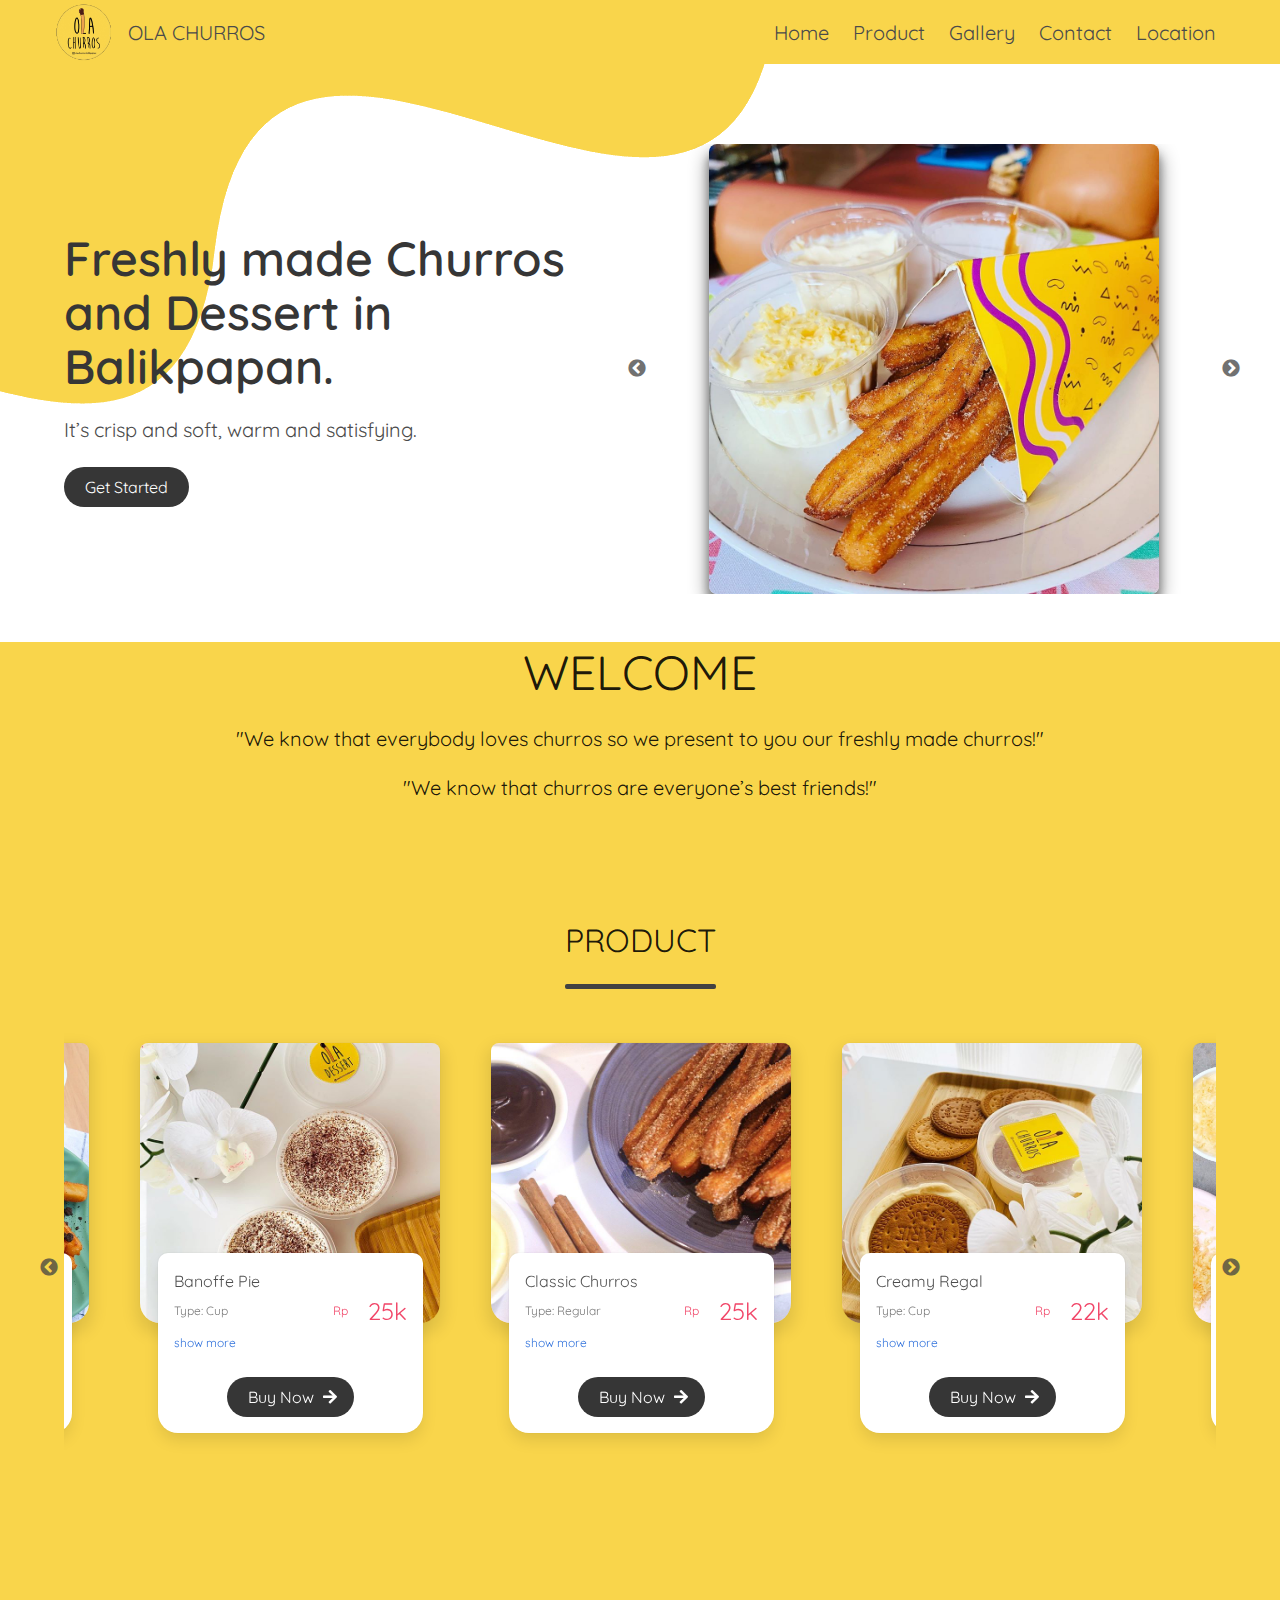
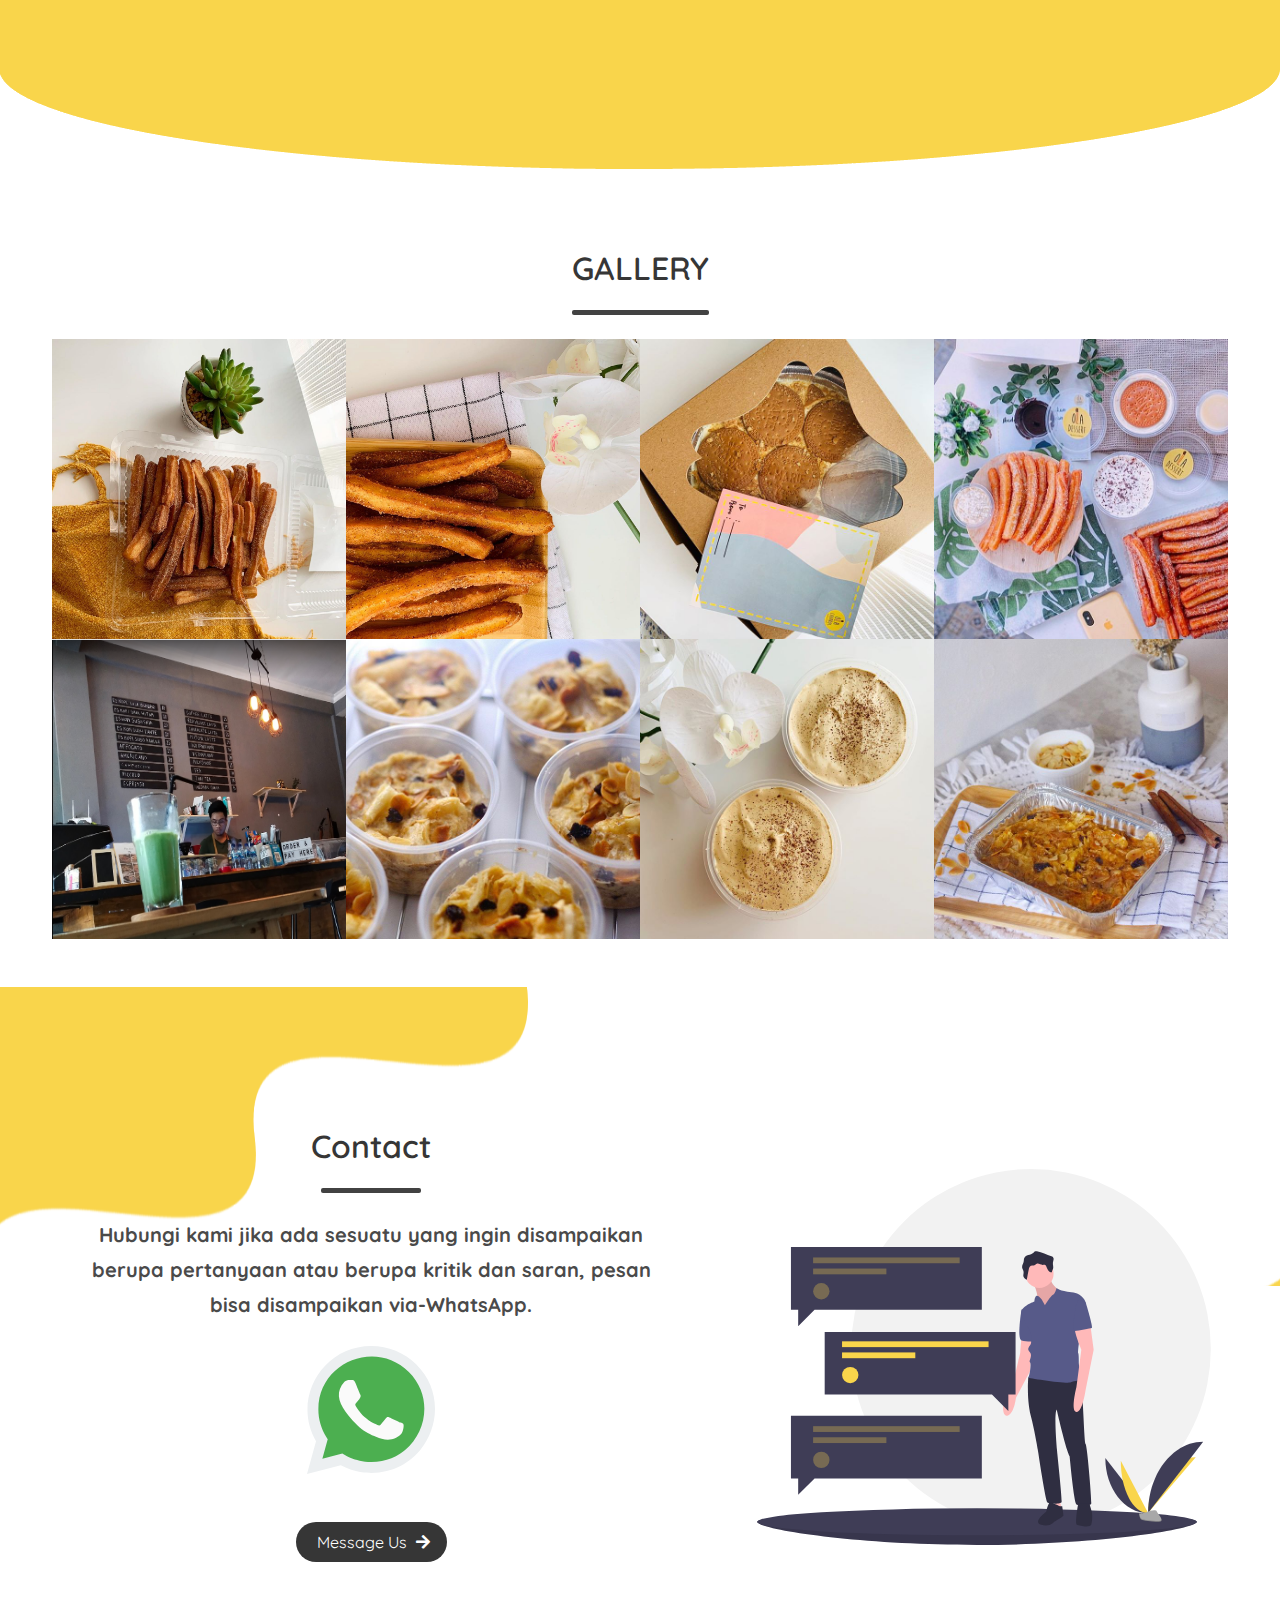
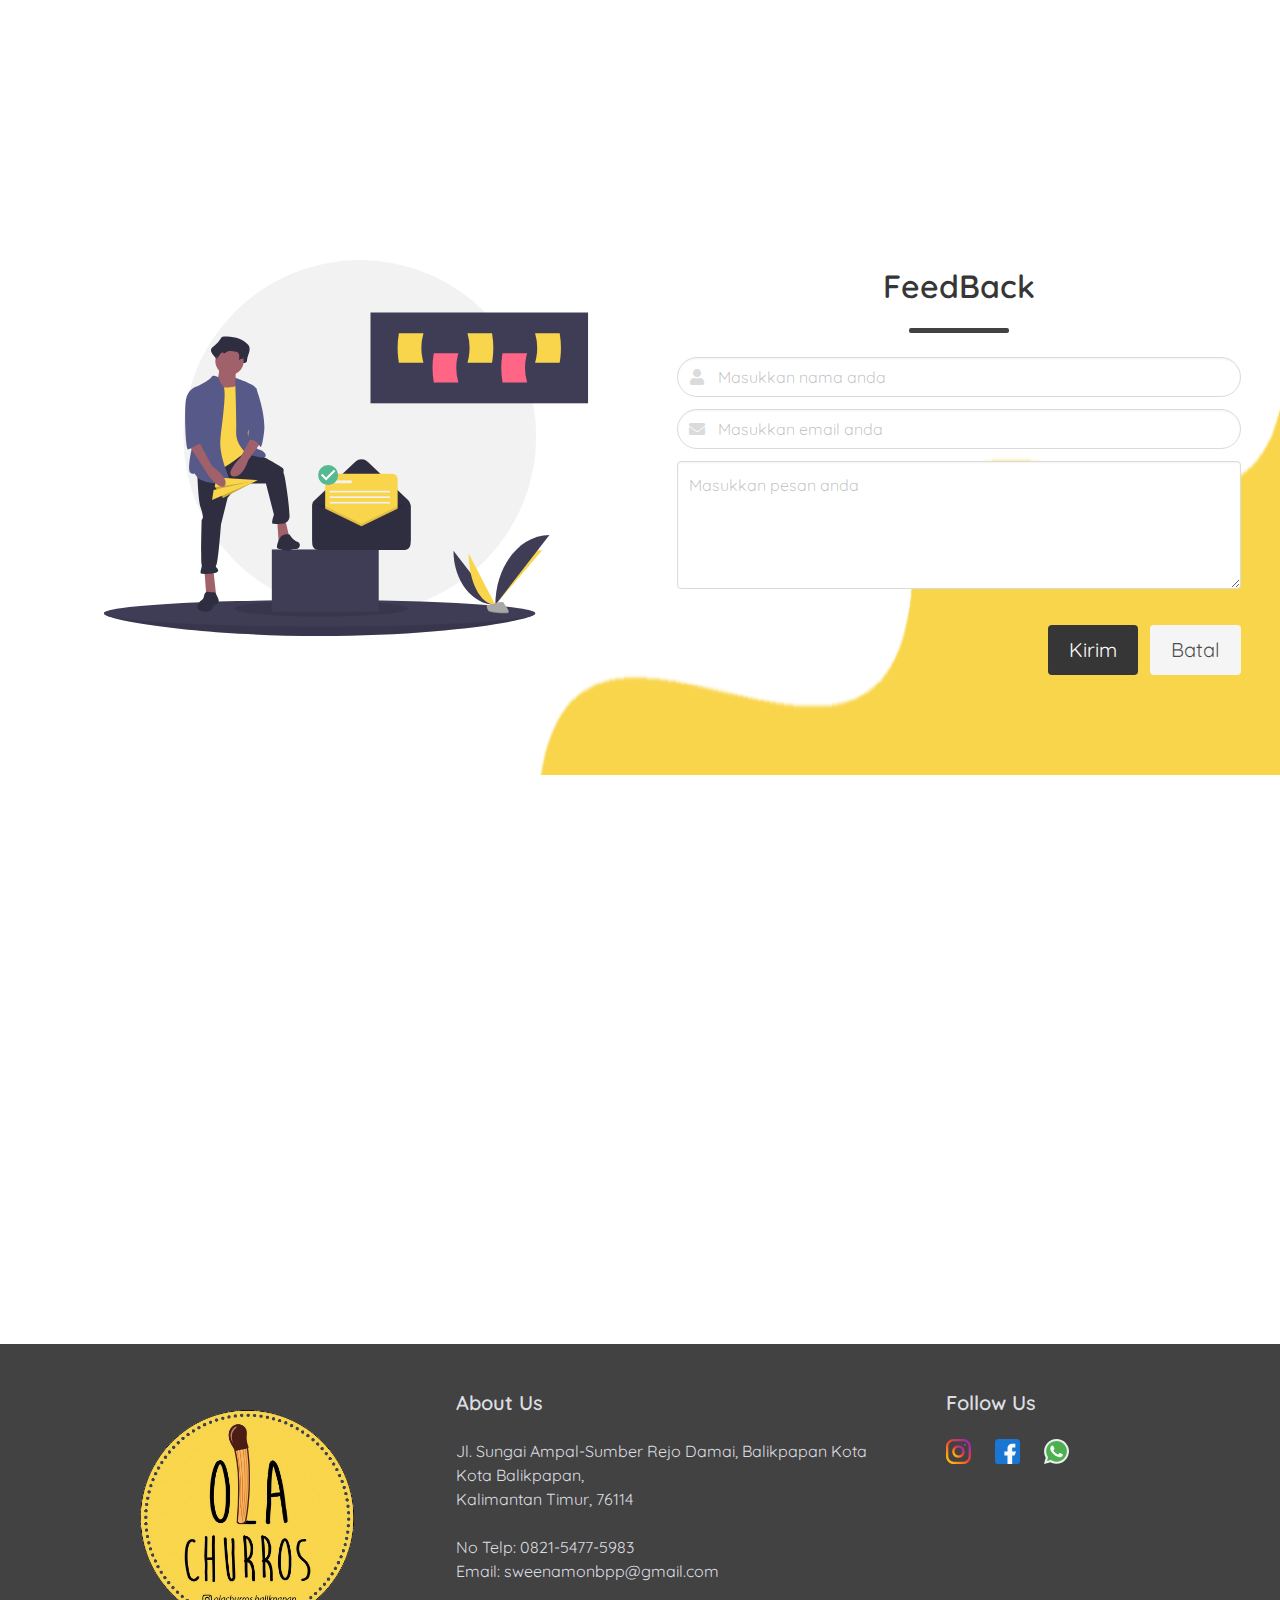
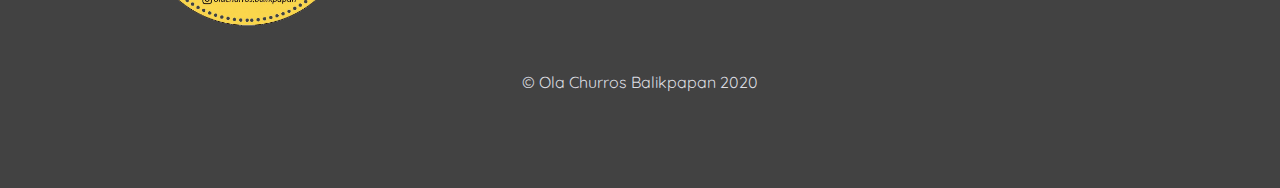
==== commit 19d30d15: "add form feedback section." ====
--- a/index.html
+++ b/index.html
@@ -617,10 +617,11 @@
 <!-- GALERI SECTION OVER-->
 
 <!-- BACKGROUND FOR CONTACT CARD -->
-<img class="absolute is-hidden-mobile" width="100%" src="assets/image/background-banner.png" alt="">
+<img class="absolute" width="100%" src="assets/image/background-banner.png" alt="">
 
 <!-- CONTACT SECTION -->
 <div id="contact">
+  <!-- CONTACT VIA WHATSAPP -->
   <section class="section">
       <div class="hero">
         <div class="box" style="box-shadow: none;">
@@ -671,16 +672,78 @@
       </div>
     </div>
     </div>
+  </section>
+  <!-- CONTACT VIA WHATSAPP OVER -->
+  <img src="assets/image/banner10.png" class="absolute is-hidden-mobile" style="width: 100%;height: 648px;";" alt="">
+  <!-- CONTACT VIA EMAIL -->
+  <section class="section">
+    <div class="hero">
+      <div class="box" style="box-shadow: none;">
+        <div class="container">
+        <div class="columns is-vcentered">
+          <!-- COLUMN 1 SECTION -->
+            <div class="column is-half">
+              <div class="container">
+              <figure class="image is-3by2">
+                <img class="has-text-centered" src="assets/image/email-section-icon.svg" alt="">
+              </figure>              
+            </div>  
+            </div>
+          <!-- COLUMN 1 SECTION OVER -->
+          <!-- COLUMN 2 SECTION -->            
+            <div class="column is-half" style="margin: 25px;">
+              <br>
+              <br>
+                <h1 class="title is-3 has-text-centered is-family-sans-serif">FeedBack</h1>
+                <center><hr style="width: 100px;"></center>
+                <form action="https://formspree.io/xeqrdwej" method="POST" submit="">
+                  <div class="field">
+                    <div class="control has-icons-left">
+                      <input class="input is-rounded is-family-sans-serif" type="text" placeholder="Masukkan nama anda" id="nama" name="name" required>
+                      <span class="icon is-medium is-left"><i class="fas fa-user is-left"></i></span>
+                    </div>
+                  </div>
+                  <div class="field">
+                    <div class="control has-icons-left">
+                      <input class="input is-rounded is-family-sans-serif" type="email" placeholder="Masukkan email anda" value="" id="email" name="_replyto" required>
+                      <span class="icon is-medium is-left"><i class="fas fa-envelope is-left"></i></span>
+                    </div>
+                  </div>                
+                  <div class="field">
+                    <div class="control">
+                      <textarea class="textarea is-family-sans-serif" placeholder="Masukkan pesan anda" id="pesan" name="pesan" required></textarea>
+                    </div>
+                  </div>
+                  <br>
+                  <div class="field is-grouped is-grouped-right">
+                    <div class="control">
+                      <input type="submit" value="Kirim" class="button is-medium is-dark is-family-sans-serif" id="submit"></input>
+                    </div>
+                    <div class="control">
+                      <button class="button is-light is-medium is-family-sans-serif" id="batal">Batal</button>
+                    </div>
+                  </div>
+                </form>
+                </center>                          
+                
+            </div>
+          <!-- COLUMN 2 SECTION OVER -->          
+        </div>        
+    </div>        
+  </div> 
+  </div>
 </section>
+  <!-- CONTACT VIA EMAIL OVER -->  
 </div>
 <!-- CONTACT SECTION OVER-->
 
 <!-- MAP SECTION -->
 <div id="lokasi">
-  <section class="section"></section>
-  <div class="hero">
-    <iframe src="https://www.google.com/maps/embed?pb=!1m18!1m12!1m3!1d997.2184231004287!2d116.8550424104764!3d-1.246809299661401!2m3!1f0!2f0!3f0!3m2!1i1024!2i768!4f13.1!3m3!1m2!1s0x2df147b215bf00df%3A0xa7d405134e46bc88!2sSaia%20Kopi%20Balikpapan!5e0!3m2!1sid!2sid!4v1597196665325!5m2!1sid!2sid" 
-    width="100%" height="450" frameborder="0" style="border:0;" allowfullscreen="" aria-hidden="false" tabindex="0"></iframe>
+  <div class="section">
+    <div class="hero">
+      <iframe src="https://www.google.com/maps/embed?pb=!1m18!1m12!1m3!1d997.2184231004287!2d116.8550424104764!3d-1.246809299661401!2m3!1f0!2f0!3f0!3m2!1i1024!2i768!4f13.1!3m3!1m2!1s0x2df147b215bf00df%3A0xa7d405134e46bc88!2sSaia%20Kopi%20Balikpapan!5e0!3m2!1sid!2sid!4v1597196665325!5m2!1sid!2sid" 
+      width="100%" height="480px" frameborder="0" style="border:0;" allowfullscreen="" aria-hidden="false" tabindex="0"></iframe>
+    </div>
   </div>
 </div>
 <!-- MAP SECTION OVER -->
@@ -743,6 +806,7 @@
 <script src="assets/js/main.js"></script>
 <script src='assets/css/slick-1.8.1/slick.min.js'></script>
 <script src="assets/js/slider.js"></script>
+<script src="assets/js/formFeedback.js"></script>
 <!-- JAVASCRIPT LIBRARY SECTION OVER -->
 </body>
 </html>--- a/assets/css/styleCustom.css
+++ b/assets/css/styleCustom.css
@@ -423,13 +423,8 @@
   max-height: 100%;
   transition: transform .2s; 
   margin: 3px;
-  border-radius: 20px;  
+  border-radius: 20px;
   position: relative; }
-
-.card:hover {
-  box-shadow: 0 20px 16px 0 rgba(0,0,0,0.2);
-  transform: scale(1.035);
-}
 
 .card-header {
   background-color: transparent;
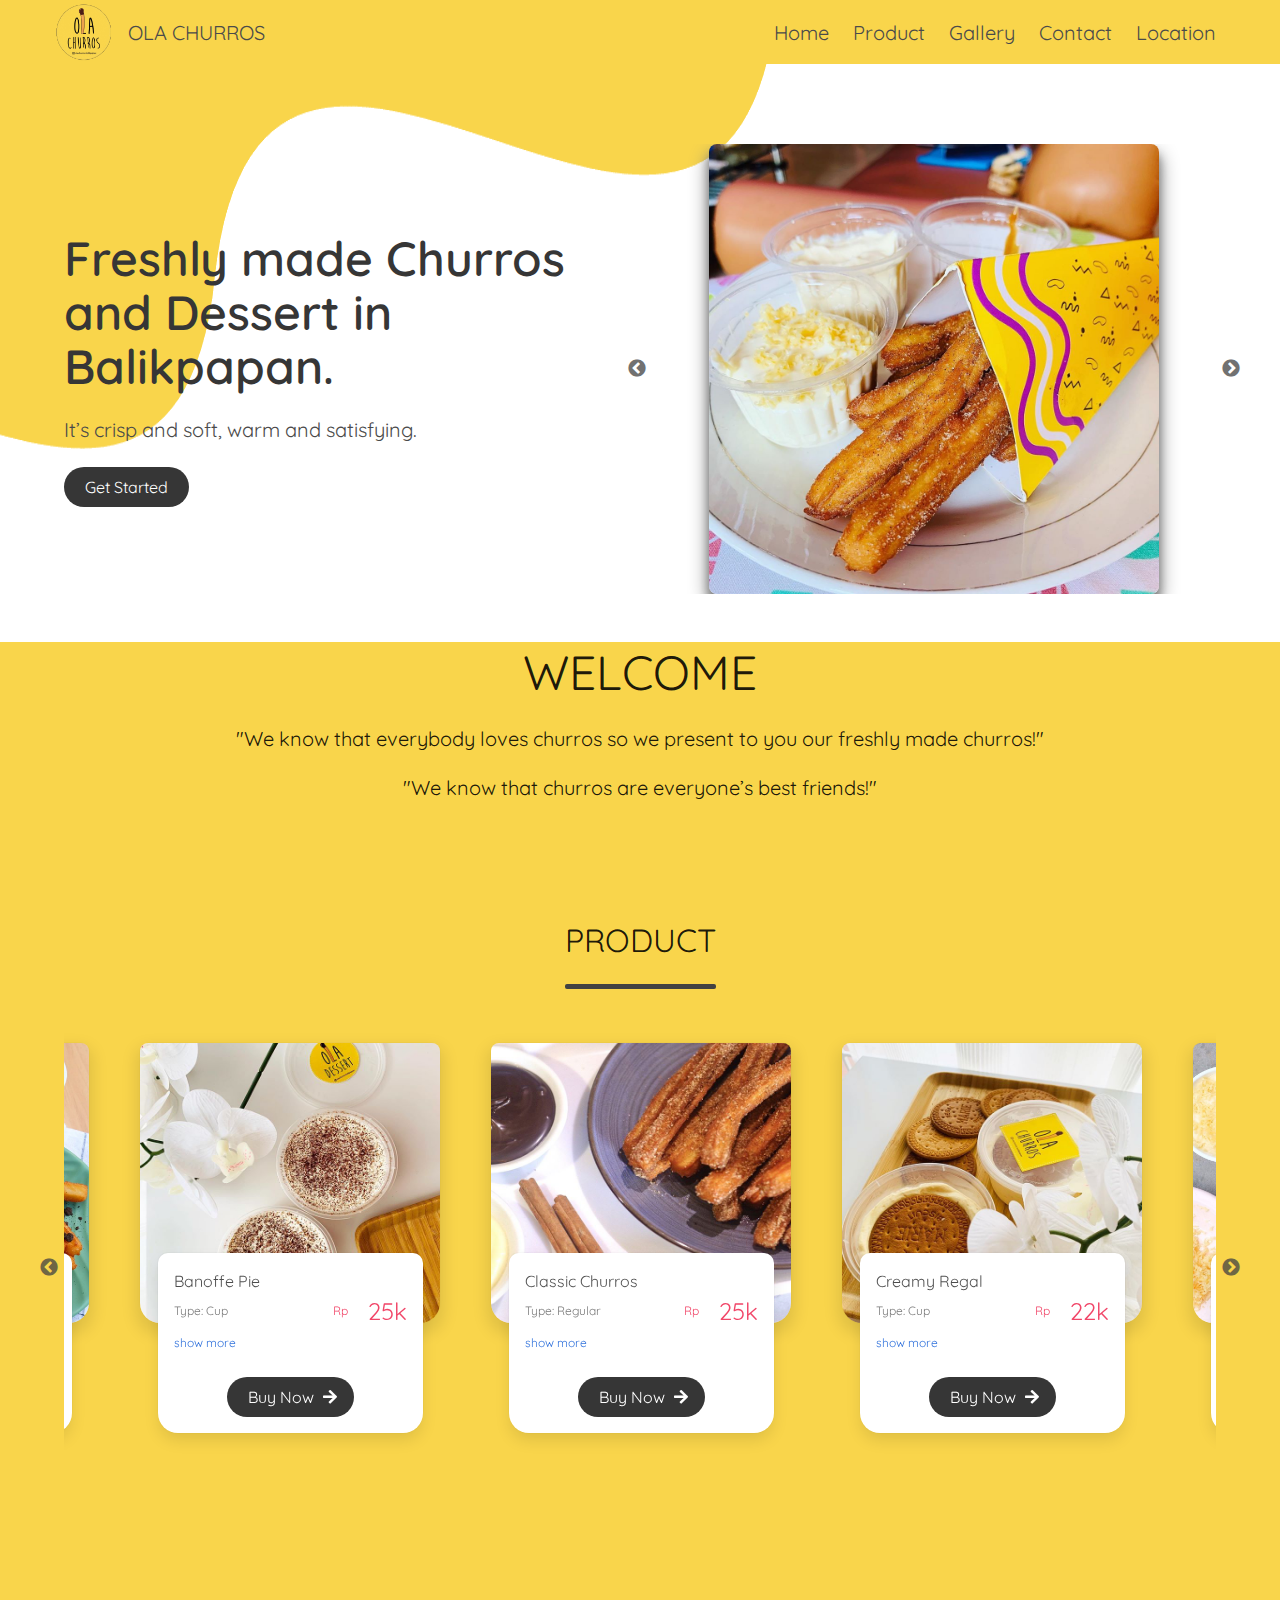
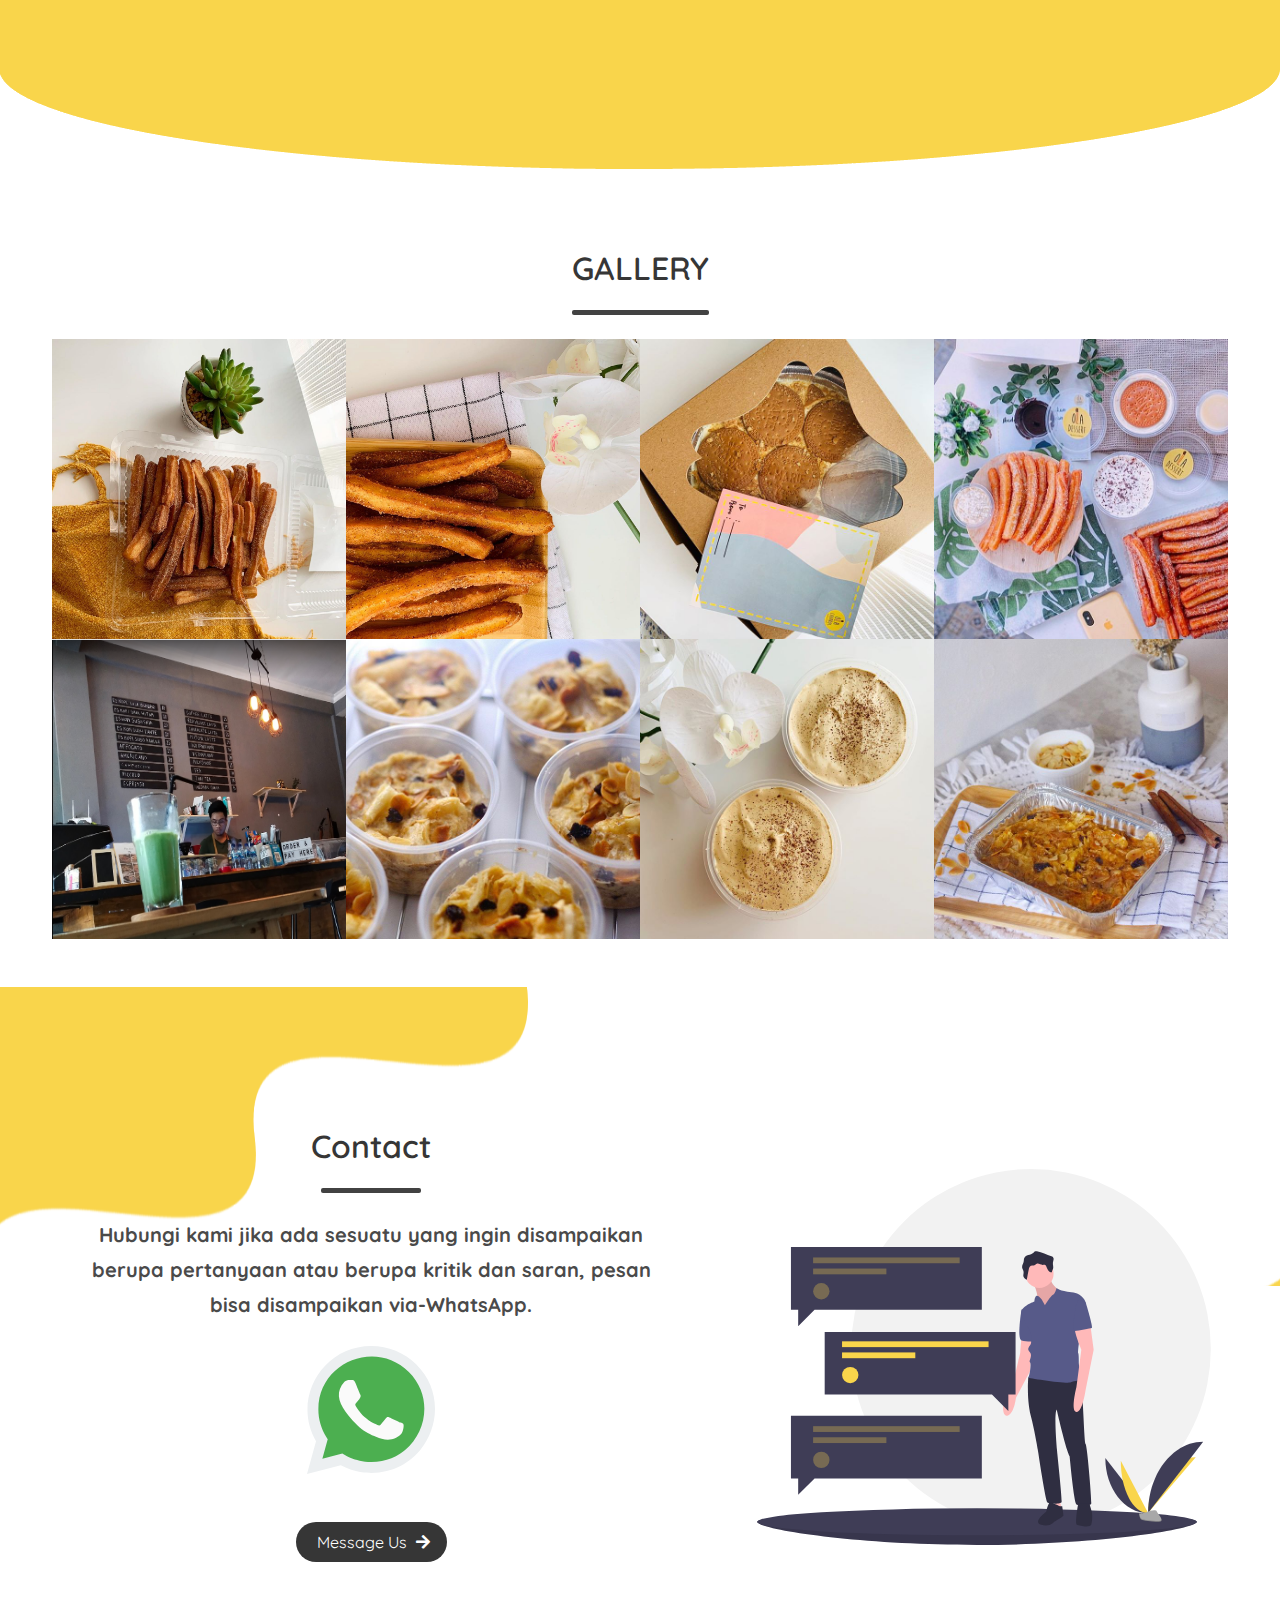
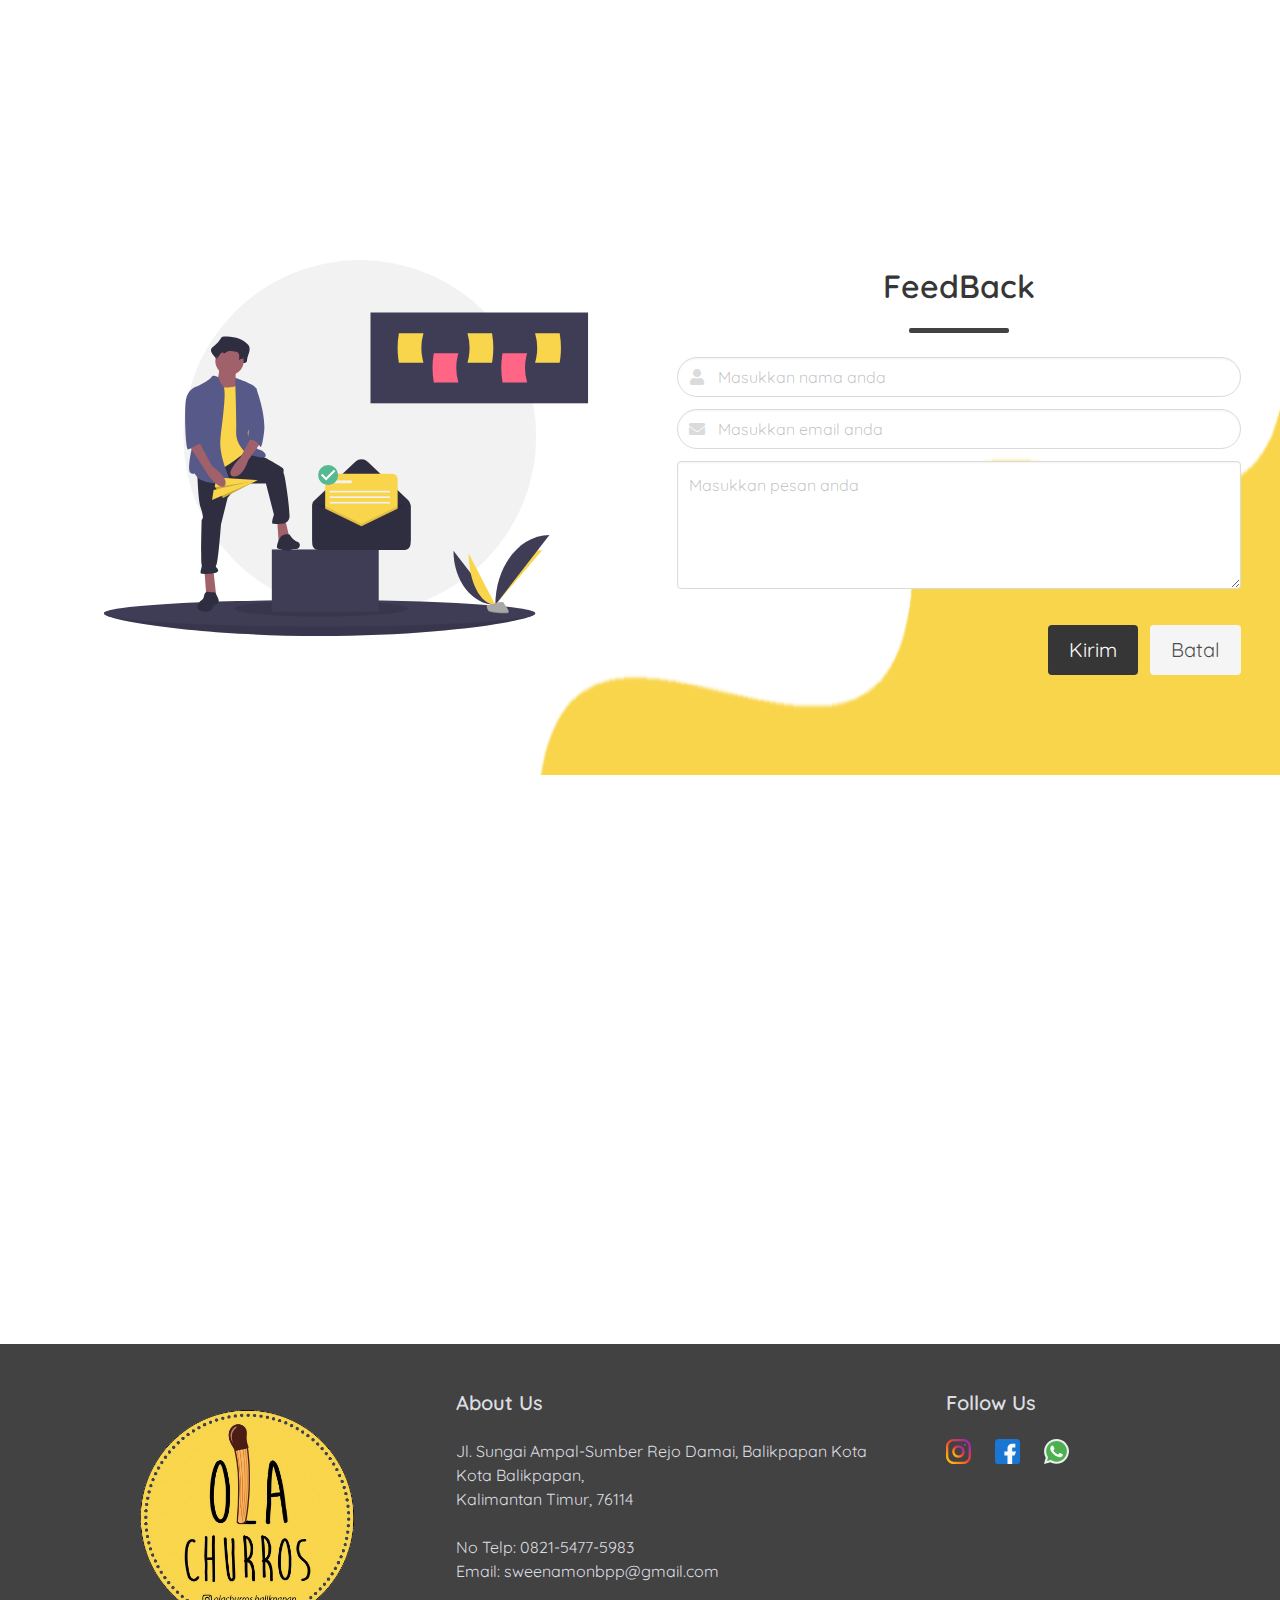
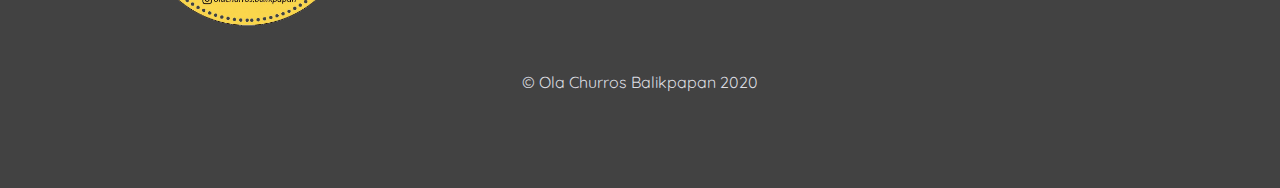
==== commit 3421fc1f: "fix responsive on product card." ====
--- a/index.html
+++ b/index.html
@@ -66,7 +66,7 @@
 <!-- HEADER SECTION OVER -->
 
 <!-- THIS IS BANNER BACKGROUND -->
-<img class="absolute" src="assets/image/banner234.png" width="100%" alt="">
+<img class="absolute" src="assets/image/banner234.png" style="width: 100%; height: 800px;" alt="">
 
 <div class="section"></div>
 <!-- ADD SOME SPACE HERE -->
@@ -792,9 +792,7 @@
   <br>
   <!-- FOOTER BOTTOM OVER -->
   <div class="footer-bottom">
-    <div class="content has-text-centered">
-      <!-- SELF-BRANDING CUY -->
-        <!-- <a href="https://www.instagram.com/weirdproject.or/"><img src="../assets/image/weird-project-logo.png" height="120px" width="220px" alt=""></a> -->
+    <div class="content has-text-centered">  
         <div class="subtitle is-6 whiteText is-family-sans-serif">&copy; Ola Churros Balikpapan 2020</div>
     </div>
   </div>
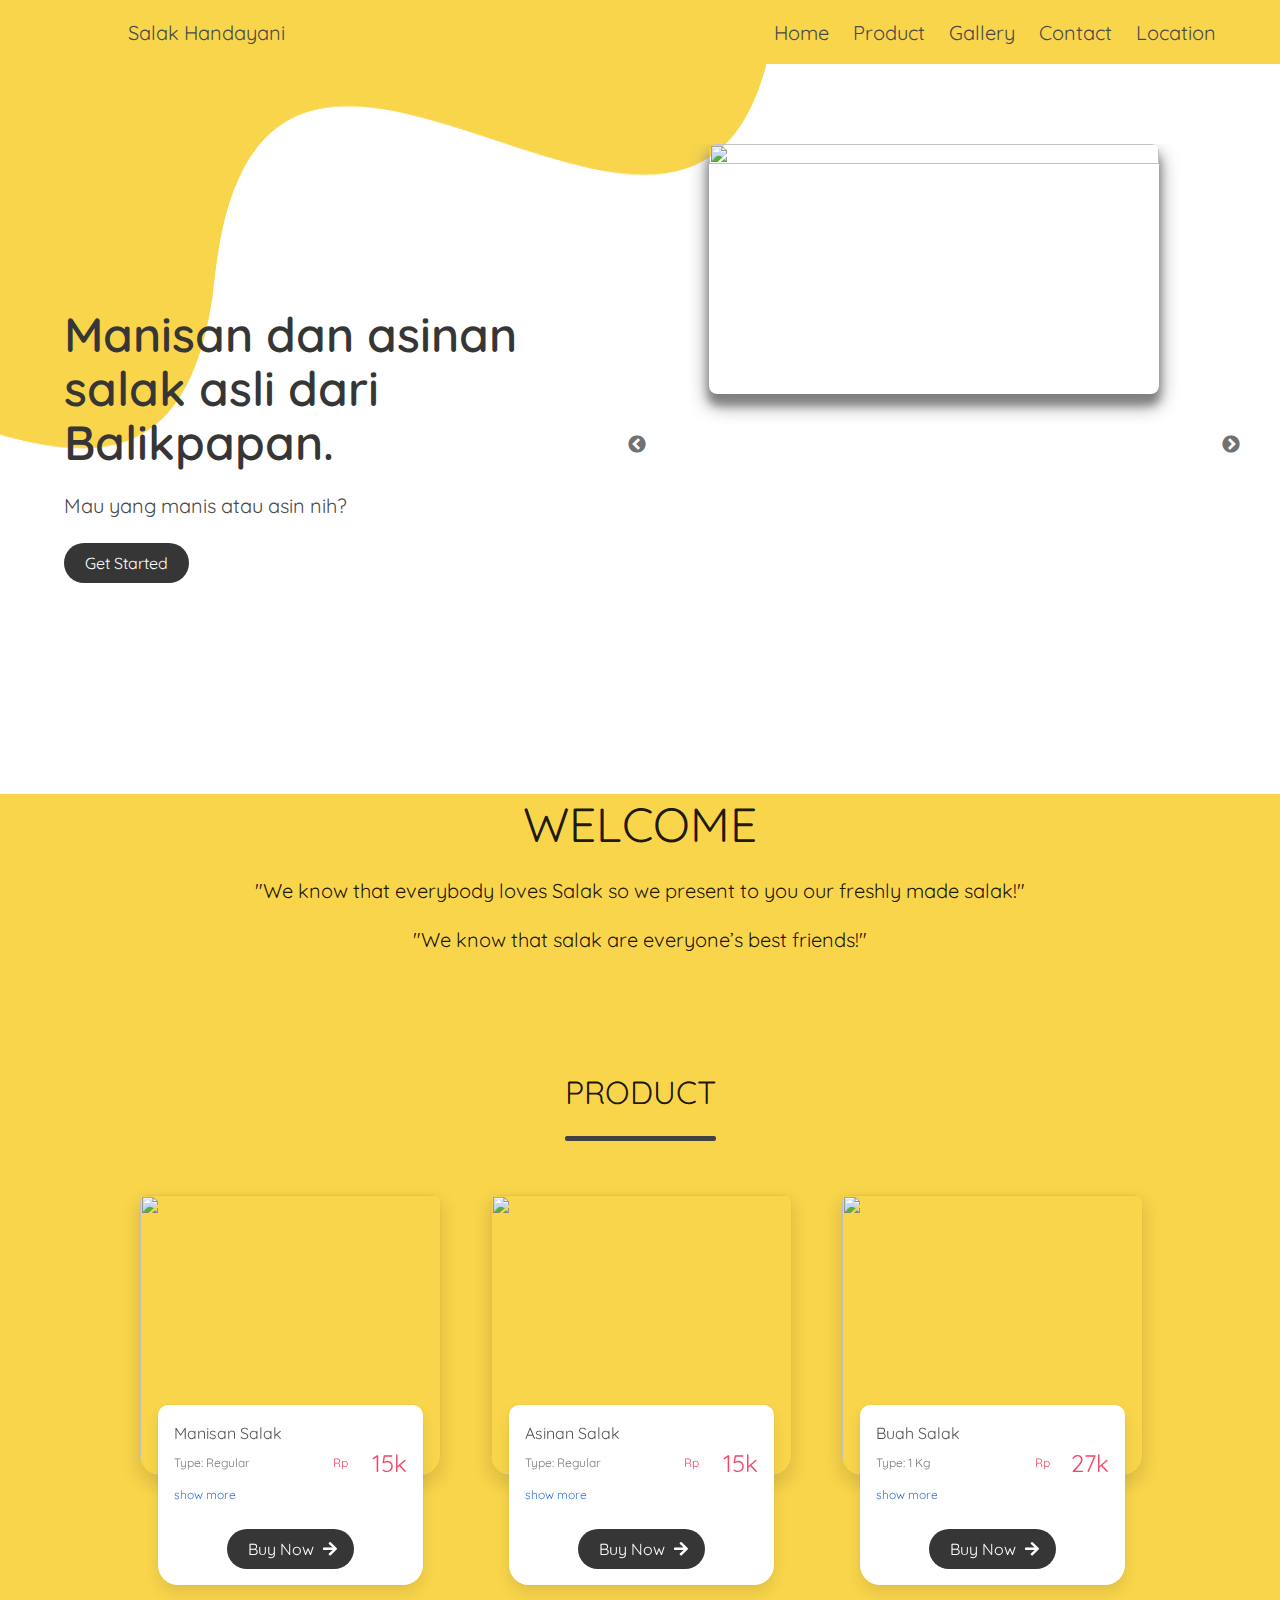
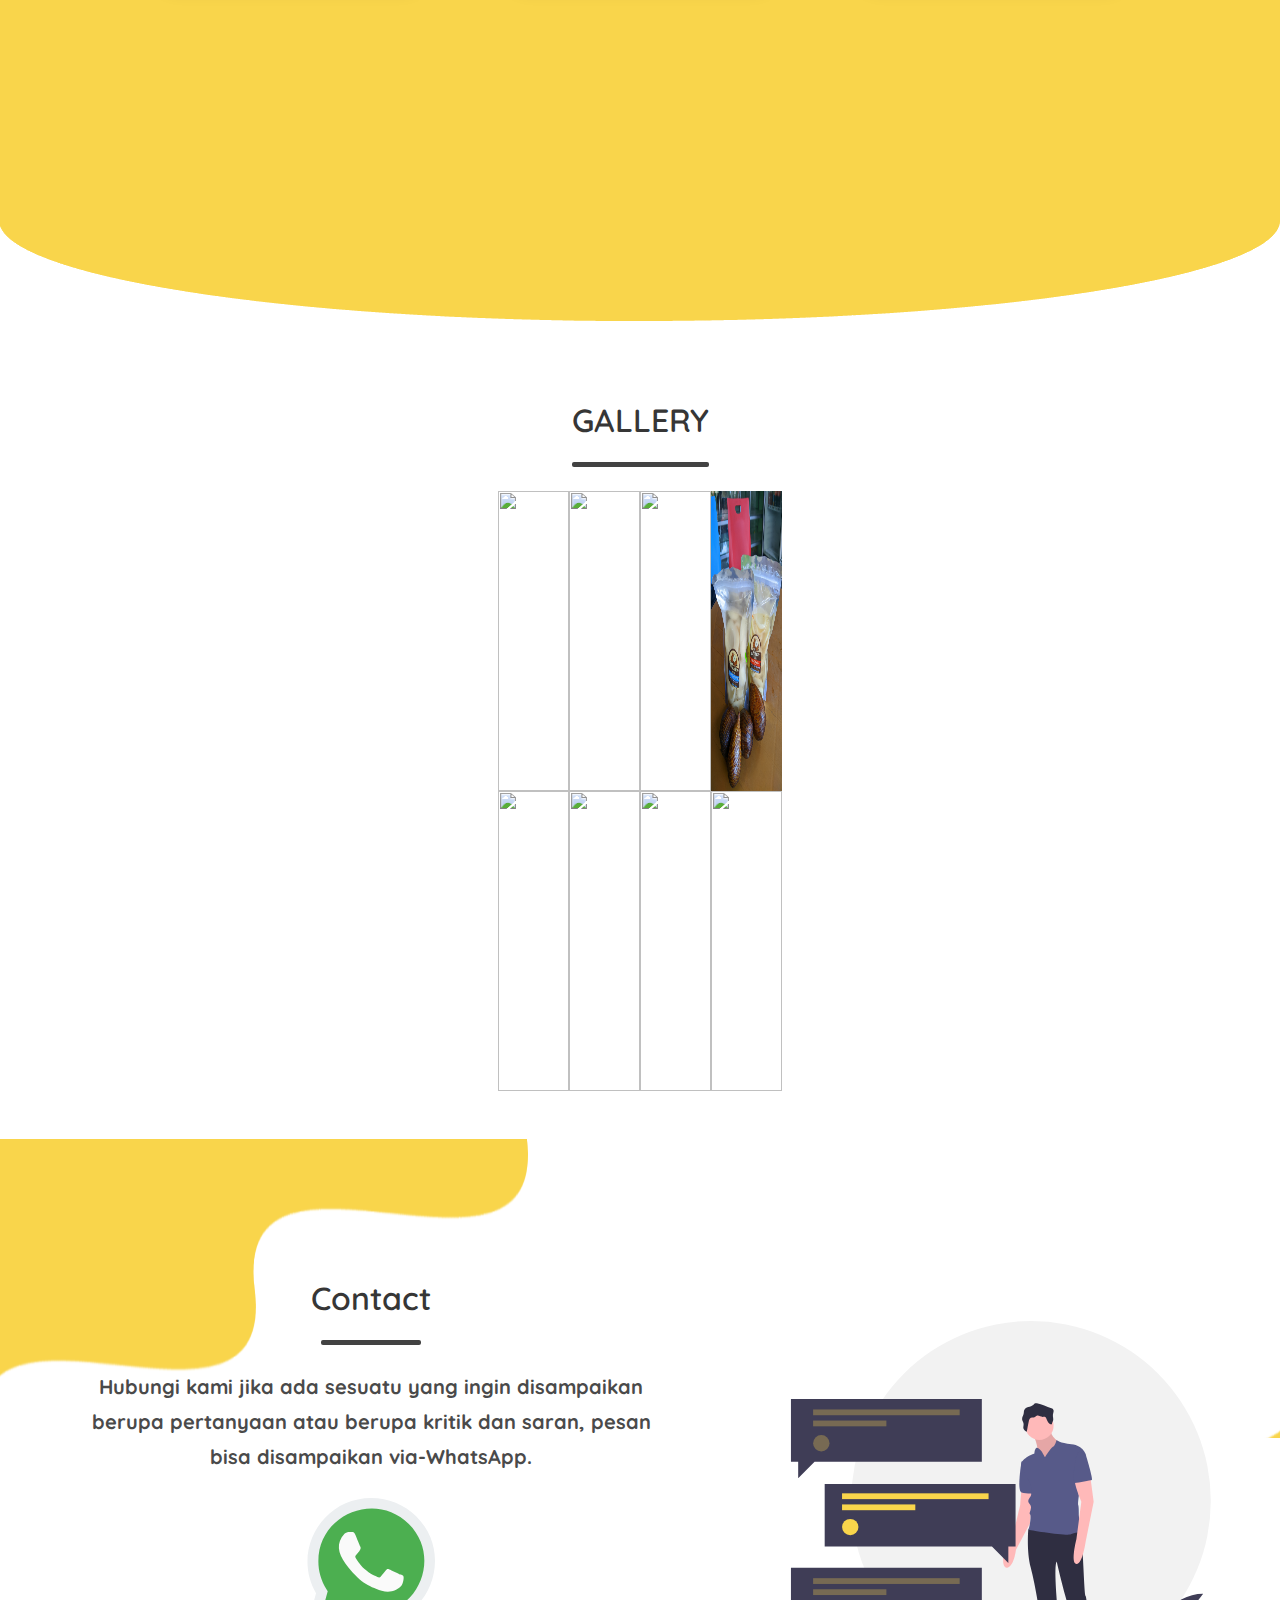
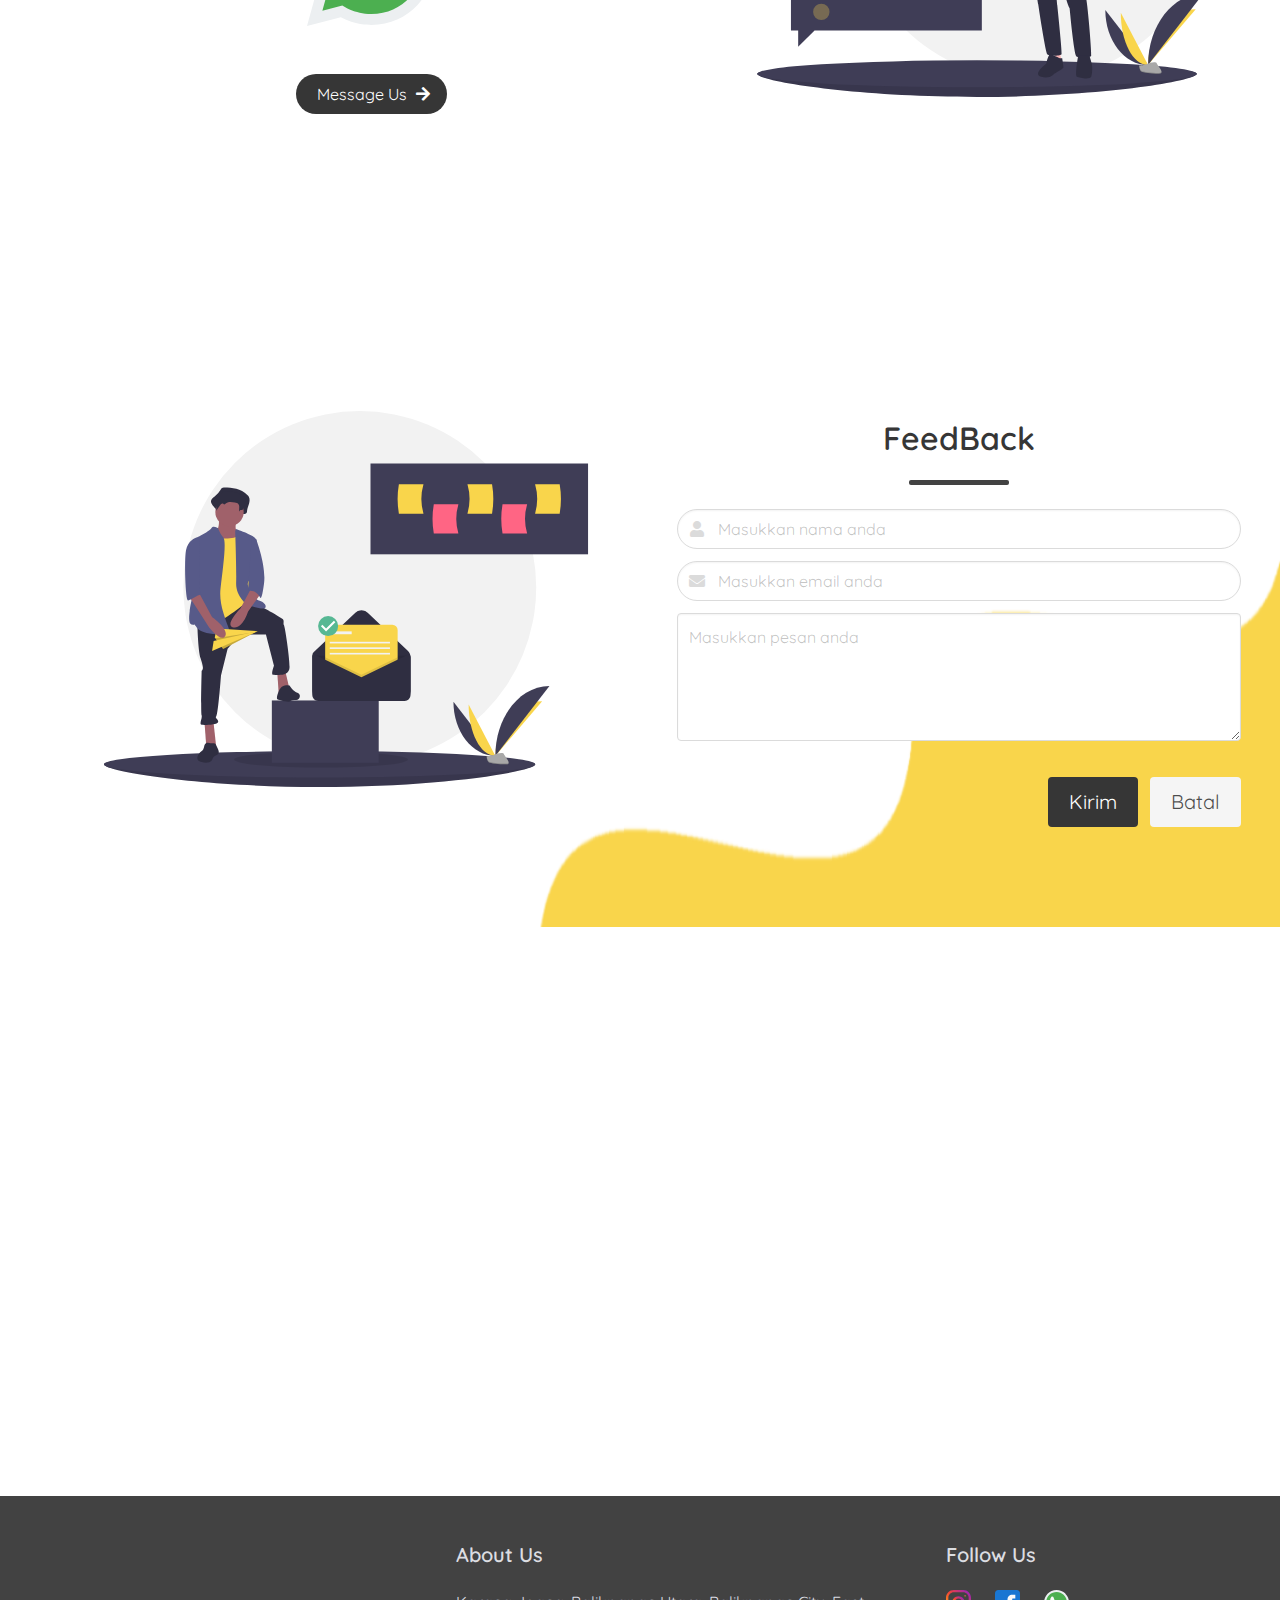
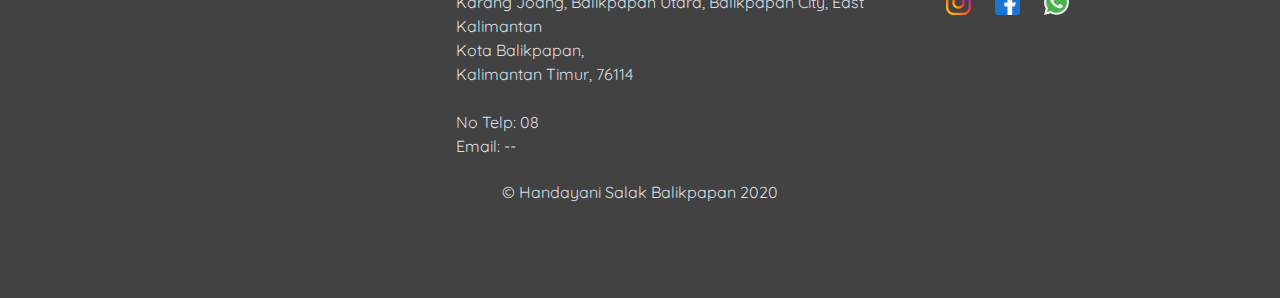
==== commit 041fbdee: "CHANGE: change churros to handayani" ====
--- a/index.html
+++ b/index.html
@@ -13,7 +13,7 @@
     <script src="assets/js/vue.js"></script> 
     <script src="assets/js/jquery.min.js"></script>
     
-    <title>Churros Dessert |  Balikpapan</title>
+    <title>Salak Handayani |  Balikpapan</title>
 </head>
 
 <body>
@@ -29,11 +29,11 @@
       <div class="navbar-brand">
         <!-- LOGO CHURROS -->
           <figure class="image is-64x64">
-            <img src="assets/image/churros-logo-footer.png" alt="OLA CHURROS"/>
+            <!-- <img src="" alt="OLA CHURROS"/> -->
           </figure>
         <!-- TITTLE CHURROS -->
         <a class="navbar-item">
-          <span class="subtitle is-5 is-family-sans-serif	">OLA CHURROS</span>
+          <span class="subtitle is-5 is-family-sans-serif	">Salak Handayani</span>
         </a>
 
           <!-- BURGER NAV -->
@@ -80,8 +80,8 @@
       <div class="columns is-vcentered is-primary">
         <!-- FIRST COLUMN ON THE LEFT -->        
         <div class="column is-half">            
-            <span class="title is-1 is-family-sans-serif">Freshly made Churros and Dessert in Balikpapan.</span><br><br>
-            <span class="subtitle is-5 is-family-sans-serif">It’s crisp and soft, warm and satisfying.</span><br><br>
+            <span class="title is-1 is-family-sans-serif">Manisan dan asinan salak asli dari Balikpapan.</span><br><br>
+            <span class="subtitle is-5 is-family-sans-serif">Mau yang manis atau asin nih?</span><br><br>
             <a href="#product"><button class="button is-dark is-rounded">Get Started</button></a>
 
         </div>
@@ -94,10 +94,9 @@
             <center>
               <!-- USING SLICKSLIDER JS-->
               <div class="slider slider-nav">
-                <div><img class="shadowImage" src="assets/image/slider2.jpg" width="450px" height="250px" alt=""></div>
-                <div><img class="shadowImage" src="assets/img/oreo-churros.jpg" width="450px" height="250px" alt=""></div>
-                <div><img class="shadowImage" src="assets/img/95319387_701763237319900_7853671995483095284_n.jpg" width="450px" height="250px" alt=""></div>
-                <div><img class="shadowImage" src="assets/img/galeri4.jpg" width="450px" height="250px" alt=""></div>
+                <div><img class="shadowImage" src="assets/image/slide-salak-1.jpg" width="450px" height="250px" alt=""></div>
+                <div><img class="shadowImage" src="assets/image/slide-salak-2.jpg" width="450px" height="250px" alt=""></div>
+                <div><img class="shadowImage" src="assets/image/slide-salak-3.jpg" width="450px" height="250px" alt=""></div>
               </div>
             </center>
           </div>
@@ -127,8 +126,8 @@
       <div class="hero is-primary">
         <div class="container">
           <h1 class="subtitle is-1 is-dark has-text-centered is-family-sans-serif">WELCOME</h1>
-          <p class="subtitle is-5 has-text-centered is-family-sans-serif">"We know that everybody loves churros so we present to you our freshly made churros!"</p>
-          <p class="subtitle is-5 has-text-centered is-family-sans-serif">"We know that churros are everyone’s best friends!"</p>
+          <p class="subtitle is-5 has-text-centered is-family-sans-serif">"We know that everybody loves Salak so we present to you our freshly made salak!"</p>
+          <p class="subtitle is-5 has-text-centered is-family-sans-serif">"We know that salak are everyone’s best friends!"</p>
         </div>
       </div>  
     </div>
@@ -159,8 +158,8 @@
             <center>
               <div class="cardProduct">
                   <figure class="figureProduct">  
-                      <img src="assets/img/110307339_212551720202453_1167792534904387234_n.jpg" alt="" class="cardImage">
-                      <figcaption><h2 class="is-size-6 is-family-sans-serif has-text-left">Classic Churros</h2>
+                      <img src="assets/image/manisan-salak.jpg" alt="" class="cardImage">
+                      <figcaption><h2 class="is-size-6 is-family-sans-serif has-text-left">Manisan Salak</h2>
                           <div class="columns is-multiline is-gapless is-vcentered is-mobile">
                               <div class="column is-half">
                                   <p class="is-size-7 is-family-sans-serif has-text-grey has-text-left"> Type: Regular</p>                                  
@@ -169,7 +168,7 @@
                                   <p class="is-size-7 is-family-sans-serif has-text-danger">Rp </p>                    
                               </div>
                               <div class="column has-text-right">
-                                  <p class="is-size-4 is-family-sans-serif has-text-danger">25k</p>
+                                  <p class="is-size-4 is-family-sans-serif has-text-danger">15k</p>
                               </div>
                               <div class="column is-full has-text-left">                                                                 
                                 <div class="content-collasible">
@@ -199,7 +198,7 @@
                               </button>
                               </div>
                           </div>
-                          <a href="https://api.whatsapp.com/send?phone=6282154775983&text=Hi+Ola+Churros%2C+saya+ingin+order+Classic+Churros+apakah+tersedia+untuk+saat+ini+%3F++%F0%9F%99%8F">
+                          <a href="https://api.whatsapp.com/send?phone=&text=Hi+Ola+Churros%2C+saya+ingin+order+Classic+Churros+apakah+tersedia+untuk+saat+ini+%3F++%F0%9F%99%8F">
                             <button class="button is-rounded is-dark is-hoverable">  
                               <span class="is-family-sans-serif">Buy Now</span>
                               <span class="icon is-small">
@@ -218,17 +217,17 @@
             <center>
               <div class="cardProduct">
                   <figure class="figureProduct">  
-                      <img src="assets/img/95319387_701763237319900_7853671995483095284_n.jpg" alt="" class="cardImage">
-                      <figcaption><h2 class="is-size-6 is-family-sans-serif has-text-left">Creamy Regal</h2>
+                      <img src="assets/image/asinan-salak.jpg" alt="" class="cardImage">
+                      <figcaption><h2 class="is-size-6 is-family-sans-serif has-text-left">Asinan Salak</h2>
                           <div class="columns is-multiline is-gapless is-vcentered is-mobile">
                               <div class="column is-half">
-                                  <p class="is-size-7 is-family-sans-serif has-text-grey has-text-left"> Type: Cup</p>                                                                    
+                                  <p class="is-size-7 is-family-sans-serif has-text-grey has-text-left"> Type: Regular</p>                                                                    
                               </div>
                               <div class="column is-3 has-text-right">
                                   <p class="is-size-7 is-family-sans-serif has-text-danger">Rp </p>                    
                               </div>
                               <div class="column has-text-right">
-                                  <p class="is-size-4 is-family-sans-serif has-text-danger">22k</p>
+                                  <p class="is-size-4 is-family-sans-serif has-text-danger">15k</p>
                               </div>
                               <div class="column is-full has-text-left">                                                                 
                                 <div class="content-collasible">
@@ -277,11 +276,11 @@
             <center>
               <div class="cardProduct">
                   <figure class="figureProduct">  
-                      <img src="assets/img/75349222_124191459041190_721392458555616904_n.jpg" alt="" class="cardImage">
-                      <figcaption><h2 class="is-size-6 is-family-sans-serif has-text-left">Cheese Churros</h2>
+                      <img src="assets/image/salak-asli.jpg" alt="" class="cardImage">
+                      <figcaption><h2 class="is-size-6 is-family-sans-serif has-text-left">Buah Salak</h2>
                           <div class="columns is-multiline is-gapless is-vcentered is-mobile">
                               <div class="column is-half">
-                                  <p class="is-size-7 is-family-sans-serif has-text-grey has-text-left"> Type: Regular</p>                                  
+                                  <p class="is-size-7 is-family-sans-serif has-text-grey has-text-left"> Type: 1 Kg</p>                                  
                               </div>
                               <div class="column is-3 has-text-right">
                                   <p class="is-size-7 is-family-sans-serif has-text-danger">Rp </p>                    
@@ -293,7 +292,7 @@
                                 <div class="content-collasible">
                                   <div class="columns is-multiline is-gapless is-vcentered is-mobile">
                                     <div class="column is-half has-text-left">
-                                      <p class="is-size-7 is-family-sans-serif has-text-grey "> Type: Medium</p>                                  
+                                      <p class="is-size-7 is-family-sans-serif has-text-grey "> Type: 2 Kg</p>                                  
                                   </div>
                                   <div class="column is-3 has-text-right">
                                       <p class="is-size-7 is-family-sans-serif has-text-danger">Rp </p>                    
@@ -309,224 +308,6 @@
                               </div>
                           </div>
                           <a href="https://api.whatsapp.com/send?phone=6282154775983&text=Hi+Ola+Churros%2C+saya+ingin+order+Cheese+Churros+apakah+tersedia+untuk+saat+ini+%3F++%F0%9F%99%8F">
-                            <button class="button is-rounded is-dark is-hoverable">  
-                              <span class="is-family-sans-serif">Buy Now</span>
-                              <span class="icon is-small">
-                                  <i class="fas fa-arrow-right"></i>
-                              </span>
-                            </button>
-                          </a>                          
-                        </figcaption>                        
-                  </figure>   
-              </div>
-            </center>
-          </div>
-
-          <!-- PRODUCT 4 -->
-          <div>
-            <center>
-              <div class="cardProduct">
-                  <figure class="figureProduct">  
-                      <img src="assets/img/galeri7.jpg" alt="" class="cardImage">
-                      <figcaption><h2 class="is-size-6 is-family-sans-serif has-text-left">Dalgona Choco Pudding</h2>
-                          <div class="columns is-multiline is-gapless is-vcentered is-mobile">
-                              <div class="column is-half">
-                                  <p class="is-size-7 is-family-sans-serif has-text-grey has-text-left"> Type: Cup</p>                                  
-                              </div>
-                              <div class="column is-3 has-text-right">
-                                  <p class="is-size-7 is-family-sans-serif has-text-danger">Rp </p>                    
-                              </div>
-                              <div class="column has-text-right">
-                                  <p class="is-size-4 is-family-sans-serif has-text-danger">22k</p>
-                              </div>
-                              <div class="column is-full has-text-left">                                                                 
-                                <div class="content-collasible">
-                                  <div class="columns is-multiline is-gapless is-vcentered is-mobile">
-                                    <div class="column is-half has-text-left">
-                                      <p class="is-size-7 is-family-sans-serif has-text-grey "> Type: Pan</p>                                  
-                                  </div>
-                                  <div class="column is-3 has-text-right">
-                                      <p class="is-size-7 is-family-sans-serif has-text-danger">Rp </p>                    
-                                  </div>
-                                  <div class="column has-text-right">
-                                      <p class="is-size-4 is-family-sans-serif has-text-danger">65k</p>
-                                  </div>
-                                  </div>
-                                </div> 
-                              <button onclick="clickButton(this)" class="collapsible is-family-sans-serif is-size-7 has-text-link has-text-left">
-                                  show more 
-                              </button>
-                              </div>
-                          </div>
-                          <a href="https://api.whatsapp.com/send?phone=6282154775983&text=Hi+Ola+Churros%2C+saya+ingin+order+Dalgona+Choco+Pudding+apakah+tersedia+untuk+saat+ini+%3F++%F0%9F%99%8F">
-                            <button class="button is-rounded is-dark is-hoverable">  
-                              <span class="is-family-sans-serif">Buy Now</span>
-                              <span class="icon is-small">
-                                  <i class="fas fa-arrow-right"></i>
-                              </span>
-                            </button>
-                          </a>                          
-                        </figcaption>                        
-                  </figure>   
-              </div>
-            </center>
-          </div>
-
-          <!-- PRODUCT 4 -->
-          <div>
-            <center>
-              <div class="cardProduct">
-                  <figure class="figureProduct">  
-                      <img src="assets/img/galeri6.jpg" alt="" class="cardImage">
-                      <figcaption><h2 class="is-size-6 is-family-sans-serif has-text-left">Umm Ali</h2>
-                          <div class="columns is-multiline is-gapless is-vcentered is-mobile">
-                              <div class="column is-half">
-                                  <p class="is-size-7 is-family-sans-serif has-text-grey has-text-left"> Type: Cup</p>                                  
-                              </div>
-                              <div class="column is-3 has-text-right">
-                                  <p class="is-size-7 is-family-sans-serif has-text-danger">Rp </p>                    
-                              </div>
-                              <div class="column has-text-right">
-                                  <p class="is-size-4 is-family-sans-serif has-text-danger">23k</p>
-                              </div>
-                              <div class="column is-full has-text-left">                                                                 
-                                <div class="content-collasible">
-                                  <div class="columns is-multiline is-gapless is-vcentered is-mobile">
-                                    <div class="column is-half has-text-left">
-                                      <p class="is-size-7 is-family-sans-serif has-text-grey "> Type: pan</p>                                  
-                                  </div>
-                                  <div class="column is-3 has-text-right">
-                                      <p class="is-size-7 is-family-sans-serif has-text-danger">Rp </p>                    
-                                  </div>
-                                  <div class="column has-text-right">
-                                      <p class="is-size-4 is-family-sans-serif has-text-danger">70k</p>
-                                  </div>
-                                  <div class="column is-half has-text-left">
-                                    <p class="is-size-7 is-family-sans-serif has-text-grey "> Type: Party</p>                                  
-                                  </div>
-                                  <div class="column is-3 has-text-right">
-                                      <p class="is-size-7 is-family-sans-serif has-text-danger">Rp </p>                    
-                                  </div>
-                                  <div class="column has-text-right">
-                                      <p class="is-size-4 is-family-sans-serif has-text-danger">145k</p>
-                                  </div>
-                                  </div>
-                                </div> 
-                              <button onclick="clickButton(this)" class="collapsible is-family-sans-serif is-size-7 has-text-link has-text-left">
-                                  show more 
-                              </button>
-                              </div>
-                          </div>
-                          <a href="https://api.whatsapp.com/send?phone=6282154775983&text=Hi+Ola+Churros%2C+saya+ingin+order+Umm+Ali+apakah+tersedia+untuk+saat+ini+%3F++%F0%9F%99%8F">
-                            <button class="button is-rounded is-dark is-hoverable">  
-                              <span class="is-family-sans-serif">Buy Now</span>
-                              <span class="icon is-small">
-                                  <i class="fas fa-arrow-right"></i>
-                              </span>
-                            </button>
-                          </a>                          
-                        </figcaption>                        
-                  </figure>   
-              </div>
-            </center>
-          </div>
-
-          <!-- PRODUCT 5 -->
-          <div>
-            <center>
-              <div class="cardProduct">
-                  <figure class="figureProduct">  
-                      <img src="assets/img/oreo-churros.jpg" alt="" class="cardImage">
-                      <figcaption><h2 class="is-size-6 is-family-sans-serif has-text-left">Oreo Churros</h2>
-                          <div class="columns is-multiline is-gapless is-vcentered is-mobile">
-                              <div class="column is-half">
-                                  <p class="is-size-7 is-family-sans-serif has-text-grey has-text-left"> Type: Regular</p>                                  
-                              </div>
-                              <div class="column is-3 has-text-right">
-                                  <p class="is-size-7 is-family-sans-serif has-text-danger">Rp </p>                    
-                              </div>
-                              <div class="column has-text-right">
-                                  <p class="is-size-4 is-family-sans-serif has-text-danger">27k</p>
-                              </div>
-                              <div class="column is-full has-text-left">                                                                 
-                                <div class="content-collasible">
-                                  <div class="columns is-multiline is-gapless is-vcentered is-mobile">
-                                    <div class="column is-half has-text-left">
-                                      <p class="is-size-7 is-family-sans-serif has-text-grey "> Type: Medium</p>                                  
-                                  </div>
-                                  <div class="column is-3 has-text-right">
-                                      <p class="is-size-7 is-family-sans-serif has-text-danger">Rp </p>                    
-                                  </div>
-                                  <div class="column has-text-right">
-                                      <p class="is-size-4 is-family-sans-serif has-text-danger">32k</p>
-                                  </div>
-                                  </div>
-                                </div> 
-                              <button onclick="clickButton(this)" class="collapsible is-family-sans-serif is-size-7 has-text-link has-text-left">
-                                  show more 
-                              </button>
-                              </div>
-                          </div>
-                          <a href="https://api.whatsapp.com/send?phone=6282154775983&text=Hi+Ola+Churros%2C+saya+ingin+order+Oreo+Churros+apakah+tersedia+untuk+saat+ini+%3F++%F0%9F%99%8F">
-                            <button class="button is-rounded is-dark is-hoverable">  
-                              <span class="is-family-sans-serif">Buy Now</span>
-                              <span class="icon is-small">
-                                  <i class="fas fa-arrow-right"></i>
-                              </span>
-                            </button>
-                          </a>                          
-                        </figcaption>                        
-                  </figure>   
-              </div>
-            </center>
-          </div>
-
-          <!-- PRODUCT 6 -->
-          <div>
-            <center>
-              <div class="cardProduct">
-                  <figure class="figureProduct">  
-                      <img src="assets/img/95149241_173770884079146_2180526919243496227_n.jpg" alt="" class="cardImage">
-                      <figcaption><h2 class="is-size-6 is-family-sans-serif has-text-left">Banoffe Pie</h2>
-                          <div class="columns is-multiline is-gapless is-vcentered is-mobile">
-                              <div class="column is-half">
-                                  <p class="is-size-7 is-family-sans-serif has-text-grey has-text-left"> Type: Cup</p>                                  
-                              </div>
-                              <div class="column is-3 has-text-right">
-                                  <p class="is-size-7 is-family-sans-serif has-text-danger">Rp </p>                    
-                              </div>
-                              <div class="column has-text-right">
-                                  <p class="is-size-4 is-family-sans-serif has-text-danger">25k</p>
-                              </div>
-                              <div class="column is-full has-text-left">                                                                 
-                                <div class="content-collasible">
-                                  <div class="columns is-multiline is-gapless is-vcentered is-mobile">
-                                    <div class="column is-half has-text-left">
-                                      <p class="is-size-7 is-family-sans-serif has-text-grey "> Type: Pan</p>                                  
-                                  </div>
-                                  <div class="column is-3 has-text-right">
-                                      <p class="is-size-7 is-family-sans-serif has-text-danger">Rp </p>                    
-                                  </div>
-                                  <div class="column has-text-right">
-                                      <p class="is-size-4 is-family-sans-serif has-text-danger">80k</p>
-                                  </div>
-                                  <div class="column is-half has-text-left">
-                                    <p class="is-size-7 is-family-sans-serif has-text-grey "> Type: Party</p>                                  
-                                  </div>
-                                  <div class="column is-3 has-text-right">
-                                      <p class="is-size-7 is-family-sans-serif has-text-danger">Rp </p>                    
-                                  </div>
-                                  <div class="column has-text-right">
-                                      <p class="is-size-4 is-family-sans-serif has-text-danger">150k</p>
-                                  </div>
-                                  </div>
-                                </div> 
-                              <button onclick="clickButton(this)" class="collapsible is-family-sans-serif is-size-7 has-text-link has-text-left">
-                                  show more 
-                              </button>
-                              </div>
-                          </div>
-                          <a href="https://api.whatsapp.com/send?phone=6282154775983&text=Hi+Ola+Churros%2C+saya+ingin+order+Banoffe+Pie+apakah+tersedia+untuk+saat+ini+%3F++%F0%9F%99%8F">
                             <button class="button is-rounded is-dark is-hoverable">  
                               <span class="is-family-sans-serif">Buy Now</span>
                               <span class="icon is-small">
@@ -580,31 +361,31 @@
           <div class="container">
             <div class="columns mt-0 pt-0 galeri">
               <div class="column ml-0 mr-0 pl-0 pr-0 pt-0 img-hover-zoom">
-                <img class="zoom" src="assets/img/galeri1.jpg">
-              </div>
-              <div class="column ml-0 mr-0 pl-0 pr-0 pt-0 img-hover-zoom">
-                <img class="zoom" src="assets/img/galeri2.jpg">
-              </div>
-              <div class="column ml-0 mr-0 pl-0 pr-0 pt-0 img-hover-zoom">
-                <img class="zoom" src="assets/img/galeri3.jpg">
-              </div>
-              <div class="column ml-0 mr-0 pl-0 pr-0 pt-0 img-hover-zoom">
-                <img class="zoom" src="assets/img/galeri4.jpg">
+                <img class="zoom" src="assets/image/salak-es.jpg">
+              </div>
+              <div class="column ml-0 mr-0 pl-0 pr-0 pt-0 img-hover-zoom">
+                <img class="zoom" src="assets/image/IMG_20210502_143906.jpg">
+              </div>
+              <div class="column ml-0 mr-0 pl-0 pr-0 pt-0 img-hover-zoom">
+                <img class="zoom" src="assets/image/IMG_20210502_143933.jpg">
+              </div>
+              <div class="column ml-0 mr-0 pl-0 pr-0 pt-0 img-hover-zoom">
+                <img class="zoom" src="assets/image/IMG_20210502_145302.jpg">
               </div>
             </div>
             <div class="columns mt-0 pt-0 galeri">
               <div class="column ml-0 mr-0 pl-0 pr-0 pt-0 img-hover-zoom">
 
-                <img class="zoom" src="assets/img/galeri5.jpg">
-              </div>
-              <div class="column ml-0 mr-0 pl-0 pr-0 pt-0 img-hover-zoom">
-                <img class="zoom" src="assets/img/galeri6.jpg">
-              </div>
-              <div class="column ml-0 mr-0 pl-0 pr-0 pt-0 img-hover-zoom">
-                <img class="zoom" src="assets/img/galeri7.jpg">
-              </div>
-              <div class="column ml-0 mr-0 pl-0 pr-0 pt-0 img-hover-zoom">
-                <img class="zoom" src="assets/img/galeri8.jpg">
+                <img class="zoom" src="assets/image/IMG_20210502_145405.jpg">
+              </div>
+              <div class="column ml-0 mr-0 pl-0 pr-0 pt-0 img-hover-zoom">
+                <img class="zoom" src="assets/image/IMG_20210502_143142.jpg">
+              </div>
+              <div class="column ml-0 mr-0 pl-0 pr-0 pt-0 img-hover-zoom">
+                <img class="zoom" src="assets/image/IMG_20210502_143205.jpg">
+              </div>
+              <div class="column ml-0 mr-0 pl-0 pr-0 pt-0 img-hover-zoom">
+                <img class="zoom" src="assets/image/IMG_20210502_143906.jpg">
               </div>
             </div>          
           </div>  
@@ -741,7 +522,7 @@
 <div id="lokasi">
   <div class="section">
     <div class="hero">
-      <iframe src="https://www.google.com/maps/embed?pb=!1m18!1m12!1m3!1d997.2184231004287!2d116.8550424104764!3d-1.246809299661401!2m3!1f0!2f0!3f0!3m2!1i1024!2i768!4f13.1!3m3!1m2!1s0x2df147b215bf00df%3A0xa7d405134e46bc88!2sSaia%20Kopi%20Balikpapan!5e0!3m2!1sid!2sid!4v1597196665325!5m2!1sid!2sid" 
+      <iframe src="https://www.google.com/maps/embed?pb=!1m14!1m8!1m3!1d15956.312049706801!2d116.8850047!3d-1.1037583!3m2!1i1024!2i768!4f13.1!3m3!1m2!1s0x0%3A0xbb9ba3a627e429b1!2sManisan%20Salak%20Handayani!5e0!3m2!1sen!2sid!4v1622346989376!5m2!1sen!2sid" 
       width="100%" height="480px" frameborder="0" style="border:0;" allowfullscreen="" aria-hidden="false" tabindex="0"></iframe>
     </div>
   </div>
@@ -756,18 +537,18 @@
       <!-- FOOTER LOGO SECTION -->
         <div class="column is-4">
             <div class="footer-logo">
-                <center><img src="assets/image/churros-logo-footer.png" alt="logo Pemkot" height="175" width="250"></center>
+                <!-- <center><img src="assets/image/churros-logo-footer.png" alt="logo Pemkot" height="175" width="250"></center> -->
             </div>
         </div>
       <!-- FOOTER LOGO SECITON OVER  -->
       <!-- FOOTER ABOUT US SECTION -->
         <div class="column is-5">
             <div class="title is-5 whiteText is-family-sans-serif">About Us</div>            
-            <p class="is-medium">Jl. Sungai Ampal-Sumber Rejo Damai, Balikpapan Kota</p>
+            <p class="is-medium">Karang Joang, Balikpapan Utara, Balikpapan City, East Kalimantan</p>
             <p class="is-medium">Kota Balikpapan,</p>
             <p class="is-medium">Kalimantan Timur, 76114</p> <br> 
-            <p class="is-medium">No Telp: 0821-5477-5983</p>   
-            <p class="is-medium">Email: sweenamonbpp@gmail.com</p>
+            <p class="is-medium">No Telp: 08</p>   
+            <p class="is-medium">Email: --</p>
         </div>
       <!-- FOOTER ABOUT US SECTION OVER -->
       <!-- FOOTER FOLLOW US SECTION -->
@@ -793,7 +574,7 @@
   <!-- FOOTER BOTTOM OVER -->
   <div class="footer-bottom">
     <div class="content has-text-centered">  
-        <div class="subtitle is-6 whiteText is-family-sans-serif">&copy; Ola Churros Balikpapan 2020</div>
+        <div class="subtitle is-6 whiteText is-family-sans-serif">&copy; Handayani Salak Balikpapan 2020</div>
     </div>
   </div>
   <!-- FOOTER BOTTOM SECTION OVER -->
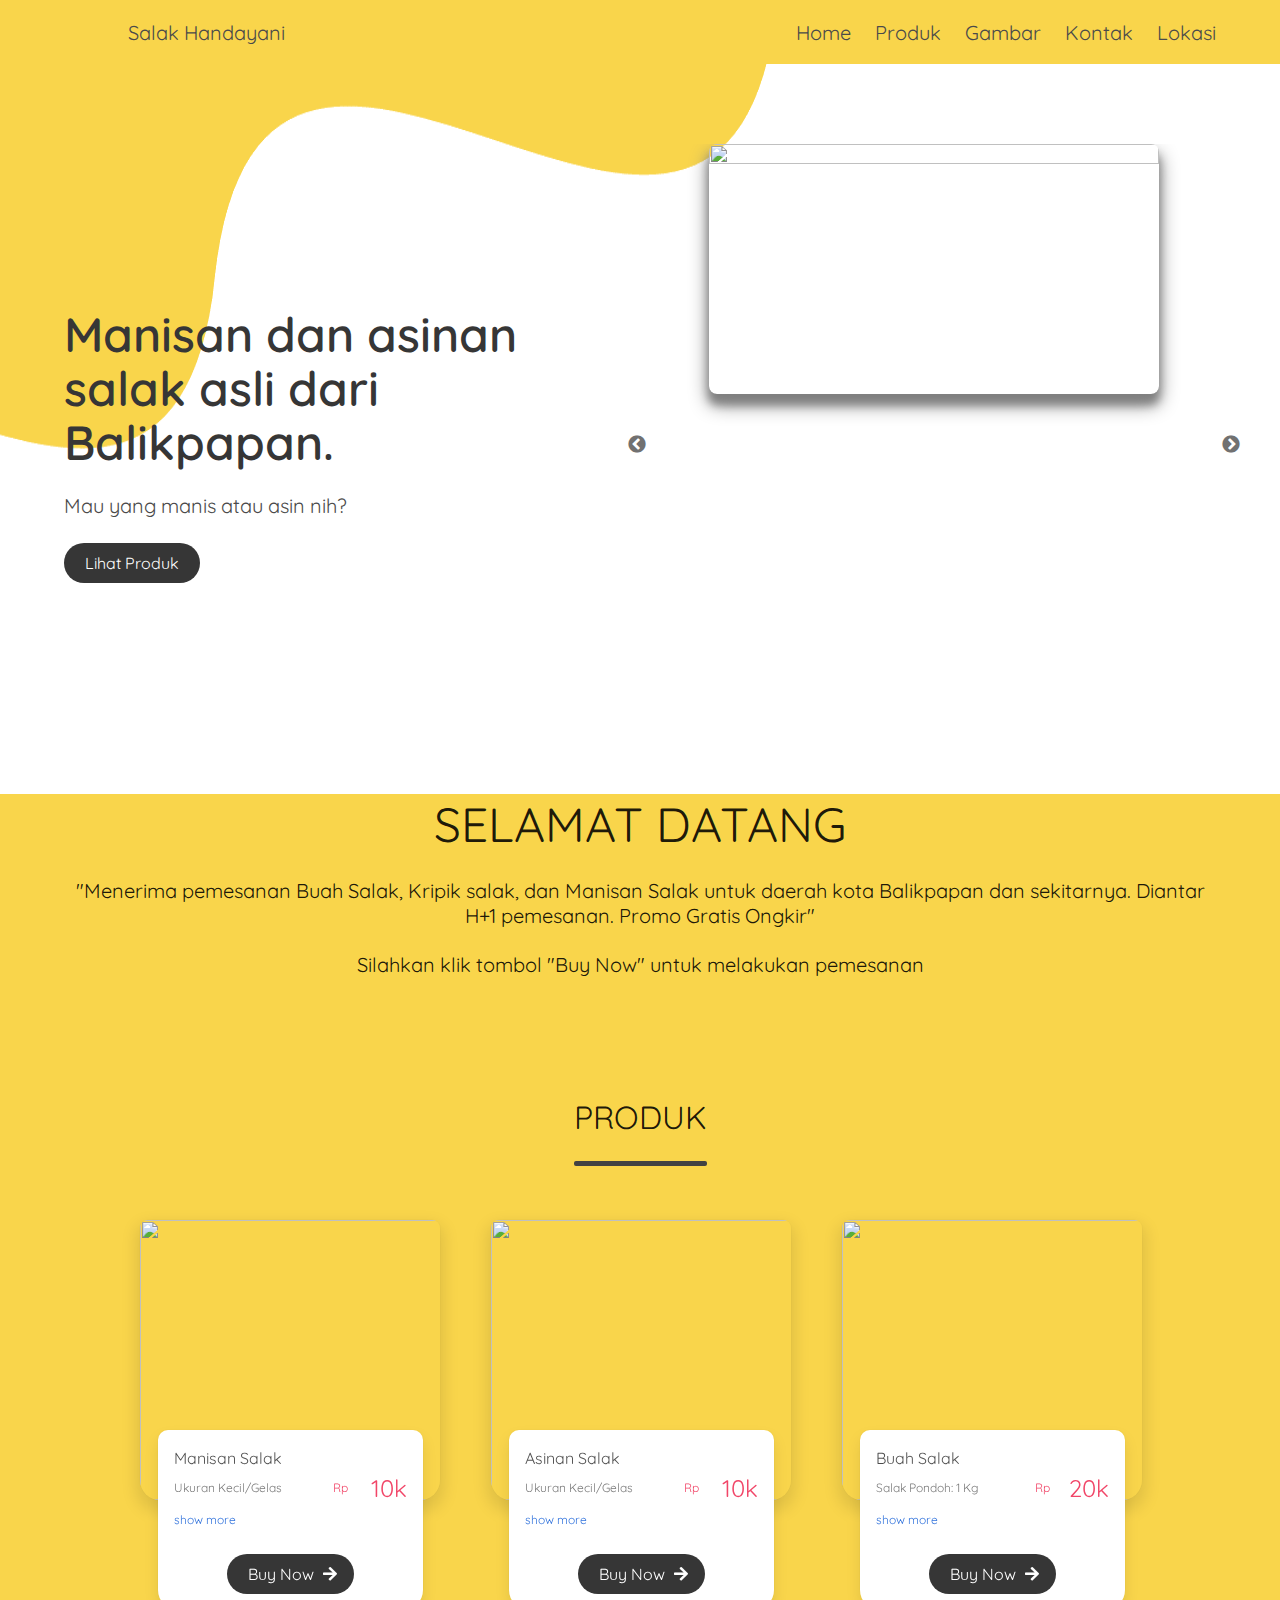
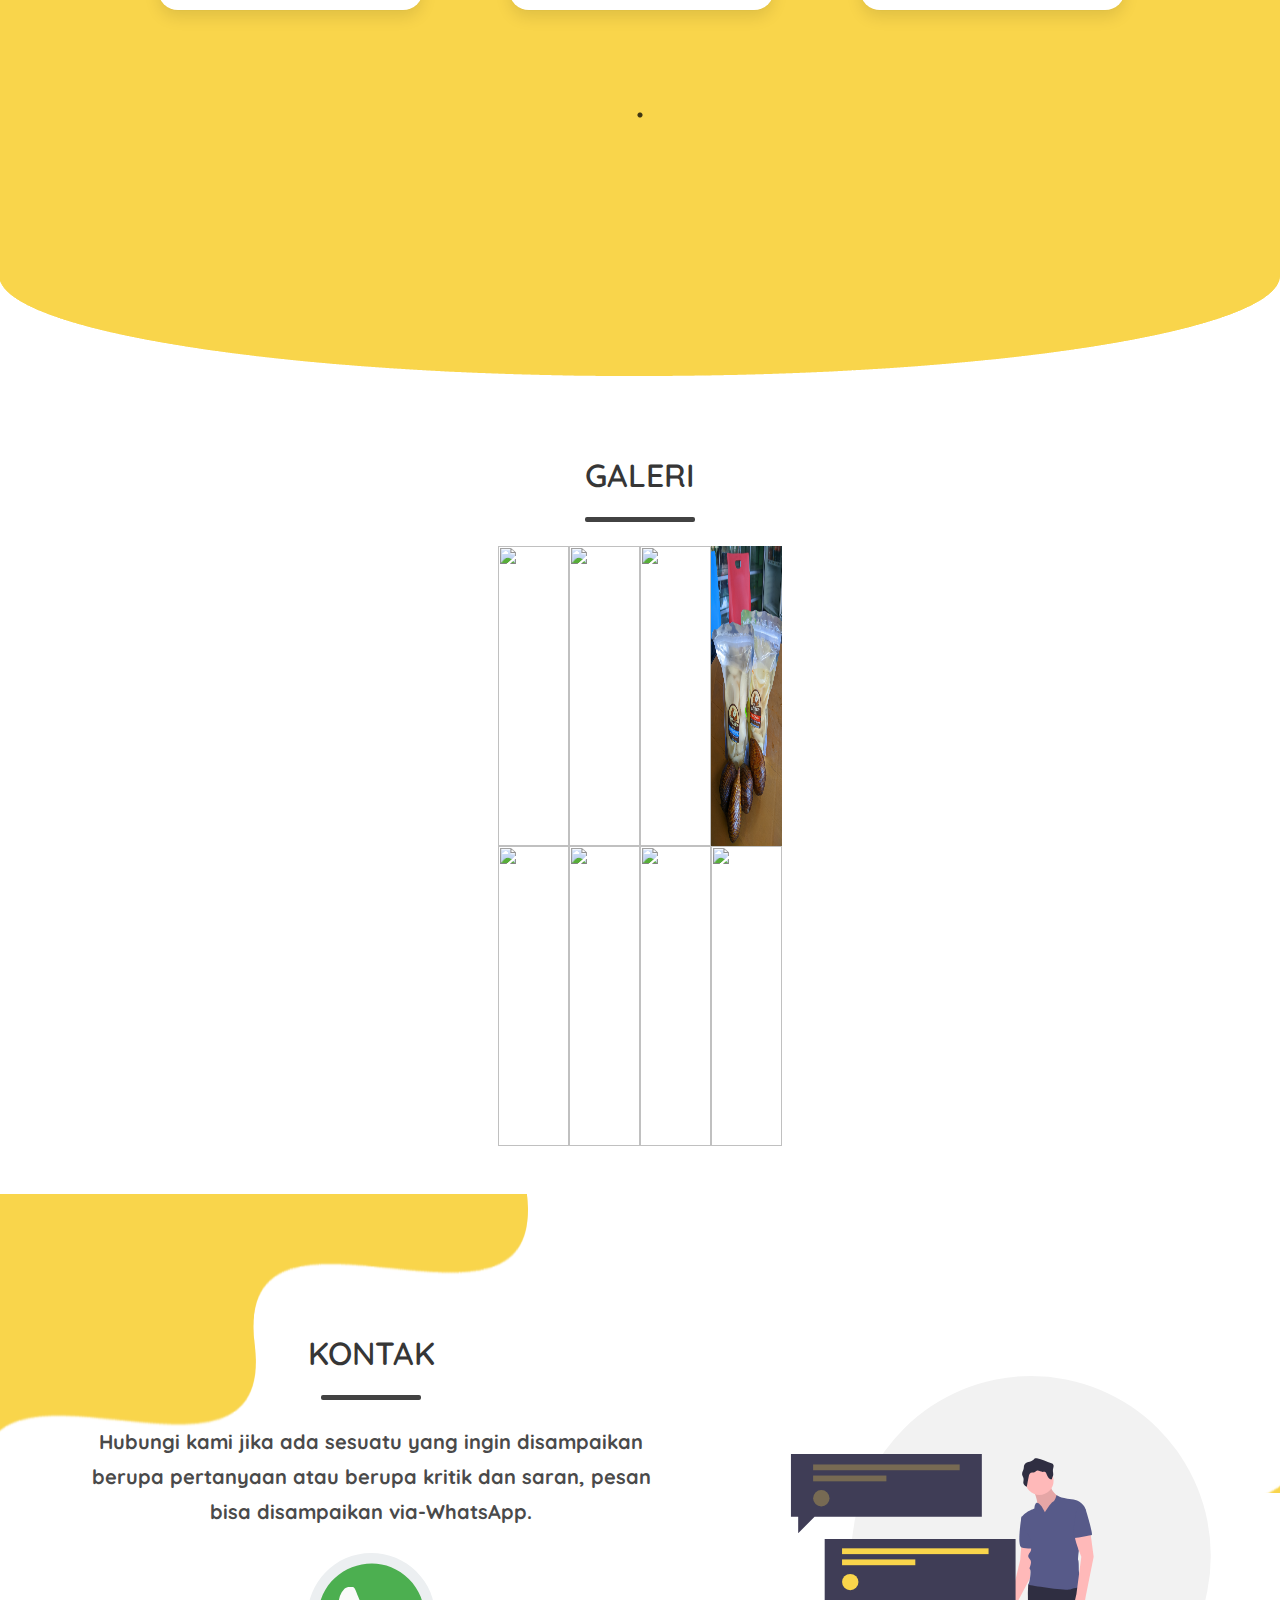
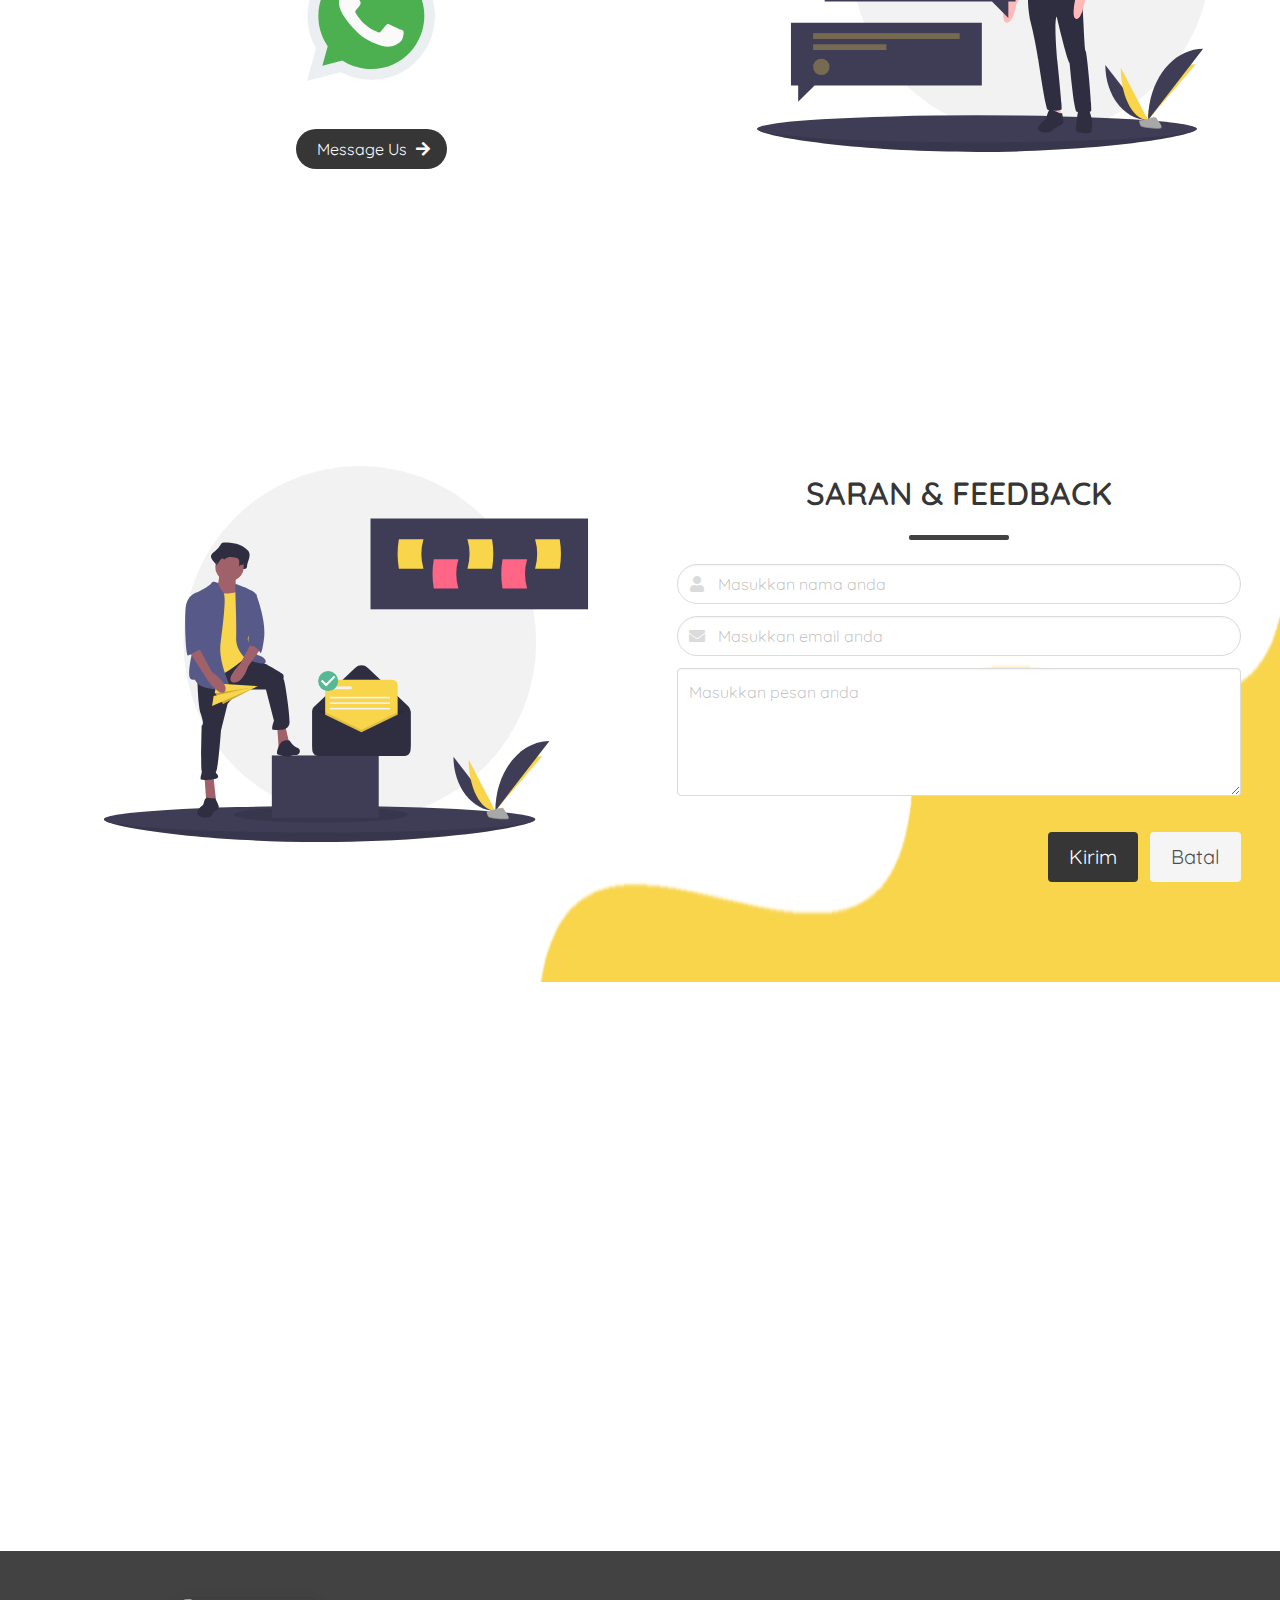
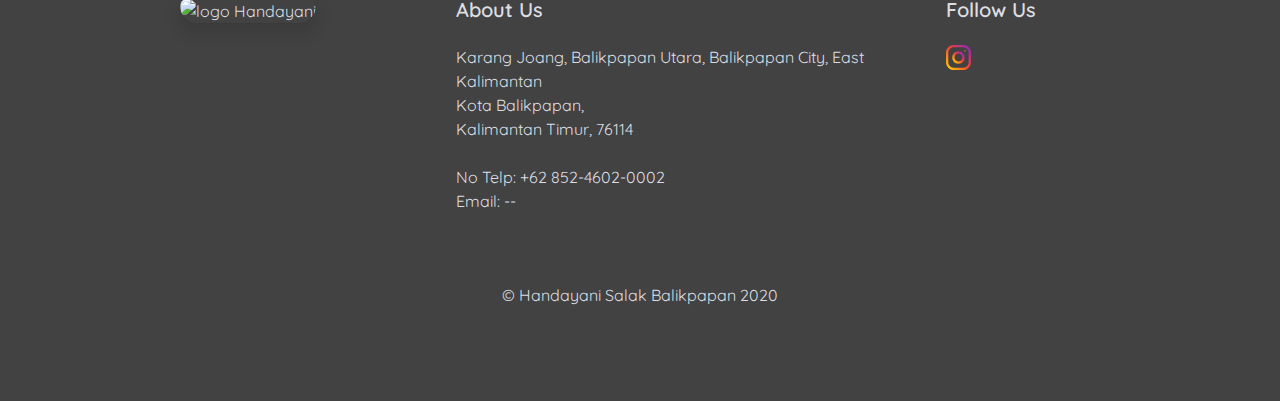
==== commit b55c8aa4: "UPDATE: Fix price and delete unused image" ====
--- a/index.html
+++ b/index.html
@@ -4,7 +4,7 @@
 
     <meta charset="UTF-8">
     <meta name="viewport" content="width=device-width, initial-scale=1.0">
-    <link rel="shortcut icon" href="assets/image/churros-logo-footer.png" type="image/x-icon">
+    <link rel="shortcut icon" href="assets/image/salak-handayani-logo.jpg" type="image/x-icon">
     <link rel="stylesheet" href="assets/css/styleCustom.css">
     <link rel="stylesheet" href="assets/css/style.css">
     <link rel="stylesheet" href="assets/css/fontawesome-free-5.14.0-web/css/all.css">
@@ -50,10 +50,10 @@
       <div id="navbar-menu" class="navbar-menu">
         <div class="navbar-end">
           <a href="#home" class="navbar-item"><span class="subtitle is-5 is-family-sans-serif">Home</span></a>
-          <a href="#product" class="navbar-item"><span class="subtitle is-5 is-family-sans-serif">Product</span></a>
-          <a href="#gallery" class="navbar-item"><span class="subtitle is-5 is-family-sans-serif">Gallery</span></a>
-          <a href="#contact" class="navbar-item"><span class="subtitle is-5 is-family-sans-serif">Contact</span></a>
-          <a href="#lokasi" class="navbar-item"><span class="subtitle is-5 is-family-sans-serif">Location</span></a>
+          <a href="#product" class="navbar-item"><span class="subtitle is-5 is-family-sans-serif">Produk</span></a>
+          <a href="#gallery" class="navbar-item"><span class="subtitle is-5 is-family-sans-serif">Gambar</span></a>
+          <a href="#contact" class="navbar-item"><span class="subtitle is-5 is-family-sans-serif">Kontak</span></a>
+          <a href="#lokasi" class="navbar-item"><span class="subtitle is-5 is-family-sans-serif">Lokasi</span></a>
         </div>
       </div>
       <!-- SECTION RIGHT NAVBAR OVER -->
@@ -82,7 +82,7 @@
         <div class="column is-half">            
             <span class="title is-1 is-family-sans-serif">Manisan dan asinan salak asli dari Balikpapan.</span><br><br>
             <span class="subtitle is-5 is-family-sans-serif">Mau yang manis atau asin nih?</span><br><br>
-            <a href="#product"><button class="button is-dark is-rounded">Get Started</button></a>
+            <a href="#product"><button class="button is-dark is-rounded">Lihat Produk</button></a>
 
         </div>
         <!-- FIRST COLUMN ON THE LEFT OVER -->
@@ -125,9 +125,9 @@
     <div class="column is-full">
       <div class="hero is-primary">
         <div class="container">
-          <h1 class="subtitle is-1 is-dark has-text-centered is-family-sans-serif">WELCOME</h1>
-          <p class="subtitle is-5 has-text-centered is-family-sans-serif">"We know that everybody loves Salak so we present to you our freshly made salak!"</p>
-          <p class="subtitle is-5 has-text-centered is-family-sans-serif">"We know that salak are everyone’s best friends!"</p>
+          <h1 class="subtitle is-1 is-dark has-text-centered is-family-sans-serif">SELAMAT DATANG</h1>
+          <p class="subtitle is-5 has-text-centered is-family-sans-serif">"Menerima pemesanan Buah Salak, Kripik salak, dan Manisan Salak untuk daerah kota Balikpapan dan sekitarnya. Diantar H+1 pemesanan. Promo Gratis Ongkir"</p>
+          <p class="subtitle is-5 has-text-centered is-family-sans-serif">Silahkan klik tombol "Buy Now" untuk melakukan pemesanan</p>
         </div>
       </div>  
     </div>
@@ -138,7 +138,7 @@
       <div class="hero is-primary">
         <div class="container">
           <br><br><br><br><br>
-          <h1 class="subtitle is-3 is-family-sans-serif">PRODUCT</h1>
+          <h1 class="subtitle is-3 is-family-sans-serif">PRODUK</h1>
           <hr>
         </div>
       </div>  
@@ -162,34 +162,25 @@
                       <figcaption><h2 class="is-size-6 is-family-sans-serif has-text-left">Manisan Salak</h2>
                           <div class="columns is-multiline is-gapless is-vcentered is-mobile">
                               <div class="column is-half">
-                                  <p class="is-size-7 is-family-sans-serif has-text-grey has-text-left"> Type: Regular</p>                                  
+                                  <p class="is-size-7 is-family-sans-serif has-text-grey has-text-left"> Ukuran Kecil/Gelas</p>                                  
                               </div>
                               <div class="column is-3 has-text-right">
                                   <p class="is-size-7 is-family-sans-serif has-text-danger">Rp </p>                    
                               </div>
                               <div class="column has-text-right">
-                                  <p class="is-size-4 is-family-sans-serif has-text-danger">15k</p>
+                                  <p class="is-size-4 is-family-sans-serif has-text-danger">10k</p>
                               </div>
                               <div class="column is-full has-text-left">                                                                 
                                 <div class="content-collasible">
                                   <div class="columns is-multiline is-gapless is-vcentered is-mobile">
                                     <div class="column is-half has-text-left">
-                                      <p class="is-size-7 is-family-sans-serif has-text-grey "> Type: Medium</p>                                  
+                                      <p class="is-size-7 is-family-sans-serif has-text-grey ">Ukuran Besar/Refill</p>                                  
                                   </div>
                                   <div class="column is-3 has-text-right">
                                       <p class="is-size-7 is-family-sans-serif has-text-danger">Rp </p>                    
                                   </div>
                                   <div class="column has-text-right">
-                                      <p class="is-size-4 is-family-sans-serif has-text-danger">30k</p>
-                                  </div>
-                                  <div class="column is-half has-text-left">
-                                    <p class="is-size-7 is-family-sans-serif has-text-grey "> Type: Party</p>                                  
-                                  </div>
-                                  <div class="column is-3 has-text-right">
-                                      <p class="is-size-7 is-family-sans-serif has-text-danger">Rp </p>                    
-                                  </div>
-                                  <div class="column has-text-right">
-                                      <p class="is-size-4 is-family-sans-serif has-text-danger">90k</p>
+                                      <p class="is-size-4 is-family-sans-serif has-text-danger">15k</p>
                                   </div>
                                   </div>
                                 </div> 
@@ -198,7 +189,7 @@
                               </button>
                               </div>
                           </div>
-                          <a href="https://api.whatsapp.com/send?phone=&text=Hi+Ola+Churros%2C+saya+ingin+order+Classic+Churros+apakah+tersedia+untuk+saat+ini+%3F++%F0%9F%99%8F">
+                          <a href="https://api.whatsapp.com/send?phone=6285246020002&text=Hi+Salak+Handayani+saya+ingin+order+Manisan+Salak%2C+Apakah+tersedia+untuk+saat+ini+%3F">
                             <button class="button is-rounded is-dark is-hoverable">  
                               <span class="is-family-sans-serif">Buy Now</span>
                               <span class="icon is-small">
@@ -221,34 +212,25 @@
                       <figcaption><h2 class="is-size-6 is-family-sans-serif has-text-left">Asinan Salak</h2>
                           <div class="columns is-multiline is-gapless is-vcentered is-mobile">
                               <div class="column is-half">
-                                  <p class="is-size-7 is-family-sans-serif has-text-grey has-text-left"> Type: Regular</p>                                                                    
+                                  <p class="is-size-7 is-family-sans-serif has-text-grey has-text-left">Ukuran Kecil/Gelas</p>                                                                    
                               </div>
                               <div class="column is-3 has-text-right">
                                   <p class="is-size-7 is-family-sans-serif has-text-danger">Rp </p>                    
                               </div>
                               <div class="column has-text-right">
-                                  <p class="is-size-4 is-family-sans-serif has-text-danger">15k</p>
+                                  <p class="is-size-4 is-family-sans-serif has-text-danger">10k</p>
                               </div>
                               <div class="column is-full has-text-left">                                                                 
                                 <div class="content-collasible">
                                   <div class="columns is-multiline is-gapless is-vcentered is-mobile">
                                     <div class="column is-half has-text-left">
-                                      <p class="is-size-7 is-family-sans-serif has-text-grey "> Type: Pan</p>                                  
+                                      <p class="is-size-7 is-family-sans-serif has-text-grey ">Ukuran Besar/Refill</p>                                  
                                   </div>
                                   <div class="column is-3 has-text-right">
                                       <p class="is-size-7 is-family-sans-serif has-text-danger">Rp </p>                    
                                   </div>
                                   <div class="column has-text-right">
-                                      <p class="is-size-4 is-family-sans-serif has-text-danger">65k</p>
-                                  </div>
-                                  <div class="column is-half has-text-left">
-                                    <p class="is-size-7 is-family-sans-serif has-text-grey "> Type: Party</p>                                  
-                                  </div>
-                                  <div class="column is-3 has-text-right">
-                                      <p class="is-size-7 is-family-sans-serif has-text-danger">Rp </p>                    
-                                  </div>
-                                  <div class="column has-text-right">
-                                      <p class="is-size-4 is-family-sans-serif has-text-danger">145k</p>
+                                      <p class="is-size-4 is-family-sans-serif has-text-danger">15k</p>
                                   </div>
                                   </div>
                                 </div> 
@@ -257,7 +239,7 @@
                               </button>
                               </div>
                           </div>
-                          <a href="https://api.whatsapp.com/send?phone=6282154775983&text=Hi+Ola+Churros%2C+saya+ingin+order+Creamy+Regal+apakah+tersedia+untuk+saat+ini+%3F++%F0%9F%99%8F">
+                          <a href="https://api.whatsapp.com/send?phone=6285246020002&text=Hi+Salak+Handayani+saya+ingin+order+Asinan+Salak%2C+Apakah+tersedia+untuk+saat+ini+%3F">
                             <button class="button is-rounded is-dark is-hoverable">  
                               <span class="is-family-sans-serif">Buy Now</span>
                               <span class="icon is-small">
@@ -280,25 +262,25 @@
                       <figcaption><h2 class="is-size-6 is-family-sans-serif has-text-left">Buah Salak</h2>
                           <div class="columns is-multiline is-gapless is-vcentered is-mobile">
                               <div class="column is-half">
-                                  <p class="is-size-7 is-family-sans-serif has-text-grey has-text-left"> Type: 1 Kg</p>                                  
+                                  <p class="is-size-7 is-family-sans-serif has-text-grey has-text-left"> Salak Pondoh: 1 Kg</p>                                  
                               </div>
                               <div class="column is-3 has-text-right">
                                   <p class="is-size-7 is-family-sans-serif has-text-danger">Rp </p>                    
                               </div>
                               <div class="column has-text-right">
-                                  <p class="is-size-4 is-family-sans-serif has-text-danger">27k</p>
+                                  <p class="is-size-4 is-family-sans-serif has-text-danger">20k</p>
                               </div>
                               <div class="column is-full has-text-left">                                                                 
                                 <div class="content-collasible">
                                   <div class="columns is-multiline is-gapless is-vcentered is-mobile">
                                     <div class="column is-half has-text-left">
-                                      <p class="is-size-7 is-family-sans-serif has-text-grey "> Type: 2 Kg</p>                                  
+                                      <p class="is-size-7 is-family-sans-serif has-text-grey "> Salak Biasa: 1 Kg</p>                                  
                                   </div>
                                   <div class="column is-3 has-text-right">
                                       <p class="is-size-7 is-family-sans-serif has-text-danger">Rp </p>                    
                                   </div>
                                   <div class="column has-text-right">
-                                      <p class="is-size-4 is-family-sans-serif has-text-danger">32k</p>
+                                      <p class="is-size-4 is-family-sans-serif has-text-danger">10k</p>
                                   </div>
                                   </div>
                                 </div> 
@@ -307,7 +289,7 @@
                               </button>
                               </div>
                           </div>
-                          <a href="https://api.whatsapp.com/send?phone=6282154775983&text=Hi+Ola+Churros%2C+saya+ingin+order+Cheese+Churros+apakah+tersedia+untuk+saat+ini+%3F++%F0%9F%99%8F">
+                          <a href="https://api.whatsapp.com/send?phone=6285246020002&text=Hi+Salak+Handayani+saya+ingin+order+Buah+Salak%2C+Apakah+tersedia+untuk+saat+ini+%3F">
                             <button class="button is-rounded is-dark is-hoverable">  
                               <span class="is-family-sans-serif">Buy Now</span>
                               <span class="icon is-small">
@@ -349,7 +331,7 @@
       <div class="column is-full">
         <div class="hero">
           <div class="container">
-            <h1 class="title is-3 is-dark is-family-sans-serif">GALLERY</h1>
+            <h1 class="title is-3 is-dark is-family-sans-serif">GALERI</h1>
             <hr class="rounded">
           </div>
         </div>  
@@ -412,7 +394,7 @@
               <div class="column is-half" style="margin: 25px;">
                 <br>
                 <br>
-                  <h1 class="title is-3 has-text-centered is-family-sans-serif">Contact</h1>
+                  <h1 class="title is-3 has-text-centered is-family-sans-serif">KONTAK</h1>
                   <center><hr style="width: 100px;"></center>
                   <!-- MESSAGE FOR CUSTOMER -->
                   <p style="line-height: 35px;" class="is-size-5 has-text-centered is-family-sans-serif has-text-weight-bold">Hubungi kami jika ada sesuatu yang ingin disampaikan berupa pertanyaan atau berupa kritik dan saran, pesan bisa disampaikan via-WhatsApp.</p>
@@ -427,7 +409,7 @@
                   <br>
                   <center>
                     <!-- BUTTON LINK TO WHATSAPP -->
-                    <a href="https://api.whatsapp.com/send?phone=6282154775983"><button class="button is-rounded is-dark">
+                    <a href="https://api.whatsapp.com/send?phone=6285246020002"><button class="button is-rounded is-dark">
                       <span>Message Us</span>
                       <span class="icon is-small">
                         <i class="fas fa-arrow-right"></i>
@@ -475,9 +457,9 @@
             <div class="column is-half" style="margin: 25px;">
               <br>
               <br>
-                <h1 class="title is-3 has-text-centered is-family-sans-serif">FeedBack</h1>
+                <h1 class="title is-3 has-text-centered is-family-sans-serif">SARAN & FEEDBACK</h1>
                 <center><hr style="width: 100px;"></center>
-                <form action="https://formspree.io/xeqrdwej" method="POST" submit="">
+                <form action="https://formspree.io/f/xjvjbged" method="POST" submit="">
                   <div class="field">
                     <div class="control has-icons-left">
                       <input class="input is-rounded is-family-sans-serif" type="text" placeholder="Masukkan nama anda" id="nama" name="name" required>
@@ -536,40 +518,36 @@
     <div class="columns">
       <!-- FOOTER LOGO SECTION -->
         <div class="column is-4">
-            <div class="footer-logo">
-                <!-- <center><img src="assets/image/churros-logo-footer.png" alt="logo Pemkot" height="175" width="250"></center> -->
-            </div>
+          <div class="footer-logo">
+            <center><img src="assets/image/IMG_20210502_143142.jpg" alt="logo Handayani" height="175" width="100" class="cardImage"></center>
+          </div>
         </div>
       <!-- FOOTER LOGO SECITON OVER  -->
       <!-- FOOTER ABOUT US SECTION -->
         <div class="column is-5">
-            <div class="title is-5 whiteText is-family-sans-serif">About Us</div>            
-            <p class="is-medium">Karang Joang, Balikpapan Utara, Balikpapan City, East Kalimantan</p>
-            <p class="is-medium">Kota Balikpapan,</p>
-            <p class="is-medium">Kalimantan Timur, 76114</p> <br> 
-            <p class="is-medium">No Telp: 08</p>   
-            <p class="is-medium">Email: --</p>
+          <div class="title is-5 whiteText is-family-sans-serif">About Us</div>            
+          <p class="is-medium">Karang Joang, Balikpapan Utara, Balikpapan City, East Kalimantan</p>
+          <p class="is-medium">Kota Balikpapan,</p>
+          <p class="is-medium">Kalimantan Timur, 76114</p> <br> 
+          <p class="is-medium">No Telp: +62 852-4602-0002</p>   
+          <p class="is-medium">Email: --</p>
         </div>
       <!-- FOOTER ABOUT US SECTION OVER -->
       <!-- FOOTER FOLLOW US SECTION -->
         <div class="column">
             <div class="title is-5 whiteText is-family-sans-serif">Follow Us</div>
               <div class="columns is-mobile">
-                  <a class="column is-2" href="https://www.instagram.com/olachurros.balikpapan/">
+                  <a class="column is-2" href="https://www.instagram.com/salpon_handayani/">
                     <img src="assets/image/instagram.svg" height="32" width="32" alt="">
                   </a>
-                  <a class="column is-2" href="https://www.facebook.com/olachurrosbalikpapan-101185644641662/?ref=page_internal">
-                    <img src="assets/image/facebook.svg" height="32" width="32" alt="">
-                  </a>
-                  <a class="column is-2" href="https://api.whatsapp.com/send?phone=6282154775983&text=&source=&data=&app_absent=">
-                    <img src="assets/image/whatsapp.svg" height="32" width="32" alt="">
-                  </a>
               </div>
         </div>
       <!-- FOOTER FOLLOW US SECTION OVER -->
     </div>
     <!--TOP FOOTER SECTION OVER -->
   </div>
+  <br>
+  <br>
   <br>
   <!-- FOOTER BOTTOM OVER -->
   <div class="footer-bottom">
